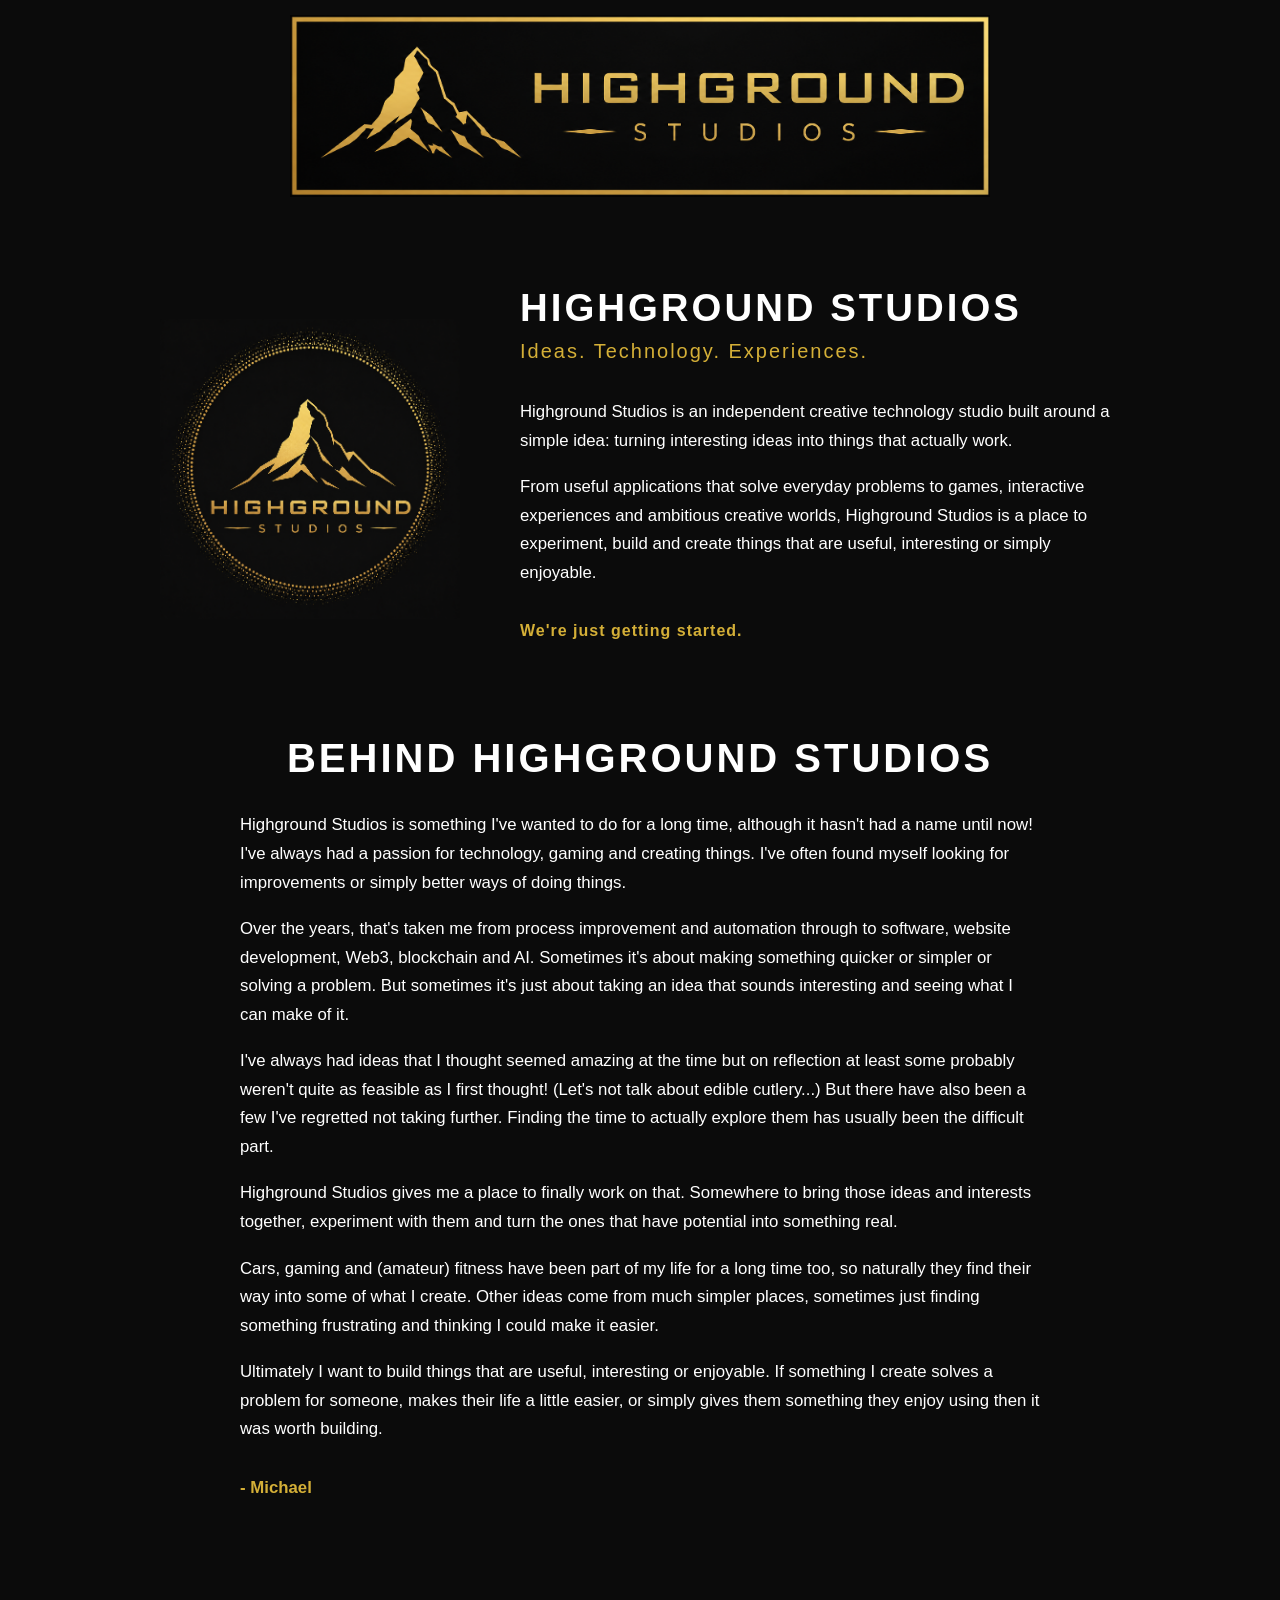
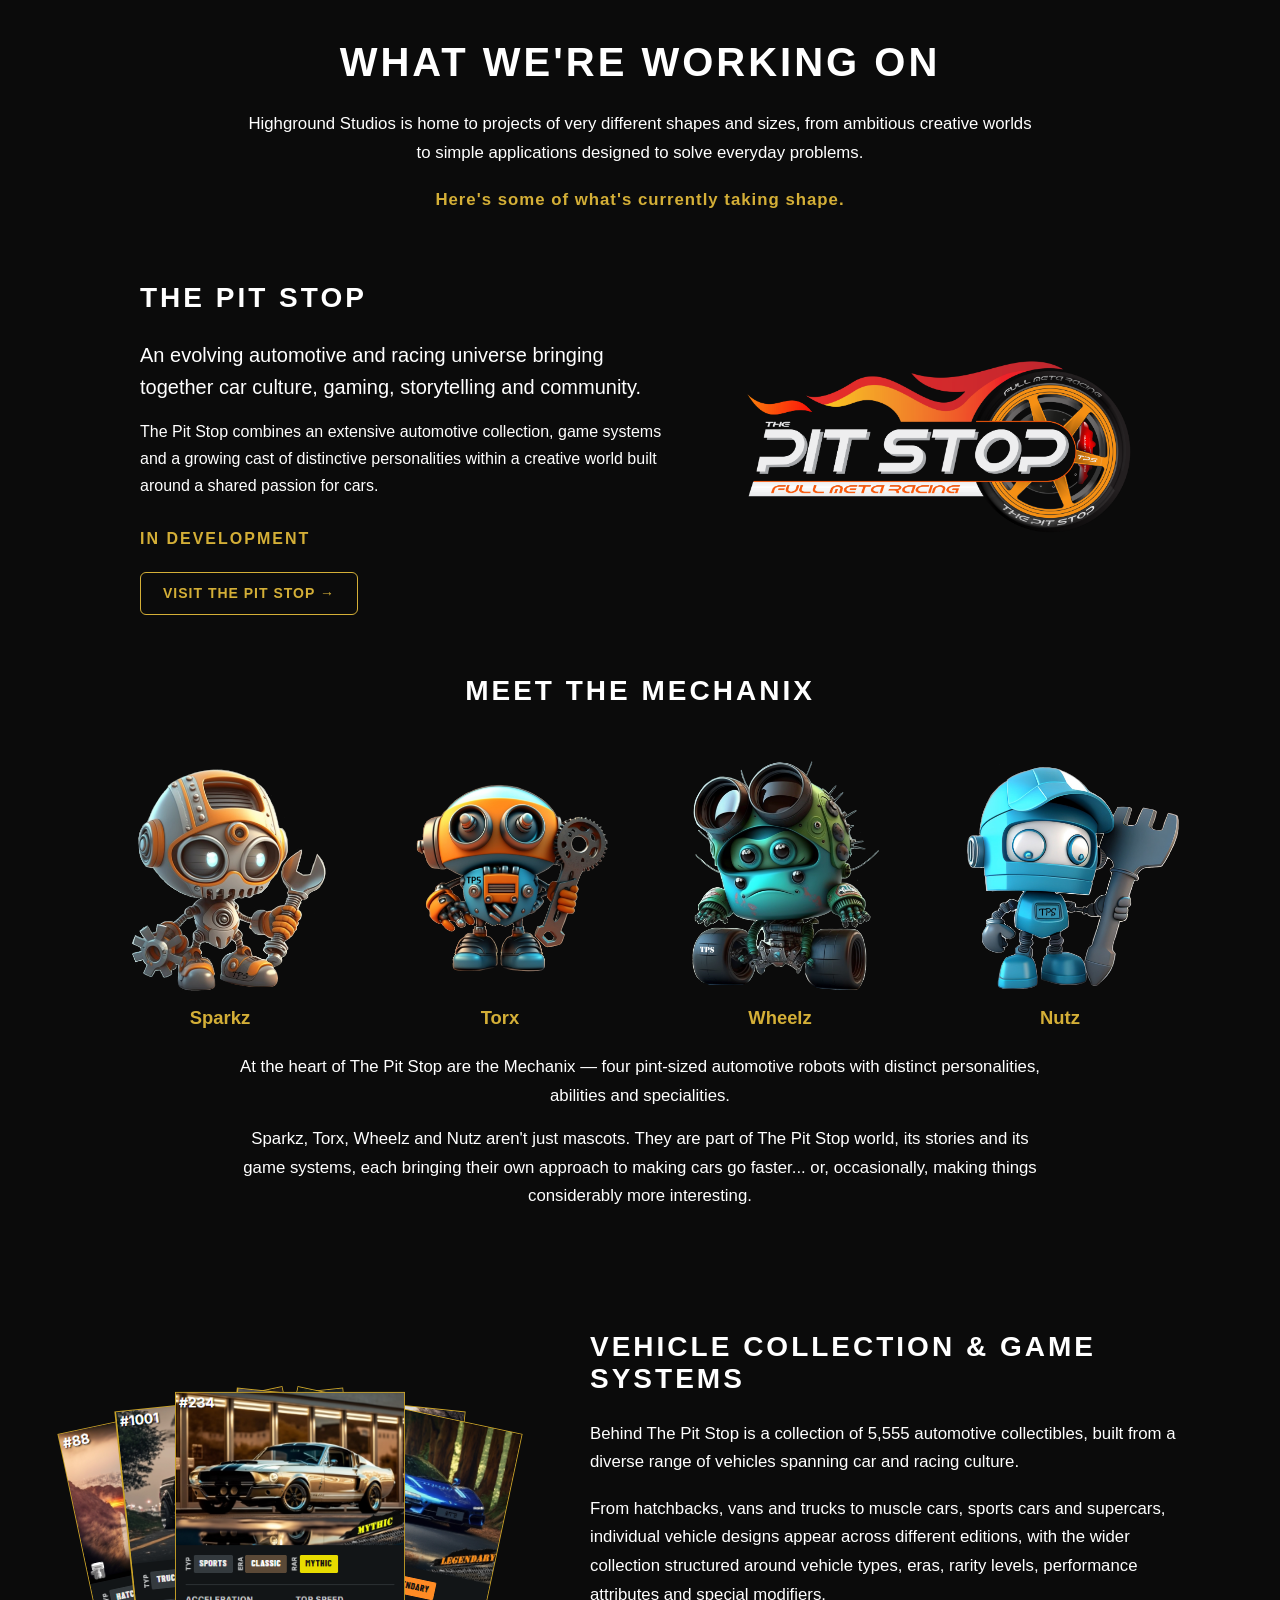
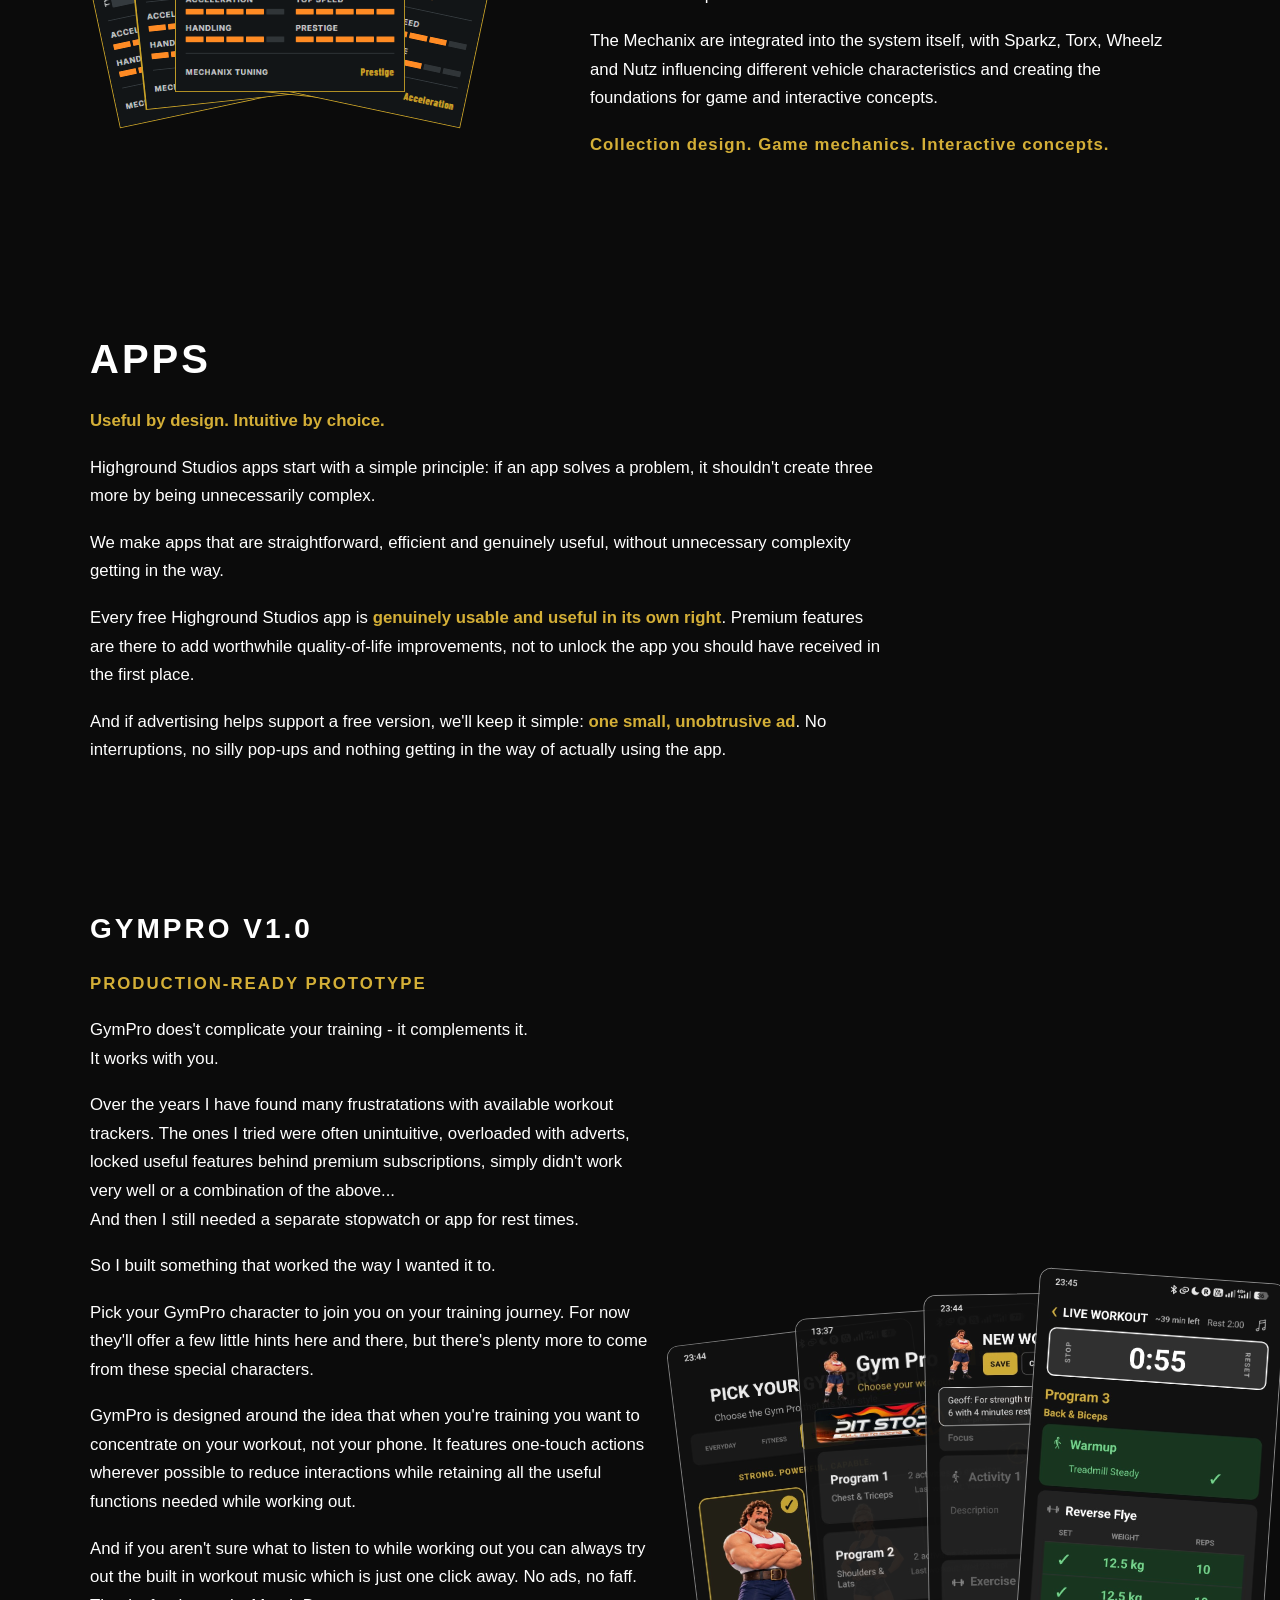
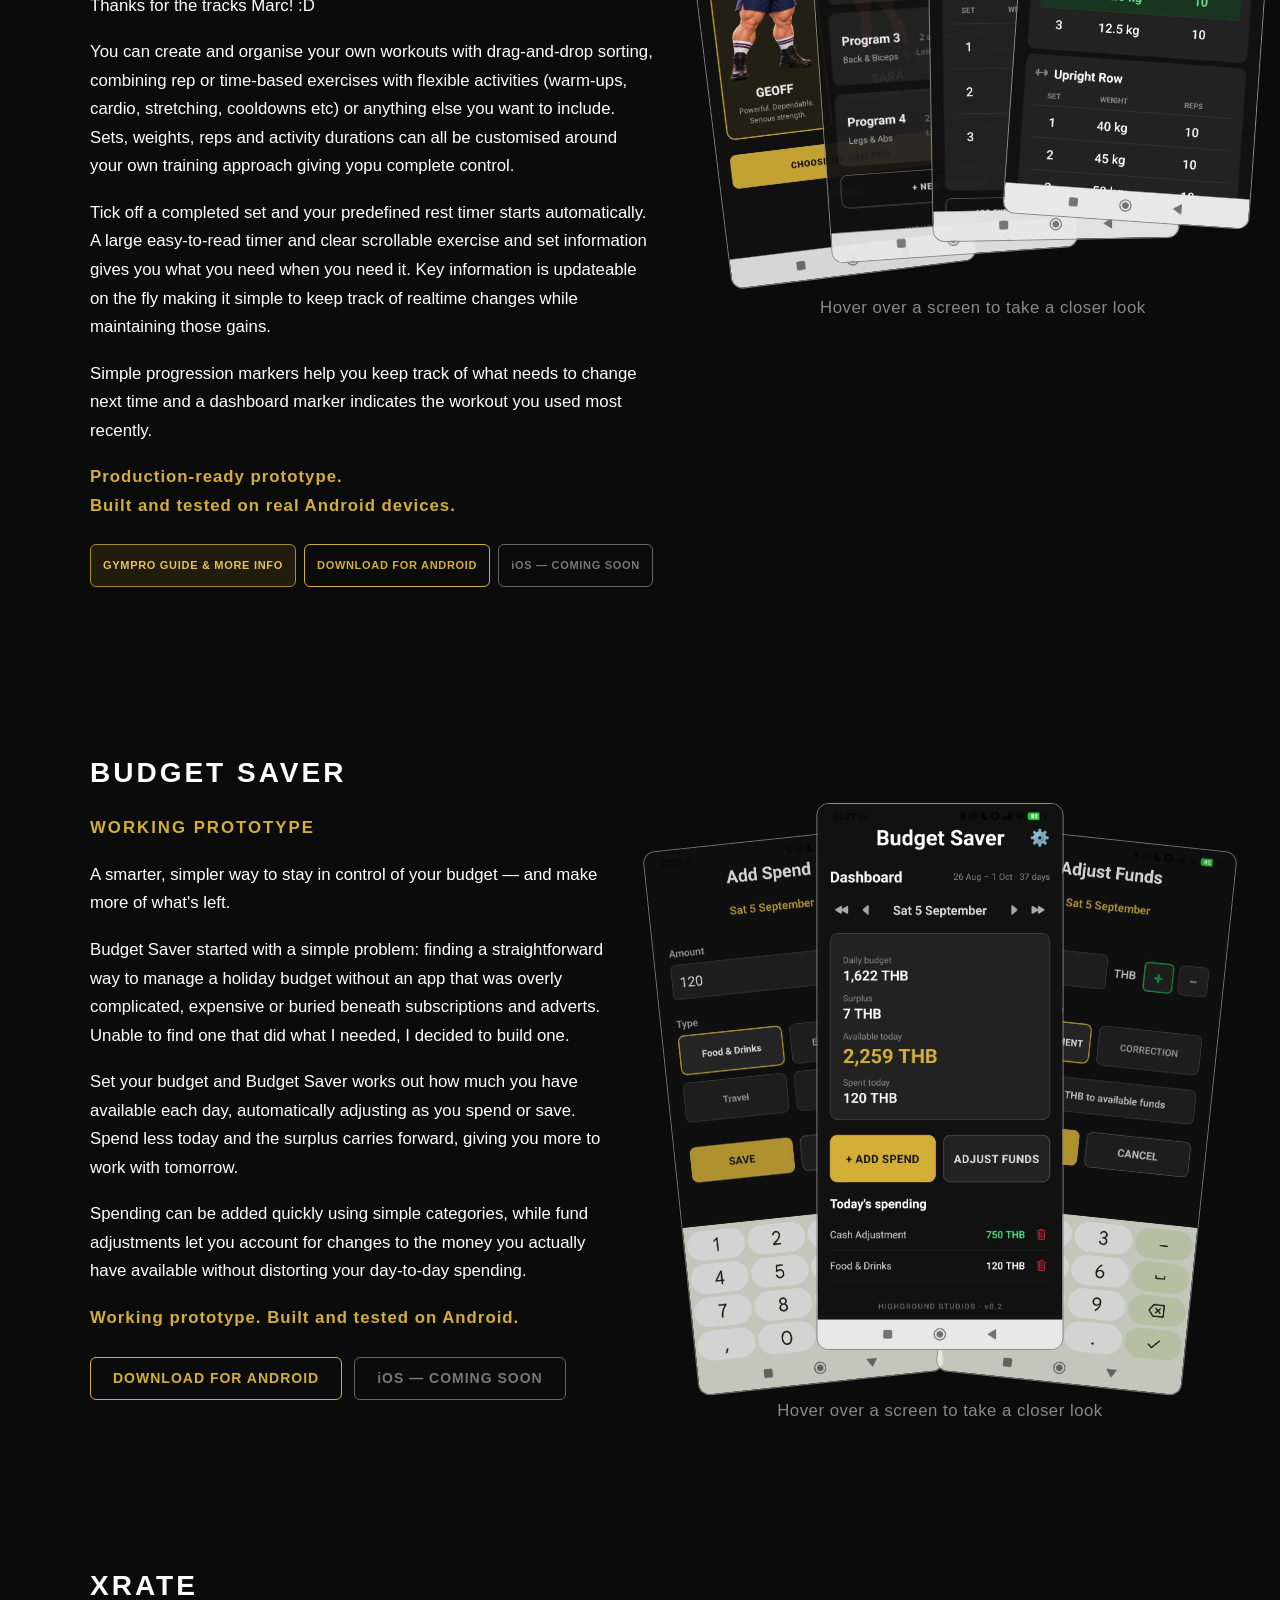
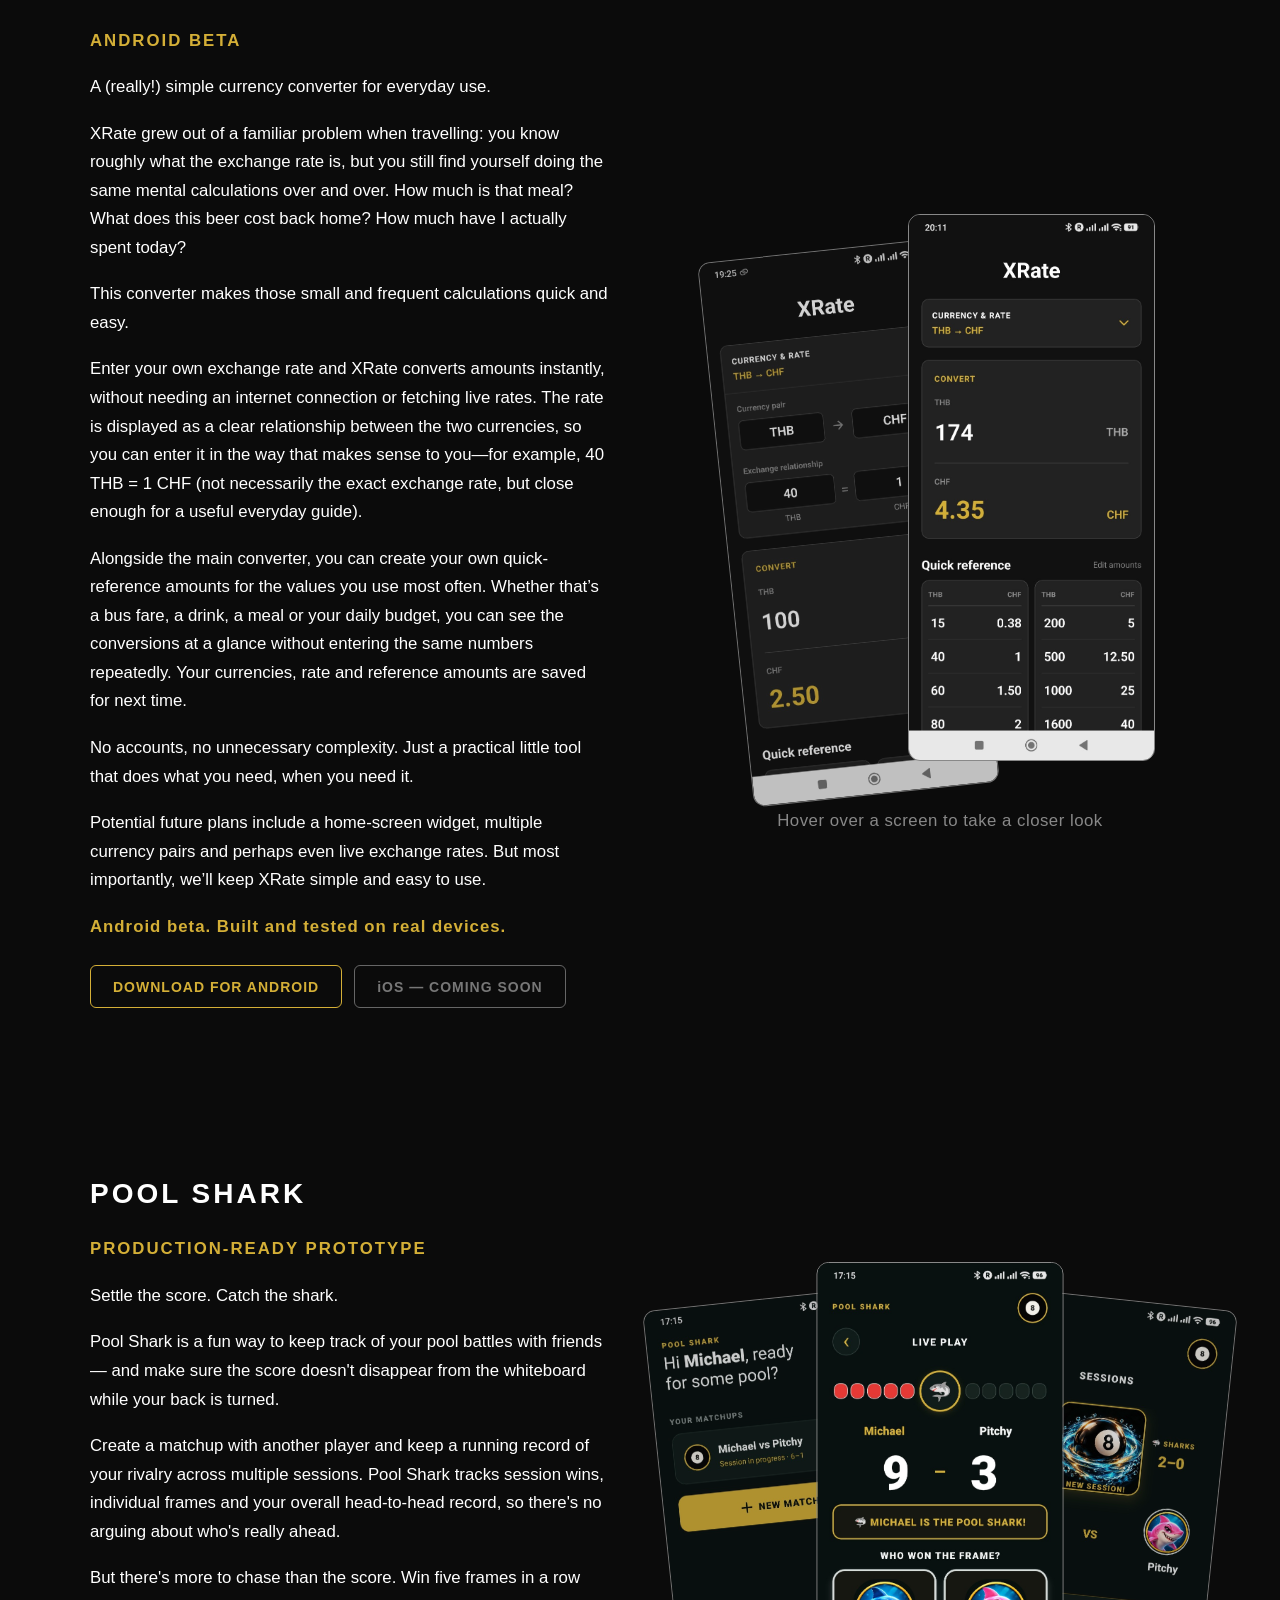
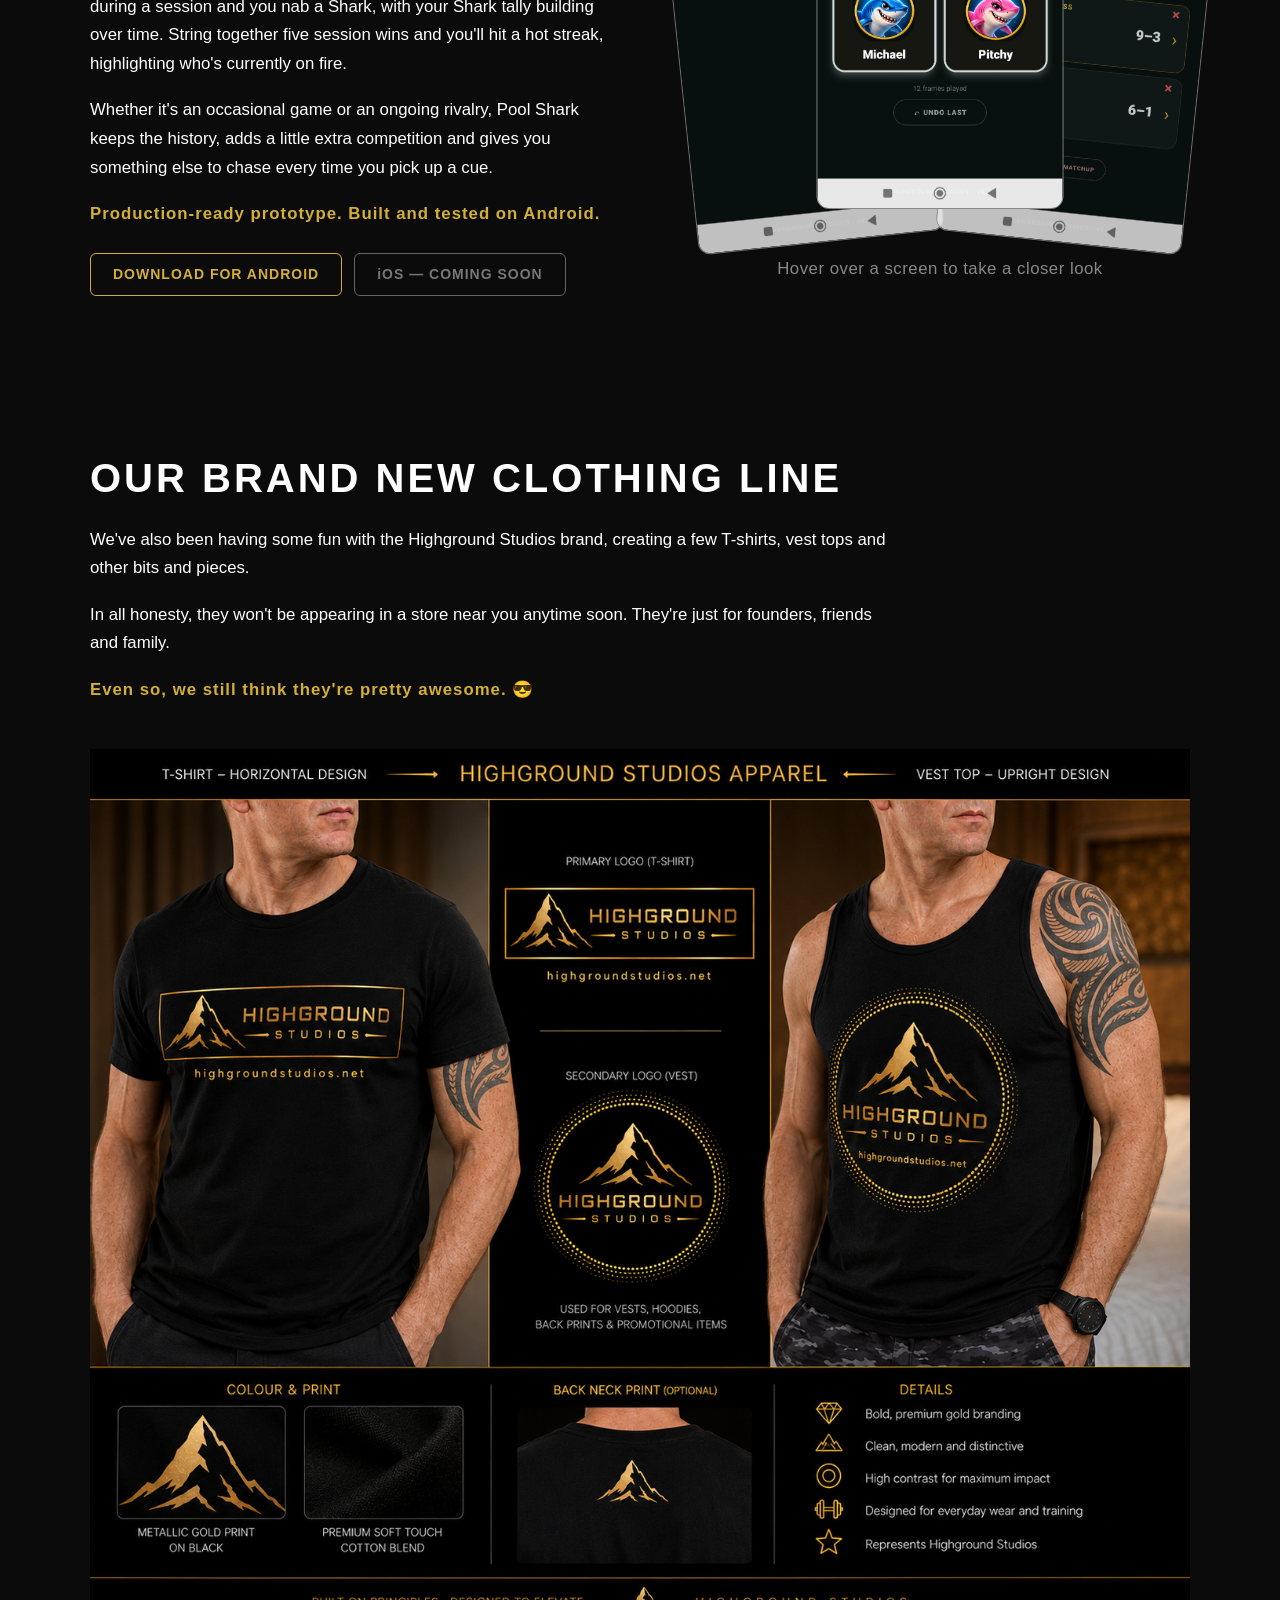
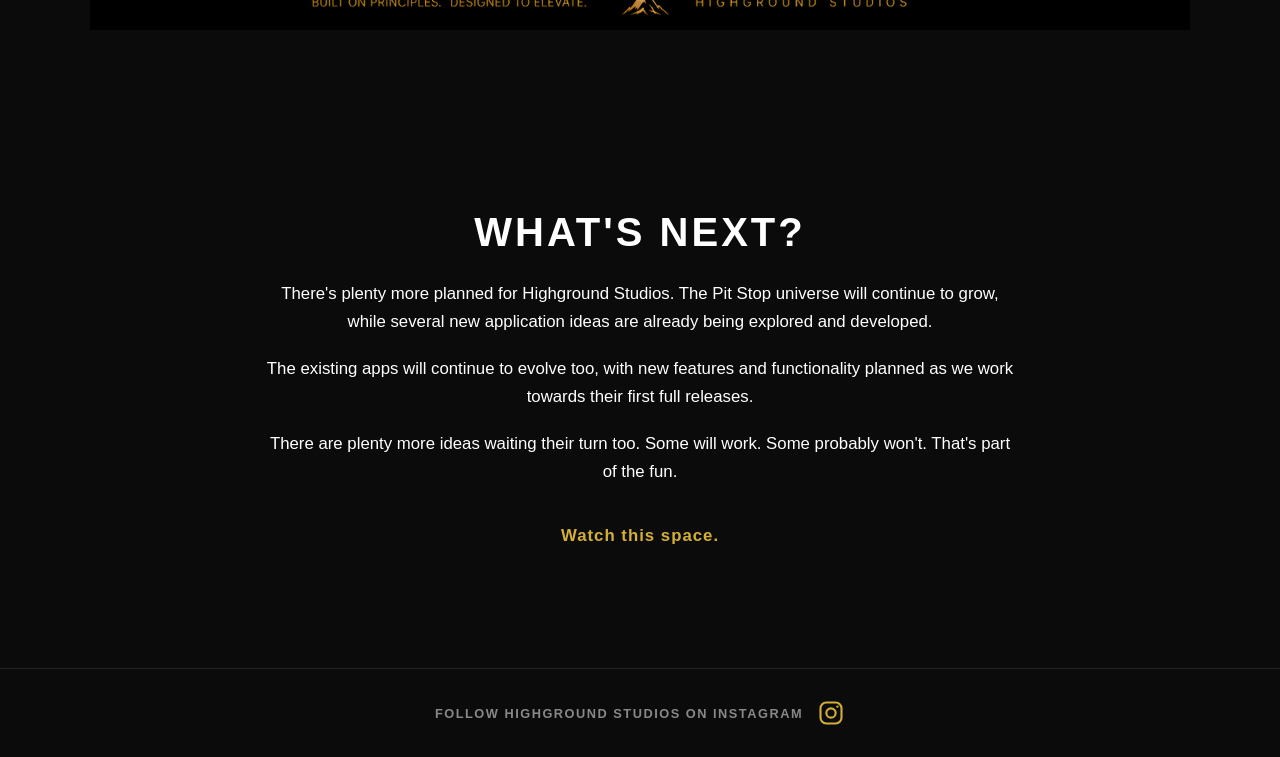
==== index.html @ 5b7ea54f "Updated Gym Pro" ====
<!DOCTYPE html>
<html lang="en">
<head>
    <meta charset="UTF-8">
    <meta name="viewport" content="width=device-width, initial-scale=1.0">

    <title>Highground Studios</title>

    <link rel="stylesheet" href="styles.css">
    <link rel="icon" type="image/png" href="assets/images/logo-clean.png">
</head>

<body>

    <header class="site-header">
        <img
            src="assets/images/logo-banner.png"
            alt="Highground Studios"
            class="banner-logo"
        >
    </header>

    <main>

        <!-- =====================================================
             HIGHGROUND STUDIOS
             ===================================================== -->

        <section class="about" id="about">

            <div class="about-layout">

                <div class="about-image">
                    <img
                        src="assets/images/logo-main.png"
                        alt="Highground Studios"
                        class="about-logo"
                    >
                </div>

                <div class="about-content">

                    <h1>HIGHGROUND STUDIOS</h1>

                    <p class="tagline">
                        Ideas. Technology. Experiences.
                    </p>

                    <p class="about-text">
                        Highground Studios is an independent creative technology studio
                        built around a simple idea: turning interesting ideas into things
                        that actually work.
                    </p>

                    <p class="about-text">
                        From useful applications that solve everyday problems to games,
                        interactive experiences and ambitious creative worlds, Highground
                        Studios is a place to experiment, build and create things that are
                        useful, interesting or simply enjoyable.
                    </p>

                    <p class="coming-soon">
                        We're just getting started.
                    </p>

                </div>

            </div>

        </section>


        <!-- =====================================================
             BEHIND HIGHGROUND STUDIOS
             ===================================================== -->

        <section class="behind-highground">

            <div class="behind-highground-content">

                <h2>BEHIND HIGHGROUND STUDIOS</h2>

                <p>
                    Highground Studios is something I've wanted to do for a long time,
                    although it hasn't had a name until now! I've always had a passion
                    for technology, gaming and creating things. I've often found myself
                    looking for improvements or simply better ways of doing things.
                </p>

                <p>
                    Over the years, that's taken me from process improvement and automation
                    through to software, website development, Web3, blockchain and AI.
                    Sometimes it's about making something quicker or simpler or solving a
                    problem. But sometimes it's just about taking an idea that sounds
                    interesting and seeing what I can make of it.
                </p>

                <p>
                    I've always had ideas that I thought seemed amazing at the time but on
                    reflection at least some probably weren't quite as feasible as I first
                    thought! (Let's not talk about edible cutlery...) But there have also
                    been a few I've regretted not taking further. Finding the time to
                    actually explore them has usually been the difficult part.
                </p>

                <p>
                    Highground Studios gives me a place to finally work on that. Somewhere
                    to bring those ideas and interests together, experiment with them and
                    turn the ones that have potential into something real.
                </p>

                <p>
                    Cars, gaming and (amateur) fitness have been part of my life for a long
                    time too, so naturally they find their way into some of what I create.
                    Other ideas come from much simpler places, sometimes just finding
                    something frustrating and thinking I could make it easier.
                </p>

                <p>
                    Ultimately I want to build things that are useful, interesting or
                    enjoyable. If something I create solves a problem for someone, makes
                    their life a little easier, or simply gives them something they enjoy
                    using then it was worth building.
                </p>

                <p class="behind-highground-signature">
                    - Michael
                </p>

            </div>

        </section>


        <!-- =====================================================
             WHAT WE'RE WORKING ON
             ===================================================== -->

        <section class="work-intro">

            <div class="work-intro-content">

                <h2>WHAT WE'RE WORKING ON</h2>

                <p>
                    Highground Studios is home to projects of very different shapes and sizes,
                    from ambitious creative worlds to simple applications designed to solve
                    everyday problems.
                </p>

                <p class="concept-note">
                    Here's some of what's currently taking shape.
                </p>

            </div>

        </section>


        <!-- =====================================================
             THE PIT STOP
             ===================================================== -->

        <section class="projects" id="projects">

            <section class="pit-stop" id="the-pit-stop">

                <div class="pit-stop-layout">

                    <div class="pit-stop-content">

                        <h3>THE PIT STOP</h3>

                        <p class="project-intro">
                            An evolving automotive and racing universe bringing together
                            car culture, gaming, storytelling and community.
                        </p>

                        <p class="project-text">
                            The Pit Stop combines an extensive automotive collection,
                            game systems and a growing cast of distinctive personalities
                            within a creative world built around a shared passion for cars.
                        </p>

                        <p class="project-status">
                            IN DEVELOPMENT
                        </p>

                        <div class="app-downloads">
                            <a href="https://the-pit-stop.net" class="download-button">
                                VISIT THE PIT STOP →
                            </a>
                        </div>                   

                    </div>

                    <div class="pit-stop-image">
                        <img
                            src="assets/images/the-pit-stop.png"
                            alt="The Pit Stop"
                            class="pit-stop-logo"
                        >
                    </div>

                </div>

            </section>

        </section>


        <!-- =====================================================
             MEET THE MECHANIX
             ===================================================== -->

        <section class="mechanix-section">

            <h3>MEET THE MECHANIX</h3>

            <div class="mechanix-grid">

            <div class="mechanix mechanix-sparkz">
                <div class="mechanix-bubble bubble-main">
                    I've got room for one more job!
                </div>
                <div class="mechanix-bubble bubble-wheelz-reaction">
                    It's done! Move on!
                </div>
                <div class="mechanix-bubble bubble-nutz-reaction">
                    When do we start?
                </div>
                <img src="assets/images/sparkz.png" alt="Sparkz">
                <h4>Sparkz</h4>
            </div>

            <div class="mechanix mechanix-torx">
                <div class="mechanix-bubble bubble-main">
                    Right. I've definitely got that figured out now.
                </div>
                <div class="mechanix-bubble bubble-nutz-reaction">
                    Have you thought this through?
                </div>
                <img src="assets/images/torx.png" alt="Torx">
                <h4>Torx</h4>
            </div>

            <div class="mechanix mechanix-wheelz">
                <div class="mechanix-bubble bubble-main">
                    I'll just check that one more time.
                </div>
                <div class="mechanix-bubble bubble-sparkz-reaction">
                    You're already doing six.
                </div>
                <div class="mechanix-bubble bubble-torx-reaction">
                    About time. Can we get on with it now?
                </div>
                <div class="mechanix-bubble bubble-nutz-reaction">
                    Oh no. Not again.
                </div>
                <img src="assets/images/wheelz.png" alt="Wheelz">
                <h4>Wheelz</h4>
            </div>

            <div class="mechanix mechanix-nutz">
                <div class="mechanix-bubble bubble-main">
                    Ooh! I've had another great idea!
                </div>

                <div class="mechanix-bubble bubble-sparkz-thought">
                    Would the biscuit tin be better with wheels or legs?
                </div>

                <div class="mechanix-bubble bubble-torx-thought">
                    Is it fish and chip Friday today? Oh... it's not Friday.
                </div>

                <div class="mechanix-bubble bubble-wheelz-thought">
                    Hmm... Could that sausage dog run faster with caterpillar tracks?
                </div>

                <img src="assets/images/nutz.png" alt="Nutz">
                <h4>Nutz</h4>
            </div>

            </div>

            <div class="mechanix-intro">

                <p>
                    At the heart of The Pit Stop are the Mechanix — four pint-sized
                    automotive robots with distinct personalities, abilities and
                    specialities.
                </p>

                <p>
                    Sparkz, Torx, Wheelz and Nutz aren't just mascots. They are part of
                    The Pit Stop world, its stories and its game systems, each bringing
                    their own approach to making cars go faster... or, occasionally,
                    making things considerably more interesting.
                </p>

            </div>

        </section>


        <!-- =====================================================
             VEHICLE COLLECTION & GAME SYSTEMS
             ===================================================== -->

        <section class="vehicle-systems">

            <div class="vehicle-systems-layout">

                <div class="card-fan">
                    <img src="assets/images/n88.png" alt="TPS #88">
                    <img src="assets/images/n1001.png" alt="TPS #1001">
                    <img src="assets/images/n234.png" alt="TPS #234">
                    <img src="assets/images/n784.png" alt="TPS #784">
                    <img src="assets/images/n55.png" alt="TPS #55">
                </div>

                <div class="vehicle-systems-content">

                    <h3>VEHICLE COLLECTION &amp; GAME SYSTEMS</h3>

                    <p class="vehicle-intro">
                        Behind The Pit Stop is a collection of 5,555 automotive collectibles,
                        built from a diverse range of vehicles spanning car and racing culture.
                    </p>

                    <p>
                        From hatchbacks, vans and trucks to muscle cars, sports cars and
                        supercars, individual vehicle designs appear across different
                        editions, with the wider collection structured around vehicle types,
                        eras, rarity levels, performance attributes and special modifiers.
                    </p>

                    <p>
                        The Mechanix are integrated into the system itself, with Sparkz,
                        Torx, Wheelz and Nutz influencing different vehicle
                        characteristics and creating the foundations for game and
                        interactive concepts.
                    </p>

                    <p class="concept-note">
                        Collection design. Game mechanics. Interactive concepts.
                    </p>

                </div>

            </div>

        </section>


        <!-- =====================================================
             APPS
             ===================================================== -->

        <section class="apps-intro" id="apps">

            <div class="apps-intro-content">

                <h2>APPS</h2>

                <p class="apps-tagline">
                    Useful by design. Intuitive by choice.
                </p>

                <p>
                    Highground Studios apps start with a simple principle: if an app
                    solves a problem, it shouldn't create three more by being unnecessarily
                    complex.
                </p>

                <p>
                    We make apps that are straightforward, efficient and genuinely useful,
                    without unnecessary complexity getting in the way.
                </p>

                <p>
                    Every free Highground Studios app is
                    <strong>genuinely usable and useful in its own right</strong>.
                    Premium features are there to add worthwhile quality-of-life
                    improvements, not to unlock the app you should have received
                    in the first place.
                </p>

                <p>
                    And if advertising helps support a free version, we'll keep it
                    simple: <strong>one small, unobtrusive ad</strong>. No interruptions,
                    no silly pop-ups and nothing getting in the way of actually using
                    the app.
                </p>

            </div>

        </section>


        <!-- =====================================================
             GYMPRO
             ===================================================== -->

        <section class="gympro" id="gympro">

            <div class="gympro-layout">

                <div class="gympro-content">

                    <h3>GYMPRO V1.0</h3>

                    <p class="project-status">
                        PRODUCTION-READY PROTOTYPE
                    </p>

                    <p class="gympro-intro">
                        GymPro does't complicate your training - it complements it.<br>
                        It works with you. 
                    </p>

                    <p>
                        Over the years I have found many frustratations with available workout trackers.
                        The ones I tried were often unintuitive, overloaded with adverts, 
                        locked useful features behind premium subscriptions, simply 
                        didn't work very well or a combination of the above...<br>
                        And then I still needed a separate stopwatch or app for rest times.
                    </p>

                    <p>
                        So I built something that worked the way I wanted it to.
                    </p>

                    <p>
                        Pick your GymPro character to join you on your training journey. For now they'll offer a few little hints here and there, but there's plenty more to come from these special characters.
                    </p>

                    <p>
                        GymPro is designed around the idea that when you're training 
                        you want to concentrate on your workout, not your phone. It features
                        one-touch actions wherever possible to reduce interactions while 
                        retaining all the useful functions needed while working out.
                    </p>
                    <p>
                        And if you aren't sure what to listen to while working out you can always 
                        try out the built in workout music which is just one click away. No ads, no faff.
                        Thanks for the tracks Marc! :D
                    </p>

                    <p>
                        You can create and organise your own workouts with drag-and-drop sorting,
                        combining rep or time-based exercises with flexible activities 
                        (warm-ups, cardio, stretching, cooldowns etc) or anything else you want
                        to include. Sets, weights, reps and activity durations can all be
                        customised around your own training approach giving yopu complete control.
                    </p>

                    <p>
                        Tick off a completed set and your predefined rest timer starts
                        automatically. A large easy-to-read timer and clear scrollable
                        exercise and set information gives you what you need when you need it.
                        Key information is updateable on the fly making it simple to 
                        keep track of realtime changes while maintaining those gains.
                    </p>

                    <p>
                        Simple progression markers help you keep track of what needs to
                        change next time and a dashboard marker indicates the workout
                        you used most recently.
                    </p>

                    <p class="concept-note">
                        Production-ready prototype.<br>
                        Built and tested on real Android devices.
                    </p>

                    <div class="app-downloads">

                        <a href="gympro.html" class="info-button">
                            GYMPRO GUIDE &amp; MORE INFO
                        </a>
                        
                        <a
                            href="https://github.com/Odins-Beard/highground-studios/releases/download/gympro-v1.0/Gym.Pro.v1.0.apk"
                            class="download-button"
                        >
                            DOWNLOAD FOR ANDROID
                        </a>

                        <span class="download-button download-button-disabled">
                            iOS — COMING SOON
                        </span>

                    </div>

                </div>

                <div class="gympro-visual">
                    <img src="assets/images/gympro-characters.jpg" alt="GymPro character selection" class="gympro-screen gympro-screen-1">
                    <img src="assets/images/gympro-dash.jpg" alt="GymPro dashboard" class="gympro-screen gympro-screen-2">
                    <img src="assets/images/gympro-new-workout.jpg" alt="GymPro workout setup" class="gympro-screen gympro-screen-3">
                    <img src="assets/images/gympro-live.jpg" alt="GymPro live workout" class="gympro-screen gympro-screen-4">
                    <p class="screenshot-hint">Hover over a screen to take a closer look</p>
                </div>
            </div>

        </section>


        <!-- =====================================================
             BUDGET SAVER
             ===================================================== -->

        <section class="jarjar" id="budget-saver">

            <div class="jarjar-layout">

                <div class="jarjar-content">

                    <h3>BUDGET SAVER</h3>

                    <p class="project-status">
                        WORKING PROTOTYPE
                    </p>

                    <p class="jarjar-intro">
                        A smarter, simpler way to stay in control of your budget —
                        and make more of what's left.
                    </p>

                    <p>
                        Budget Saver started with a simple problem: finding a straightforward
                        way to manage a holiday budget without an app that was overly
                        complicated, expensive or buried beneath subscriptions and adverts.
                        Unable to find one that did what I needed, I decided to build one.
                    </p>

                    <p>
                        Set your budget and Budget Saver works out how much you have available
                        each day, automatically adjusting as you spend or save. Spend less
                        today and the surplus carries forward, giving you more to work with
                        tomorrow.
                    </p>

                    <p>
                        Spending can be added quickly using simple categories, while fund
                        adjustments let you account for changes to the money you actually
                        have available without distorting your day-to-day spending.
                    </p>

                    <p class="concept-note">
                        Working prototype. Built and tested on Android.
                    </p>

                    <div class="app-downloads">

                        <a
                            href="https://github.com/Odins-Beard/highground-studios/releases/download/budgetsaver-v0.2/BudgetSaver-v0.2.apk"
                            class="download-button"
                        >
                            DOWNLOAD FOR ANDROID
                        </a>

                        <span class="download-button download-button-disabled">
                            iOS — COMING SOON
                        </span>

                    </div>

                </div>

                <div class="jarjar-visual">

                    <img
                        src="assets/images/budgetsaver-addspend.jpg"
                        alt="Budget Saver add spend screen"
                        class="jarjar-screen jarjar-screen-left"
                    >

                    <img
                        src="assets/images/budgetsaver-adjust.jpg"
                        alt="Budget Saver adjust funds screen"
                        class="jarjar-screen jarjar-screen-right"
                    >

                    <img
                        src="assets/images/budgetsaver-dashboard.jpg"
                        alt="Budget Saver dashboard"
                        class="jarjar-screen jarjar-screen-front"
                    >

                    <p class="screenshot-hint">
                        Hover over a screen to take a closer look
                    </p>
                </div>

            </div>

        </section>

        <!-- =====================================================
             XRATE
             ===================================================== -->

        <section class="xrate" id="xrate">

            <div class="xrate-layout">

                <div class="xrate-content">

                    <h3>XRATE</h3>

                    <p class="project-status">
                        ANDROID BETA
                    </p>

                    <p class="xrate-intro">
                        A (really!) simple currency converter for everyday use.
                    </p>

                    <p>
                        XRate grew out of a familiar problem when travelling: you know
                        roughly what the exchange rate is, but you still find yourself
                        doing the same mental calculations over and over. How much is
                        that meal? What does this beer cost back home? How much have
                        I actually spent today?
                    </p>

                    <p>
                        This converter makes those small and frequent calculations
                        quick and easy.
                    </p>

                    <p>
                        Enter your own exchange rate and XRate converts amounts
                        instantly, without needing an internet connection or fetching
                        live rates. The rate is displayed as a clear relationship
                        between the two currencies, so you can enter it in the way
                        that makes sense to you—for example, 40 THB = 1 CHF (not
                        necessarily the exact exchange rate, but close enough for
                        a useful everyday guide).
                    </p>

                    <p>
                        Alongside the main converter, you can create your own
                        quick-reference amounts for the values you use most often.
                        Whether that’s a bus fare, a drink, a meal or your daily
                        budget, you can see the conversions at a glance without
                        entering the same numbers repeatedly. Your currencies,
                        rate and reference amounts are saved for next time.
                    </p>

                    <p>
                        No accounts, no unnecessary complexity. Just a practical
                        little tool that does what you need, when you need it.
                    </p>

                    <p>
                        Potential future plans include a home-screen widget,
                        multiple currency pairs and perhaps even live exchange
                        rates. But most importantly, we’ll keep XRate simple
                        and easy to use.
                    </p>

                    <p class="concept-note">
                        Android beta. Built and tested on real devices.
                    </p>

                    <div class="app-downloads">

                        <a
                            href="https://github.com/Odins-Beard/highground-studios/releases/download/xray-v0.1/XRay-v0.1.apk"
                            class="download-button"
                        >
                            DOWNLOAD FOR ANDROID
                        </a>

                        <span class="download-button download-button-disabled">
                            iOS — COMING SOON
                        </span>

                    </div>

                </div>

                <div class="xrate-visual">

                    <img
                        src="assets/images/xrate-setup.jpg"
                        alt="XRate currency and exchange rate setup"
                        class="xrate-screen xrate-screen-back"
                    >

                    <img
                        src="assets/images/xrate-convert.jpg"
                        alt="XRate converting 174 THB to 4.35 CHF"
                        class="xrate-screen xrate-screen-front"
                    >

                    <p class="screenshot-hint">
                        Hover over a screen to take a closer look
                    </p>

                </div>

            </div>

        </section>

        <!-- =====================================================
            POOL SHARK
            ===================================================== -->

        <section class="poolshark" id="poolshark">

            <div class="poolshark-layout">

                <div class="poolshark-content">

                    <h3>POOL SHARK</h3>

                    <p class="project-status">
                        PRODUCTION-READY PROTOTYPE
                    </p>

                    <p class="poolshark-intro">
                        Settle the score. Catch the shark.
                    </p>

                    <p>
                        Pool Shark is a fun way to keep track of your pool battles with friends —
                        and make sure the score doesn't disappear from the whiteboard while your
                        back is turned.
                    </p>

                    <p>
                        Create a matchup with another player and keep a running record of your
                        rivalry across multiple sessions. Pool Shark tracks session wins,
                        individual frames and your overall head-to-head record, so there's no
                        arguing about who's really ahead.
                    </p>

                    <p>
                        But there's more to chase than the score. Win five frames in a row during
                        a session and you nab a Shark, with your Shark tally building over time.
                        String together five session wins and you'll hit a hot streak, highlighting
                        who's currently on fire.
                    </p>

                    <p>
                        Whether it's an occasional game or an ongoing rivalry, Pool Shark keeps
                        the history, adds a little extra competition and gives you something else
                        to chase every time you pick up a cue.
                    </p>

                    <p class="concept-note">
                        Production-ready prototype. Built and tested on Android.
                    </p>

                    <div class="app-downloads">

                        <a
                            href="https://github.com/Odins-Beard/highground-studios/releases/download/poolshark-v0.1/PoolShark-v0.1.apk"
                            class="download-button"
                        >
                            DOWNLOAD FOR ANDROID
                        </a>

                        <span class="download-button download-button-disabled">
                            iOS — COMING SOON
                        </span>

                    </div>

                </div>

                <div class="poolshark-visual">

                    <img
                        src="assets/images/poolshark1.jpg"
                        alt="Pool Shark matchup dashboard"
                        class="poolshark-screen poolshark-screen-left"
                    >

                    <img
                        src="assets/images/poolshark3.jpg"
                        alt="Pool Shark sessions screen"
                        class="poolshark-screen poolshark-screen-right"
                    >

                    <img
                        src="assets/images/poolshark2.jpg"
                        alt="Pool Shark Game On screen"
                        class="poolshark-screen poolshark-screen-front"
                    >

                    <p class="screenshot-hint">
                        Hover over a screen to take a closer look
                    </p>

                </div>

            </div>

        </section>

        <!-- =====================================================
            HIGHGROUND CLOTHING
            ===================================================== -->

        <section class="highground-clothing">

            <div class="highground-clothing-content">

                <h2>OUR BRAND NEW CLOTHING LINE</h2>

                <p>
                    We've also been having some fun with the Highground Studios brand,
                    creating a few T-shirts, vest tops and other bits and pieces.
                </p>

                <p>
                    In all honesty, they won't be appearing in a store near you anytime
                    soon. They're just for founders, friends and family.
                </p>

                <p class="concept-note">
                    Even so, we still think they're pretty awesome. 😎
                </p>

                <img
                    src="assets/images/shirt-concept.png"
                    alt="Highground Studios T-shirt and vest top concepts"
                    class="clothing-concept"
                >

            </div>

        </section>


        <!-- =====================================================
            WHAT'S NEXT?
            ===================================================== -->

        <section class="more-coming">

            <div class="more-coming-content">

                <h2>WHAT'S NEXT?</h2>

                <p>
                    There's plenty more planned for Highground Studios. The Pit Stop
                    universe will continue to grow, while several new application ideas
                    are already being explored and developed.
                </p>

                <p>
                    The existing apps will continue to evolve too, with new features
                    and functionality planned as we work towards their first full releases.
                </p>

                <p>
                    There are plenty more ideas waiting their turn too. Some will work.
                    Some probably won't. That's part of the fun.
                </p>

                <p class="concept-note">
                    Watch this space.
                </p>

            </div>

        </section>
    </main>

    <footer class="site-footer">
        <div class="footer-content">
            <span class="footer-label">FOLLOW HIGHGROUND STUDIOS ON INSTAGRAM</span>

            <a
                href="https://www.instagram.com/madeby.highgroundstudios/"
                target="_blank"
                rel="noopener noreferrer"
                class="instagram-link"
                aria-label="Highground Studios on Instagram"
                title="@madeby.highgroundstudios"
            >
                <svg viewBox="0 0 24 24" aria-hidden="true">
                    <rect x="3" y="3" width="18" height="18" rx="5"></rect>
                    <circle cx="12" cy="12" r="4"></circle>
                    <circle cx="17.5" cy="6.5" r="1"></circle>
                </svg>
            </a>
        </div>
    </footer>

</body>
</html>
---- styles.css ----
/* =========================================================
   GLOBAL
   ========================================================= */
body { margin:0; background-color:#0b0b0b; color:white; font-family:Arial,Helvetica,sans-serif; }
h1,h2,h3,h4 { margin-top:0; }
h1 { font-size:2.4rem; letter-spacing:3px; }
h2 { font-size:2.5rem; letter-spacing:3px; }
h3 { font-size:1.75rem; letter-spacing:3px; }
h4 { font-size:1.15rem; }

/* SITE HEADER */
.site-header { padding:15px 20px; text-align:center; }
.banner-logo { width:100%; max-width:700px; height:auto; }

/* HIGHGROUND INTRODUCTION */
.about { padding:70px 20px 30px; }
.about-layout { max-width:1000px; margin:0 auto; display:flex; align-items:center; justify-content:center; gap:60px; }
.about-image { flex:0 0 300px; }
.about-logo { width:100%; max-width:300px; height:auto; transition:transform .7s ease; cursor:pointer; }
.about-logo:hover { transform:rotateY(360deg); }
.about-content { flex:1; max-width:600px; text-align:left; }
.about h1 { margin:0 0 10px; }
.about-text { max-width:750px; margin:0 0 18px; line-height:1.7; font-size:1.05rem; }
.tagline { margin:0 0 35px; color:#d4af37; font-size:1.25rem; letter-spacing:2px; }
.coming-soon { margin-top:35px; color:#d4af37; font-weight:bold; letter-spacing:1px; }

/* BEHIND HIGHGROUND STUDIOS */
.behind-highground { padding:50px 20px 70px; }
.behind-highground-content { max-width:800px; margin:0 auto; }
.behind-highground h2 { margin-bottom:30px; text-align:center; }
.behind-highground p { margin:0 0 18px; line-height:1.7; font-size:1.05rem; }
.behind-highground-signature { margin-top:30px !important; color:#d4af37; font-weight:bold; }

/* WHAT WE'RE WORKING ON */
.work-intro { padding:50px 20px 20px; }
.work-intro-content { max-width:800px; margin:0 auto; text-align:center; }
.work-intro h2 { margin-bottom:25px; }
.work-intro p { margin:0 auto 18px; line-height:1.7; font-size:1.05rem; }

/* PROJECTS / THE PIT STOP */
.projects { padding:30px 20px 60px; }
.pit-stop { max-width:1000px; margin:0 auto; }
.pit-stop-layout { max-width:1000px; margin:0 auto; display:flex; align-items:center; gap:60px; }
.pit-stop-content { flex:1; max-width:600px; text-align:left; }
.pit-stop-content h3 { margin-bottom:25px; }
.pit-stop-image { flex:0 0 400px; text-align:center; }
.pit-stop-logo { width:100%; max-width:400px; height:auto; }
.project-intro { max-width:750px; margin:0 0 15px; font-size:1.25rem; line-height:1.6; }
.project-text { max-width:750px; margin:0; line-height:1.7; }
.project-status { margin-top:30px; color:#d4af37; font-weight:bold; letter-spacing:2px; }

/* MEET THE MECHANIX */
.mechanix-section { text-align:center; }
.mechanix-section > h3 { margin-bottom:20px; }
.mechanix-grid { display:grid; grid-template-columns:repeat(4,1fr); gap:20px; max-width:1100px; margin:40px auto 0; }
.mechanix-grid img { width:100%; height:auto; display:block; }
.mechanix h4 { color:#d4af37; }
.mechanix-intro { max-width:800px; margin:0 auto 40px; padding:0 20px; text-align:center; }
.mechanix-intro p { margin:0 auto 15px; line-height:1.7; font-size:1.05rem; }
.mechanix { position:relative; cursor:pointer; }
.mechanix img { transition:transform .2s ease; }
.mechanix:hover img { transform:scale(1.04); }
.mechanix-bubble { position:absolute; left:50%; bottom:calc(100% - 25px); transform:translateX(-50%); width:210px; padding:12px 14px; background:#fff; color:#111; border-radius:14px; font-size:1.05rem; line-height:1.3; text-align:center; letter-spacing:0; opacity:0; visibility:hidden; z-index:20; transition:opacity .2s ease; pointer-events:none; }
.mechanix-bubble::after { content:""; position:absolute; left:50%; bottom:-8px; transform:translateX(-50%); border-left:8px solid transparent; border-right:8px solid transparent; border-top:8px solid #fff; }
.mechanix:hover .bubble-main { opacity:1; visibility:visible; }
.mechanix-grid:has(.mechanix-sparkz:hover) .mechanix-wheelz .bubble-sparkz-reaction,
.mechanix-grid:has(.mechanix-sparkz:hover) .mechanix-nutz .bubble-sparkz-thought,
.mechanix-grid:has(.mechanix-torx:hover) .mechanix-wheelz .bubble-torx-reaction,
.mechanix-grid:has(.mechanix-torx:hover) .mechanix-nutz .bubble-torx-thought,
.mechanix-grid:has(.mechanix-wheelz:hover) .mechanix-sparkz .bubble-wheelz-reaction,
.mechanix-grid:has(.mechanix-wheelz:hover) .mechanix-nutz .bubble-wheelz-thought,
.mechanix-grid:has(.mechanix-nutz:hover) .mechanix-sparkz .bubble-nutz-reaction,
.mechanix-grid:has(.mechanix-nutz:hover) .mechanix-torx .bubble-nutz-reaction,
.mechanix-grid:has(.mechanix-nutz:hover) .mechanix-wheelz .bubble-nutz-reaction { opacity:1; visibility:visible; }

/* VEHICLE COLLECTION & GAME SYSTEMS */
.vehicle-systems { padding:80px 20px; }
.vehicle-systems-layout { max-width:1100px; margin:0 auto; display:flex; align-items:center; gap:100px; }
.vehicle-systems-content { flex:1; text-align:left; }
.vehicle-systems h3 { margin-bottom:25px; }
.vehicle-systems p { margin:0 0 18px; line-height:1.7; font-size:1.05rem; }
.vehicle-intro { font-size:1.2rem; }
.concept-note { margin-top:30px; color:#d4af37; font-weight:bold; letter-spacing:1px; }

/* VEHICLE CARD FAN */
.card-fan { position:relative; flex:0 0 400px; height:420px; }
.card-fan img { position:absolute; width:230px; height:auto; left:50%; top:50%; transform-origin:bottom center; transition:transform .25s ease; cursor:pointer; }
.card-fan img:nth-child(1) { transform:translate(-75%,-50%) rotate(-12deg); }
.card-fan img:nth-child(2) { transform:translate(-63%,-52%) rotate(-6deg); }
.card-fan img:nth-child(3) { transform:translate(-50%,-54%); z-index:5; }
.card-fan img:nth-child(4) { transform:translate(-37%,-52%) rotate(6deg); }
.card-fan img:nth-child(5) { transform:translate(-25%,-50%) rotate(12deg); }
.card-fan img:nth-child(1):hover { transform:translate(-75%,-50%) rotate(-4deg) scale(1.12); opacity:1; z-index:10; }
.card-fan img:nth-child(2):hover { transform:translate(-63%,-52%) rotate(-2deg) scale(1.12); opacity:1; z-index:10; }
.card-fan img:nth-child(3):hover { transform:translate(-50%,-54%) scale(1.12); opacity:1; z-index:10; }
.card-fan img:nth-child(4):hover { transform:translate(-37%,-52%) rotate(2deg) scale(1.12); opacity:1; z-index:10; }
.card-fan img:nth-child(5):hover { transform:translate(-25%,-50%) rotate(4deg) scale(1.12); opacity:1; z-index:10; }

/* APPS INTRO */
.apps-intro { padding:80px 20px 40px; }
.apps-intro-content { max-width:1100px; margin:0 auto; text-align:left; }
.apps-intro h2 { margin-bottom:25px; }
.apps-tagline { margin:0 0 25px; color:#d4af37; font-size:1.2rem; font-weight:600; }
.apps-intro p { max-width:800px; margin:0 0 18px; line-height:1.7; font-size:1.05rem; }
.apps-intro strong { color:#d4af37; }

/* SHARED APP SECTIONS */
.jarjar,.gympro,.xrate,.poolshark { padding:80px 20px; }

.jarjar-layout,.gympro-layout,.xrate-layout,.poolshark-layout {
    max-width:1100px;
    margin:0 auto;
    display:flex;
    align-items:center;
    gap:80px;
}

.jarjar-content,.gympro-content,.xrate-content,.poolshark-content {
    flex:1;
    text-align:left;
}

.jarjar h3,.gympro h3,.xrate h3,.poolshark h3 {
    margin:10px 0 25px;
}

.jarjar p,.gympro p,.xrate p,.poolshark p {
    margin:0 0 18px;
    line-height:1.7;
    font-size:1.05rem;
}

.jarjar-intro,.gympro-intro,.xrate-intro,.poolshark-intro {
    font-size:1.2rem;
}

/* APP SCREENSHOTS */
.jarjar-visual,.gympro-visual,.xrate-visual,.poolshark-visual { position:relative; flex:0 0 500px; height:540px; }
.gympro-visual .screenshot-hint { bottom:-125px; }
.jarjar-screen,.gympro-screen,.xrate-screen,.poolshark-screen { position:absolute; width:245px; height:auto; border:1px solid #888; border-radius:12px; cursor:pointer; transition:transform .25s ease,opacity .25s ease; }
.jarjar-screen-left,.gympro-screen-left,.poolshark-screen-left { left:-20px; top:35px; transform:rotate(-6deg); opacity:.82; z-index:1; }
.jarjar-screen-right,.gympro-screen-right,.poolshark-screen-right { right:-20px; top:35px; transform:rotate(6deg); opacity:.82; z-index:1; }
.jarjar-screen-front,.gympro-screen-front,.poolshark-screen-front { left:50%; top:0; transform:translateX(-50%); z-index:3; }
.jarjar-screen-left:hover,.gympro-screen-left:hover,.poolshark-screen-left:hover { transform:rotate(-2deg) scale(1.08); opacity:1; z-index:10; }
.jarjar-screen-right:hover,.gympro-screen-right:hover,.poolshark-screen-right:hover { transform:rotate(2deg) scale(1.08); opacity:1; z-index:10; }
.jarjar-screen-front:hover,.gympro-screen-front:hover,.poolshark-screen-front:hover { transform:translateX(-50%) scale(1.08); z-index:10; }
.xrate-screen-back { left:35px; top:35px; transform:rotate(-6deg); opacity:.82; z-index:1; }
.xrate-screen-front { right:35px; top:0; z-index:3; }
.xrate-screen-back:hover { transform:rotate(-2deg) scale(1.08); opacity:1; z-index:10; }
.xrate-screen-front:hover { transform:scale(1.08); z-index:10; }
.screenshot-hint { position:absolute; bottom:-100px; width:100%; margin:0; text-align:center; color:#888; font-size:.8rem; letter-spacing:.5px; }

.gympro-screen-1 { left:-35px; top:55px; transform:rotate(-7deg); opacity:.92; z-index:1; }
.gympro-screen-2 { left:80px; top:35px; transform:rotate(-4deg); opacity:.94; z-index:2; }
.gympro-screen-3 { left:195px; top:18px; transform:rotate(-1deg); opacity:.97; z-index:3; }
.gympro-screen-4 { right:-35px; top:0; transform:rotate(4deg); z-index:4; }
.gympro-screen-1:hover { transform:rotate(-3deg) scale(1.08); opacity:1; z-index:10; }
.gympro-screen-2:hover { transform:rotate(-1deg) scale(1.08); opacity:1; z-index:10; }
.gympro-screen-3:hover { transform:rotate(0deg) scale(1.08); opacity:1; z-index:10; }
.gympro-screen-4:hover { transform:rotate(1deg) scale(1.08); opacity:1; z-index:10; }

/* DOWNLOAD / INFO BUTTONS */
.app-downloads { display:flex; flex-wrap:wrap; align-items:center; gap:12px; margin-top:24px; }
.download-button,.info-button { display:inline-flex; align-items:center; justify-content:center; box-sizing:border-box; min-height:43px; padding:12px 22px; border-radius:6px; text-decoration:none; font-size:14px; font-weight:600; letter-spacing:1px; line-height:1; white-space:nowrap; transition:.2s ease; }
.download-button { border:1px solid #d4af37; color:#d4af37; }
.download-button:hover { background:#d4af37; color:#000; }
.download-button-disabled { border-color:#666; color:#777; cursor:default; user-select:none; }
.download-button-disabled:hover { background:transparent; color:#777; }
.info-button { border:1px solid #a98b2d; background:#211c0c; color:#e1c35a; }
.info-button:hover { border-color:#d4af37; background:#d4af37; color:#000; }

/* GymPro has three actions. Keep them together on desktop. */
.gympro .app-downloads { flex-wrap:nowrap; gap:8px; }
.gympro .download-button,.gympro .info-button { padding:11px 12px; font-size:11px; letter-spacing:.7px; }

/* HIGHGROUND CLOTHING */
.highground-clothing { padding:80px 20px; }
.highground-clothing-content { max-width:1100px; margin:0 auto; }
.highground-clothing h2 { margin-bottom:25px; }
.highground-clothing p { max-width:800px; margin:0 0 18px; line-height:1.7; font-size:1.05rem; }
.clothing-concept { display:block; width:100%; height:auto; margin-top:45px; }

/* WHAT'S NEXT */
.more-coming { padding:100px 20px; text-align:center; }
.more-coming-content { max-width:750px; margin:0 auto; }
.more-coming h2 { margin-bottom:25px; }
.more-coming p { margin:0 auto 18px; line-height:1.7; font-size:1.05rem; }
.more-coming-intro { font-size:1.3rem; font-weight:600; }
.more-coming .concept-note { margin-top:35px; }

/* GYMPRO GUIDE PAGE */
.gympro-guide { padding:60px 20px 80px; }
.gympro-guide-content { max-width:1100px; margin:0 auto; }
.gympro-guide-back { display:inline-block; margin-bottom:35px; color:#aaa; text-decoration:none; font-size:.9rem; }
.gympro-guide-back:hover { color:#d4af37; }
.gympro-guide h1 { margin-bottom:8px; }
.gympro-guide-version { margin:0 0 25px; color:#d4af37; font-weight:bold; letter-spacing:1px; }
.gympro-guide-intro { max-width:700px; margin-bottom:45px; font-size:1.15rem; line-height:1.7; }
.gympro-guide-grid { display:grid; grid-template-columns:repeat(2,minmax(0,1fr)); gap:25px; margin-bottom:50px; }
.gympro-guide-card { padding:24px; border:1px solid #333; border-radius:8px; background:#111; }
.gympro-guide-card h3 { margin-bottom:14px; color:#d4af37; font-size:1.05rem; letter-spacing:1px; }
.gympro-guide-card p { margin:0; line-height:1.7; color:#ddd; }
.gympro-guide-card-wide { grid-column:1 / -1; }
.gympro-guide-more { padding-top:30px; border-top:1px solid #333; }
.gympro-guide-more h2 { margin-bottom:15px; font-size:1.5rem; }
.gympro-guide-more p { max-width:750px; line-height:1.7; }
.music-credit {
    color: #d4af37;
}
.back-link {
    display: inline-block;
    margin-top: 24px;
    color: #d4af37;
    text-decoration: none;
    font-size: 13px;
    font-weight: 600;
    letter-spacing: 1px;
}

.back-link:hover {
    text-decoration: underline;
}

/* SITE FOOTER */

.site-footer {
    padding:30px 20px;
    border-top:1px solid #222;
}

.footer-content {
    max-width:1100px;
    margin:0 auto;
    display:flex;
    align-items:center;
    justify-content:center;
    gap:14px;
}

.footer-label {
    color:#888;
    font-size:.8rem;
    font-weight:600;
    letter-spacing:1.5px;
}

.instagram-link {
    display:flex;
    width:28px;
    height:28px;
    color:#d4af37;
    transition:transform .2s ease;
}

.instagram-link svg {
    width:100%;
    height:100%;
    fill:none;
    stroke:currentColor;
    stroke-width:1.8;
}

.instagram-link svg circle:last-child {
    fill:currentColor;
    stroke:none;
}

.instagram-link:hover {
    transform:scale(1.12);
}

/* MOBILE */
@media (max-width:900px) {
    h1 { font-size:2rem; }
    h2 { font-size:1.9rem; }
    h3 { font-size:1.7rem; }
    .about { padding:40px 20px 30px; }
    .about-layout,.pit-stop-layout,.vehicle-systems-layout,.jarjar-layout,.gympro-layout,.xrate-layout,.poolshark-layout { flex-direction:column; gap:30px; }
    .about-image { flex:none; width:220px; }
    .about-content,.pit-stop-content,.vehicle-systems-content,.jarjar-content,.gympro-content,.xrate-content,.poolshark-content { width:100%; max-width:none; }
    .pit-stop-image { flex:none; width:100%; }
    .mechanix-grid { grid-template-columns:repeat(2,1fr); padding:0 20px; }
    .vehicle-systems { padding:50px 20px; }
    .card-fan { flex:none; width:100%; max-width:360px; height:380px; }
    .apps-intro { padding:60px 20px 30px; }
    .jarjar,.gympro,.xrate,.poolshark { padding:50px 20px; }
    .jarjar-visual,.gympro-visual,.xrate-visual,.poolshark-visual { flex:none; width:100%; max-width:390px; height:500px; }
    .jarjar-screen,.gympro-screen,.xrate-screen,.poolshark-screen { width:205px; }
    .xrate-screen-back { left:0; }
    .xrate-screen-front { right:0; }
    .more-coming { padding:60px 20px; }
    .pit-stop-temp { margin-top:12px; max-width:560px; color:#aaa; font-size:.9rem; line-height:1.5; }
    .pit-stop-button { display:inline-block; margin-top:14px; padding:10px 18px; border:1px solid #d4af37; border-radius:4px; color:#d4af37; text-decoration:none; font-weight:600; letter-spacing:.04em; transition:background .2s ease,color .2s ease; }
    .pit-stop-button:hover { background:#d4af37; color:#111; }

    /* GymPro controls wrap cleanly on narrow screens. */
    .gympro .app-downloads { flex-wrap:wrap; gap:10px; }
    .gympro .download-button,.gympro .info-button { padding:11px 14px; font-size:12px; }

    /* GymPro guide becomes a single column. */
    .gympro-guide { padding:40px 20px 60px; }
    .gympro-guide-grid { grid-template-columns:1fr; gap:16px; }
    .gympro-guide-intro { margin-bottom:30px; }
}
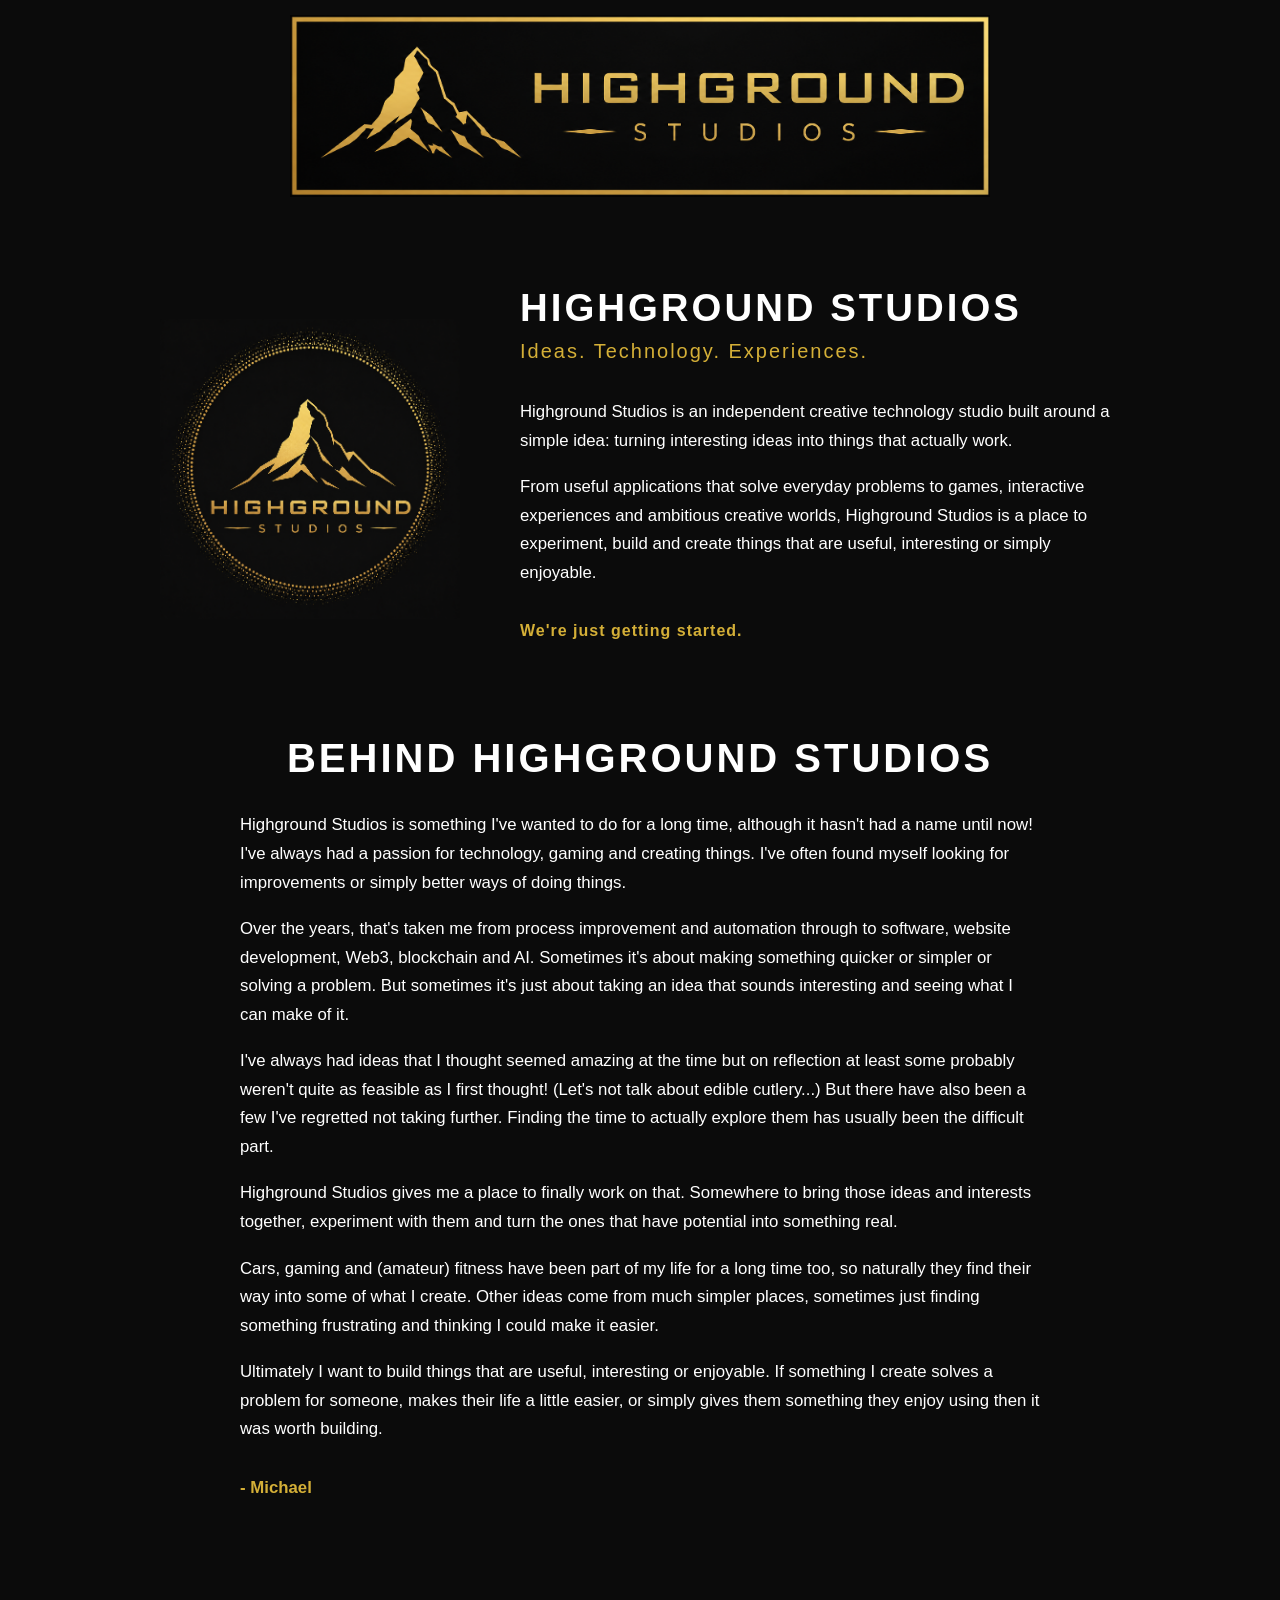
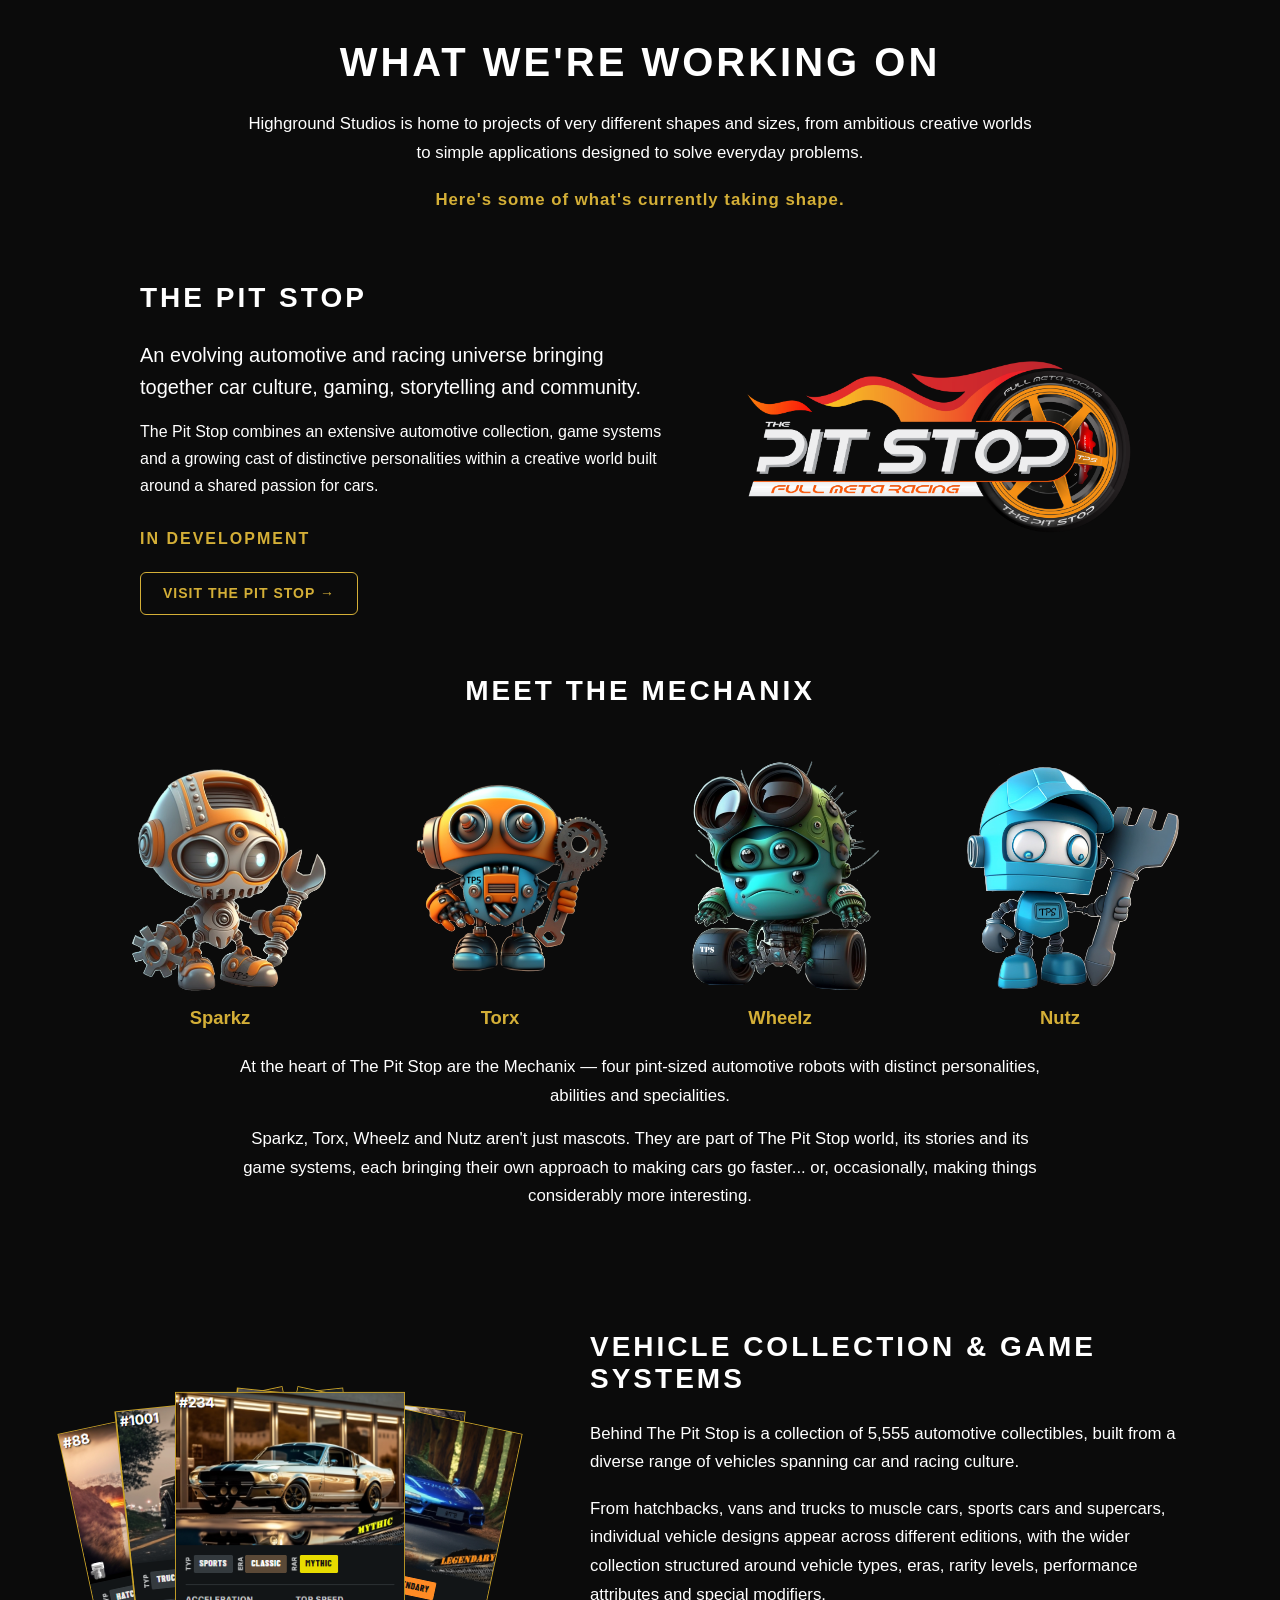
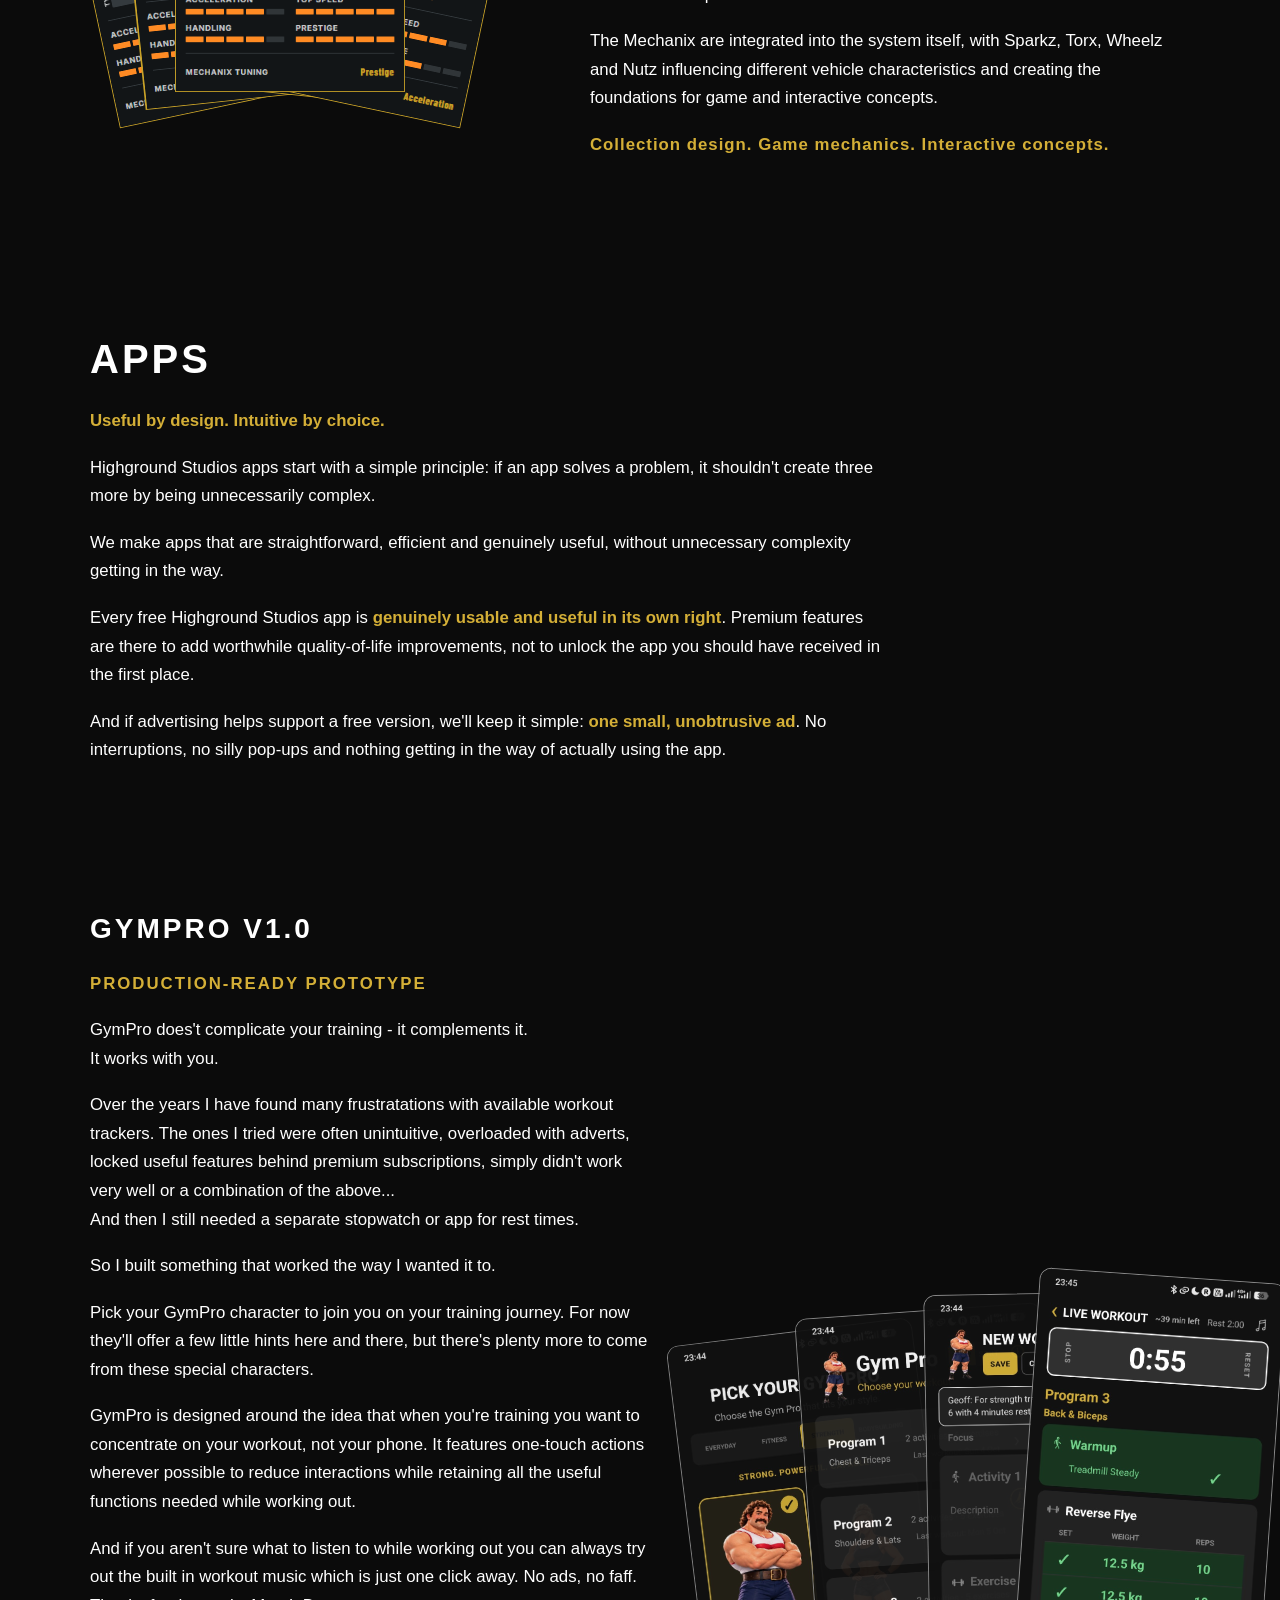
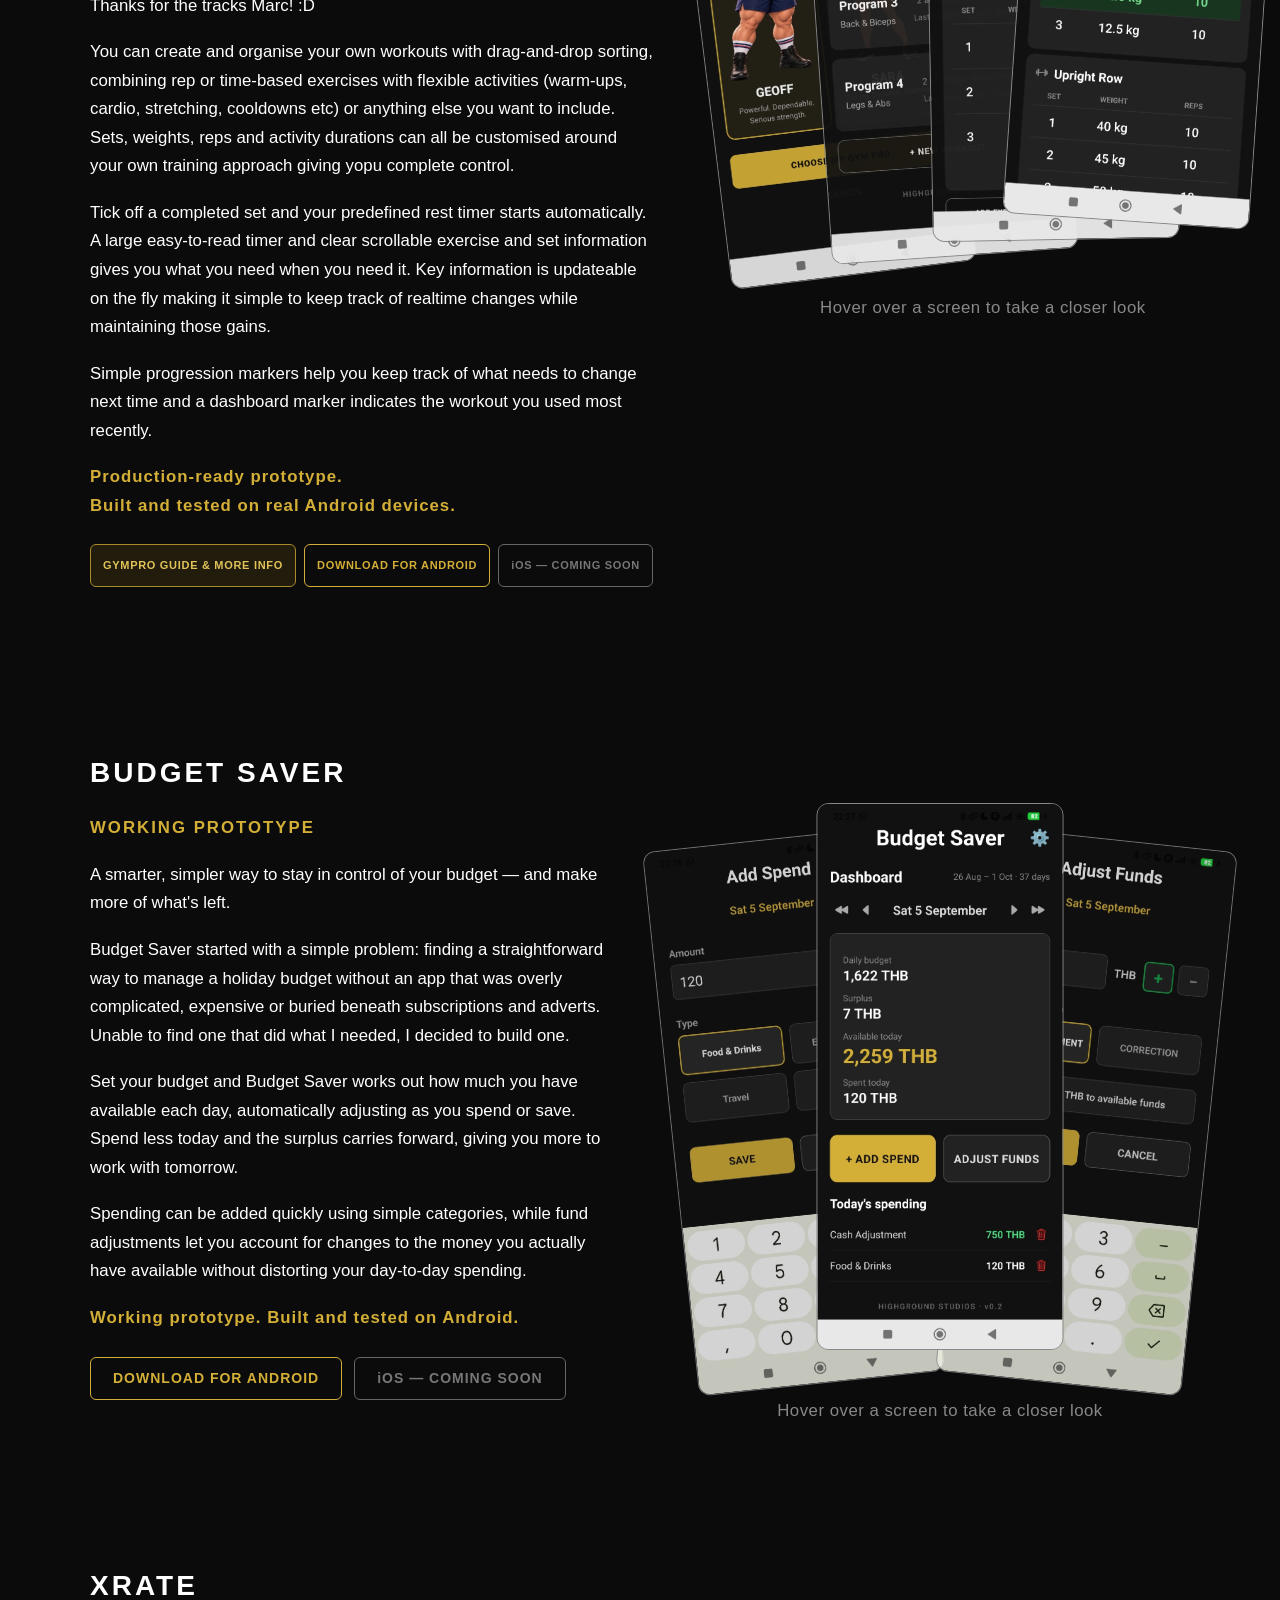
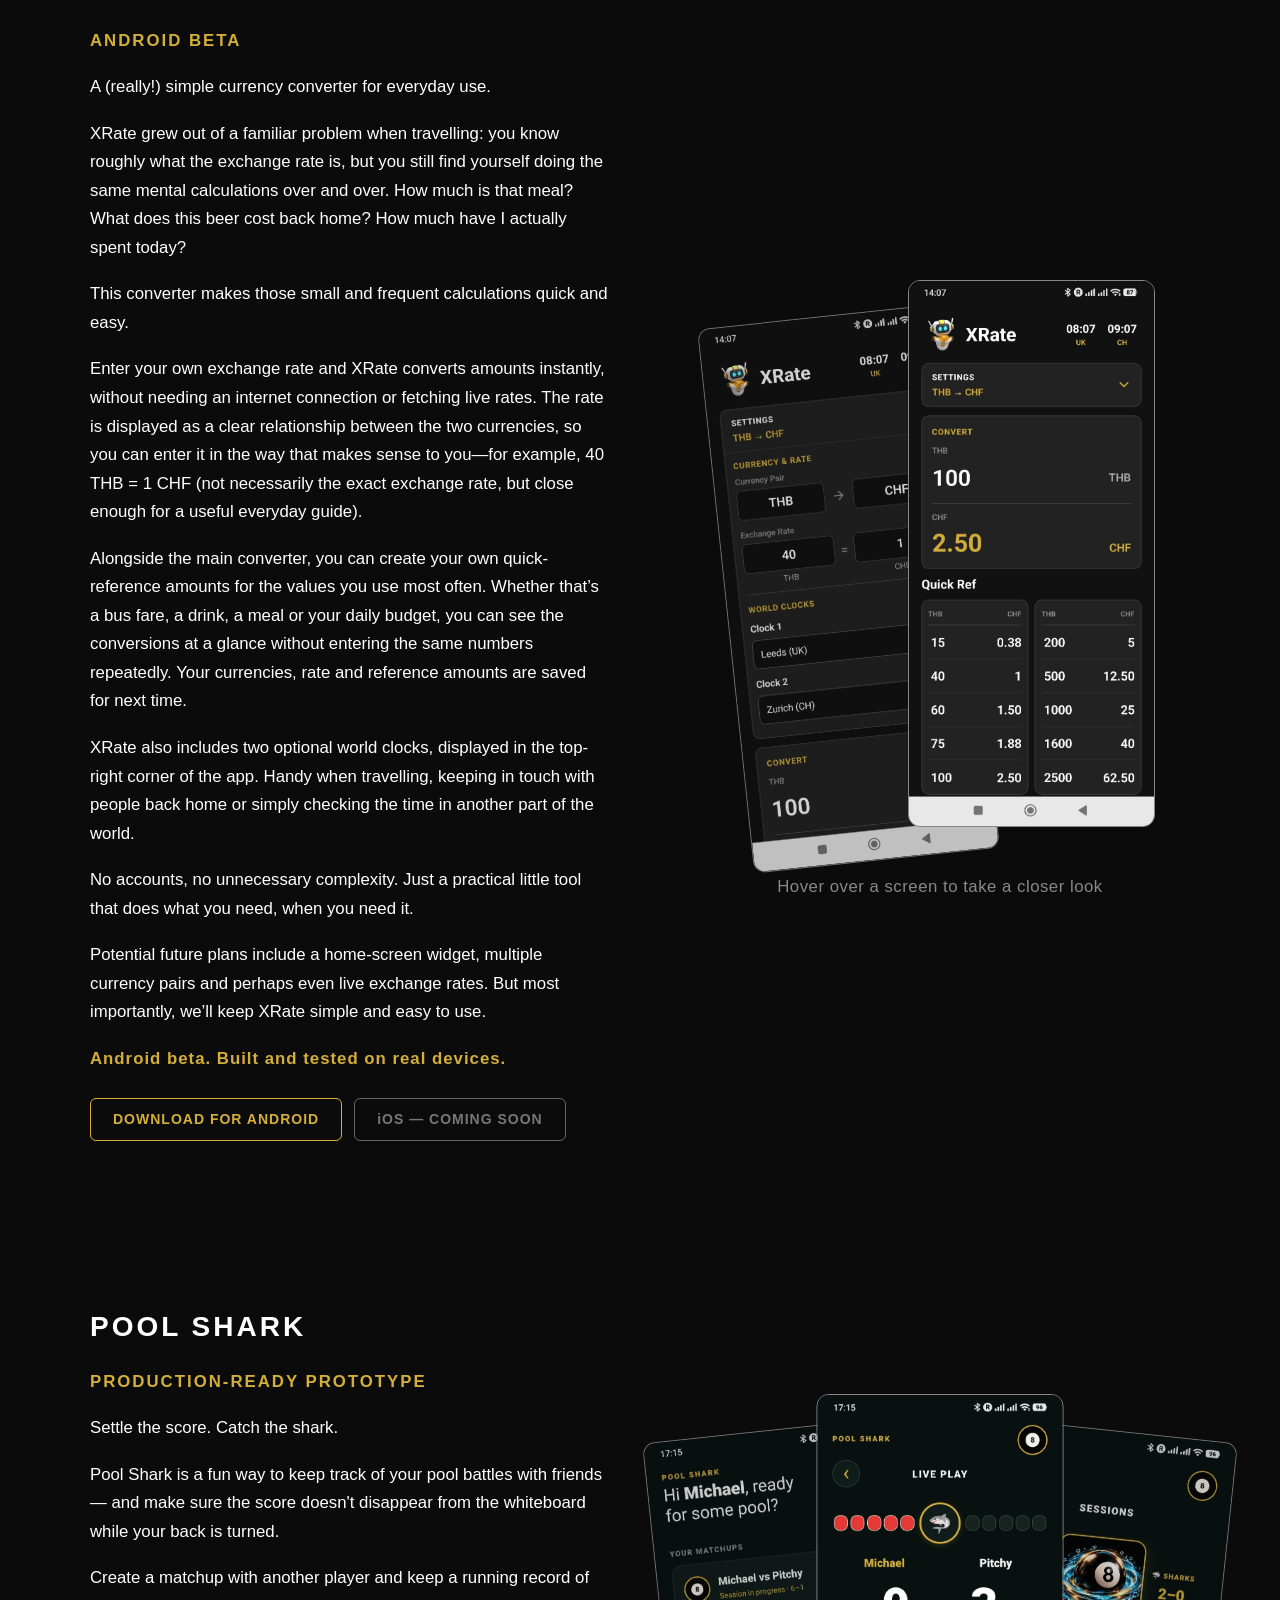
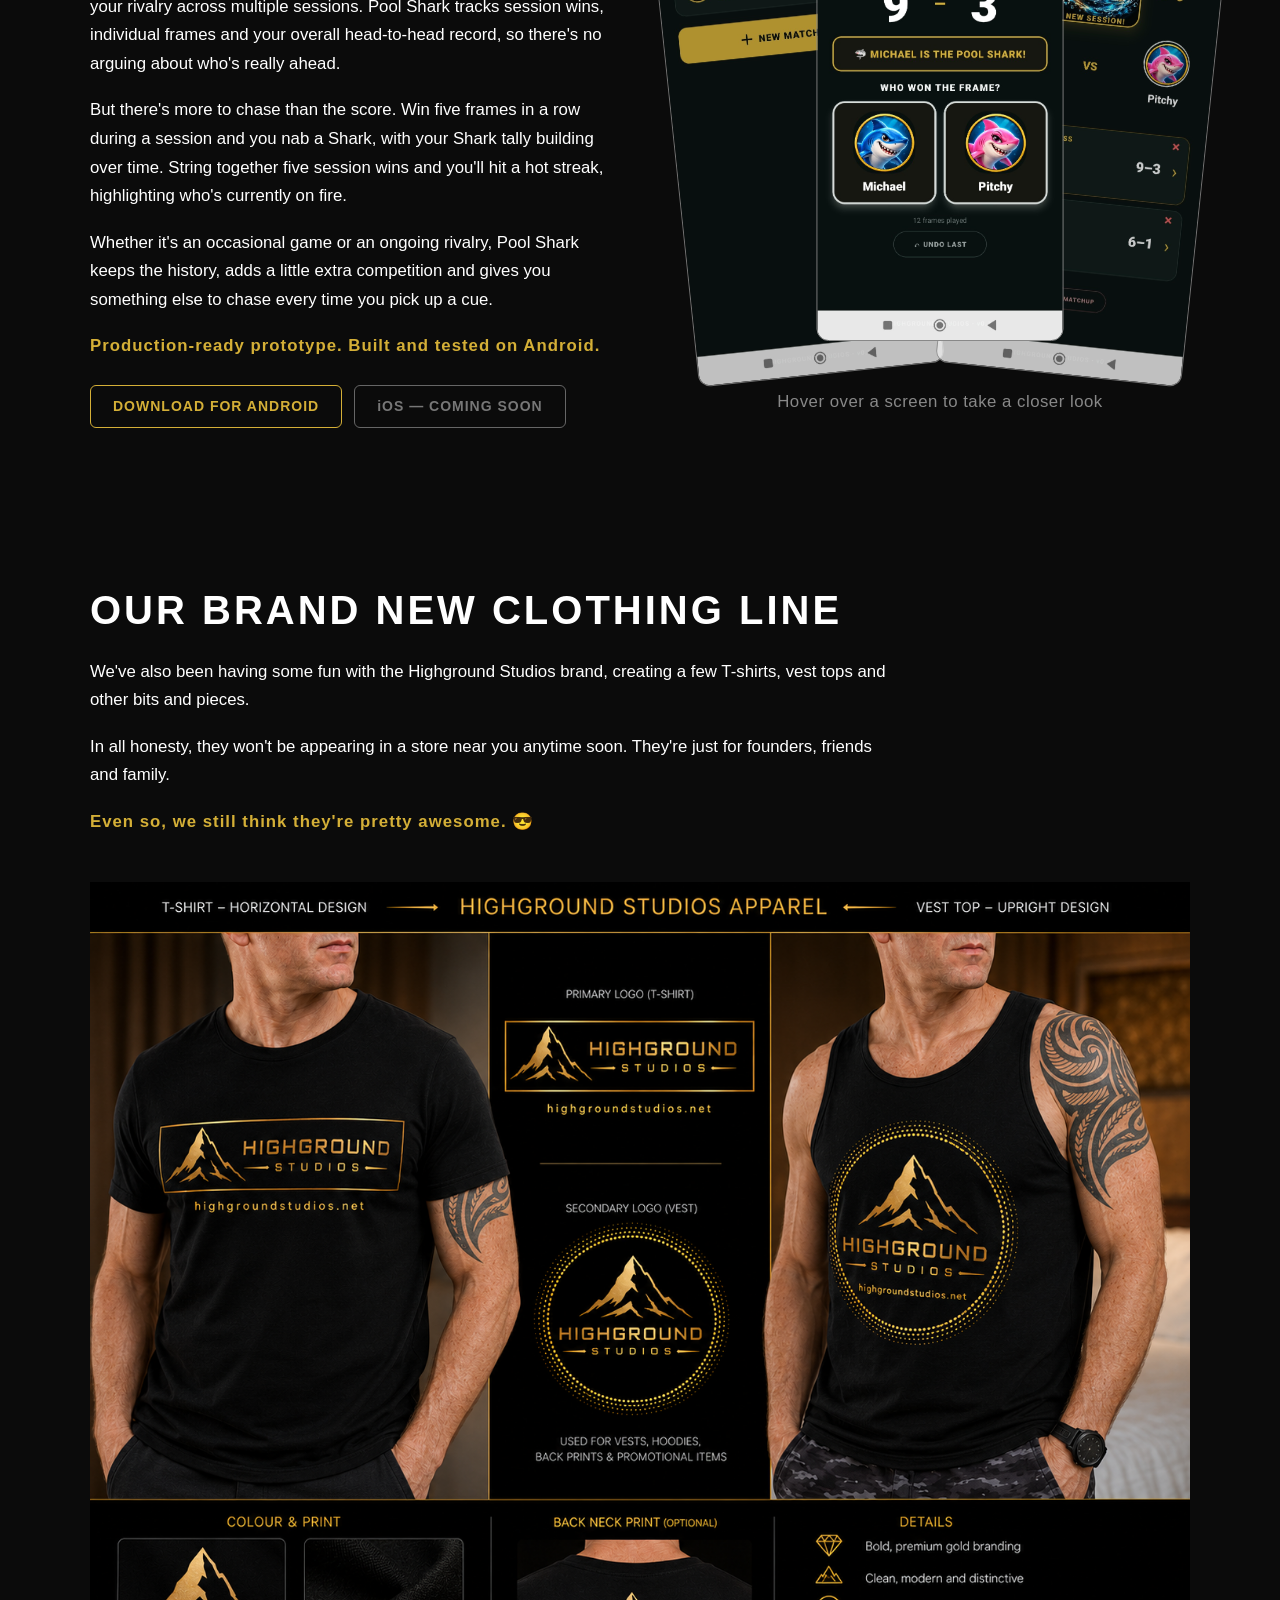
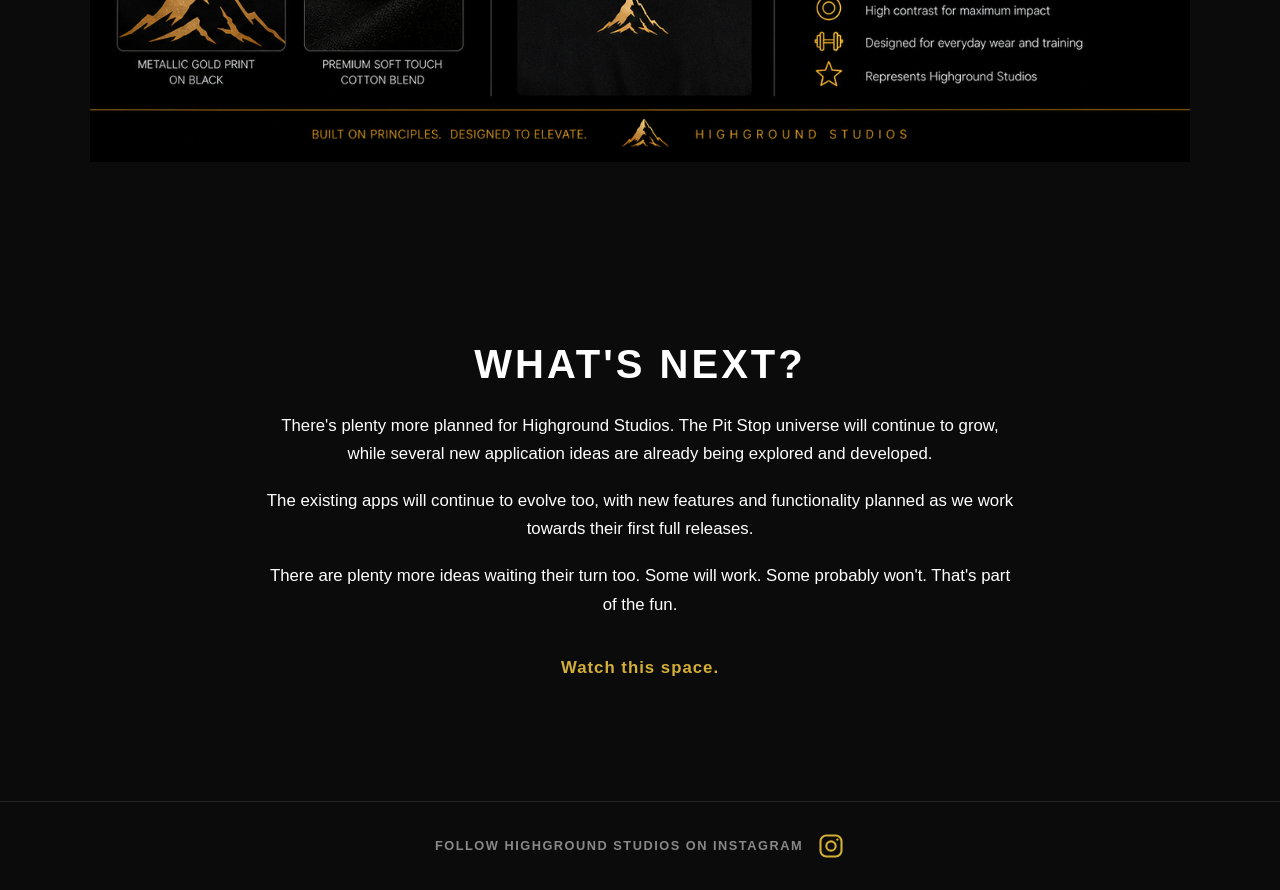
==== commit 6f839dc8: "Updated XRate" ====
--- a/index.html
+++ b/index.html
@@ -652,6 +652,13 @@
                     </p>
 
                     <p>
+                        XRate also includes two optional world clocks, displayed
+                        in the top-right corner of the app. Handy when travelling,
+                        keeping in touch with people back home or simply checking
+                        the time in another part of the world.
+                    </p>
+
+                    <p>
                         No accounts, no unnecessary complexity. Just a practical
                         little tool that does what you need, when you need it.
                     </p>
@@ -670,7 +677,7 @@
                     <div class="app-downloads">
 
                         <a
-                            href="https://github.com/Odins-Beard/highground-studios/releases/download/xray-v0.1/XRay-v0.1.apk"
+                            href="https://github.com/Odins-Beard/highground-studios/releases/download/xrate-v0.2/XRate-v0.2.apk"
                             class="download-button"
                         >
                             DOWNLOAD FOR ANDROID
--- a/styles.css
+++ b/styles.css
@@ -221,6 +221,32 @@
     text-decoration: underline;
 }
 
+
+.gympro-footer-links {
+    display: flex;
+    align-items: center;
+    flex-wrap: wrap;
+    gap: 12px;
+    margin-top: 28px;
+}
+
+.gympro-footer-links a {
+    color: #d4af37;
+    font-size: 0.85rem;
+    font-weight: 600;
+    text-decoration: underline;
+    text-underline-offset: 4px;
+}
+
+.gympro-footer-links a:hover {
+    color: #fff;
+}
+
+.gympro-footer-separator {
+    color: #777;
+}
+
+
 /* SITE FOOTER */
 
 .site-footer {
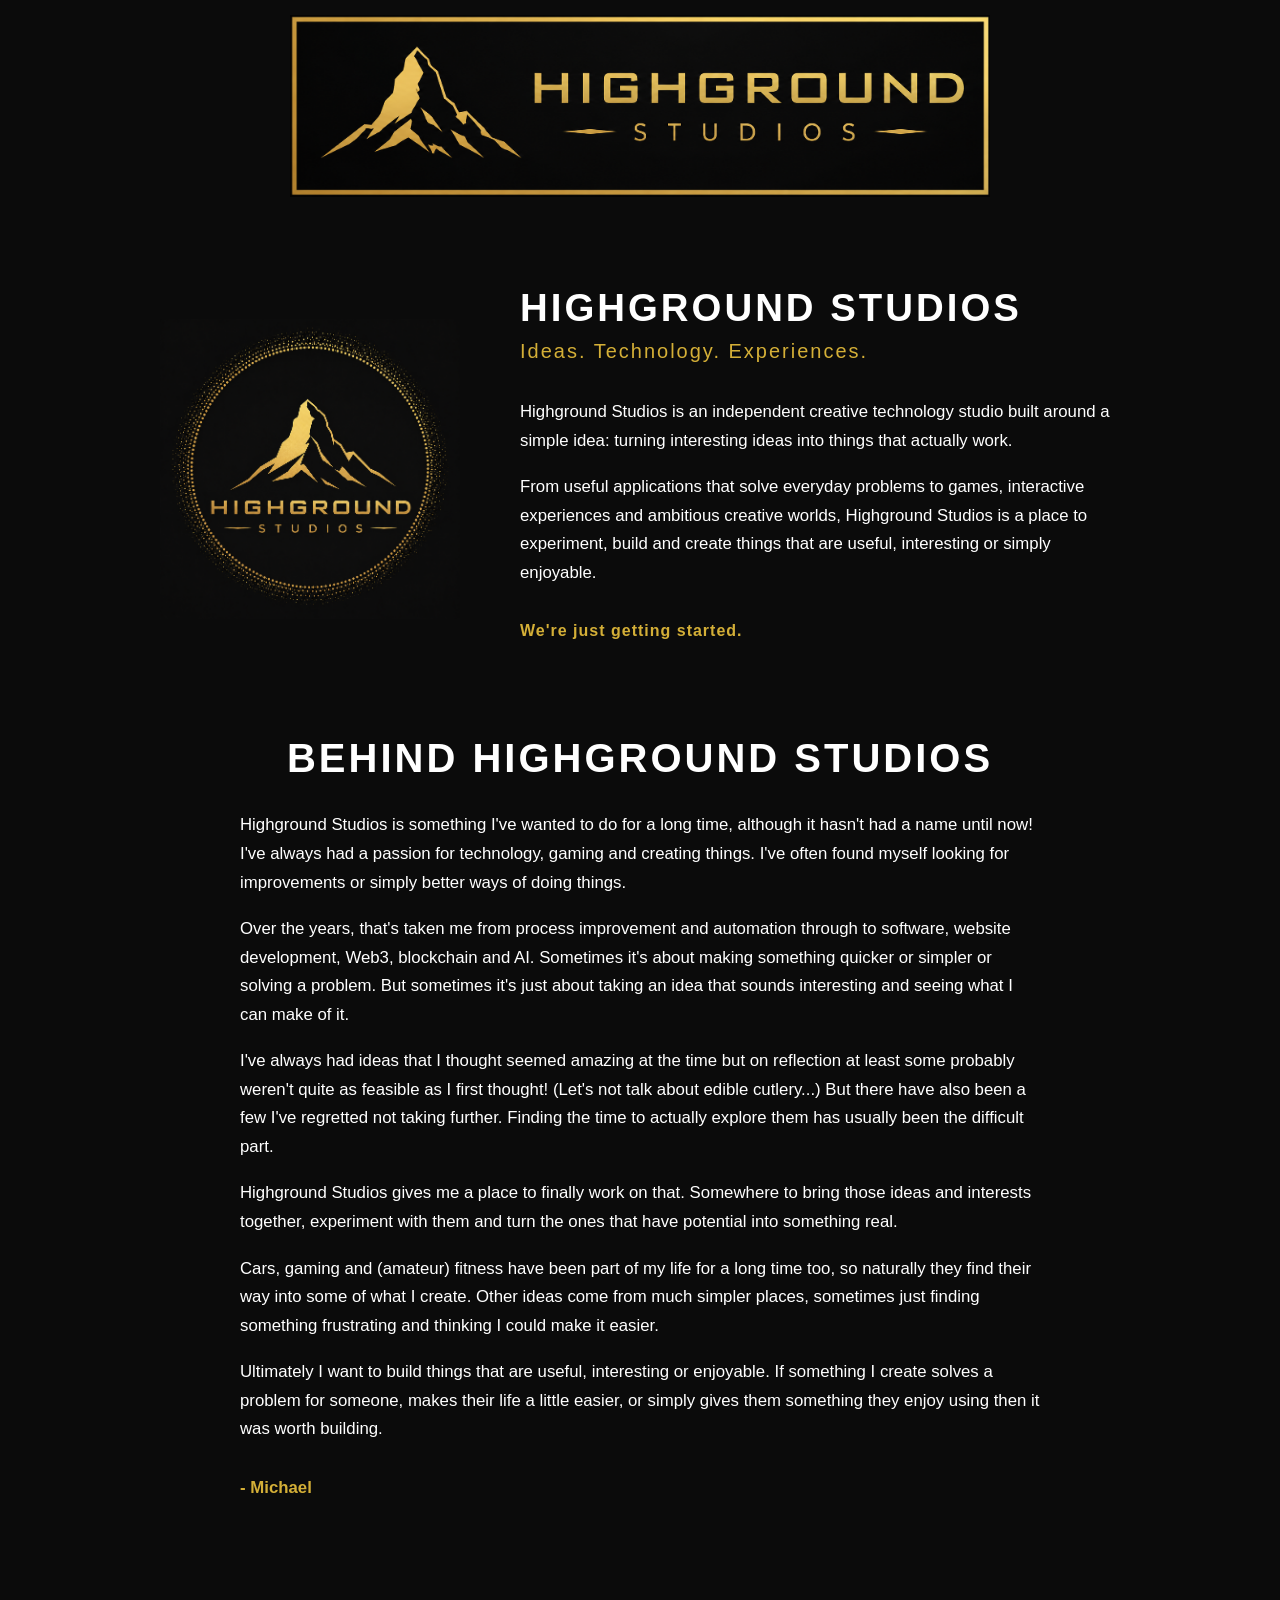
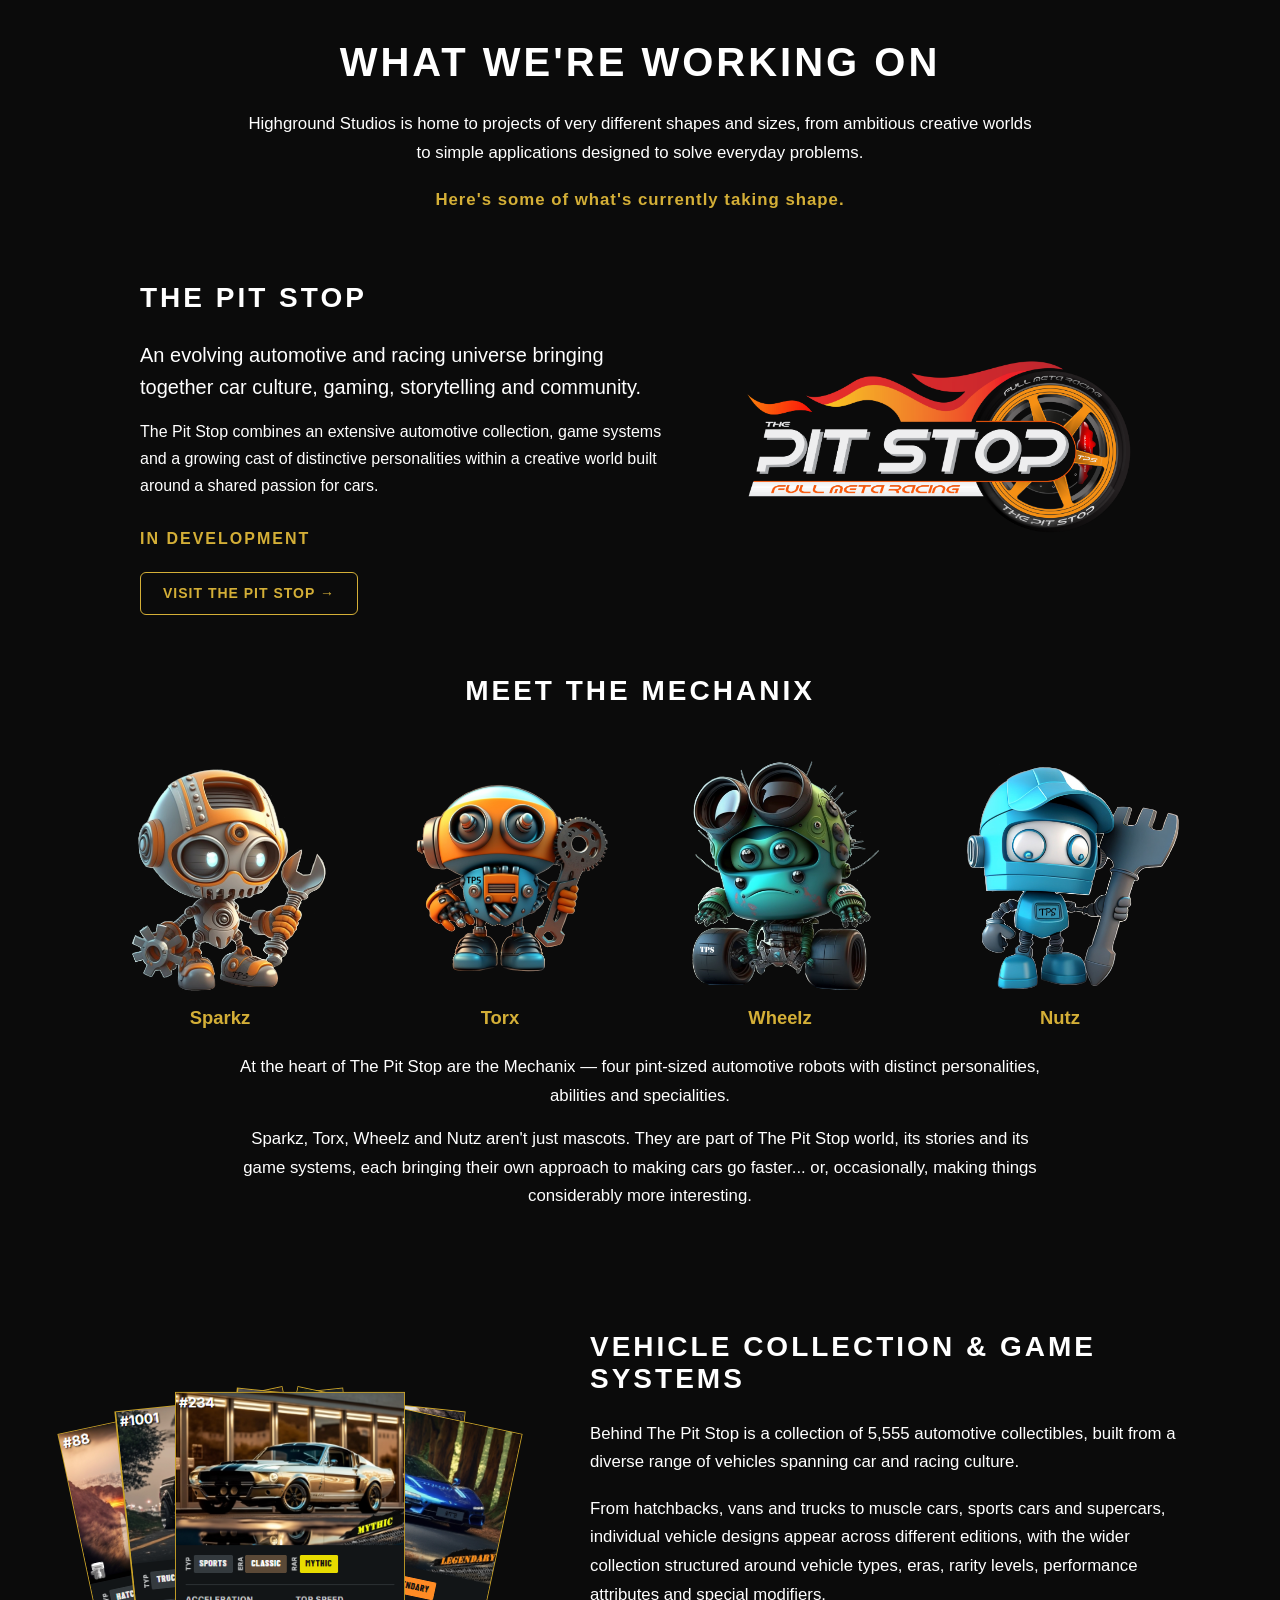
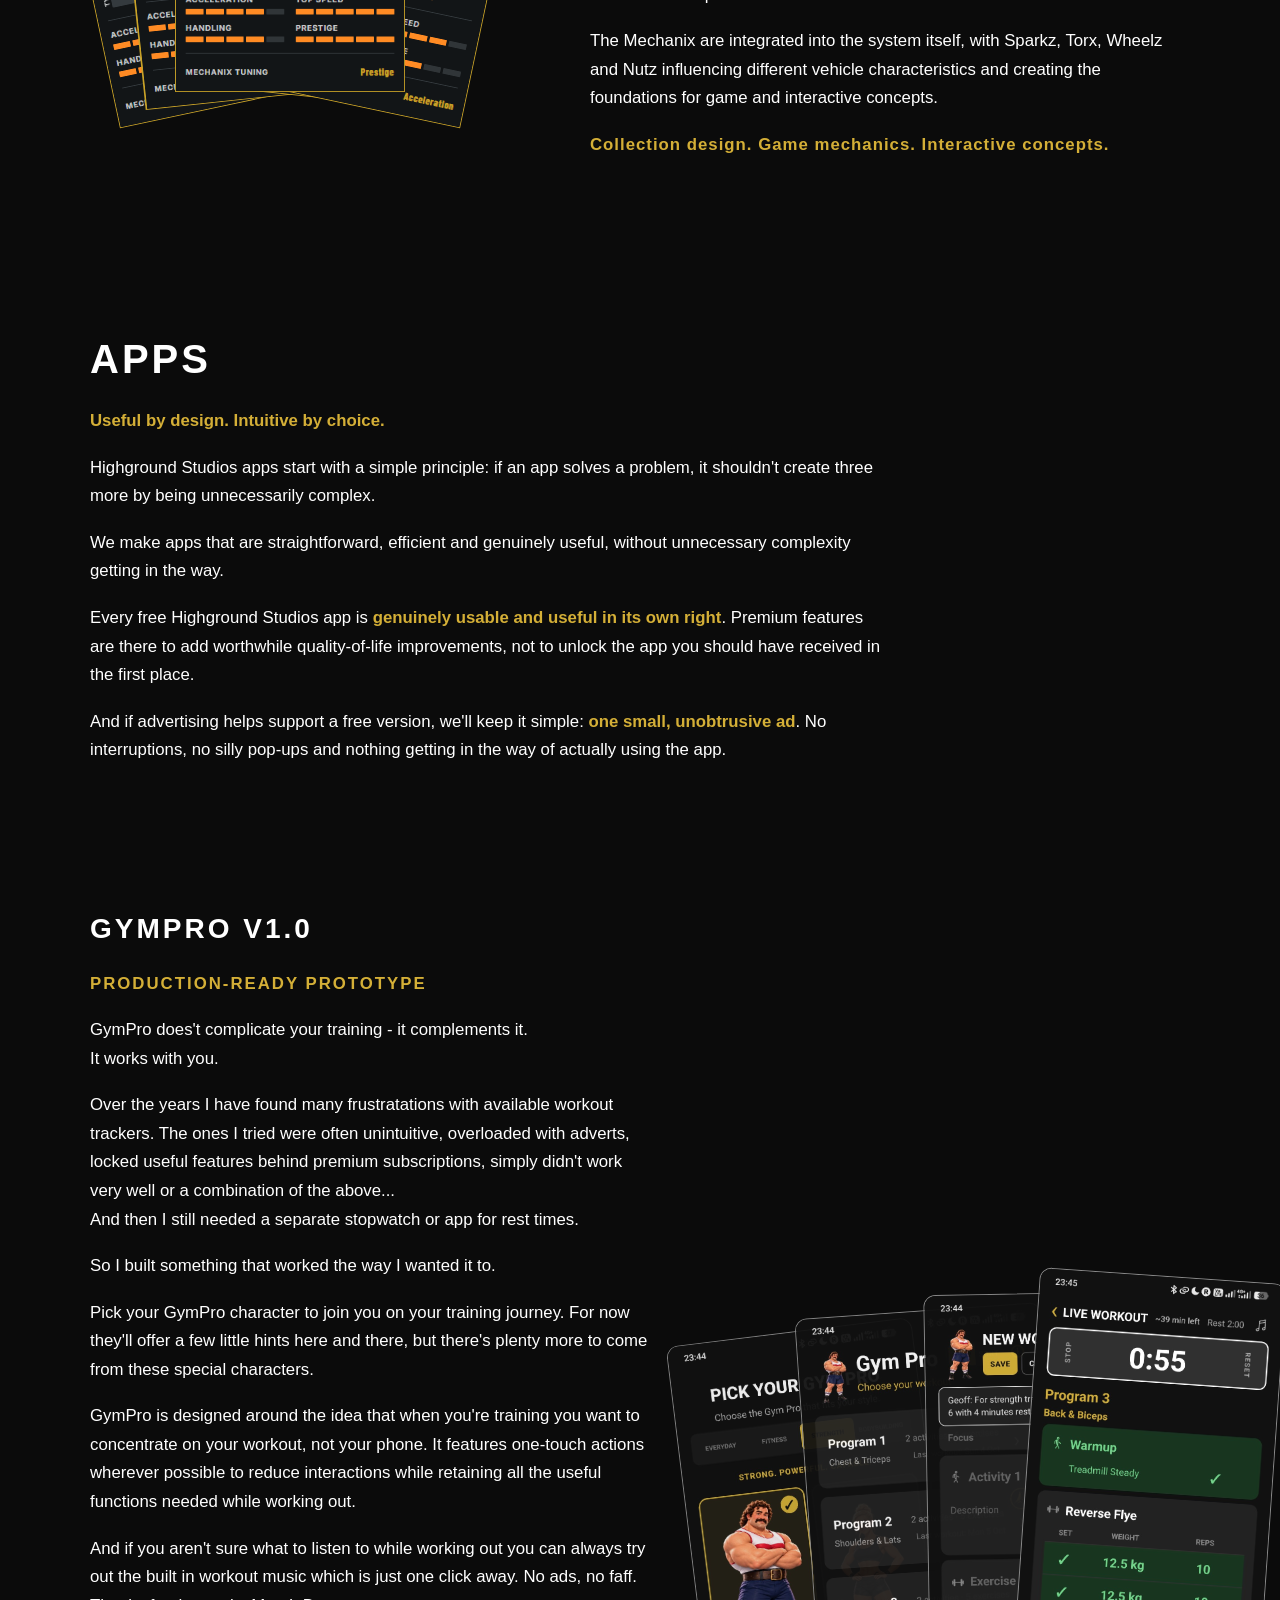
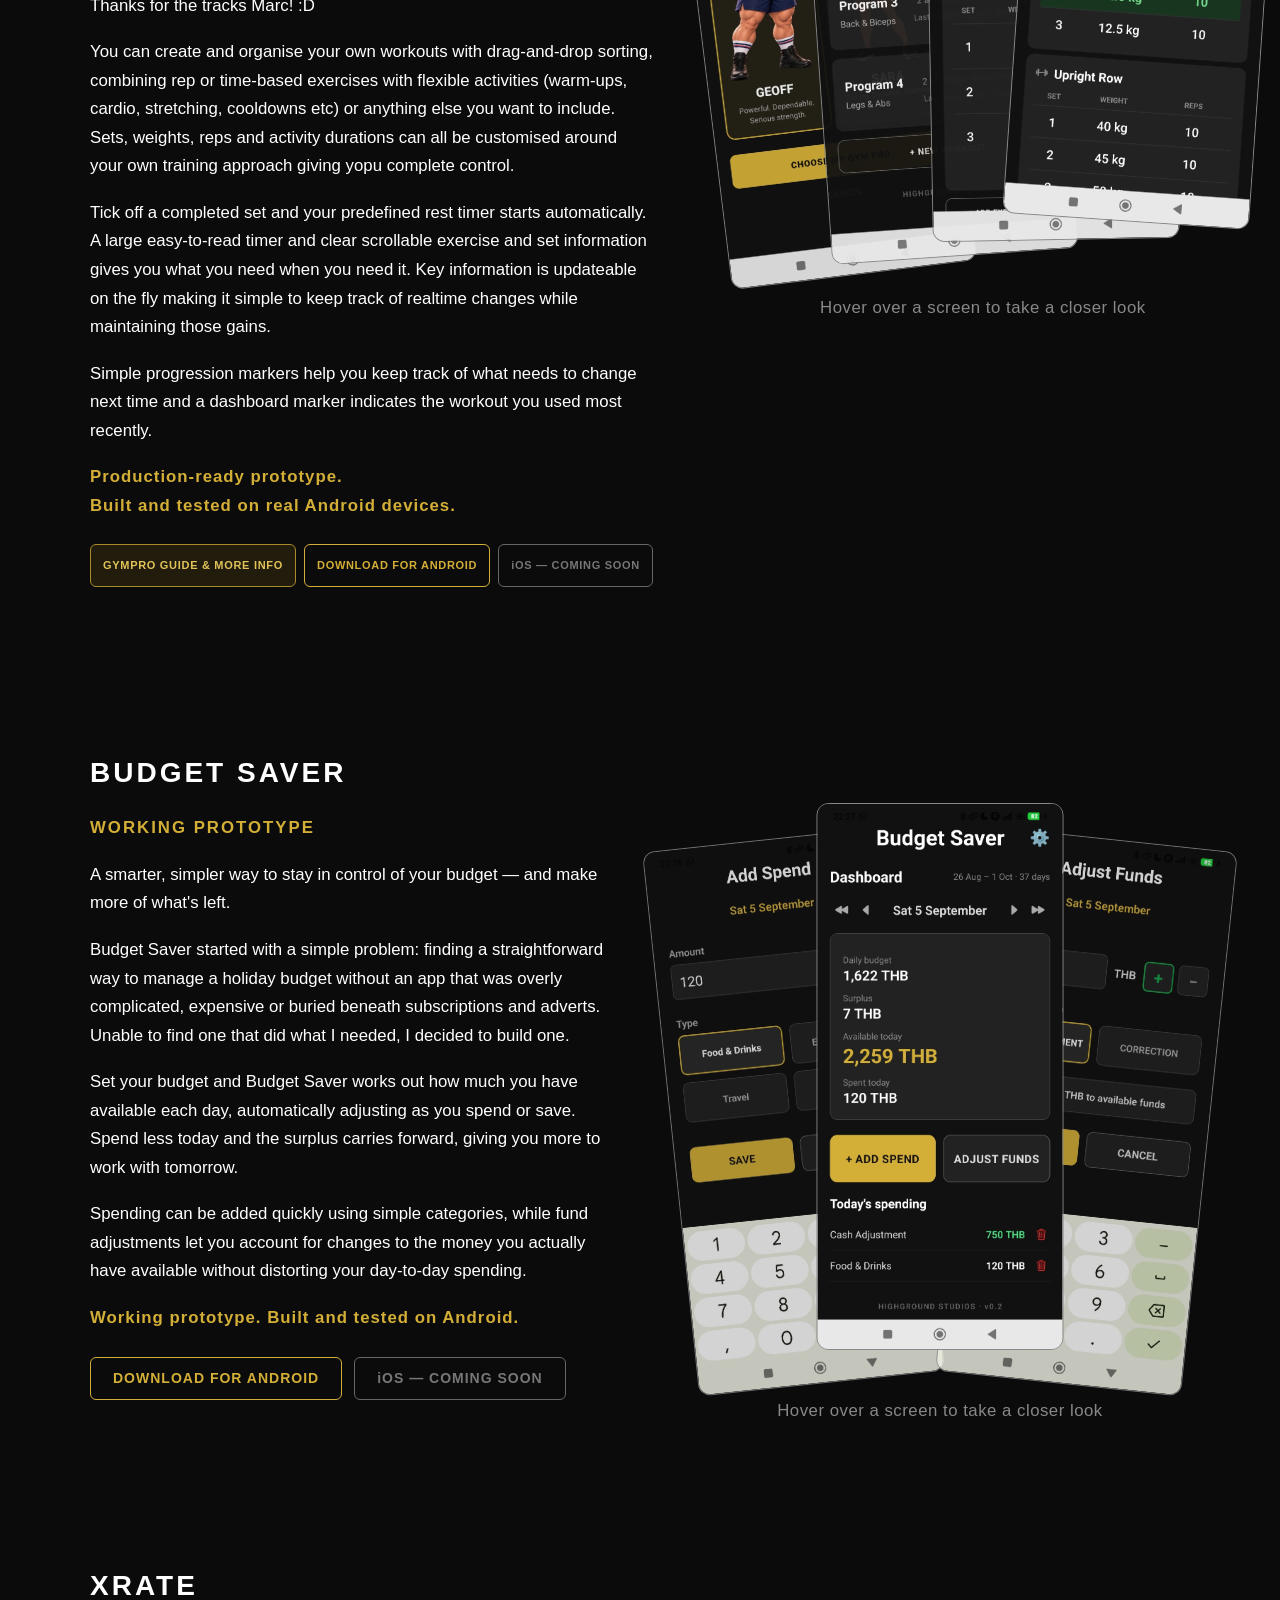
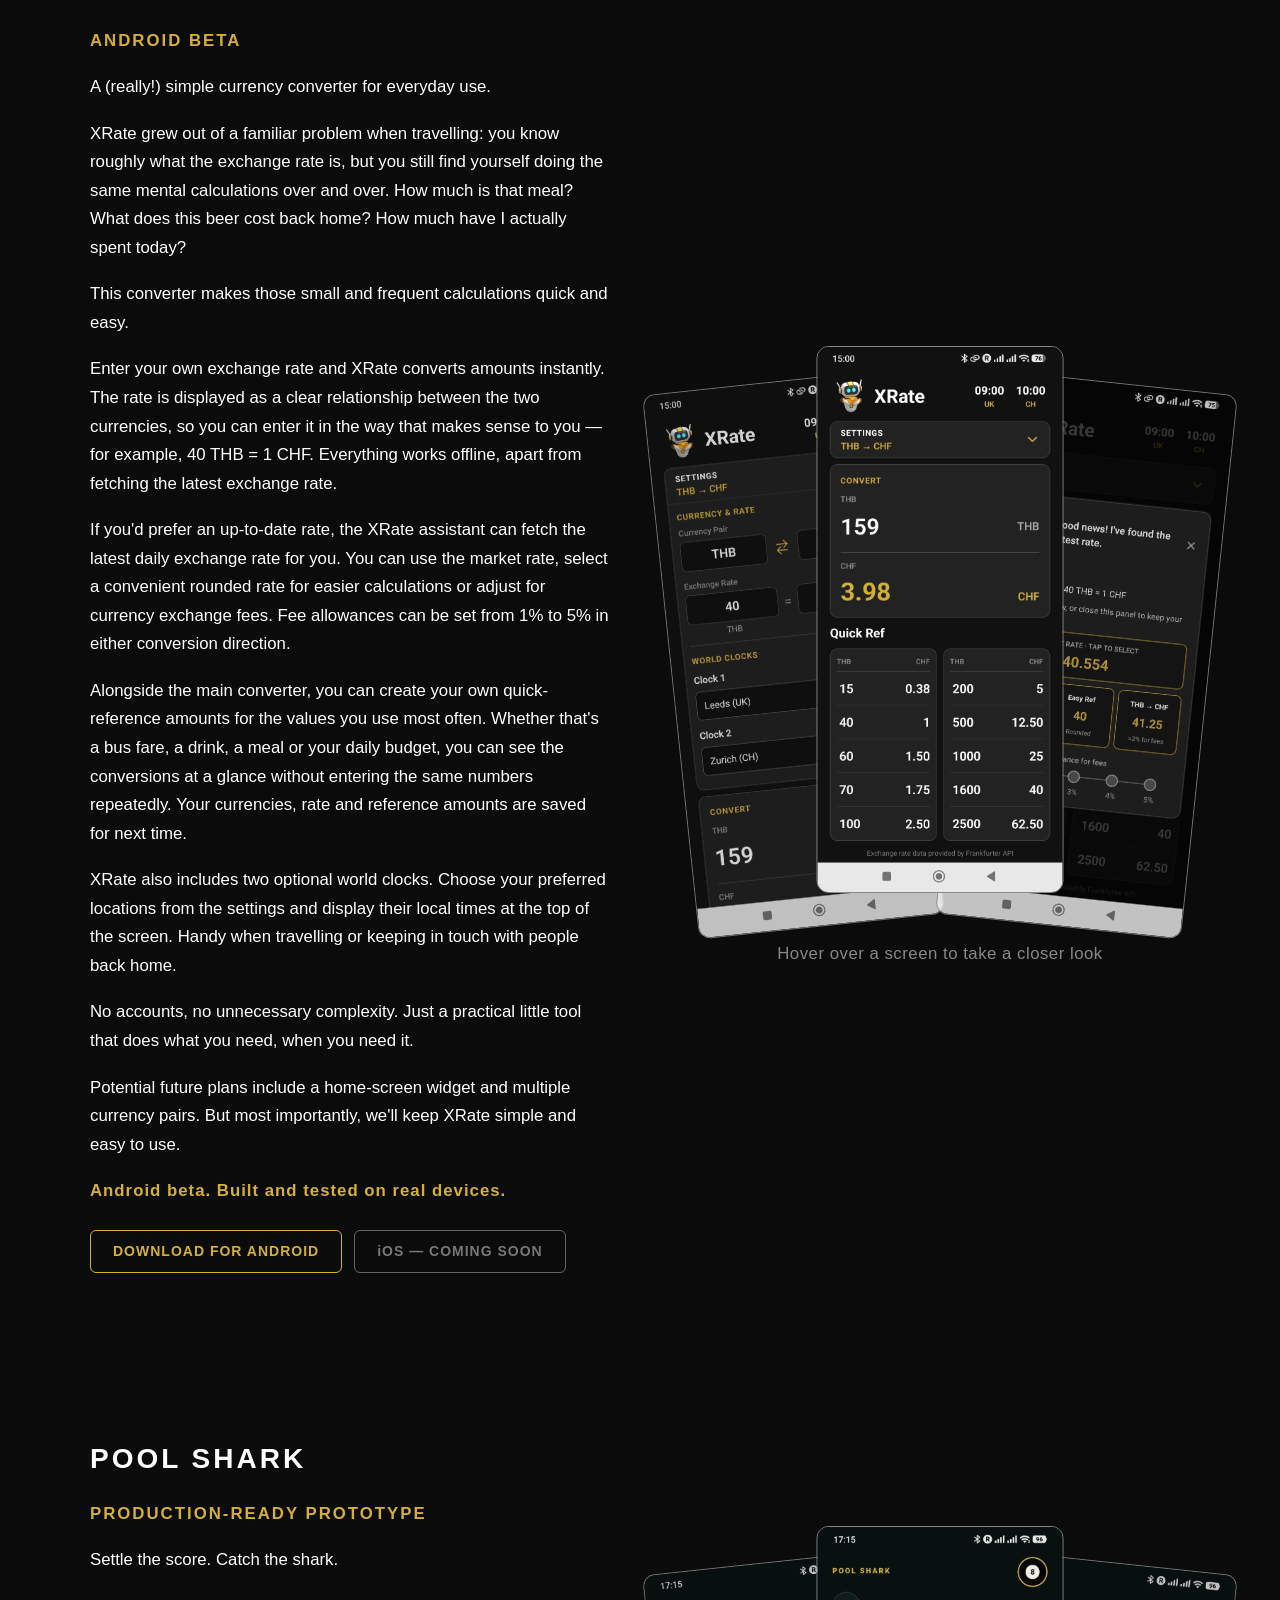
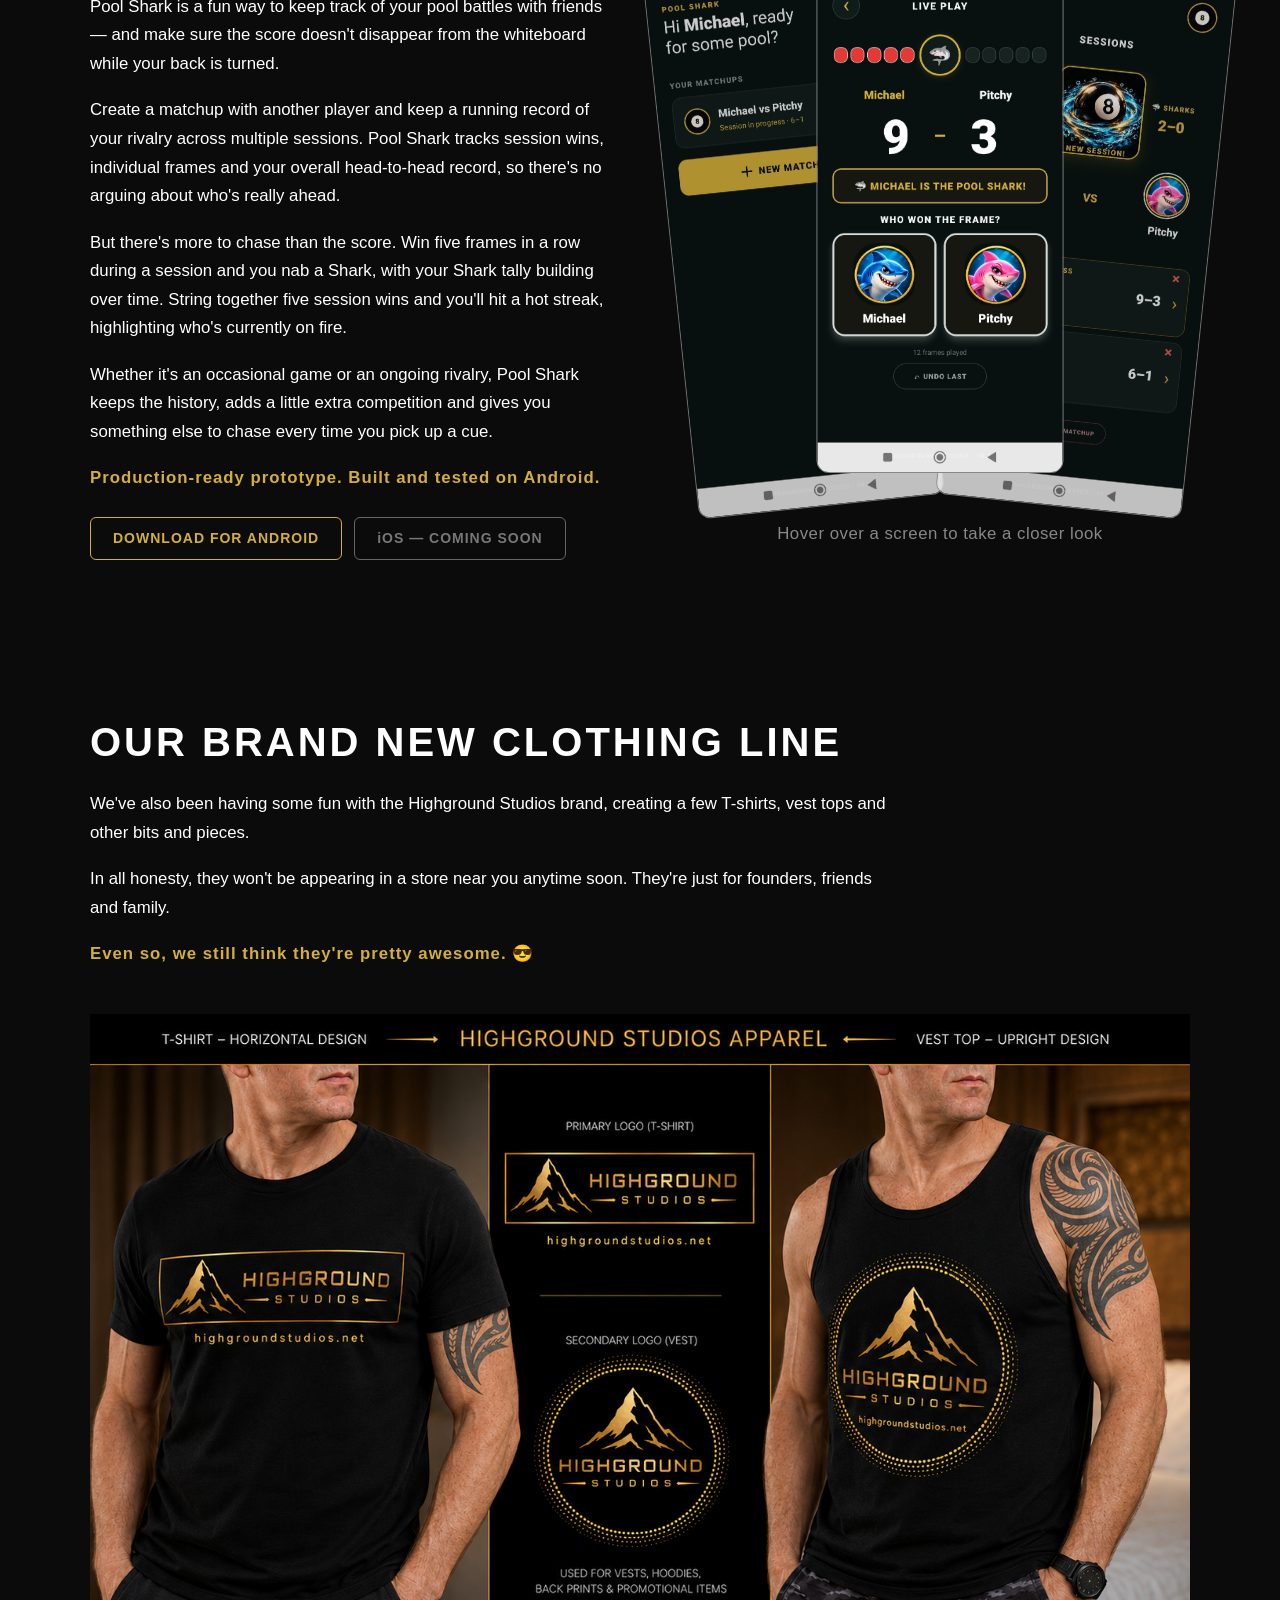
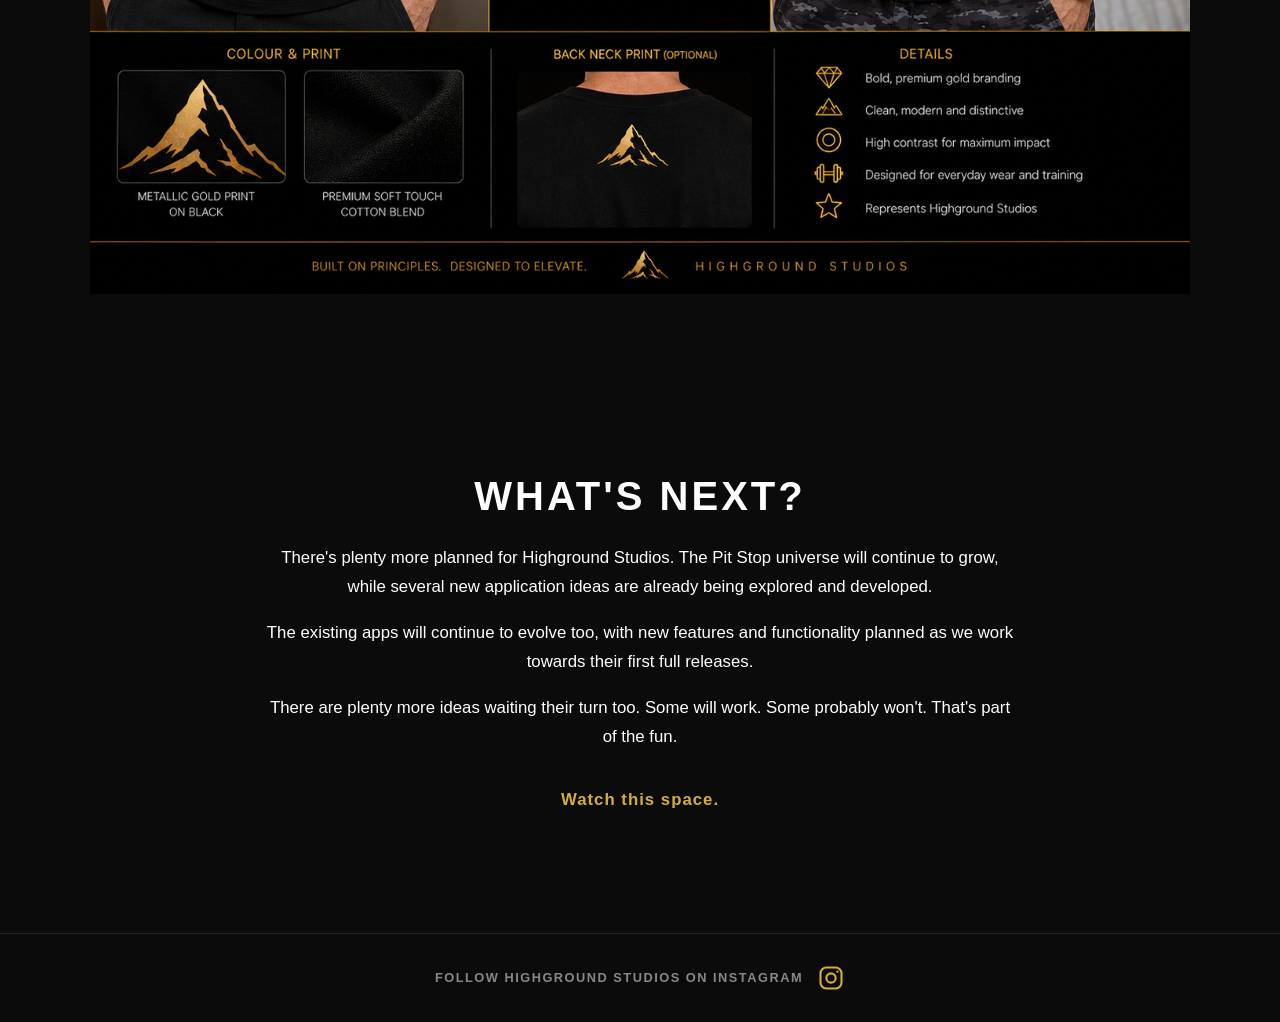
==== commit 985fdec1: "Updated XRate v0.3" ====
--- a/index.html
+++ b/index.html
@@ -603,6 +603,7 @@
              XRATE
              ===================================================== -->
 
+
         <section class="xrate" id="xrate">
 
             <div class="xrate-layout">
@@ -634,28 +635,36 @@
 
                     <p>
                         Enter your own exchange rate and XRate converts amounts
-                        instantly, without needing an internet connection or fetching
-                        live rates. The rate is displayed as a clear relationship
+                        instantly. The rate is displayed as a clear relationship
                         between the two currencies, so you can enter it in the way
-                        that makes sense to you—for example, 40 THB = 1 CHF (not
-                        necessarily the exact exchange rate, but close enough for
-                        a useful everyday guide).
+                        that makes sense to you — for example, 40 THB = 1 CHF.
+                        Everything works offline, apart from fetching the latest
+                        exchange rate.
+                    </p>
+
+                    <p>
+                        If you'd prefer an up-to-date rate, the XRate assistant can
+                        fetch the latest daily exchange rate for you. You can use
+                        the market rate, select a convenient rounded rate for
+                        easier calculations or adjust for currency exchange fees.
+                        Fee allowances can be set from 1% to 5% in either
+                        conversion direction.
                     </p>
 
                     <p>
                         Alongside the main converter, you can create your own
                         quick-reference amounts for the values you use most often.
-                        Whether that’s a bus fare, a drink, a meal or your daily
+                        Whether that's a bus fare, a drink, a meal or your daily
                         budget, you can see the conversions at a glance without
                         entering the same numbers repeatedly. Your currencies,
                         rate and reference amounts are saved for next time.
                     </p>
 
                     <p>
-                        XRate also includes two optional world clocks, displayed
-                        in the top-right corner of the app. Handy when travelling,
-                        keeping in touch with people back home or simply checking
-                        the time in another part of the world.
+                        XRate also includes two optional world clocks. Choose
+                        your preferred locations from the settings and display
+                        their local times at the top of the screen. Handy when
+                        travelling or keeping in touch with people back home.
                     </p>
 
                     <p>
@@ -664,10 +673,9 @@
                     </p>
 
                     <p>
-                        Potential future plans include a home-screen widget,
-                        multiple currency pairs and perhaps even live exchange
-                        rates. But most importantly, we’ll keep XRate simple
-                        and easy to use.
+                        Potential future plans include a home-screen widget
+                        and multiple currency pairs. But most importantly,
+                        we'll keep XRate simple and easy to use.
                     </p>
 
                     <p class="concept-note">
@@ -677,7 +685,7 @@
                     <div class="app-downloads">
 
                         <a
-                            href="https://github.com/Odins-Beard/highground-studios/releases/download/xrate-v0.2/XRate-v0.2.apk"
+                            href="https://github.com/Odins-Beard/highground-studios/releases/download/xrate-v0.3/XRate-v0.3.apk"
                             class="download-button"
                         >
                             DOWNLOAD FOR ANDROID
@@ -694,14 +702,20 @@
                 <div class="xrate-visual">
 
                     <img
-                        src="assets/images/xrate-setup.jpg"
-                        alt="XRate currency and exchange rate setup"
-                        class="xrate-screen xrate-screen-back"
+                        src="assets/images/xrate v0.3 2.jpg"
+                        alt="XRate currency and world clock settings"
+                        class="xrate-screen xrate-screen-left"
                     >
 
                     <img
-                        src="assets/images/xrate-convert.jpg"
-                        alt="XRate converting 174 THB to 4.35 CHF"
+                        src="assets/images/xrate v0.3 3.jpg"
+                        alt="XRate assistant with daily rates and fee adjustments"
+                        class="xrate-screen xrate-screen-right"
+                    >
+
+                    <img
+                        src="assets/images/xrate v0.3 1.jpg"
+                        alt="XRate converter with world clocks and quick references"
                         class="xrate-screen xrate-screen-front"
                     >
 
--- a/styles.css
+++ b/styles.css
@@ -144,10 +144,49 @@
 .jarjar-screen-left:hover,.gympro-screen-left:hover,.poolshark-screen-left:hover { transform:rotate(-2deg) scale(1.08); opacity:1; z-index:10; }
 .jarjar-screen-right:hover,.gympro-screen-right:hover,.poolshark-screen-right:hover { transform:rotate(2deg) scale(1.08); opacity:1; z-index:10; }
 .jarjar-screen-front:hover,.gympro-screen-front:hover,.poolshark-screen-front:hover { transform:translateX(-50%) scale(1.08); z-index:10; }
-.xrate-screen-back { left:35px; top:35px; transform:rotate(-6deg); opacity:.82; z-index:1; }
-.xrate-screen-front { right:35px; top:0; z-index:3; }
-.xrate-screen-back:hover { transform:rotate(-2deg) scale(1.08); opacity:1; z-index:10; }
-.xrate-screen-front:hover { transform:scale(1.08); z-index:10; }
+
+/* XRATE - THREE SCREENSHOT LAYOUT */
+
+.xrate-screen-left {
+    left: -20px;
+    top: 35px;
+    transform: rotate(-6deg);
+    opacity: .82;
+    z-index: 1;
+}
+
+.xrate-screen-right {
+    right: -20px;
+    top: 35px;
+    transform: rotate(6deg);
+    opacity: .82;
+    z-index: 1;
+}
+
+.xrate-screen-front {
+    left: 50%;
+    top: 0;
+    transform: translateX(-50%);
+    z-index: 3;
+}
+
+.xrate-screen-left:hover {
+    transform: rotate(-2deg) scale(1.08);
+    opacity: 1;
+    z-index: 10;
+}
+
+.xrate-screen-right:hover {
+    transform: rotate(2deg) scale(1.08);
+    opacity: 1;
+    z-index: 10;
+}
+
+.xrate-screen-front:hover {
+    transform: translateX(-50%) scale(1.08);
+    z-index: 10;
+}
+
 .screenshot-hint { position:absolute; bottom:-100px; width:100%; margin:0; text-align:center; color:#888; font-size:.8rem; letter-spacing:.5px; }
 
 .gympro-screen-1 { left:-35px; top:55px; transform:rotate(-7deg); opacity:.92; z-index:1; }
@@ -312,8 +351,6 @@
     .jarjar,.gympro,.xrate,.poolshark { padding:50px 20px; }
     .jarjar-visual,.gympro-visual,.xrate-visual,.poolshark-visual { flex:none; width:100%; max-width:390px; height:500px; }
     .jarjar-screen,.gympro-screen,.xrate-screen,.poolshark-screen { width:205px; }
-    .xrate-screen-back { left:0; }
-    .xrate-screen-front { right:0; }
     .more-coming { padding:60px 20px; }
     .pit-stop-temp { margin-top:12px; max-width:560px; color:#aaa; font-size:.9rem; line-height:1.5; }
     .pit-stop-button { display:inline-block; margin-top:14px; padding:10px 18px; border:1px solid #d4af37; border-radius:4px; color:#d4af37; text-decoration:none; font-weight:600; letter-spacing:.04em; transition:background .2s ease,color .2s ease; }
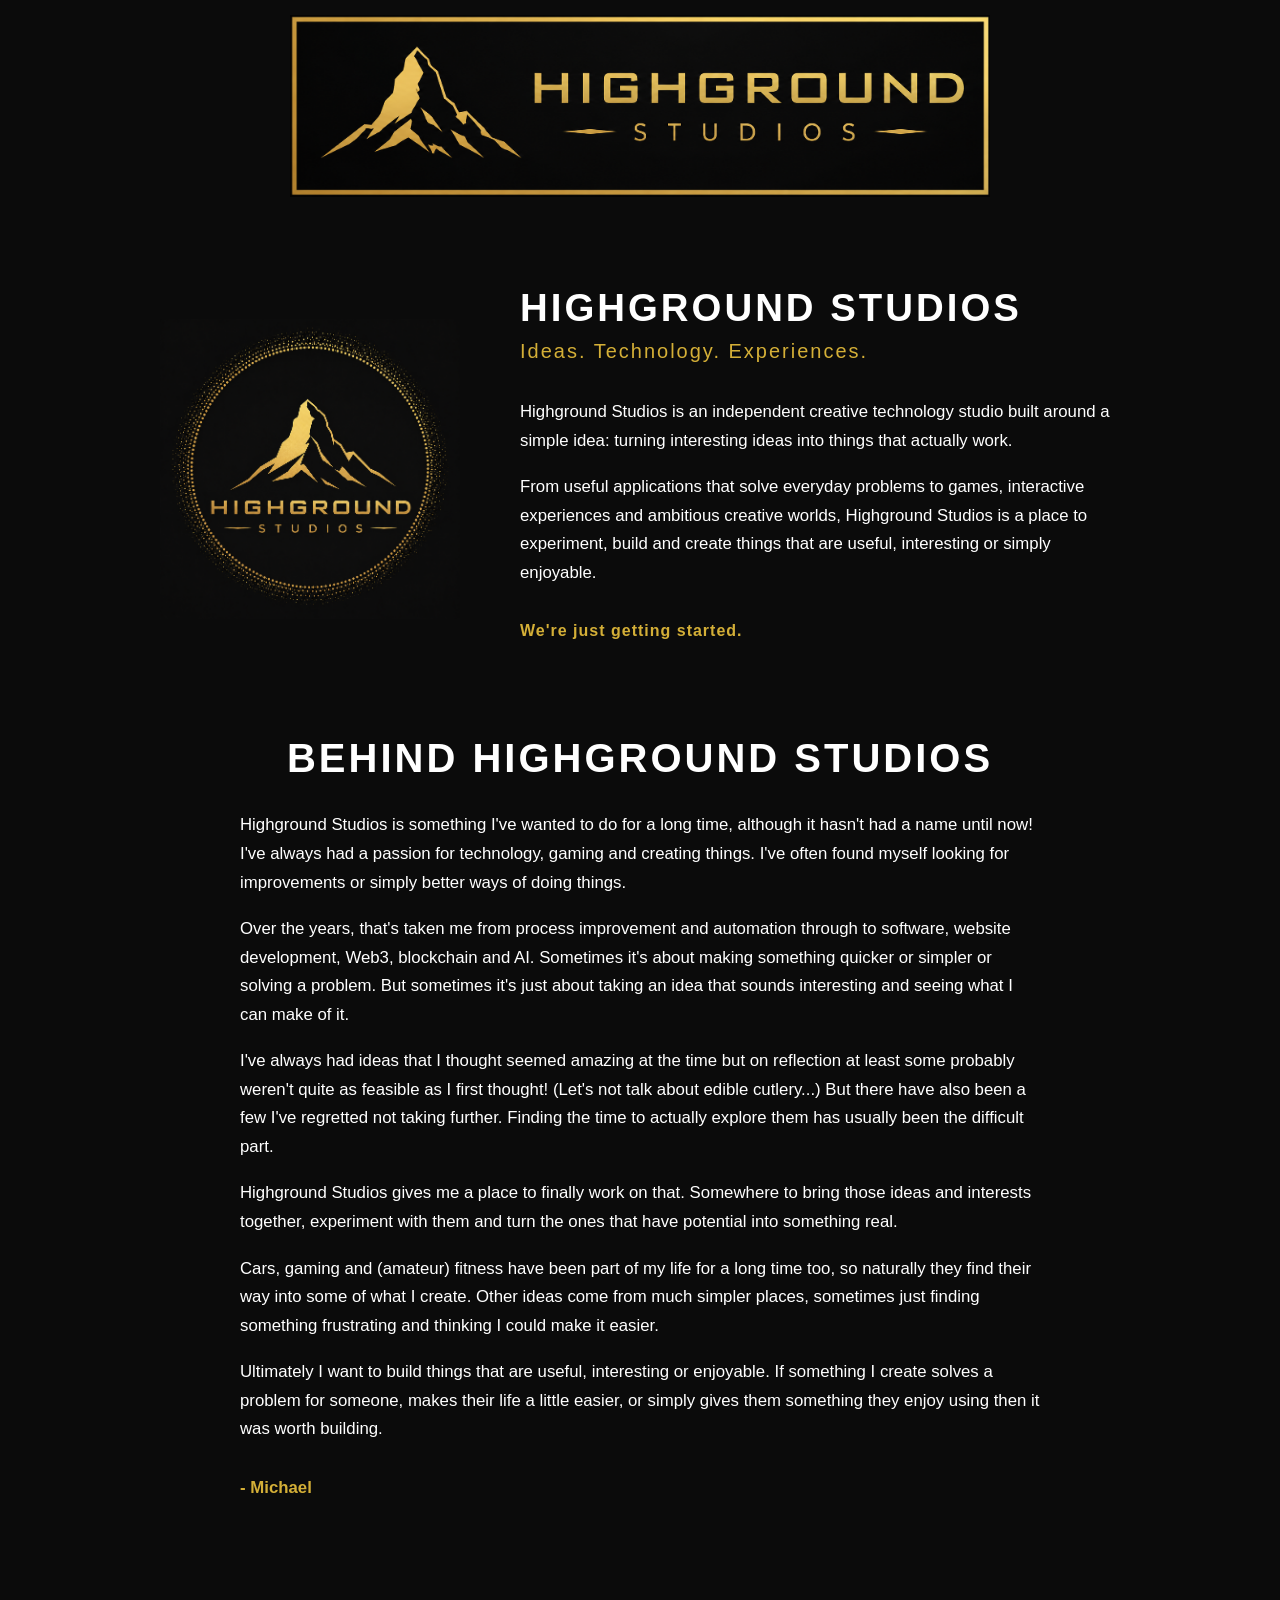
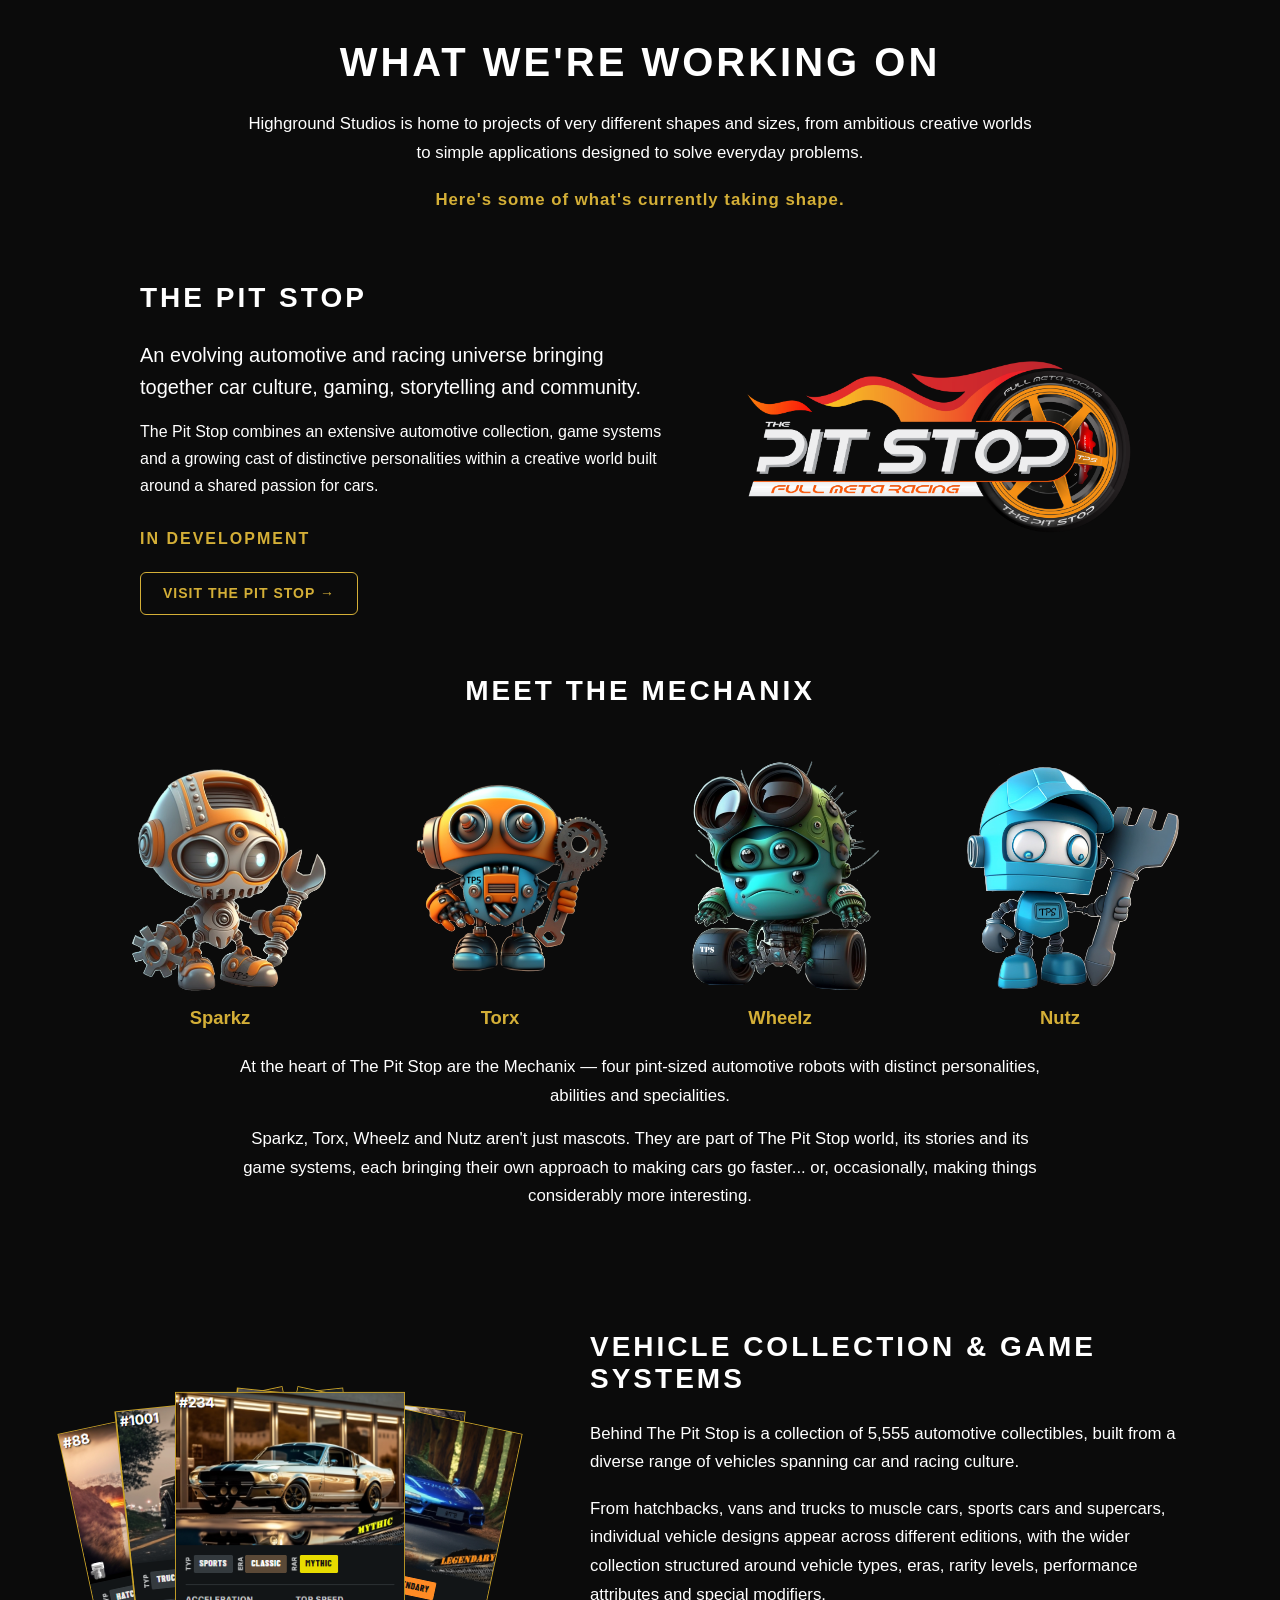
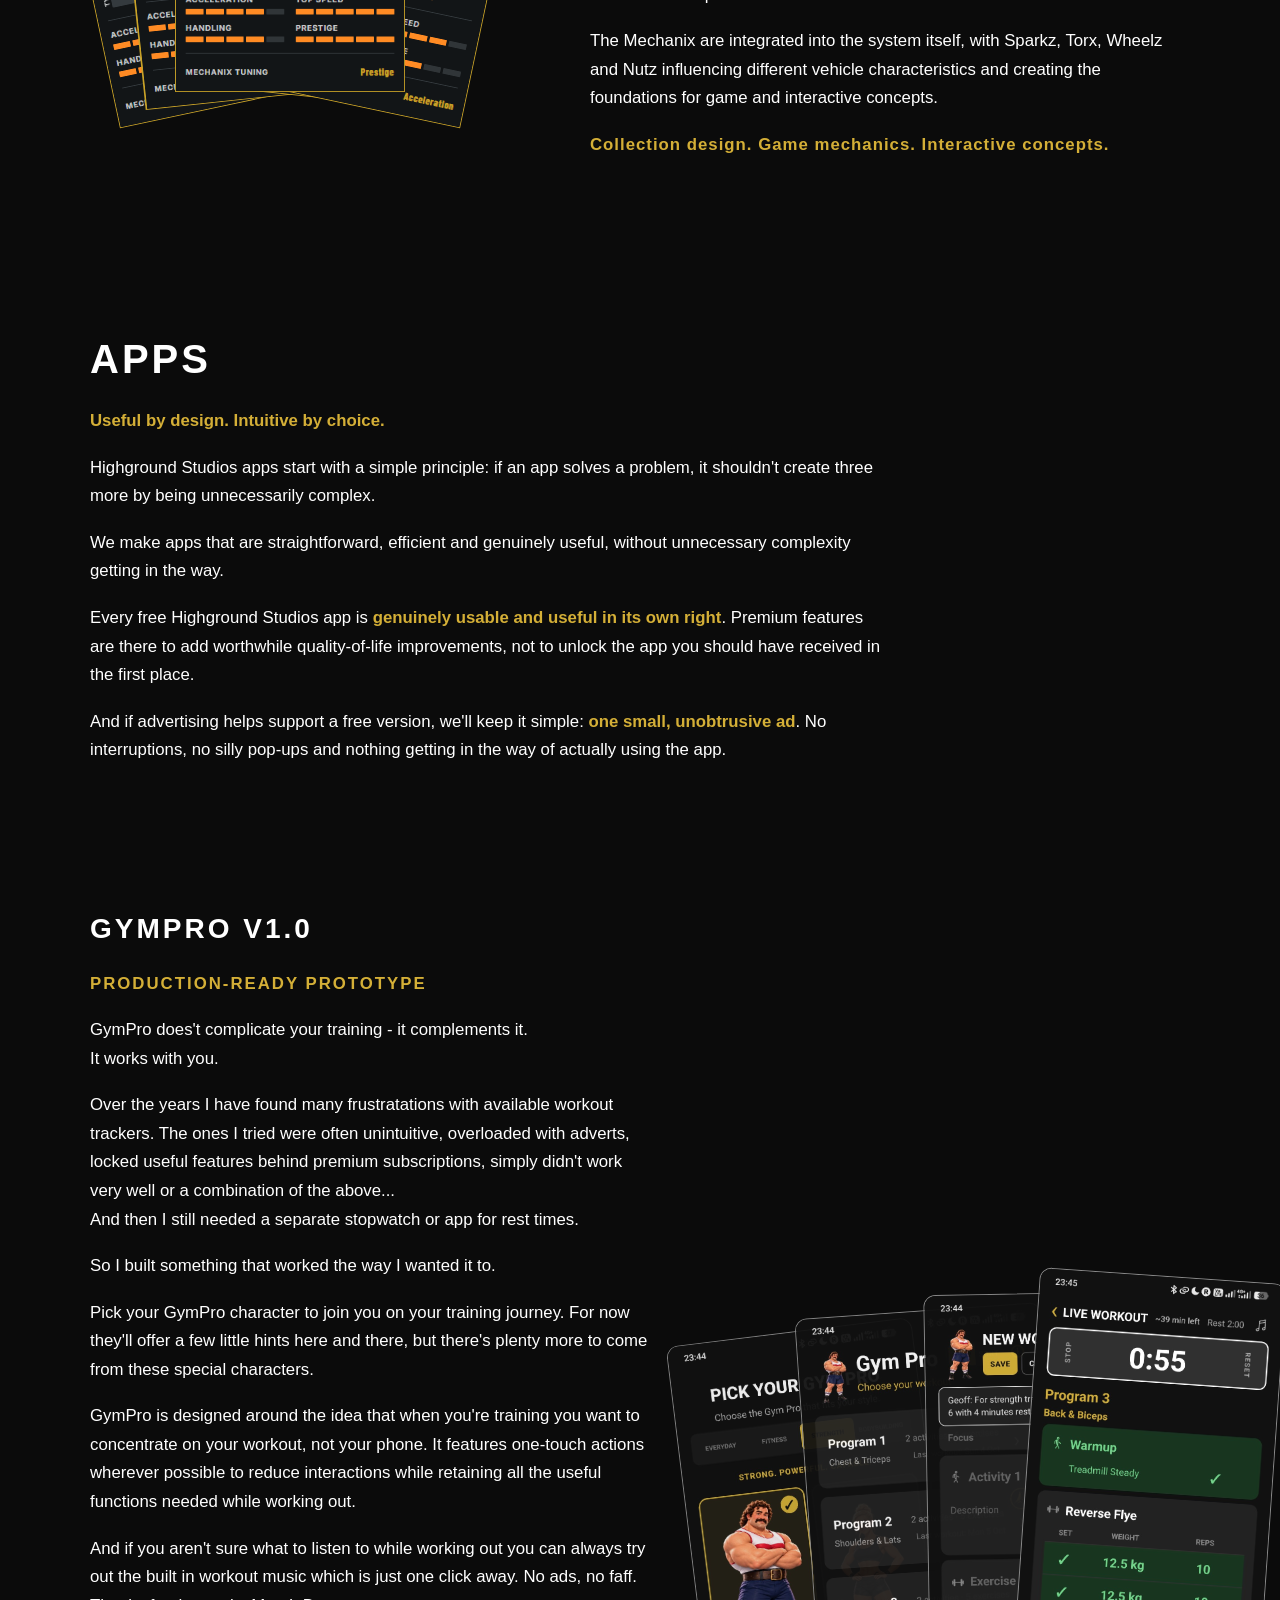
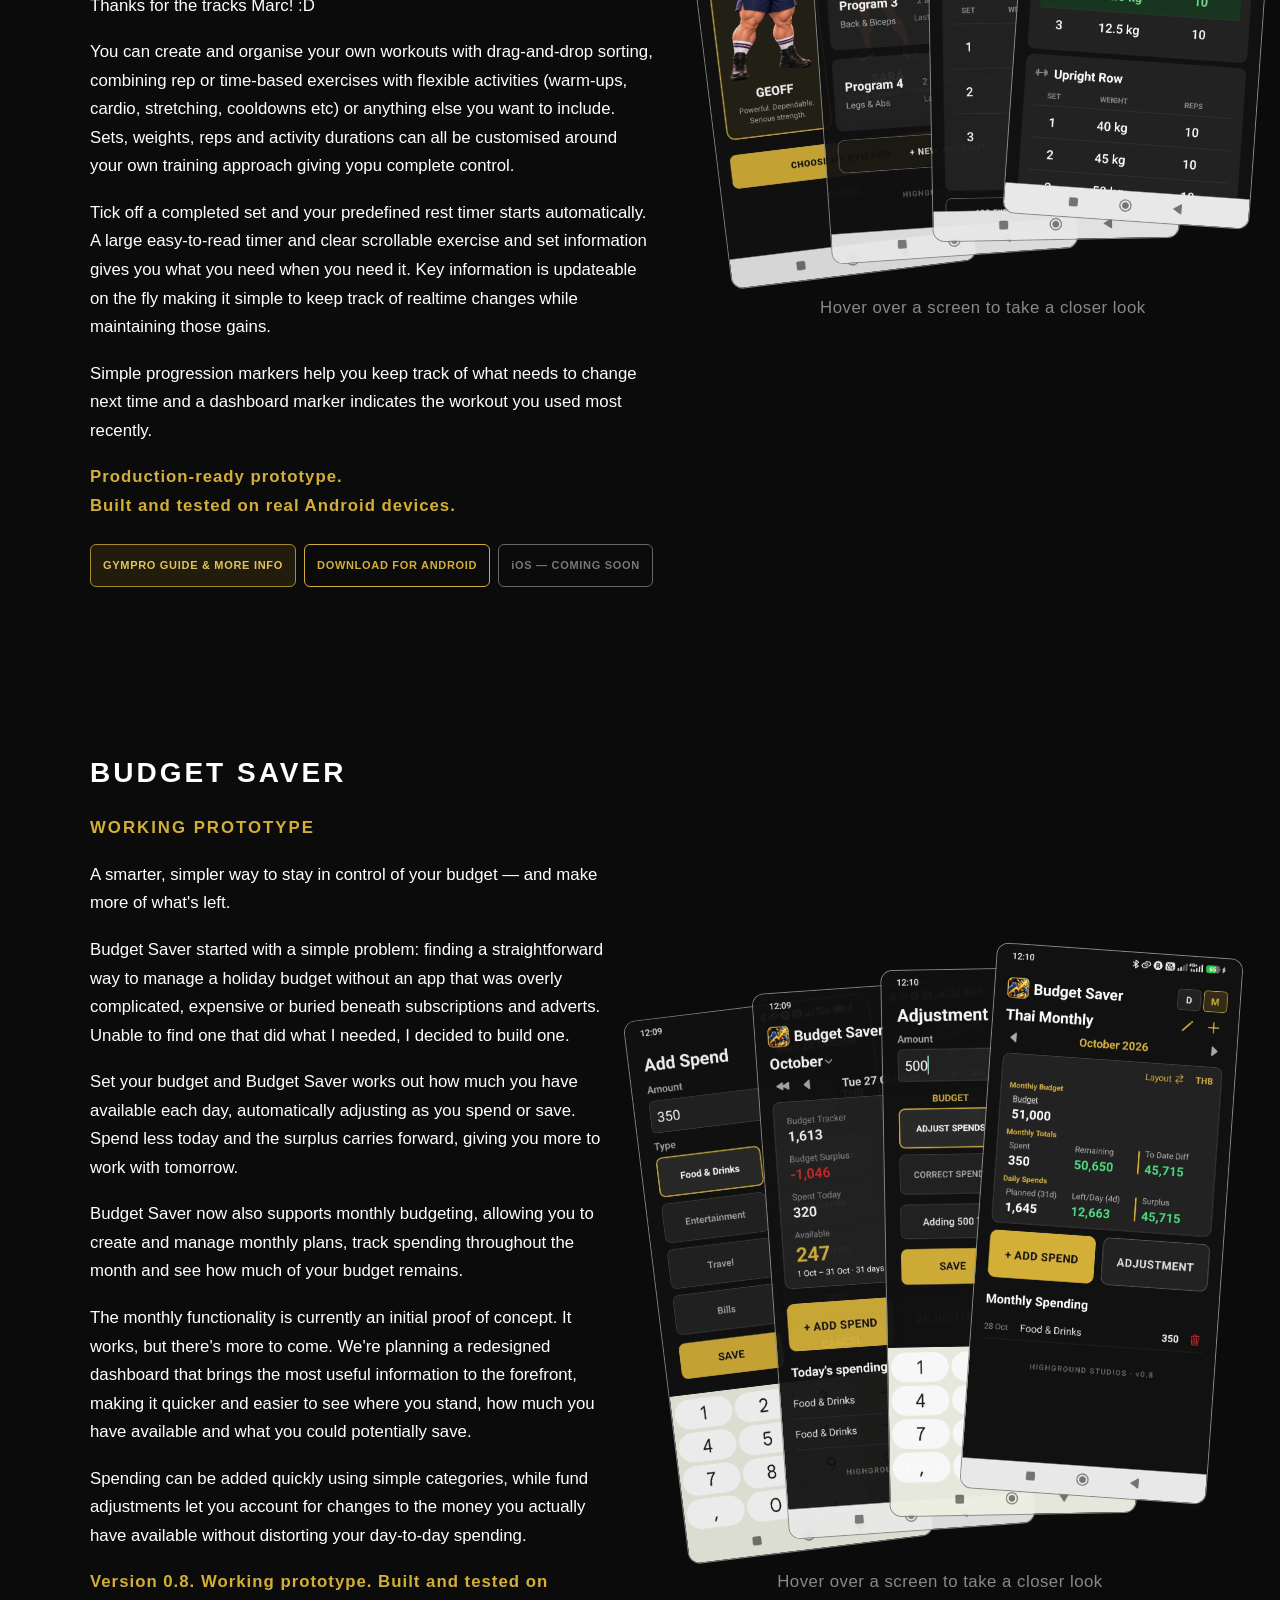
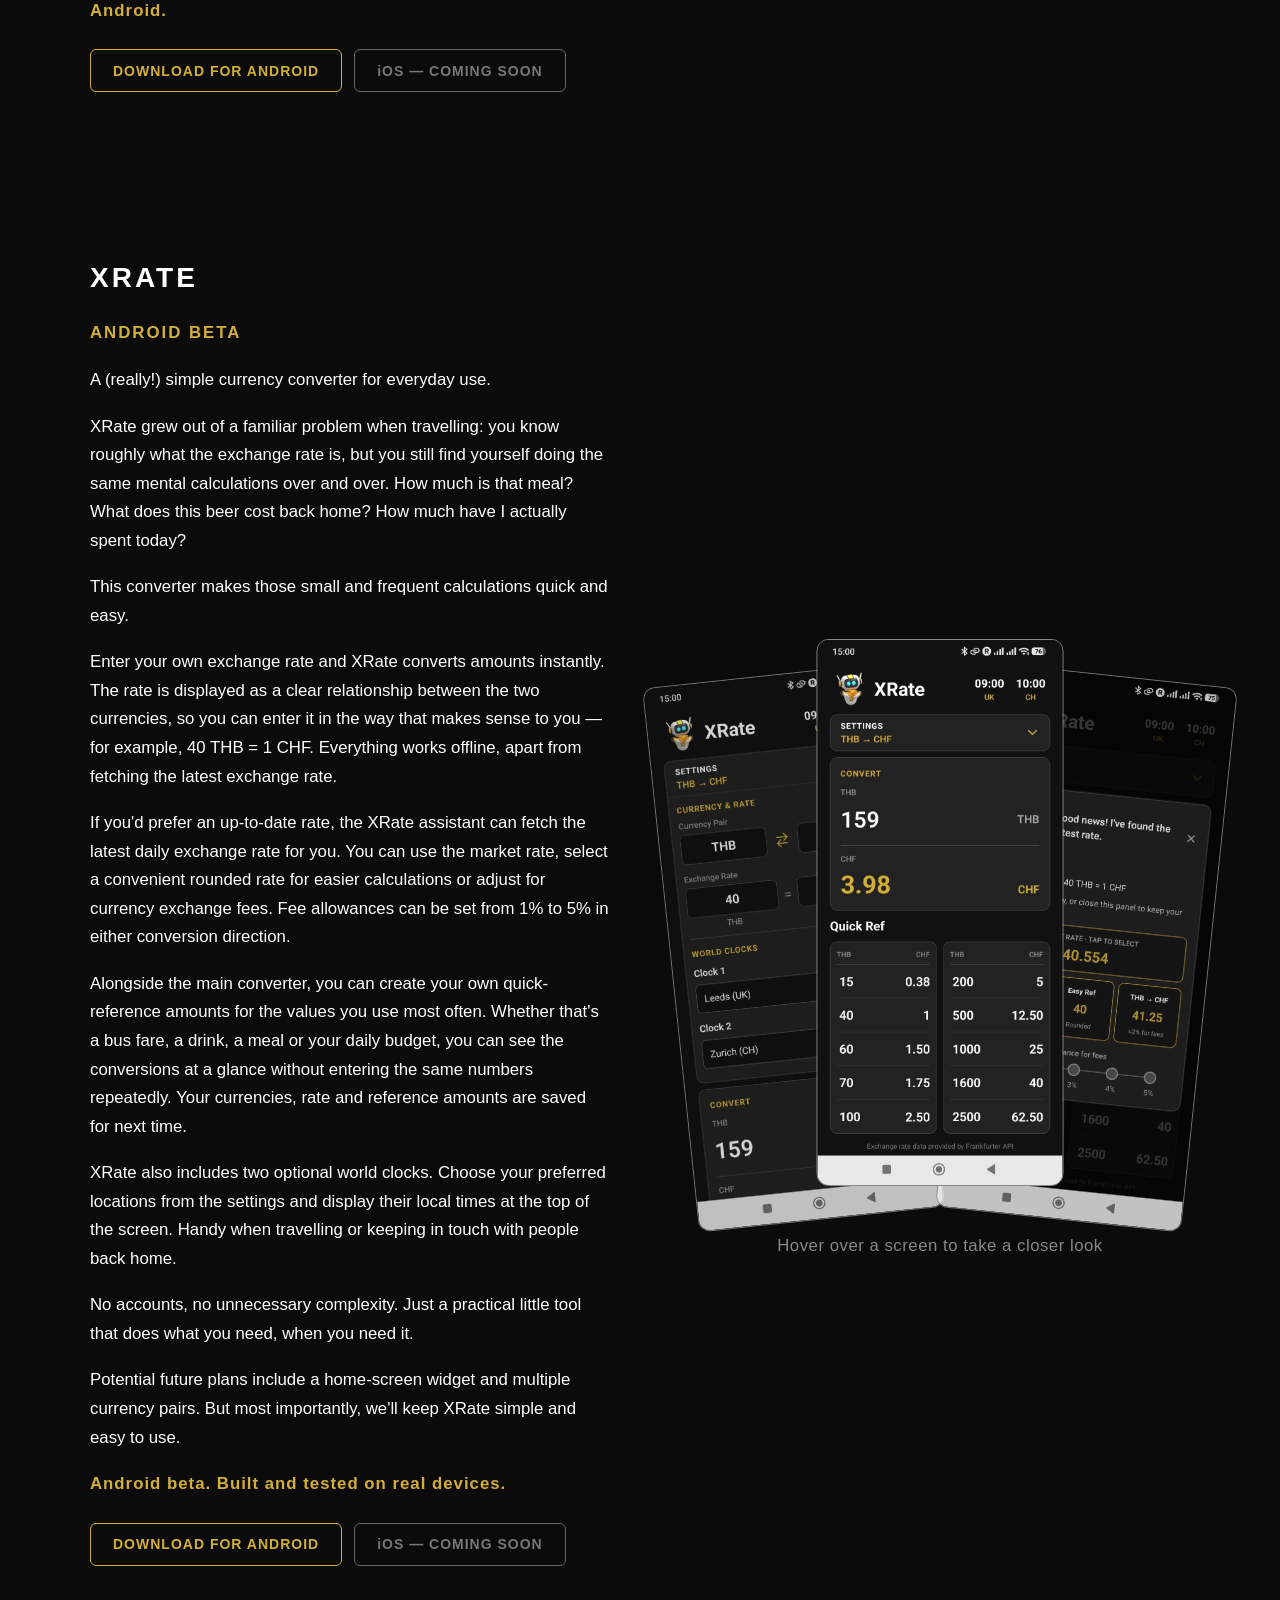
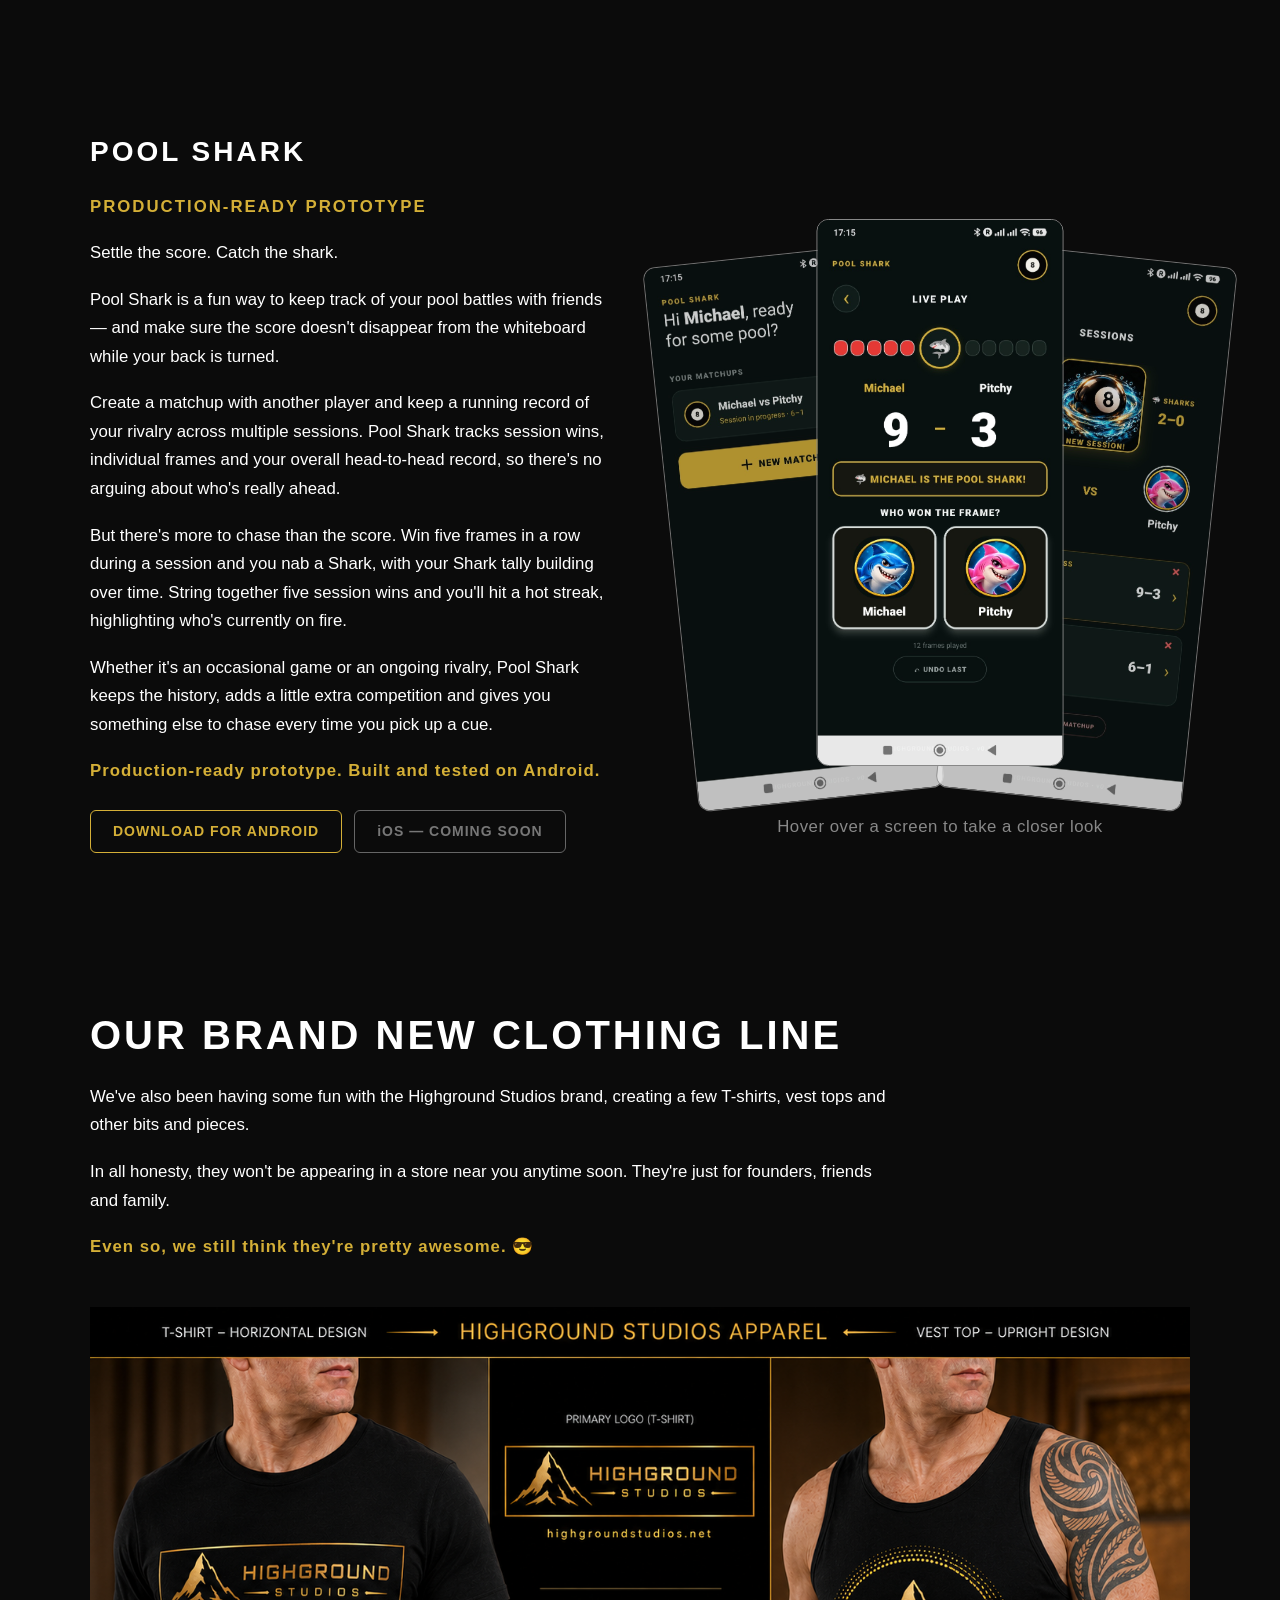
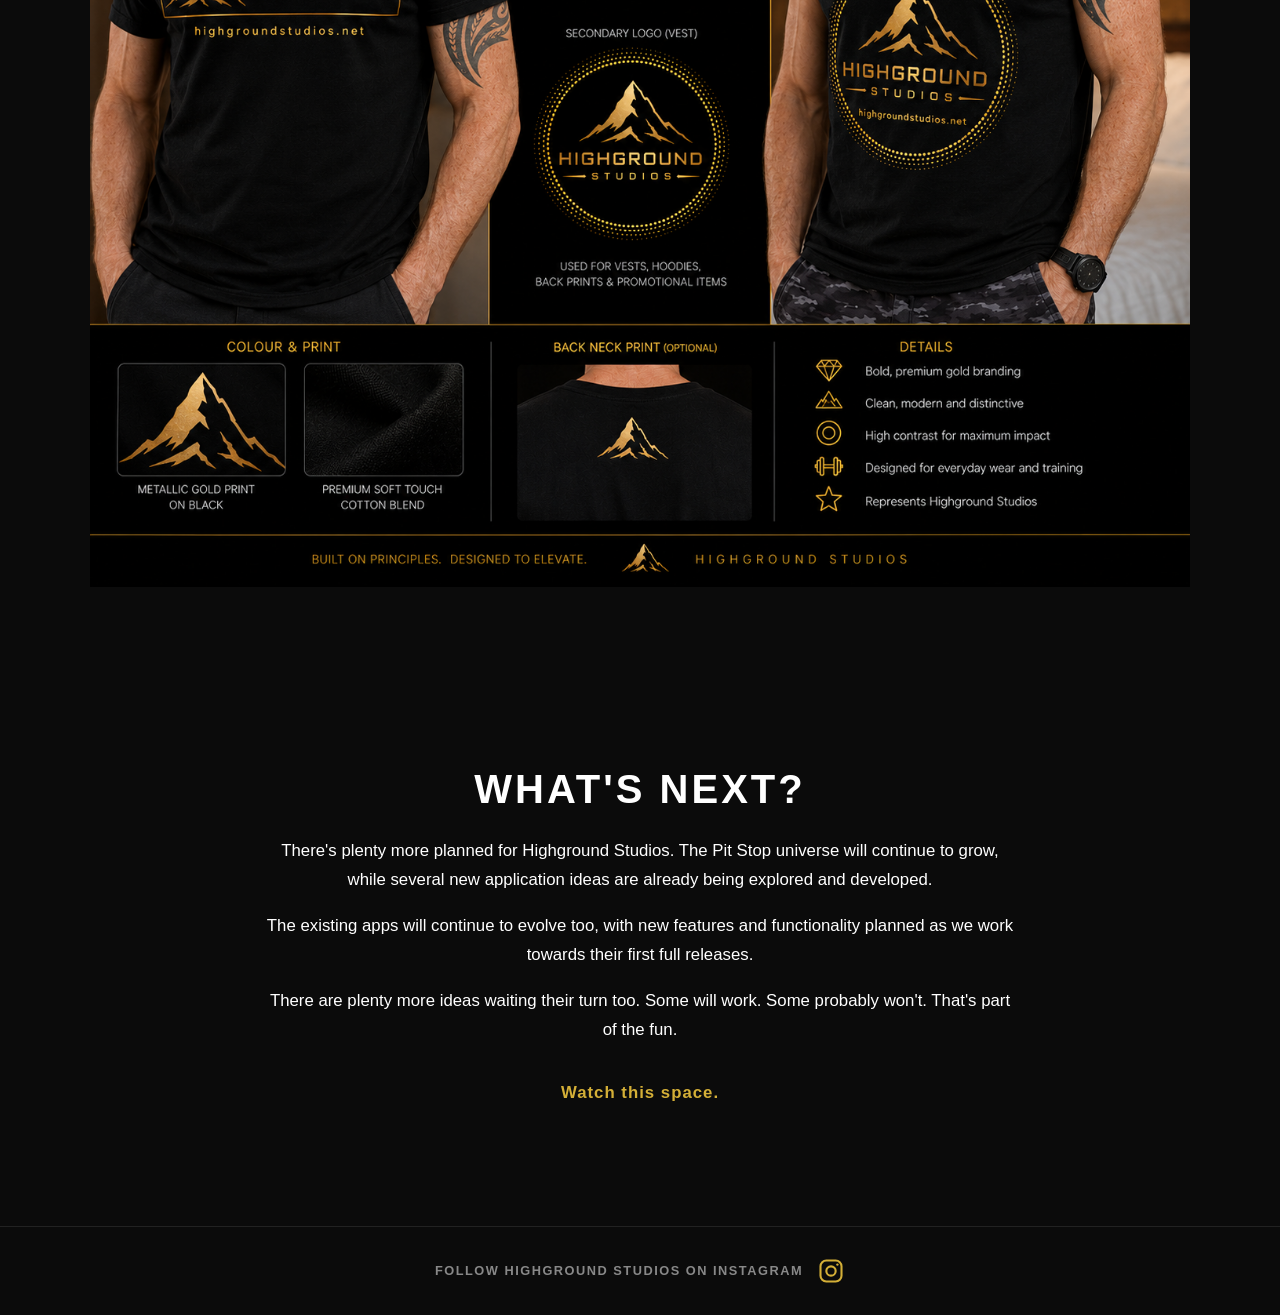
==== commit 8a2e0f28: "Updated Budget Saver To v0.8" ====
--- a/index.html
+++ b/index.html
@@ -508,9 +508,10 @@
         </section>
 
 
-        <!-- =====================================================
-             BUDGET SAVER
-             ===================================================== -->
+
+        <!-- =====================================================
+            BUDGET SAVER
+            ===================================================== -->
 
         <section class="jarjar" id="budget-saver">
 
@@ -544,19 +545,33 @@
                     </p>
 
                     <p>
+                        Budget Saver now also supports monthly budgeting, allowing you to
+                        create and manage monthly plans, track spending throughout the month
+                        and see how much of your budget remains.
+                    </p>
+
+                    <p>
+                        The monthly functionality is currently an initial proof of concept.
+                        It works, but there's more to come. We're planning a redesigned
+                        dashboard that brings the most useful information to the forefront,
+                        making it quicker and easier to see where you stand, how much you
+                        have available and what you could potentially save.
+                    </p>
+
+                    <p>
                         Spending can be added quickly using simple categories, while fund
                         adjustments let you account for changes to the money you actually
                         have available without distorting your day-to-day spending.
                     </p>
 
                     <p class="concept-note">
-                        Working prototype. Built and tested on Android.
+                        Version 0.8. Working prototype. Built and tested on Android.
                     </p>
 
                     <div class="app-downloads">
 
                         <a
-                            href="https://github.com/Odins-Beard/highground-studios/releases/download/budgetsaver-v0.2/BudgetSaver-v0.2.apk"
+                            href="https://github.com/Odins-Beard/highground-studios/releases/download/budgetsaver-v0.8/BudgetSaver-v0.8.apk"
                             class="download-button"
                         >
                             DOWNLOAD FOR ANDROID
@@ -570,7 +585,7 @@
 
                 </div>
 
-                <div class="jarjar-visual">
+                <div class="jarjar-visual jarjar-visual-four">
 
                     <img
                         src="assets/images/budgetsaver-addspend.jpg"
@@ -580,19 +595,26 @@
 
                     <img
                         src="assets/images/budgetsaver-adjust.jpg"
-                        alt="Budget Saver adjust funds screen"
+                        alt="Budget Saver adjustment screen"
                         class="jarjar-screen jarjar-screen-right"
                     >
 
                     <img
-                        src="assets/images/budgetsaver-dashboard.jpg"
-                        alt="Budget Saver dashboard"
+                        src="assets/images/budgetsaver-daily.jpg"
+                        alt="Budget Saver daily dashboard"
+                        class="jarjar-screen jarjar-screen-daily"
+                    >
+
+                    <img
+                        src="assets/images/budgetsaver-monthly.jpg"
+                        alt="Budget Saver monthly dashboard"
                         class="jarjar-screen jarjar-screen-front"
                     >
 
                     <p class="screenshot-hint">
                         Hover over a screen to take a closer look
                     </p>
+
                 </div>
 
             </div>
--- a/styles.css
+++ b/styles.css
@@ -136,7 +136,12 @@
 
 /* APP SCREENSHOTS */
 .jarjar-visual,.gympro-visual,.xrate-visual,.poolshark-visual { position:relative; flex:0 0 500px; height:540px; }
-.gympro-visual .screenshot-hint { bottom:-125px; }
+
+.gympro-visual .screenshot-hint,
+.jarjar-visual-four .screenshot-hint {
+    bottom: -125px;
+}
+
 .jarjar-screen,.gympro-screen,.xrate-screen,.poolshark-screen { position:absolute; width:245px; height:auto; border:1px solid #888; border-radius:12px; cursor:pointer; transition:transform .25s ease,opacity .25s ease; }
 .jarjar-screen-left,.gympro-screen-left,.poolshark-screen-left { left:-20px; top:35px; transform:rotate(-6deg); opacity:.82; z-index:1; }
 .jarjar-screen-right,.gympro-screen-right,.poolshark-screen-right { right:-20px; top:35px; transform:rotate(6deg); opacity:.82; z-index:1; }
@@ -144,6 +149,72 @@
 .jarjar-screen-left:hover,.gympro-screen-left:hover,.poolshark-screen-left:hover { transform:rotate(-2deg) scale(1.08); opacity:1; z-index:10; }
 .jarjar-screen-right:hover,.gympro-screen-right:hover,.poolshark-screen-right:hover { transform:rotate(2deg) scale(1.08); opacity:1; z-index:10; }
 .jarjar-screen-front:hover,.gympro-screen-front:hover,.poolshark-screen-front:hover { transform:translateX(-50%) scale(1.08); z-index:10; }
+
+
+/* =========================================================
+   BUDGET SAVER - FOUR SCREENSHOT LAYOUT
+   ========================================================= */
+
+.jarjar-visual-four .jarjar-screen-left {
+    left: -35px;
+    top: 55px;
+    transform: rotate(-7deg);
+    opacity: .92;
+    z-index: 1;
+}
+
+.jarjar-visual-four .jarjar-screen-daily {
+    left: 80px;
+    top: 35px;
+    transform: rotate(-4deg);
+    opacity: .94;
+    z-index: 2;
+}
+
+.jarjar-visual-four .jarjar-screen-right {
+    left: 195px;
+    right: auto;
+    top: 18px;
+    transform: rotate(-1deg);
+    opacity: .97;
+    z-index: 3;
+}
+
+.jarjar-visual-four .jarjar-screen-front {
+    left: auto;
+    right: -35px;
+    top: 0;
+    transform: rotate(4deg);
+    opacity: 1;
+    z-index: 4;
+}
+
+/* Hover effects */
+
+.jarjar-visual-four .jarjar-screen-left:hover {
+    transform: rotate(-3deg) scale(1.08);
+    opacity: 1;
+    z-index: 10;
+}
+
+.jarjar-visual-four .jarjar-screen-daily:hover {
+    transform: rotate(-1deg) scale(1.08);
+    opacity: 1;
+    z-index: 10;
+}
+
+.jarjar-visual-four .jarjar-screen-right:hover {
+    transform: rotate(0deg) scale(1.08);
+    opacity: 1;
+    z-index: 10;
+}
+
+.jarjar-visual-four .jarjar-screen-front:hover {
+    transform: rotate(1deg) scale(1.08);
+    opacity: 1;
+    z-index: 10;
+}
+
 
 /* XRATE - THREE SCREENSHOT LAYOUT */
 
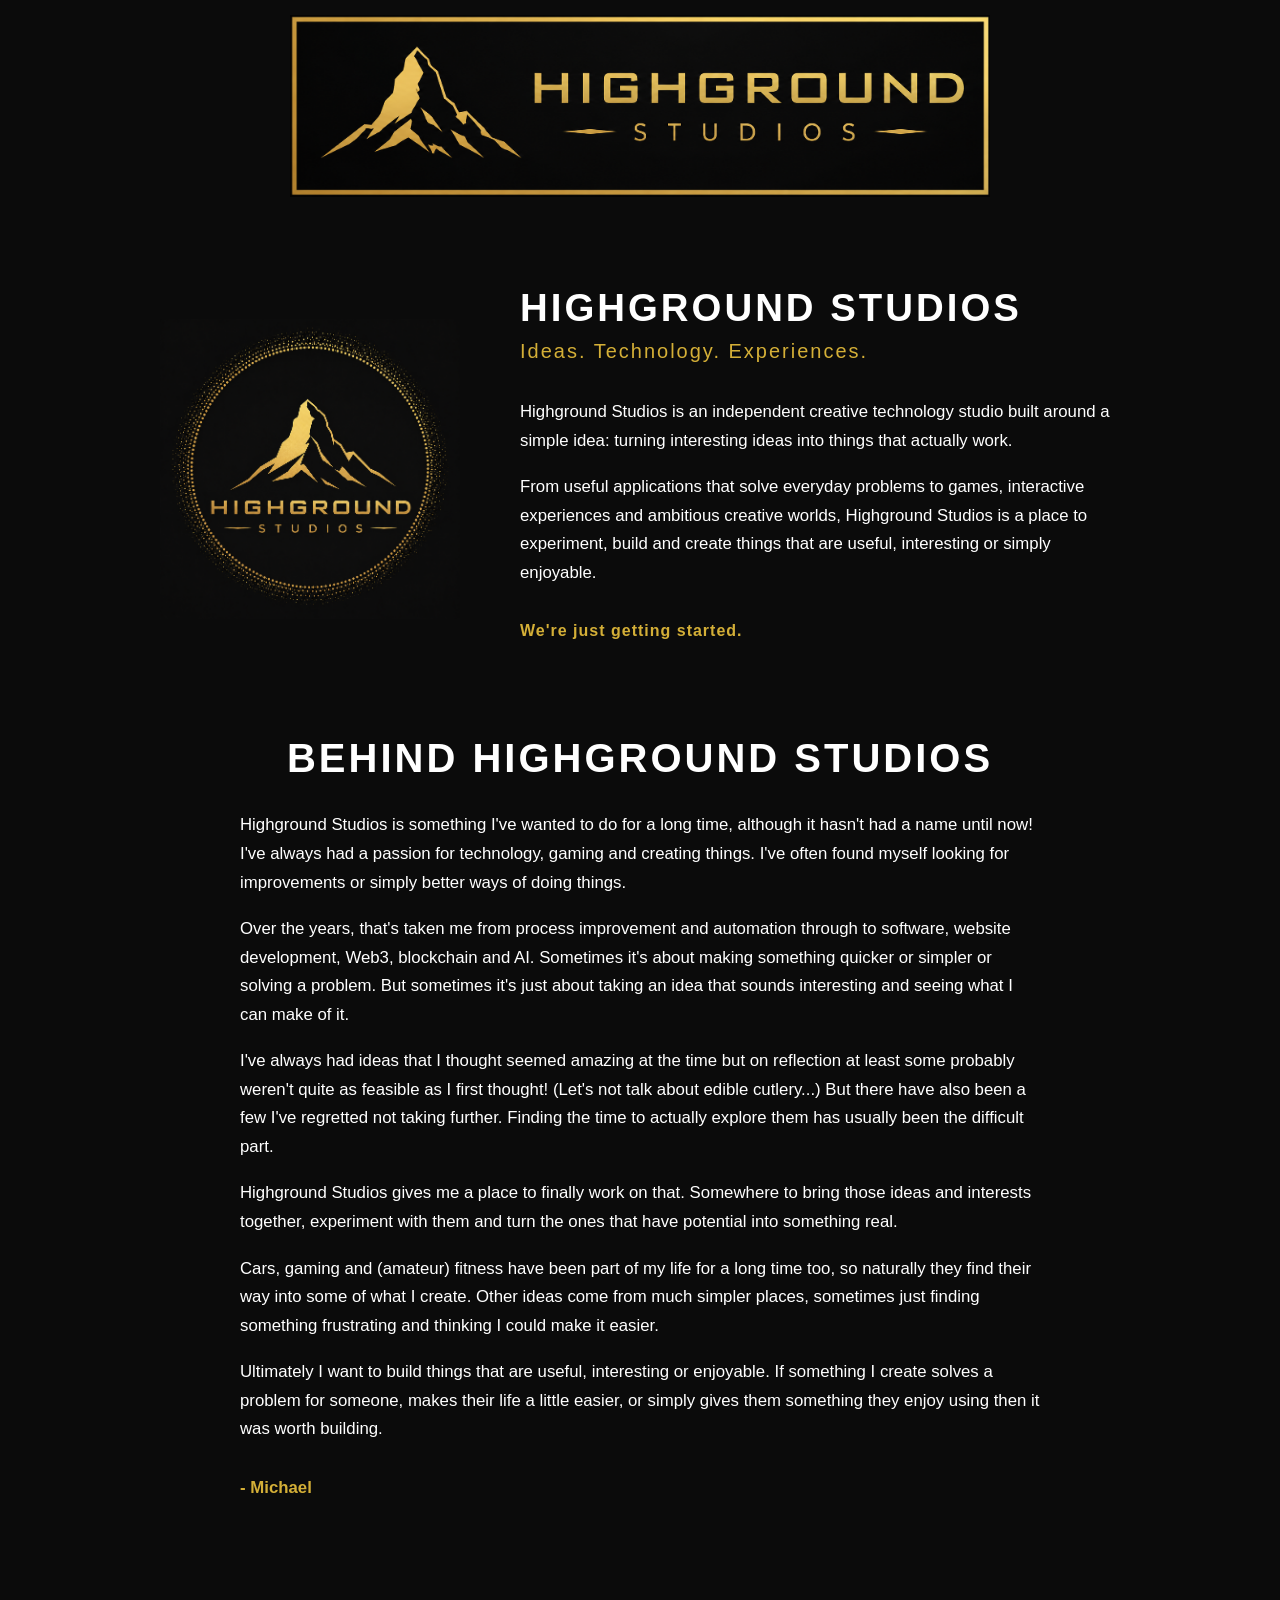
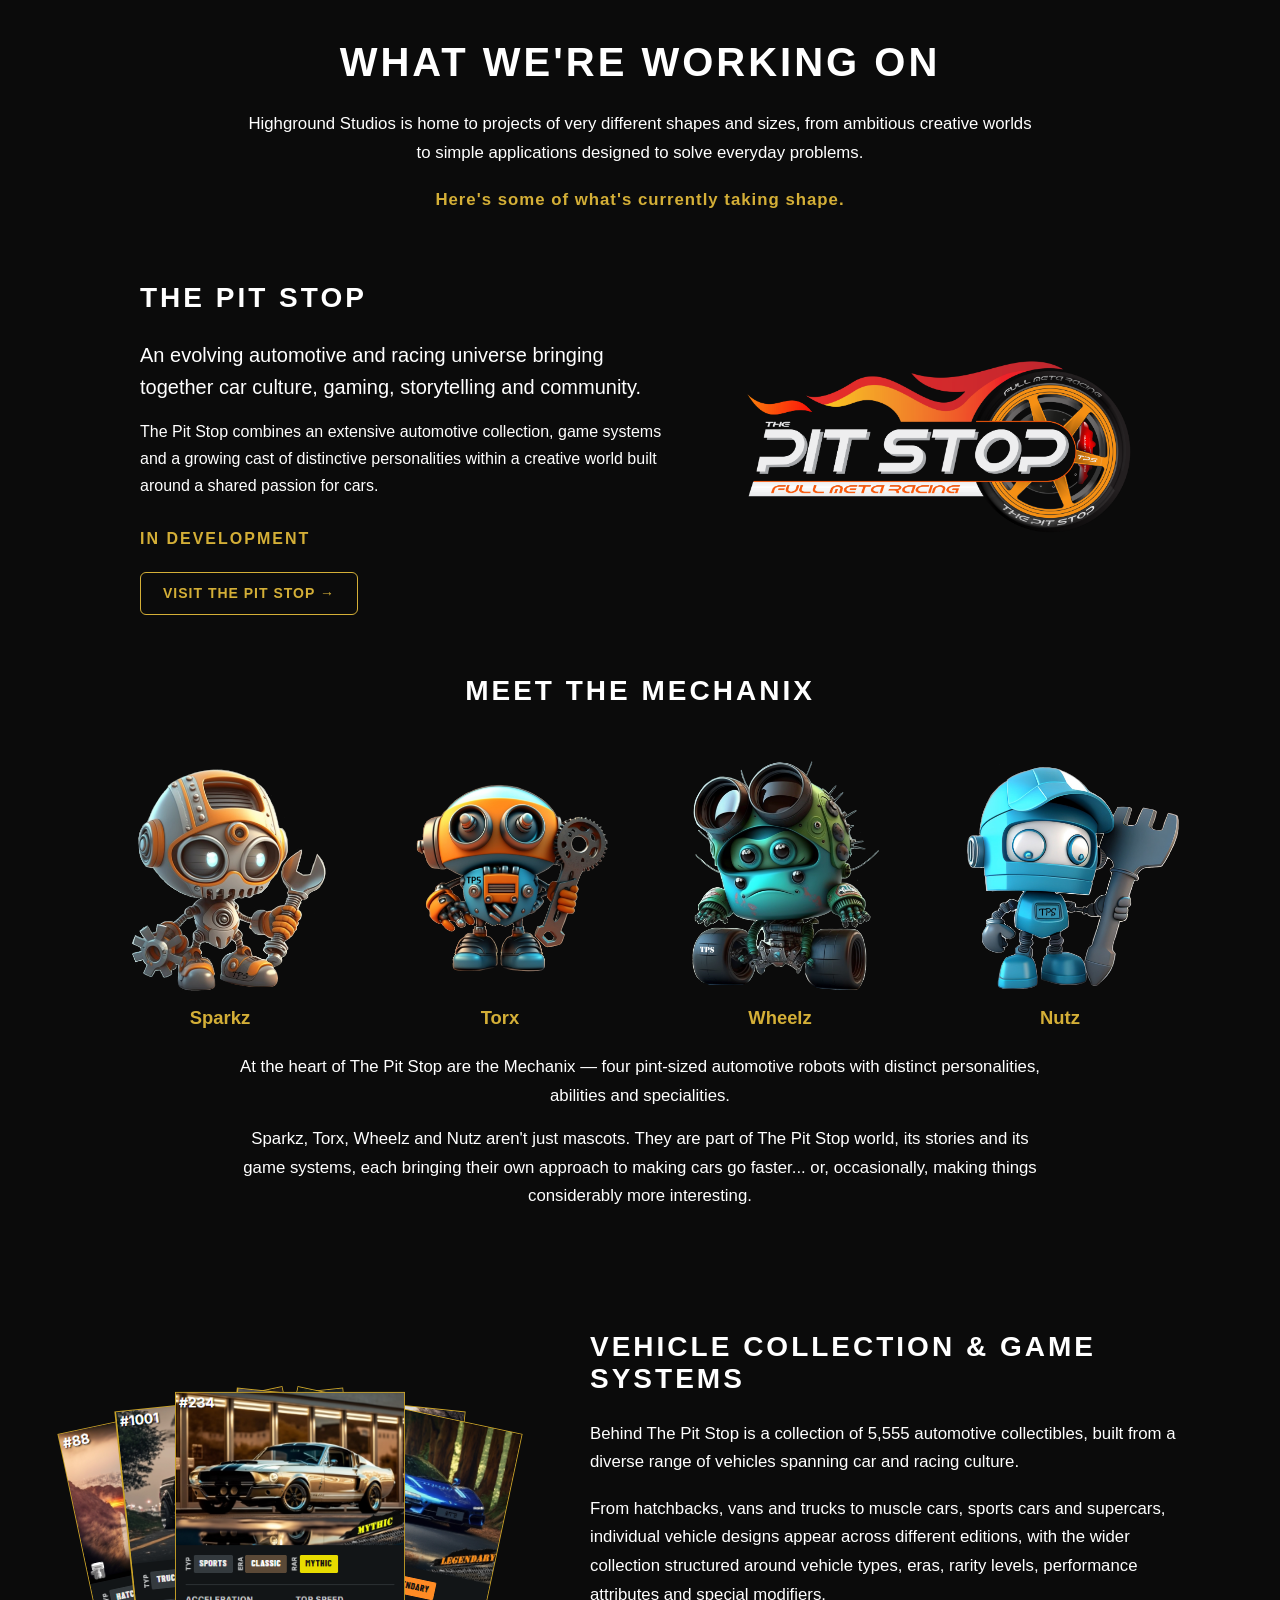
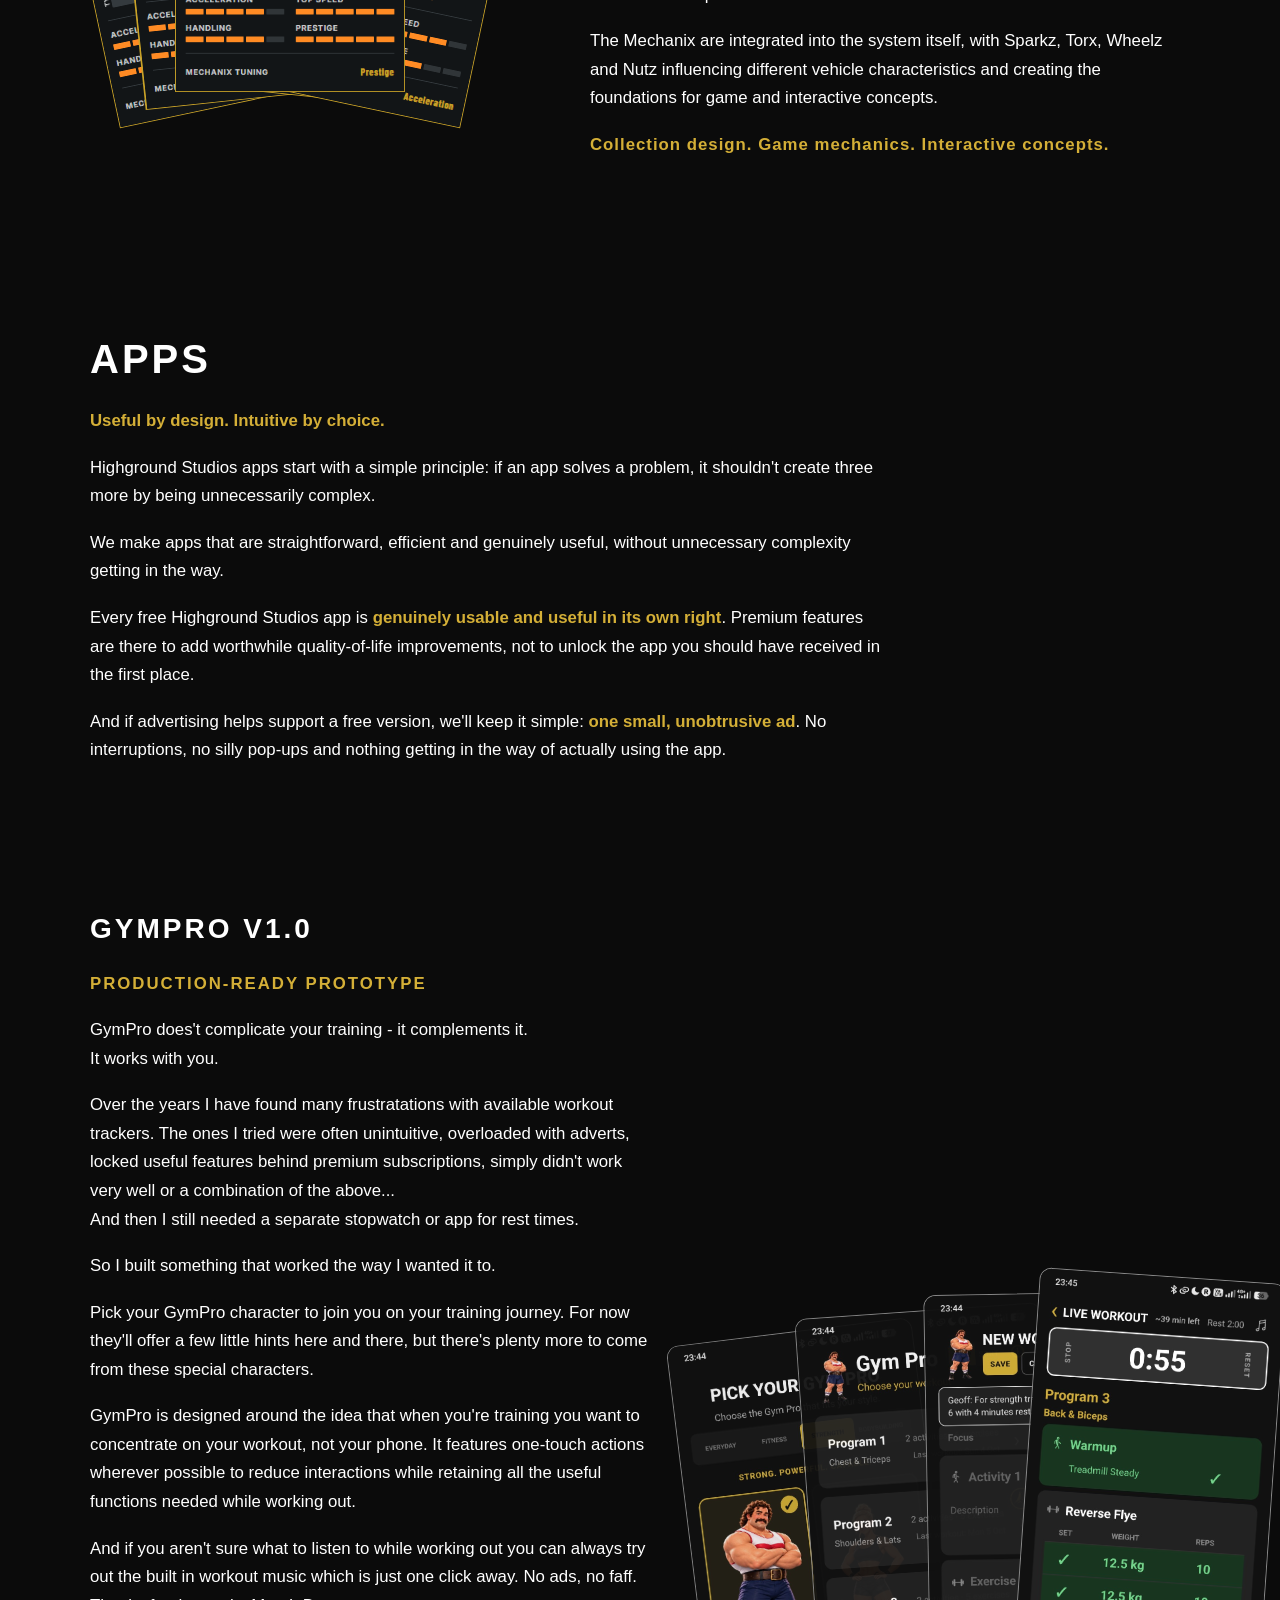
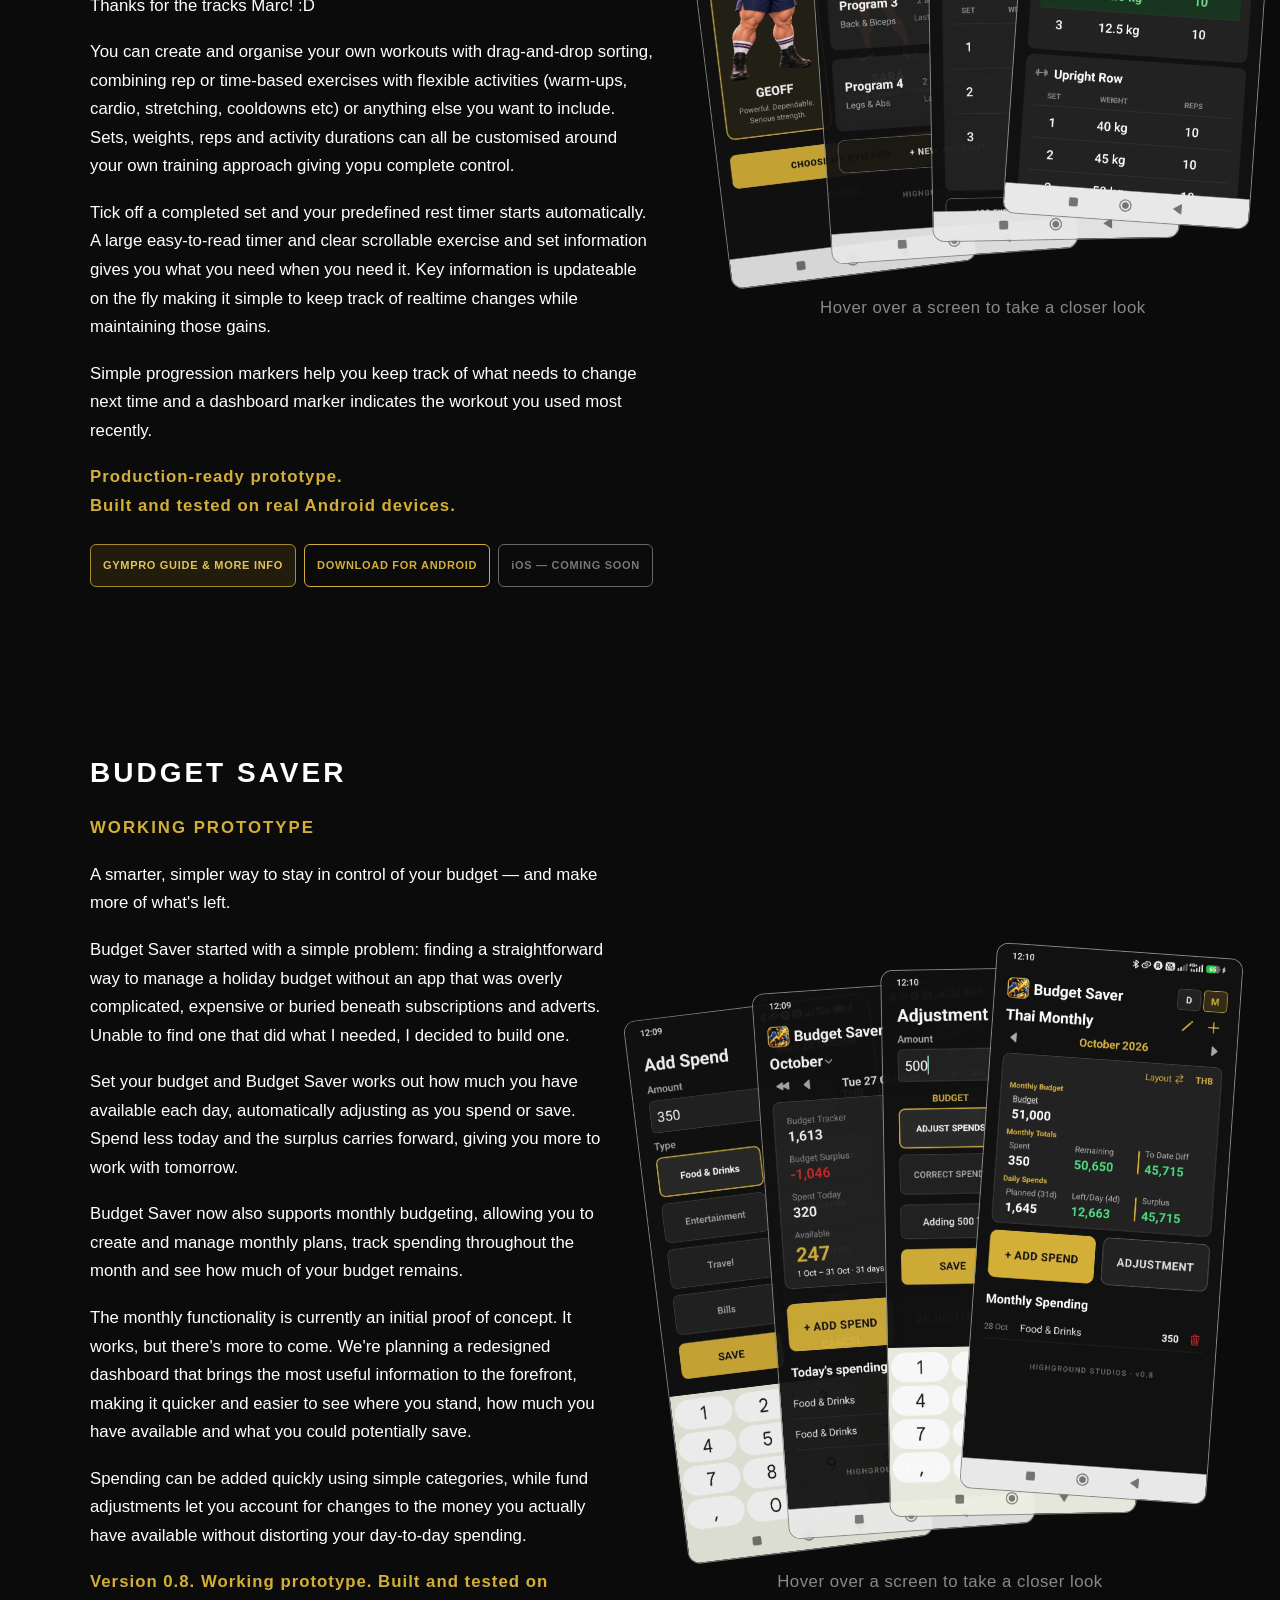
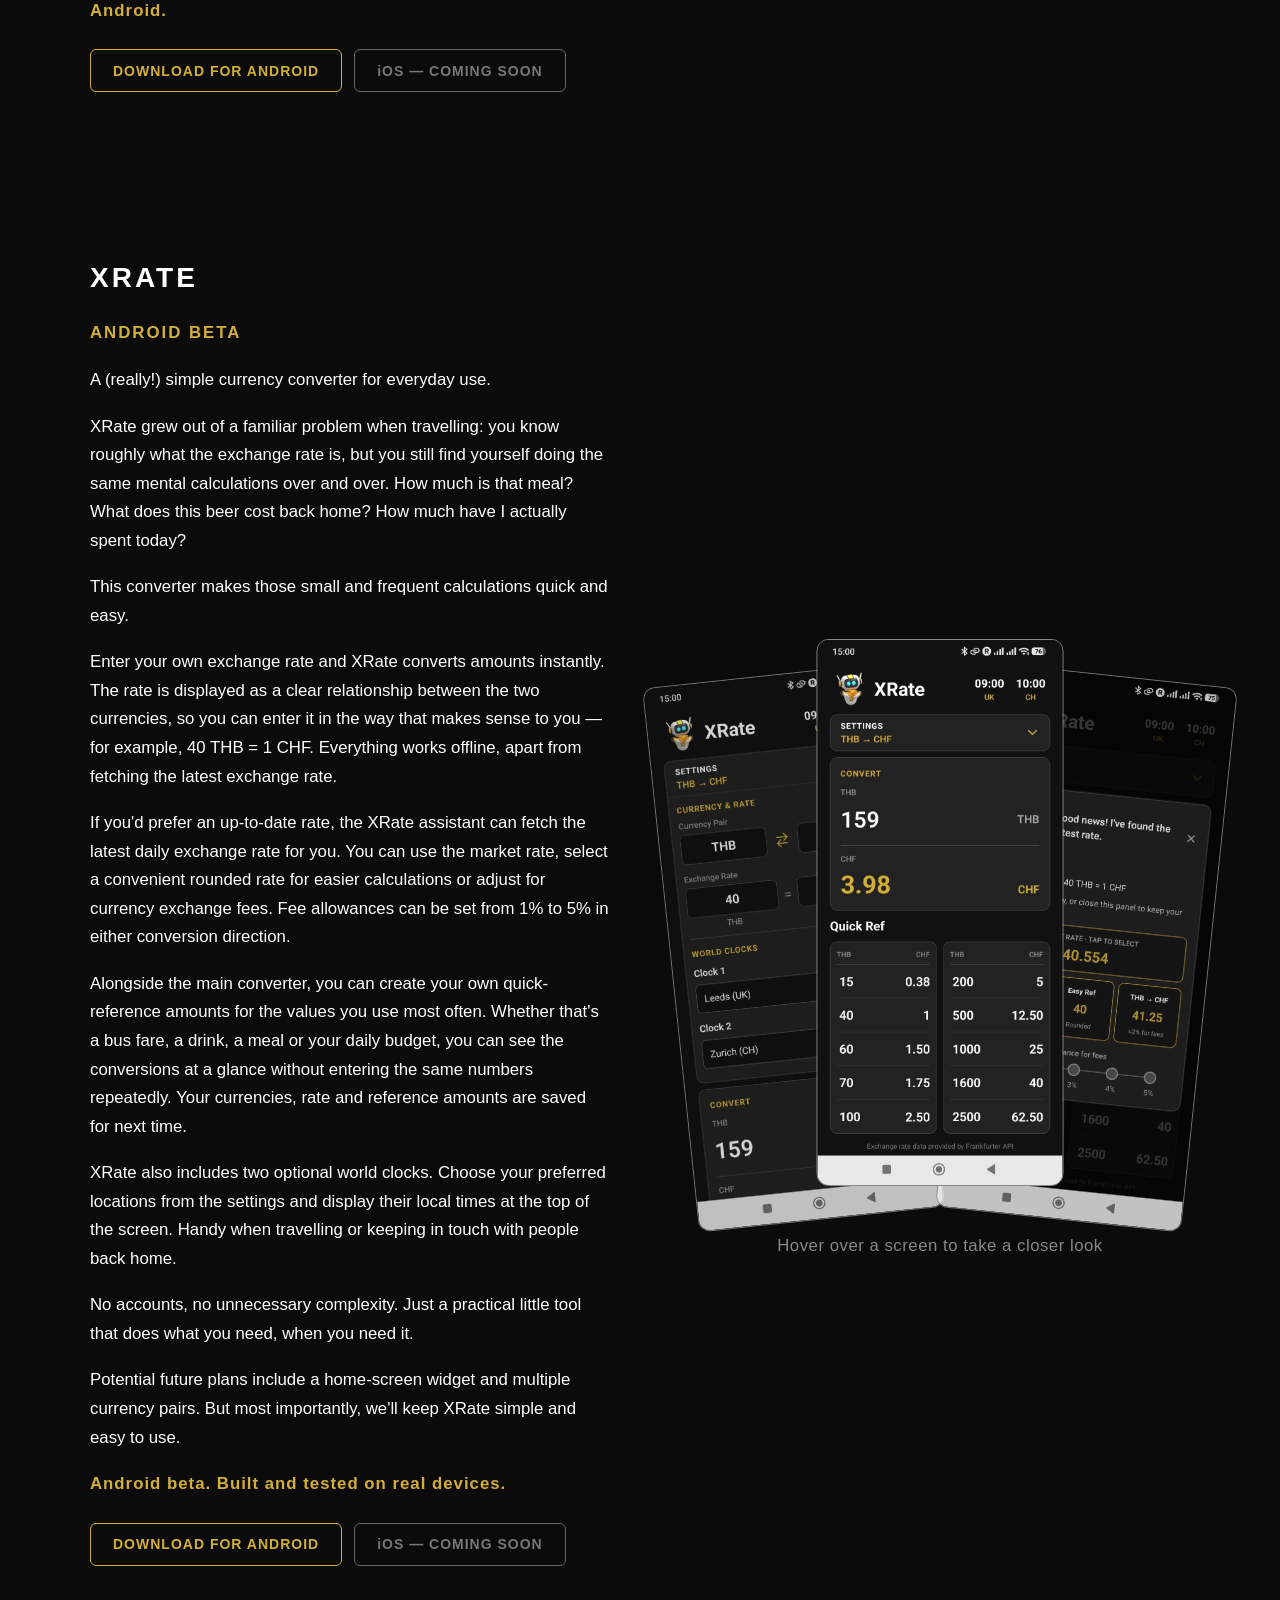
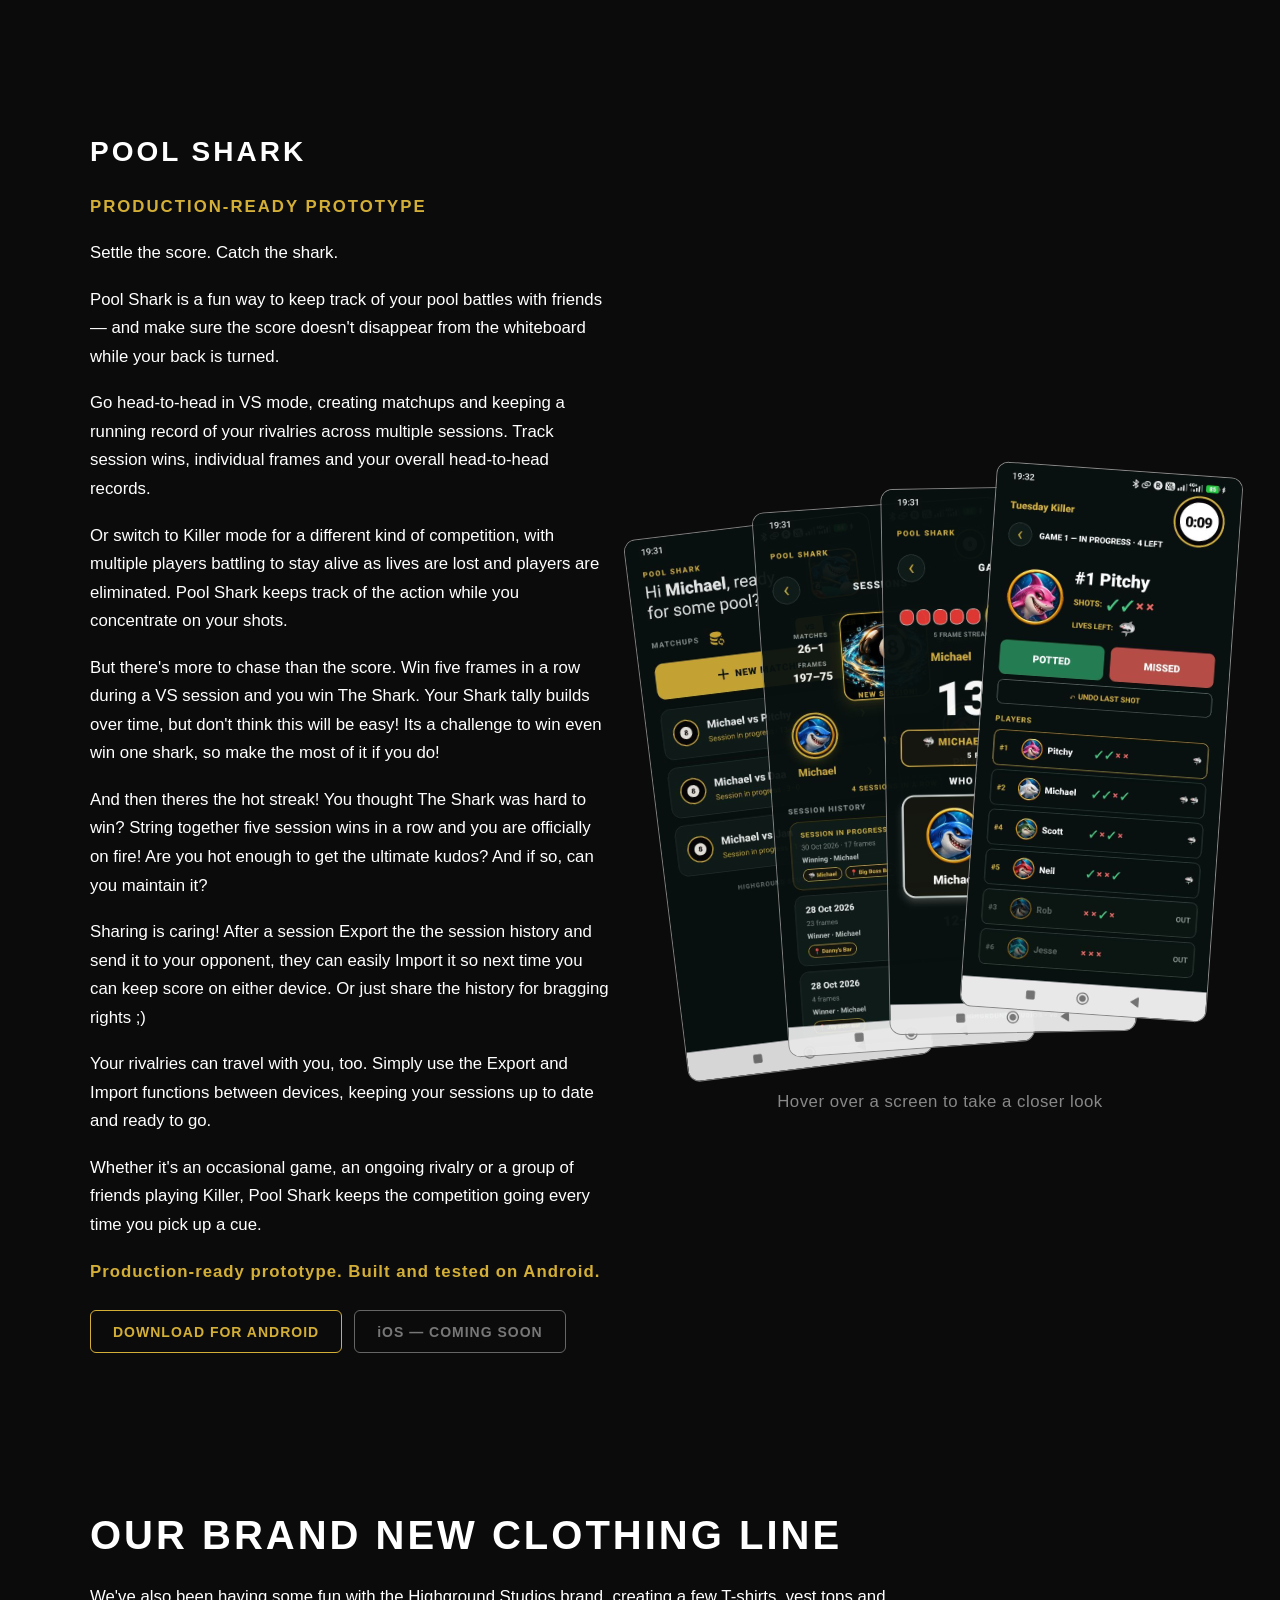
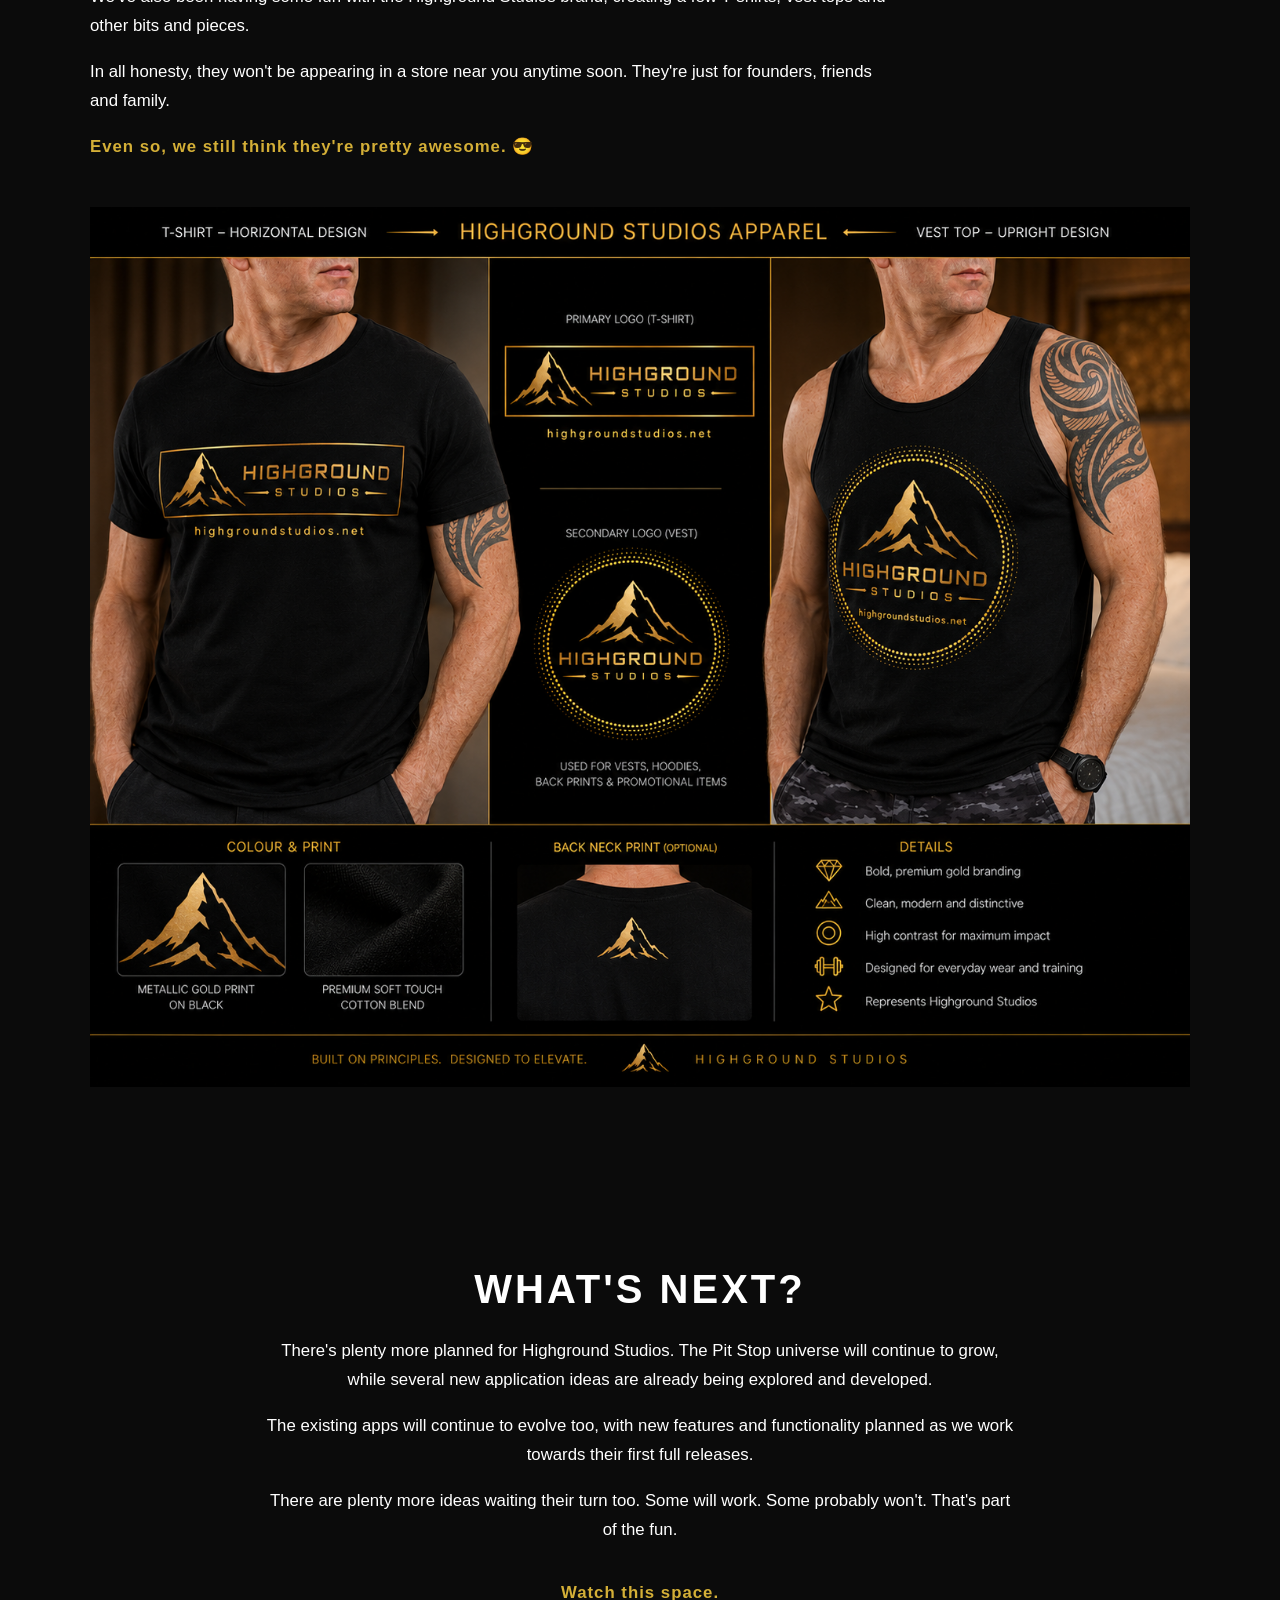
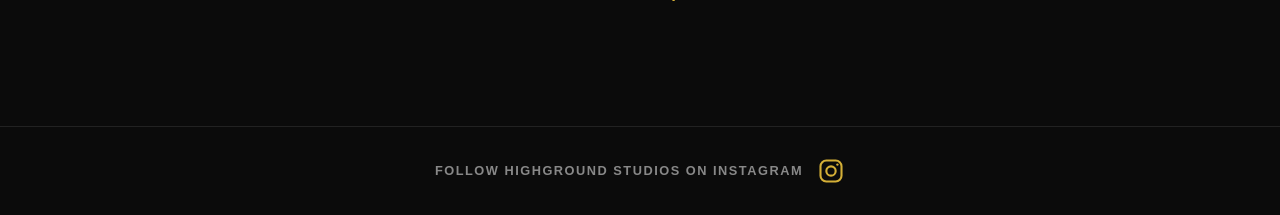
==== commit f68bce62: "Updated Pool Shark" ====
--- a/index.html
+++ b/index.html
@@ -751,6 +751,7 @@
 
         </section>
 
+
         <!-- =====================================================
             POOL SHARK
             ===================================================== -->
@@ -778,23 +779,46 @@
                     </p>
 
                     <p>
-                        Create a matchup with another player and keep a running record of your
-                        rivalry across multiple sessions. Pool Shark tracks session wins,
-                        individual frames and your overall head-to-head record, so there's no
-                        arguing about who's really ahead.
+                        Go head-to-head in VS mode, creating matchups and keeping a running record
+                        of your rivalries across multiple sessions. Track session wins, individual
+                        frames and your overall head-to-head records.
+                    </p>
+
+                    <p>
+                        Or switch to Killer mode for a different kind of competition, with multiple
+                        players battling to stay alive as lives are lost and players are eliminated.
+                        Pool Shark keeps track of the action while you concentrate on your shots.
                     </p>
 
                     <p>
                         But there's more to chase than the score. Win five frames in a row during
-                        a session and you nab a Shark, with your Shark tally building over time.
-                        String together five session wins and you'll hit a hot streak, highlighting
-                        who's currently on fire.
-                    </p>
-
-                    <p>
-                        Whether it's an occasional game or an ongoing rivalry, Pool Shark keeps
-                        the history, adds a little extra competition and gives you something else
-                        to chase every time you pick up a cue.
+                        a VS session and you win The Shark. Your Shark tally builds over time, 
+                        but don't think this will be easy!
+                        Its a challenge to win even win one shark, so make the most of it if you do!
+                    </p>
+
+                    <p>
+                        And then theres the hot streak! You thought The Shark was hard to win? 
+                        String together five session wins in a row and you are officially on fire!
+                        Are you hot enough to get the ultimate kudos? And if so, can you maintain it?
+                    </p>
+
+                    <p>
+                        Sharing is caring!
+                        After a session Export the the session history and send it to your opponent,
+                        they can easily Import it so next time you can keep score on either device.
+                        Or just share the history for bragging rights ;)
+                    </p>
+
+                    <p>                        
+                        Your rivalries can travel with you, too. Simply use the Export and Import functions
+                        between devices, keeping your sessions up to date and ready to go.
+                    </p>
+
+                    <p>
+                        Whether it's an occasional game, an ongoing rivalry or a group of friends
+                        playing Killer, Pool Shark keeps the competition going every time you
+                        pick up a cue.
                     </p>
 
                     <p class="concept-note">
@@ -804,7 +828,7 @@
                     <div class="app-downloads">
 
                         <a
-                            href="https://github.com/Odins-Beard/highground-studios/releases/download/poolshark-v0.1/PoolShark-v0.1.apk"
+                            href="https://github.com/Odins-Beard/highground-studios/releases/download/poolshark-v0.4/PoolShark-v0.4.apk"
                             class="download-button"
                         >
                             DOWNLOAD FOR ANDROID
@@ -818,24 +842,31 @@
 
                 </div>
 
+
                 <div class="poolshark-visual">
 
                     <img
                         src="assets/images/poolshark1.jpg"
-                        alt="Pool Shark matchup dashboard"
+                        alt="Pool Shark VS matchup dashboard"
                         class="poolshark-screen poolshark-screen-left"
                     >
 
                     <img
                         src="assets/images/poolshark3.jpg"
-                        alt="Pool Shark sessions screen"
+                        alt="Pool Shark session overview"
                         class="poolshark-screen poolshark-screen-right"
                     >
 
                     <img
+                        src="assets/images/poolshark4.jpg"
+                        alt="Pool Shark Killer gameplay"
+                        class="poolshark-screen poolshark-screen-front"
+                    >
+
+                    <img
                         src="assets/images/poolshark2.jpg"
-                        alt="Pool Shark Game On screen"
-                        class="poolshark-screen poolshark-screen-front"
+                        alt="Pool Shark VS gameplay"
+                        class="poolshark-screen poolshark-screen-sessions"
                     >
 
                     <p class="screenshot-hint">
@@ -843,6 +874,7 @@
                     </p>
 
                 </div>
+
 
             </div>
 
--- a/styles.css
+++ b/styles.css
@@ -258,6 +258,76 @@
     z-index: 10;
 }
 
+
+/* =========================================================
+   POOL SHARK - FOUR SCREENSHOT LAYOUT
+   ========================================================= */
+
+.poolshark-screen-left {
+    left: -35px;
+    top: 55px;
+    transform: rotate(-7deg);
+    opacity: .92;
+    z-index: 1;
+}
+
+.poolshark-screen-sessions {
+    left: 80px;
+    top: 35px;
+    transform: rotate(-4deg);
+    opacity: .94;
+    z-index: 2;
+}
+
+.poolshark-screen-right {
+    left: 195px;
+    right: auto;
+    top: 18px;
+    transform: rotate(-1deg);
+    opacity: .97;
+    z-index: 3;
+}
+
+.poolshark-screen-front {
+    left: auto;
+    right: -35px;
+    top: 0;
+    transform: rotate(4deg);
+    opacity: 1;
+    z-index: 4;
+}
+
+/* Hover effects */
+
+.poolshark-screen-left:hover {
+    transform: rotate(-3deg) scale(1.08);
+    opacity: 1;
+    z-index: 10;
+}
+
+.poolshark-screen-sessions:hover {
+    transform: rotate(-1deg) scale(1.08);
+    opacity: 1;
+    z-index: 10;
+}
+
+.poolshark-screen-right:hover {
+    transform: rotate(0deg) scale(1.08);
+    opacity: 1;
+    z-index: 10;
+}
+
+.poolshark-screen-front:hover {
+    transform: rotate(1deg) scale(1.08);
+    opacity: 1;
+    z-index: 10;
+}
+
+.poolshark-visual .screenshot-hint {
+    bottom: -125px;
+}
+
+
 .screenshot-hint { position:absolute; bottom:-100px; width:100%; margin:0; text-align:center; color:#888; font-size:.8rem; letter-spacing:.5px; }
 
 .gympro-screen-1 { left:-35px; top:55px; transform:rotate(-7deg); opacity:.92; z-index:1; }
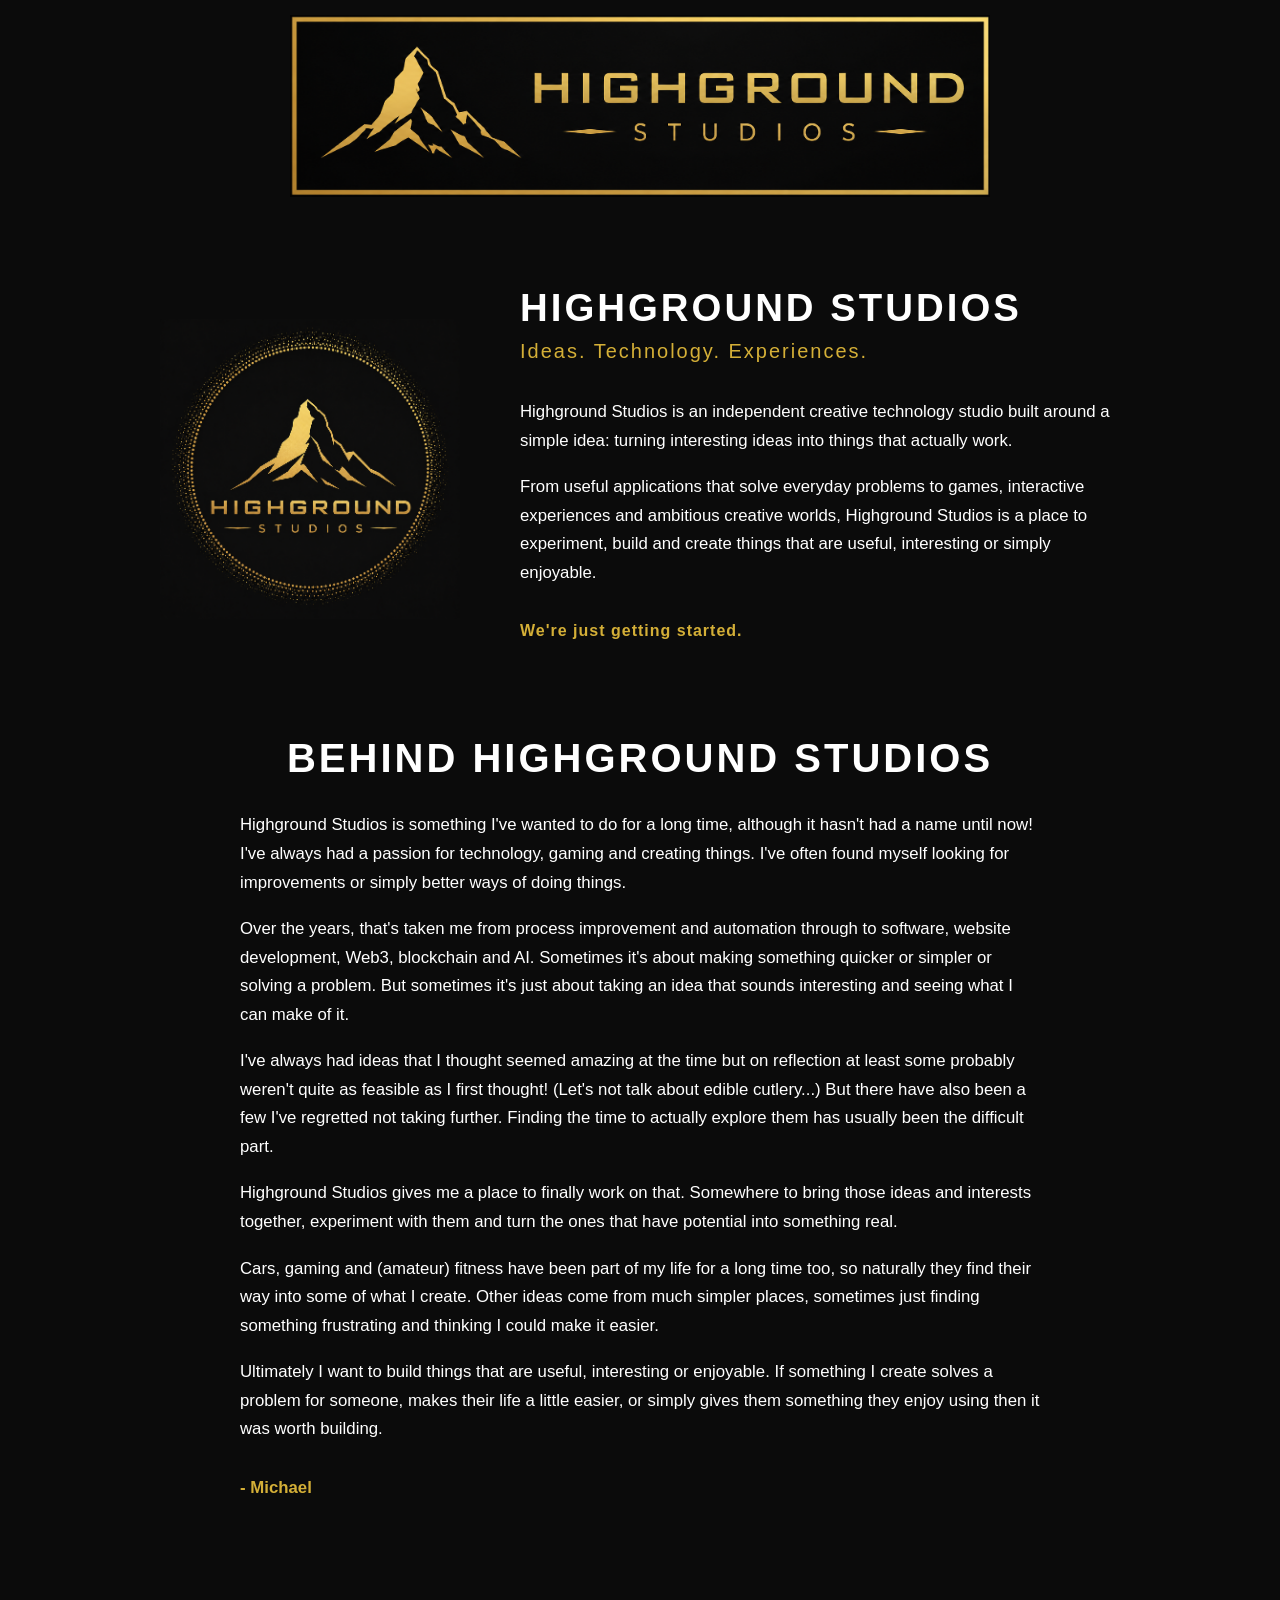
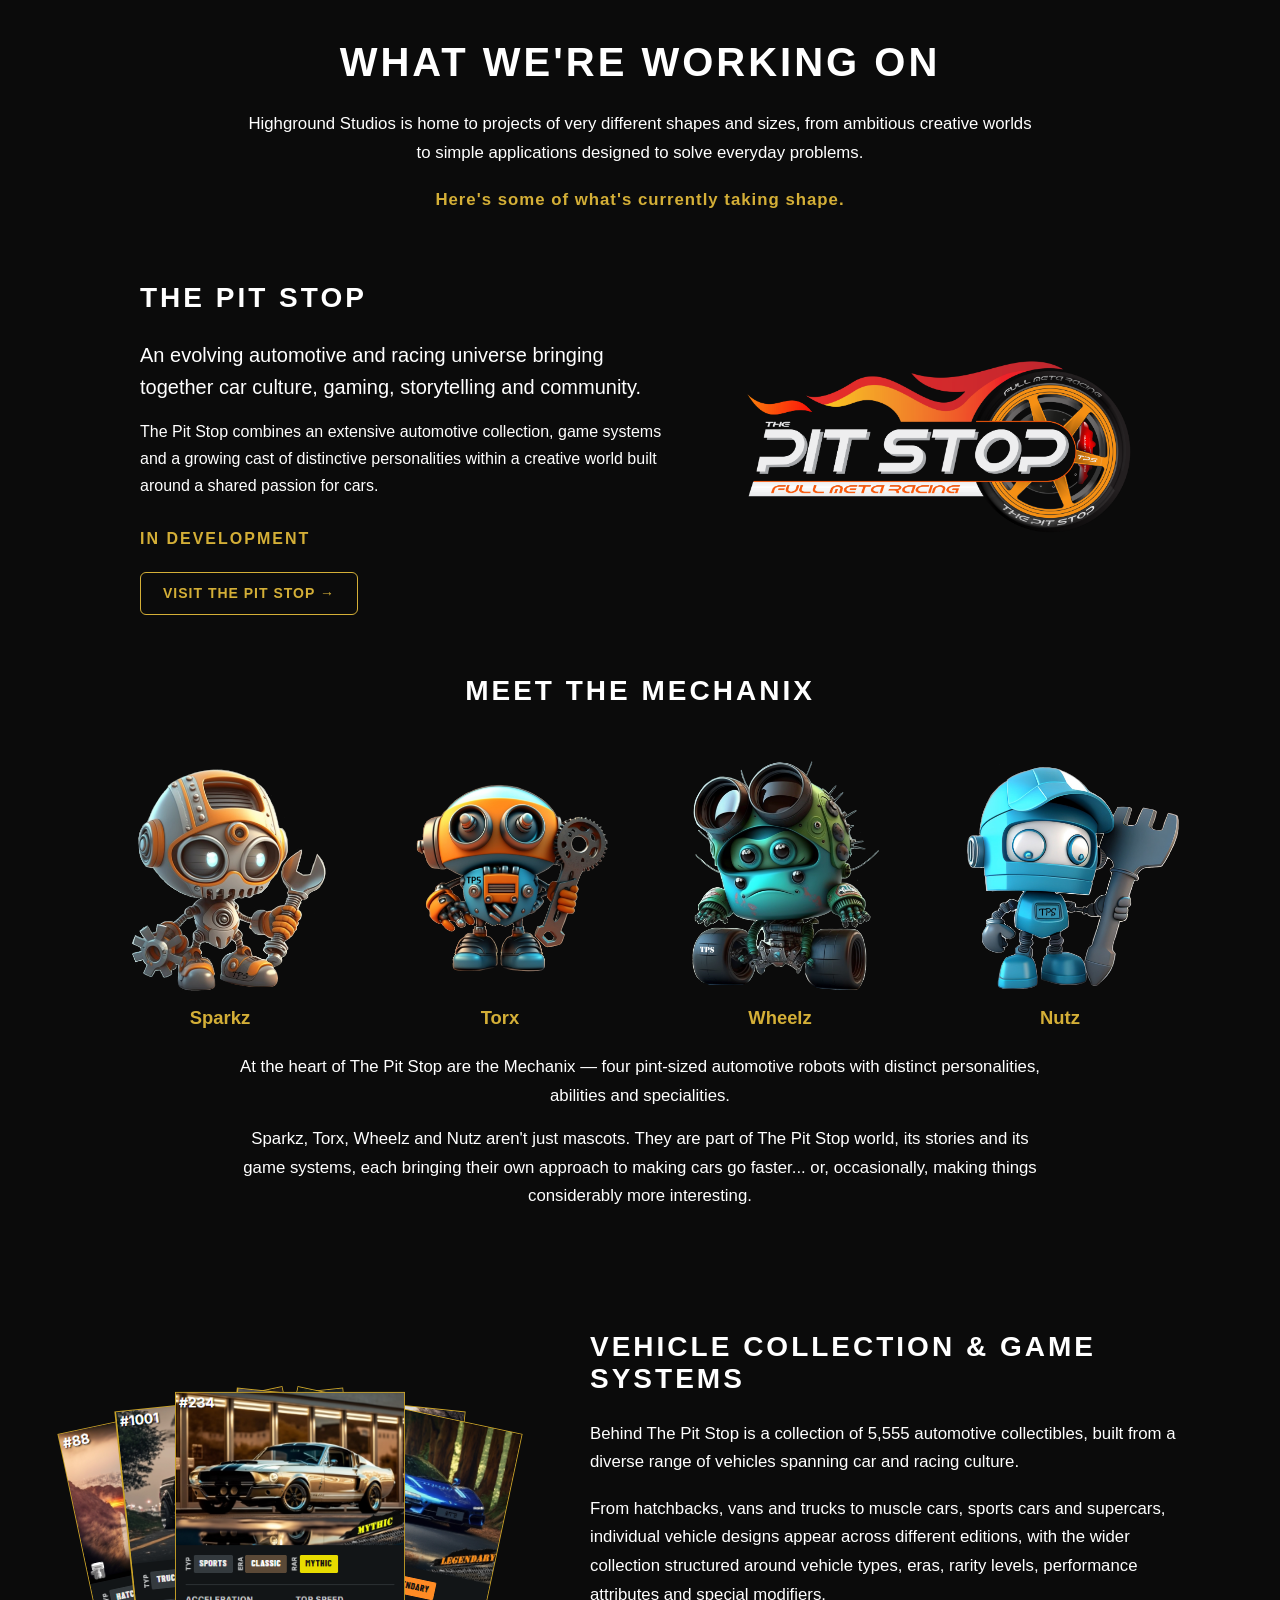
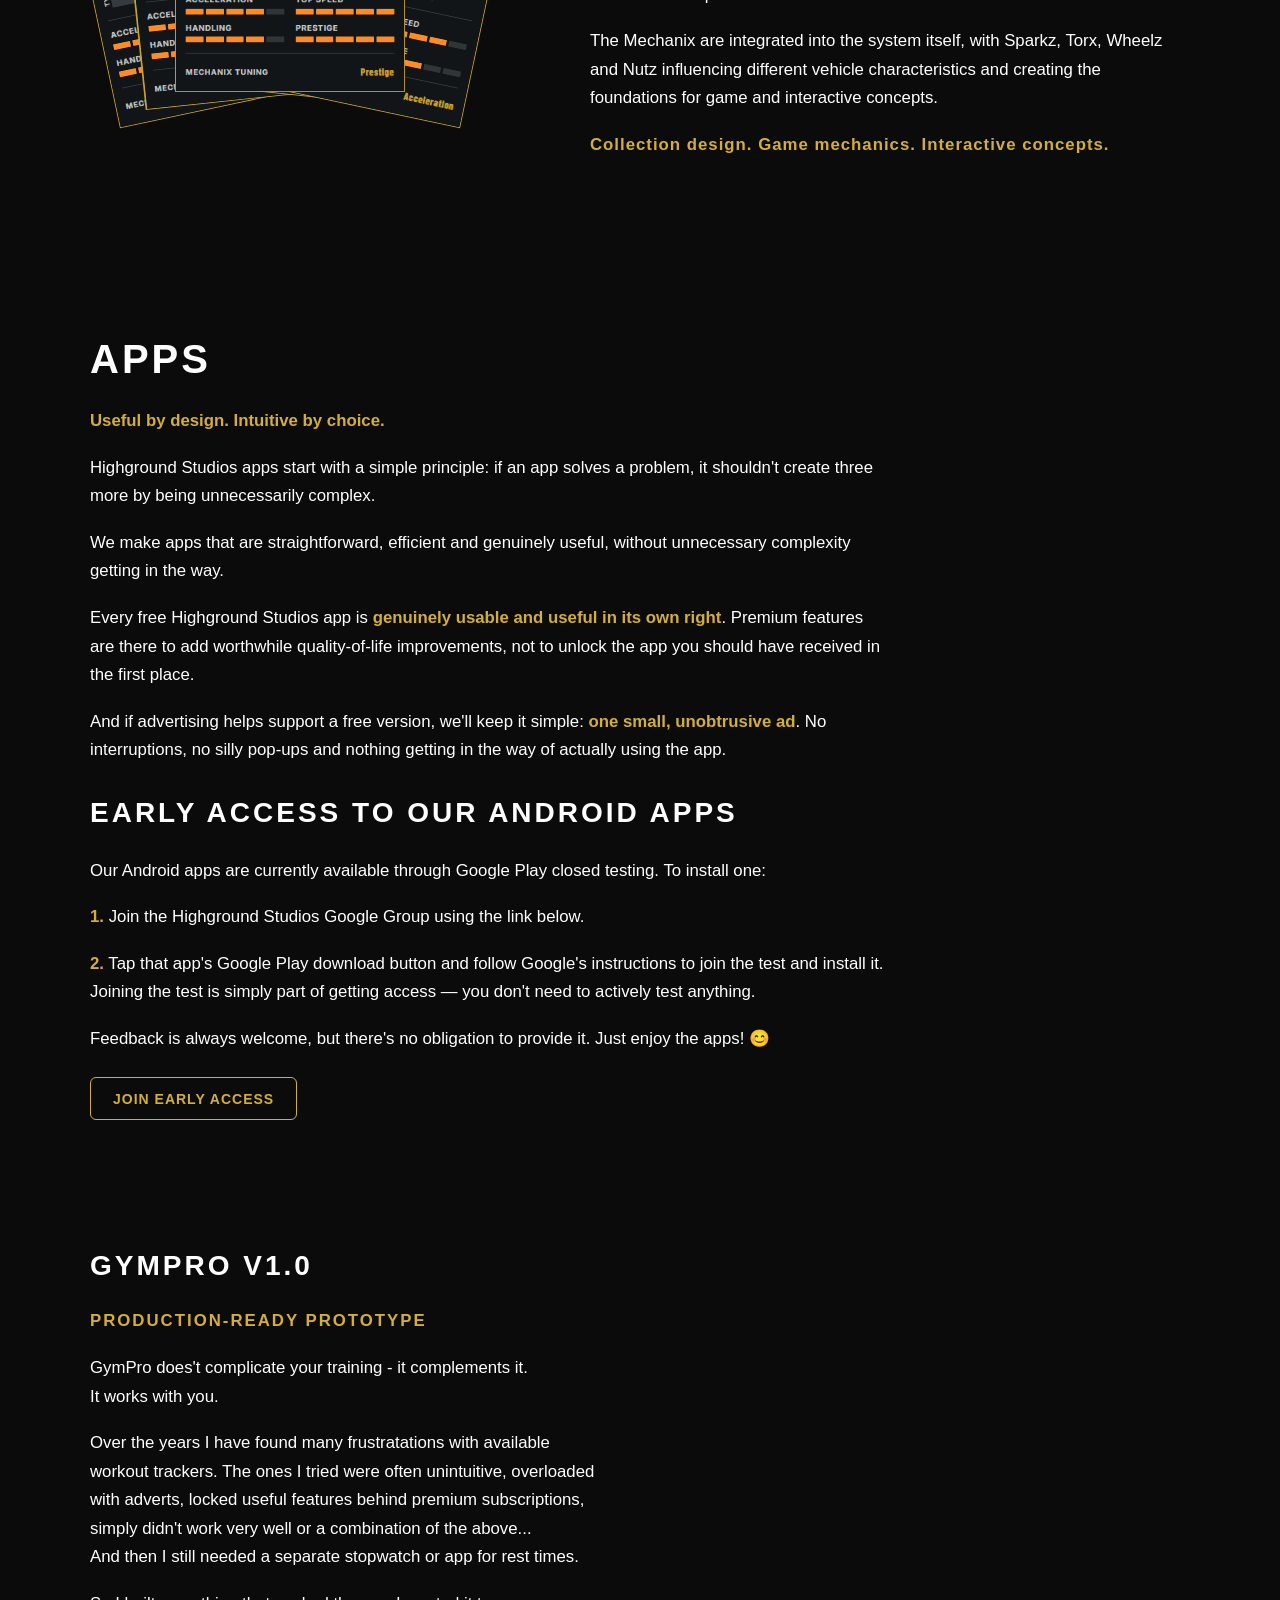
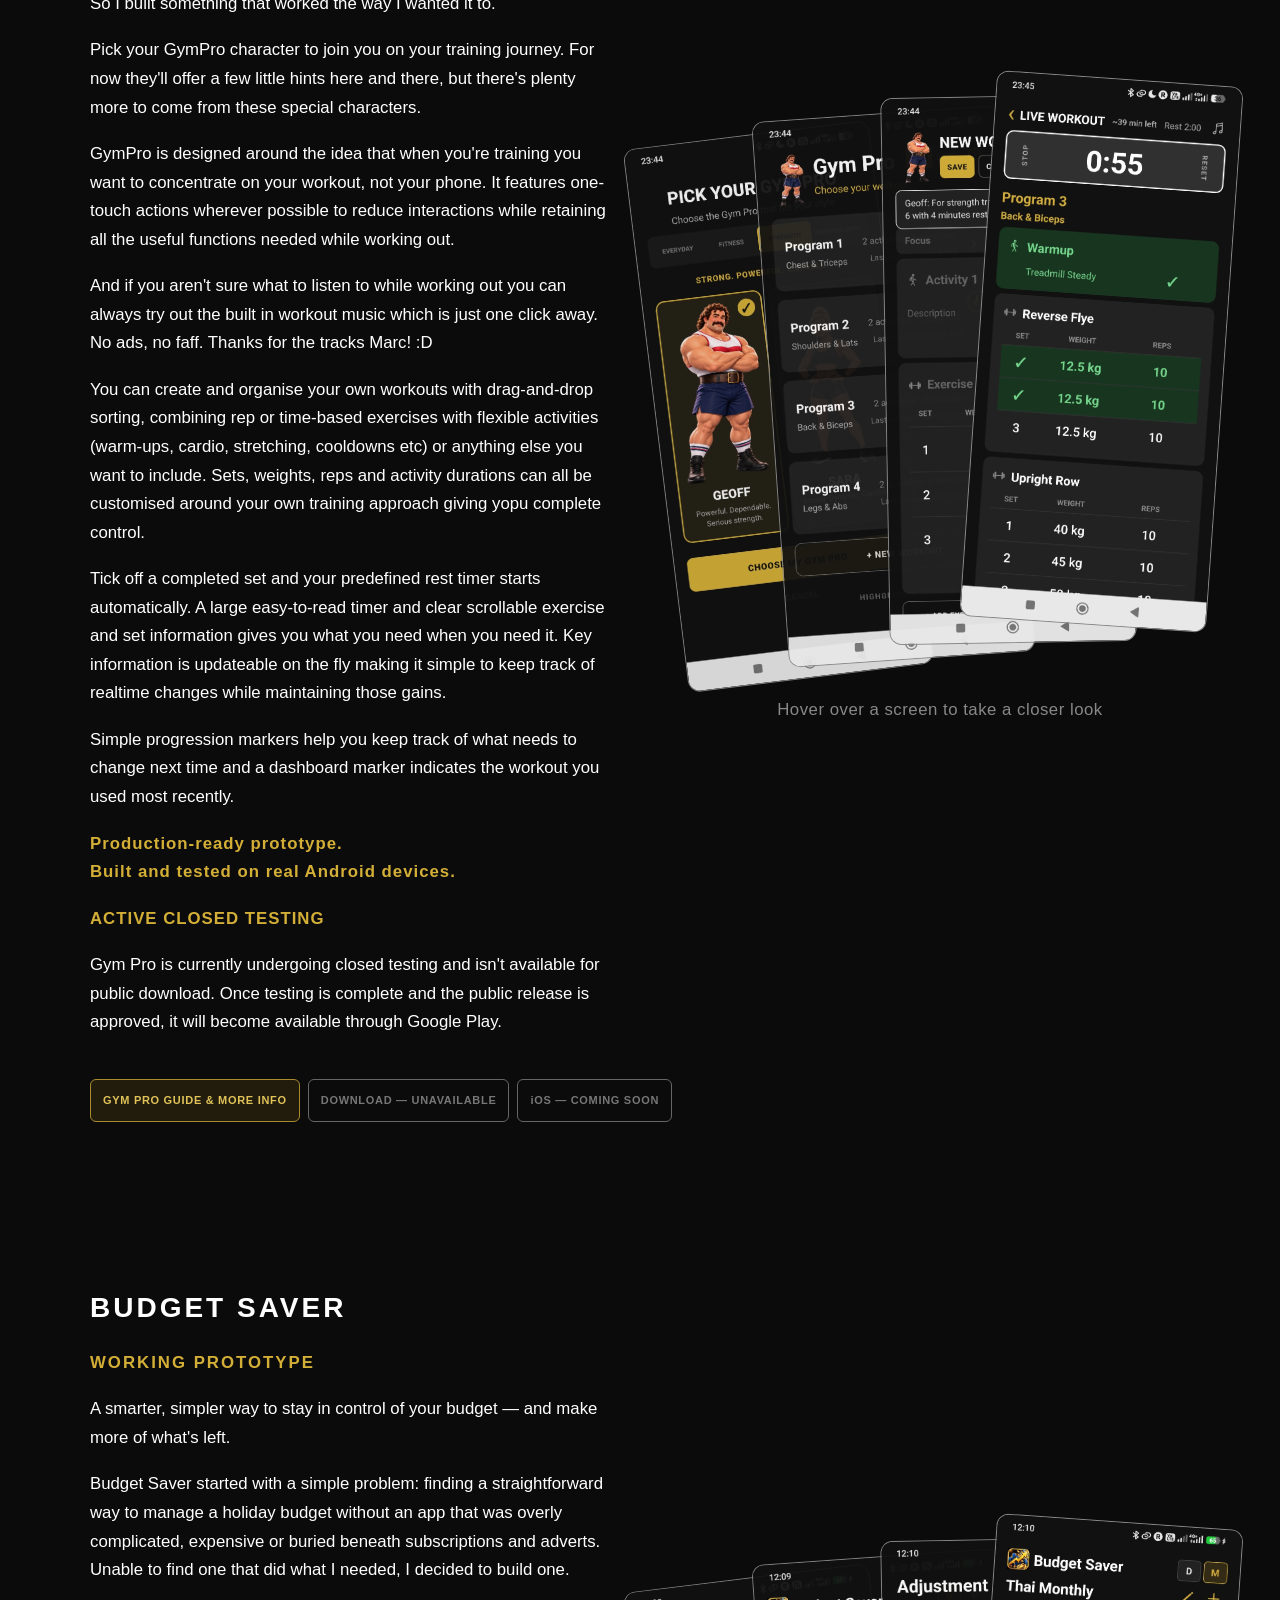
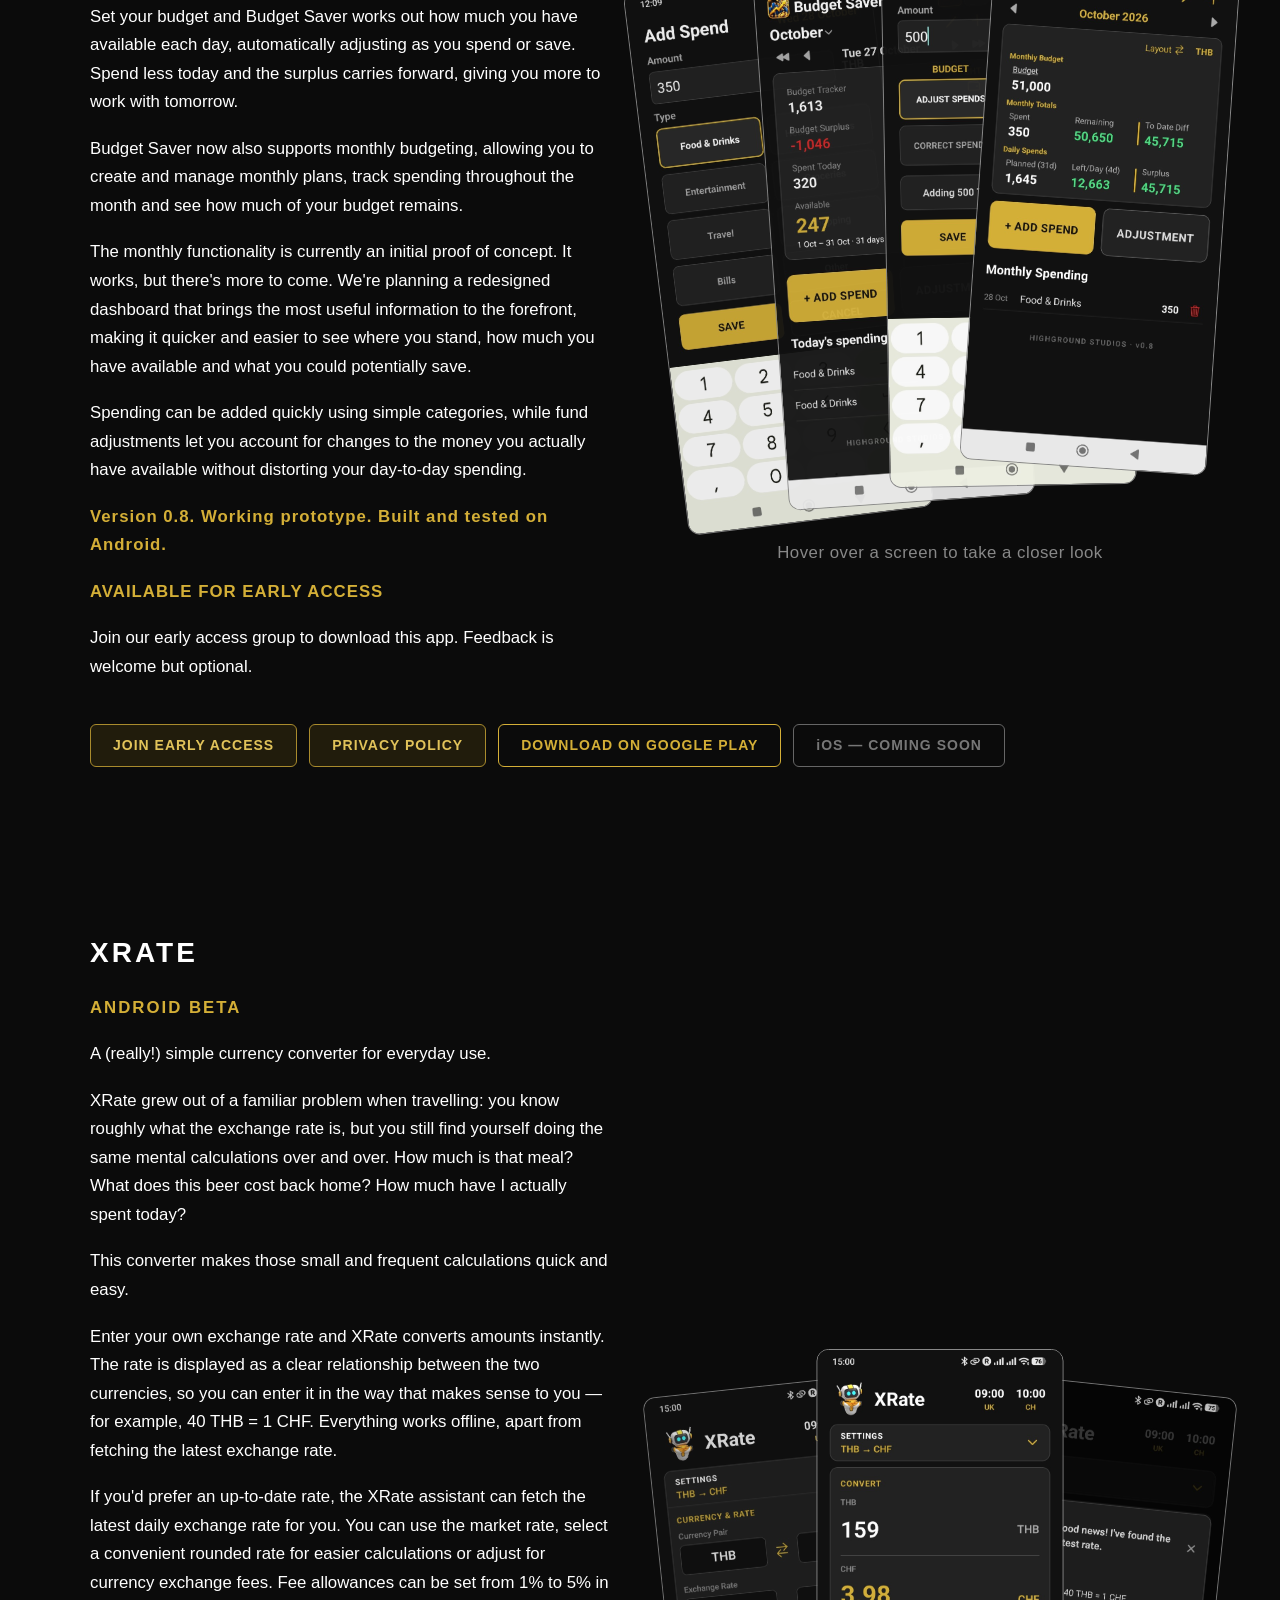
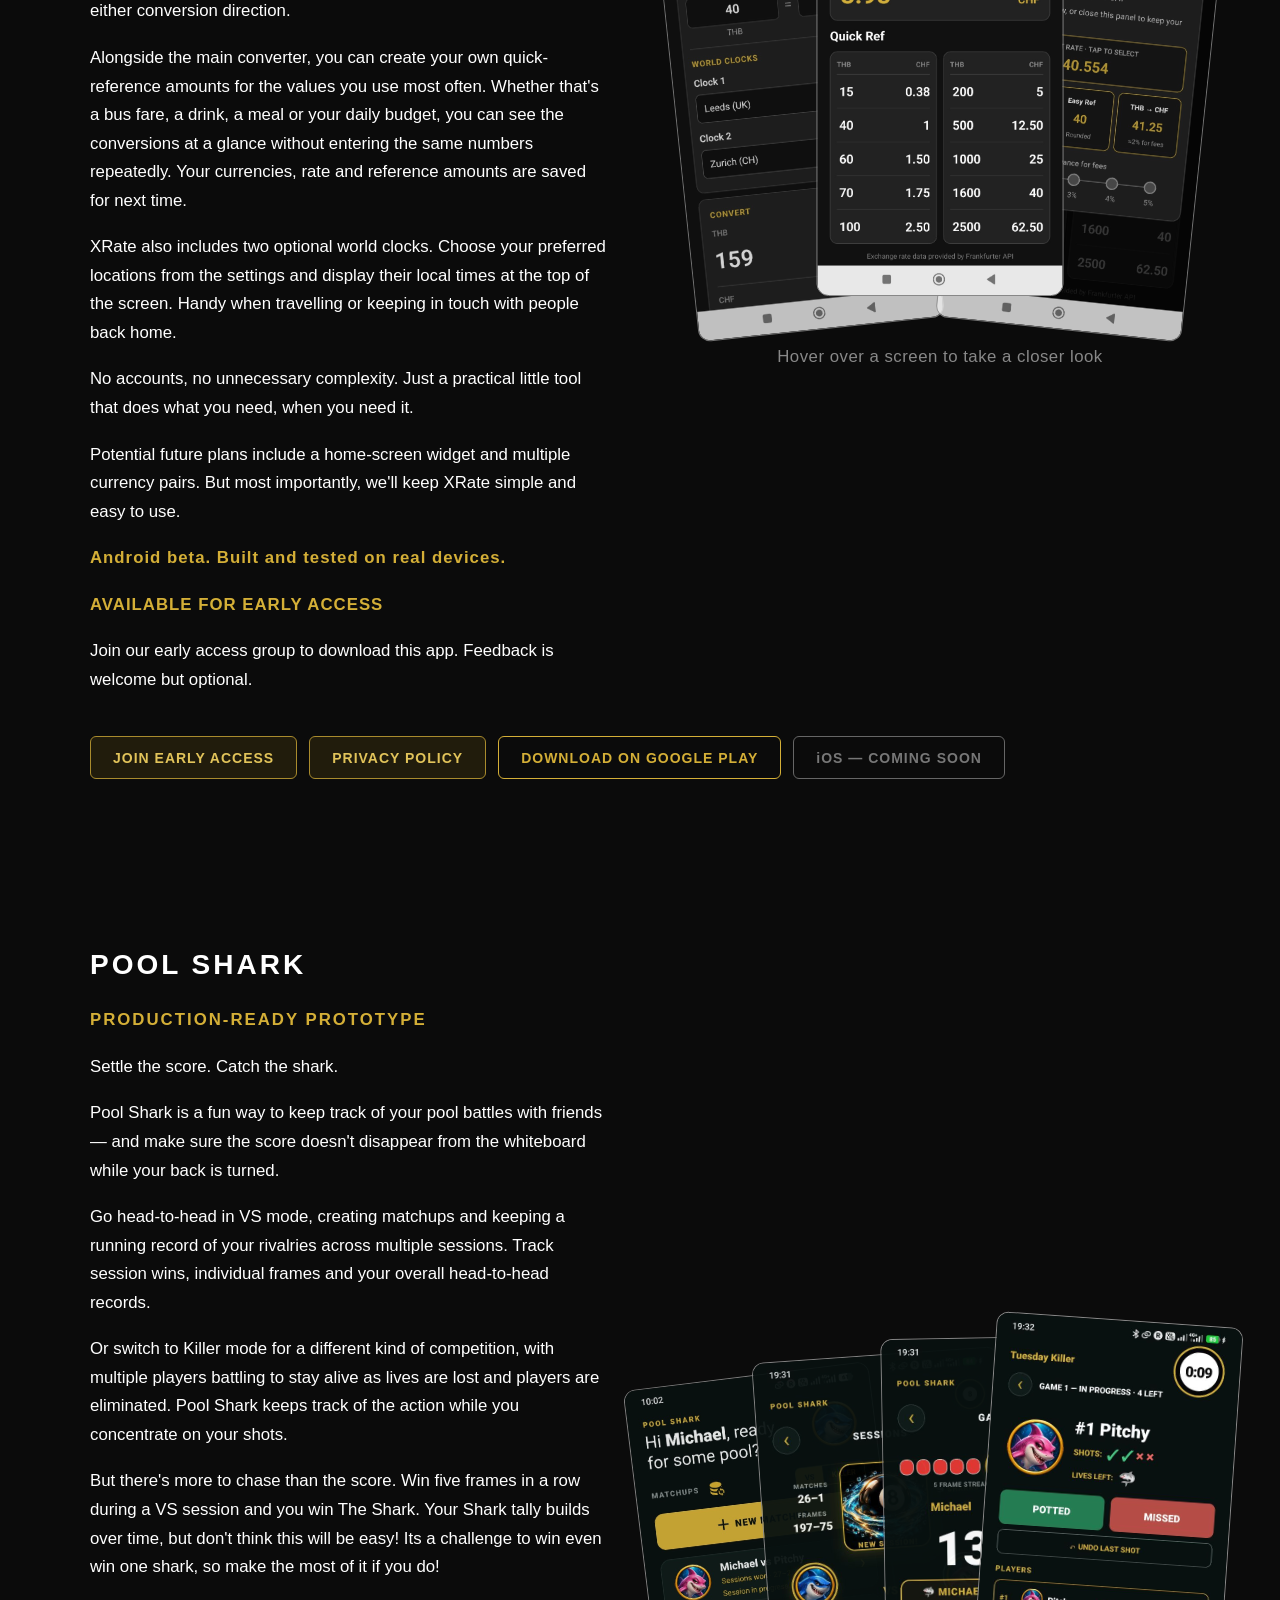
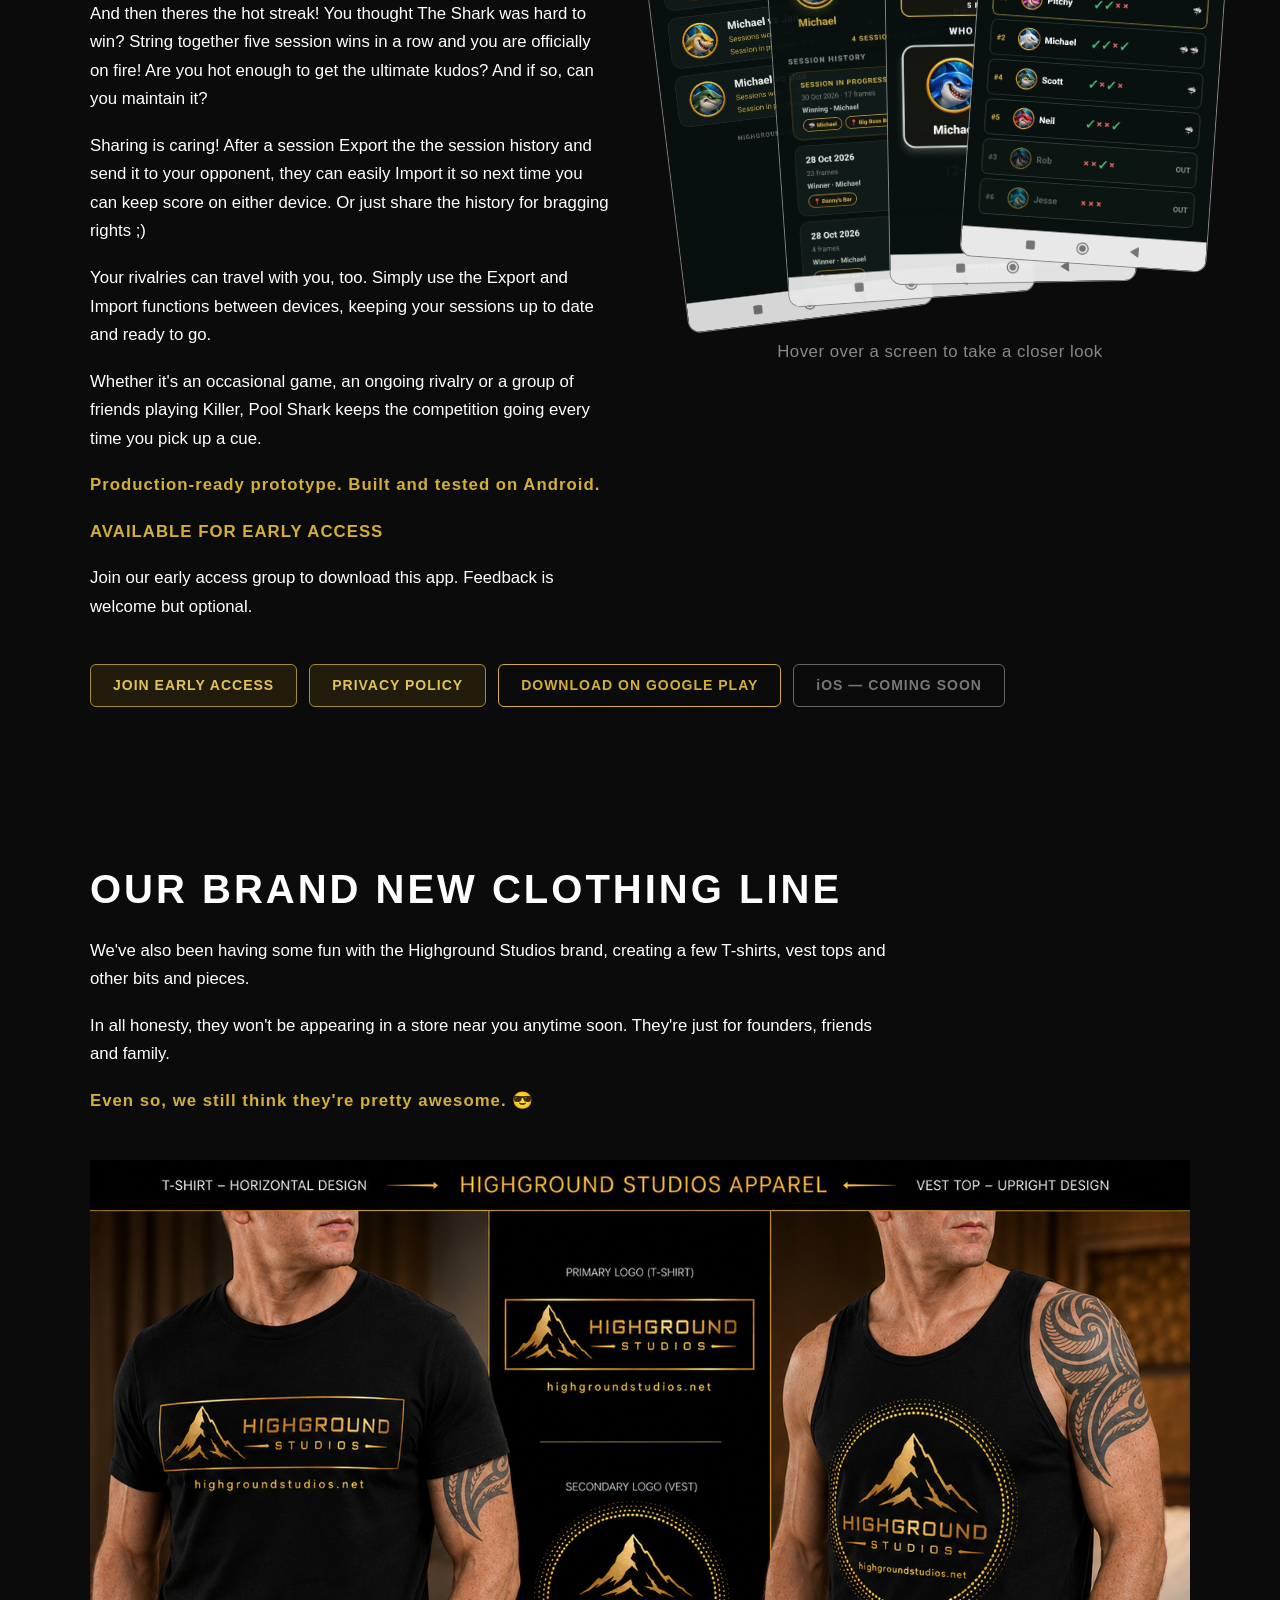
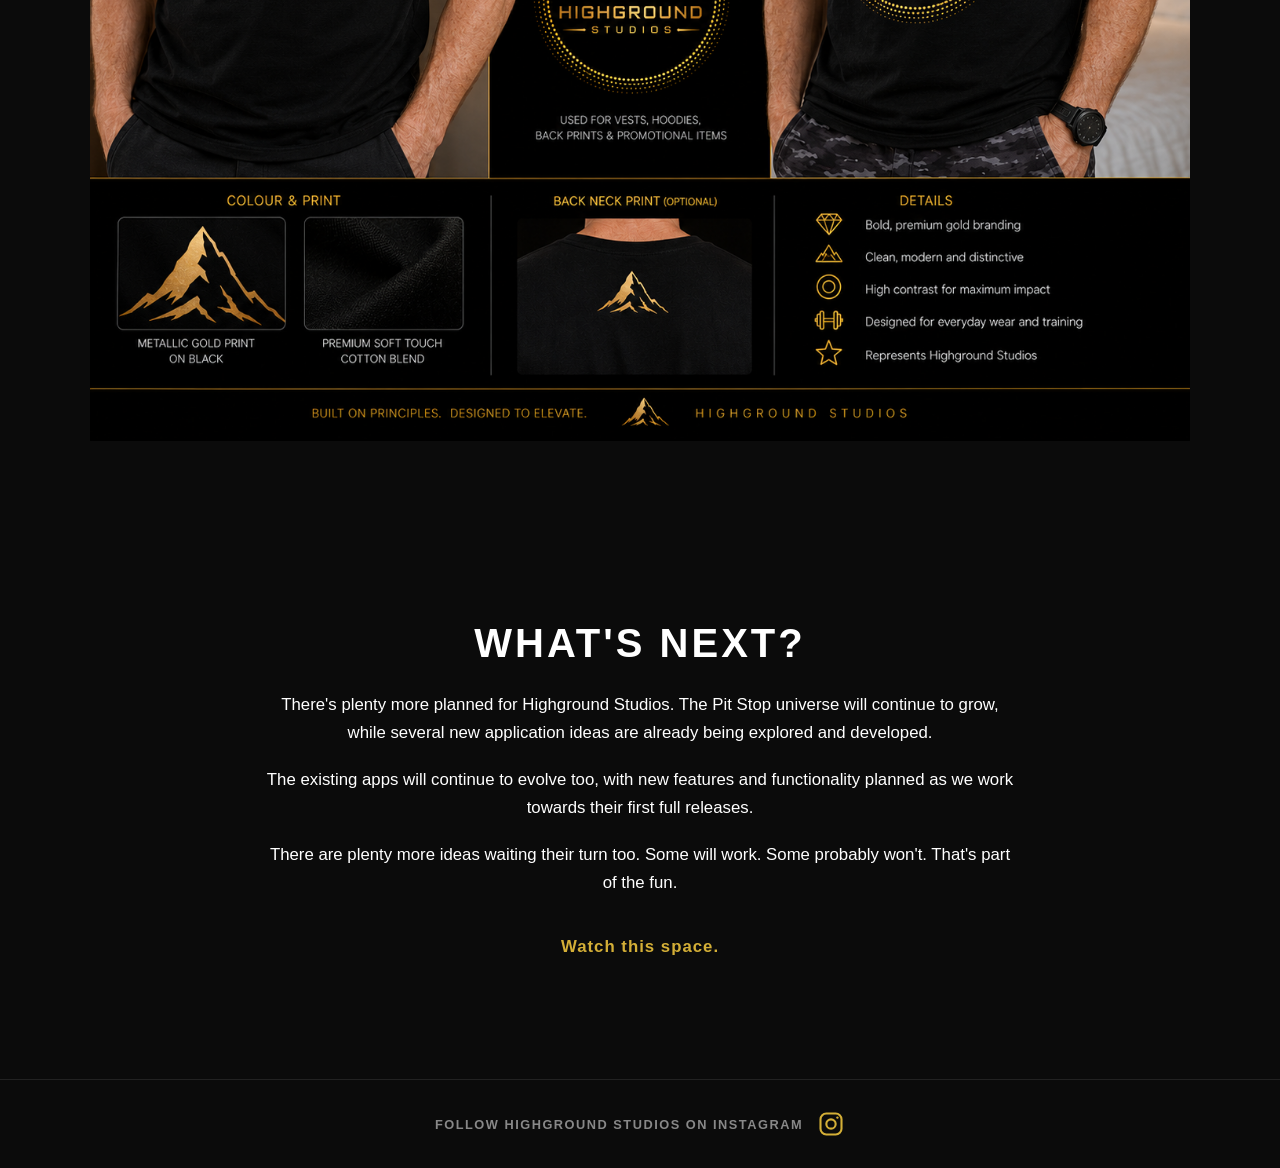
==== commit fcccec0b: "Added Google Play Links" ====
--- a/index.html
+++ b/index.html
@@ -394,6 +394,17 @@
                     the app.
                 </p>
 
+
+                <div class="early-access-intro" style="margin-top: 2rem;">
+                    <h3>EARLY ACCESS TO OUR ANDROID APPS</h3>
+                    <p>Our Android apps are currently available through Google Play closed testing. To install one:</p>
+                    <p><strong>1.</strong> Join the Highground Studios Google Group using the link below.</p>
+                    <p><strong>2.</strong> Tap that app's Google Play download button and follow Google's instructions to join the test and install it. Joining the test is simply part of getting access — you don't need to actively test anything.</p>
+                    <p>Feedback is always welcome, but there's no obligation to provide it. Just enjoy the apps! 😊</p>
+                    <div class="app-downloads">
+                        <a href="https://groups.google.com/g/highground-studios-testers" class="download-button" target="_blank" rel="noopener noreferrer">JOIN EARLY ACCESS</a>
+                    </div>
+                </div>
             </div>
 
         </section>
@@ -475,24 +486,9 @@
                         Built and tested on real Android devices.
                     </p>
 
-                    <div class="app-downloads">
-
-                        <a href="gympro.html" class="info-button">
-                            GYMPRO GUIDE &amp; MORE INFO
-                        </a>
-                        
-                        <a
-                            href="https://github.com/Odins-Beard/highground-studios/releases/download/gympro-v1.0/Gym.Pro.v1.0.apk"
-                            class="download-button"
-                        >
-                            DOWNLOAD FOR ANDROID
-                        </a>
-
-                        <span class="download-button download-button-disabled">
-                            iOS — COMING SOON
-                        </span>
-
-                    </div>
+                    <p class="concept-note">ACTIVE CLOSED TESTING</p>
+                    <p>Gym Pro is currently undergoing closed testing and isn't available for public download. Once testing is complete and the public release is approved, it will become available through Google Play.</p>
+                    
 
                 </div>
 
@@ -505,6 +501,13 @@
                 </div>
             </div>
 
+            <div class="app-downloads app-downloads-wide">
+                        <a href="gympro.html" class="info-button">GYM PRO GUIDE &amp; MORE INFO</a>
+                        <!-- Future Gym Pro Google Play URL: https://play.google.com/store/apps/details?id=com.highgroundstudios.gympro -->
+                        <span class="download-button download-button-disabled">DOWNLOAD — UNAVAILABLE</span>
+                        <span class="download-button download-button-disabled">iOS — COMING SOON</span>
+                    </div>
+
         </section>
 
 
@@ -513,7 +516,7 @@
             BUDGET SAVER
             ===================================================== -->
 
-        <section class="jarjar" id="budget-saver">
+        <section class="jarjar" id="budgetsaver">
 
             <div class="jarjar-layout">
 
@@ -568,20 +571,9 @@
                         Version 0.8. Working prototype. Built and tested on Android.
                     </p>
 
-                    <div class="app-downloads">
-
-                        <a
-                            href="https://github.com/Odins-Beard/highground-studios/releases/download/budgetsaver-v0.8/BudgetSaver-v0.8.apk"
-                            class="download-button"
-                        >
-                            DOWNLOAD FOR ANDROID
-                        </a>
-
-                        <span class="download-button download-button-disabled">
-                            iOS — COMING SOON
-                        </span>
-
-                    </div>
+                    <p class="concept-note">AVAILABLE FOR EARLY ACCESS</p>
+                    <p>Join our early access group to download this app. Feedback is welcome but optional.</p>
+                    
 
                 </div>
 
@@ -618,6 +610,13 @@
                 </div>
 
             </div>
+
+            <div class="app-downloads app-downloads-wide">
+                        <a href="https://groups.google.com/g/highground-studios-testers" class="info-button" target="_blank" rel="noopener noreferrer">JOIN EARLY ACCESS</a>
+                        <a href="budgetsaver-policy.html" class="info-button">PRIVACY POLICY</a>
+                        <a href="https://play.google.com/store/apps/details?id=com.highgroundstudios.budgetsaver" class="download-button" target="_blank" rel="noopener noreferrer">DOWNLOAD ON GOOGLE PLAY</a>
+                        <span class="download-button download-button-disabled">iOS — COMING SOON</span>
+                    </div>
 
         </section>
 
@@ -704,20 +703,9 @@
                         Android beta. Built and tested on real devices.
                     </p>
 
-                    <div class="app-downloads">
-
-                        <a
-                            href="https://github.com/Odins-Beard/highground-studios/releases/download/xrate-v0.3/XRate-v0.3.apk"
-                            class="download-button"
-                        >
-                            DOWNLOAD FOR ANDROID
-                        </a>
-
-                        <span class="download-button download-button-disabled">
-                            iOS — COMING SOON
-                        </span>
-
-                    </div>
+                    <p class="concept-note">AVAILABLE FOR EARLY ACCESS</p>
+                    <p>Join our early access group to download this app. Feedback is welcome but optional.</p>
+                    
 
                 </div>
 
@@ -748,6 +736,13 @@
                 </div>
 
             </div>
+
+            <div class="app-downloads app-downloads-wide">
+                        <a href="https://groups.google.com/g/highground-studios-testers" class="info-button" target="_blank" rel="noopener noreferrer">JOIN EARLY ACCESS</a>
+                        <a href="xrate-policy.html" class="info-button">PRIVACY POLICY</a>
+                        <a href="https://play.google.com/store/apps/details?id=com.highgroundstudios.xrate" class="download-button" target="_blank" rel="noopener noreferrer">DOWNLOAD ON GOOGLE PLAY</a>
+                        <span class="download-button download-button-disabled">iOS — COMING SOON</span>
+                    </div>
 
         </section>
 
@@ -825,20 +820,9 @@
                         Production-ready prototype. Built and tested on Android.
                     </p>
 
-                    <div class="app-downloads">
-
-                        <a
-                            href="https://github.com/Odins-Beard/highground-studios/releases/download/poolshark-v0.4/PoolShark-v0.4.apk"
-                            class="download-button"
-                        >
-                            DOWNLOAD FOR ANDROID
-                        </a>
-
-                        <span class="download-button download-button-disabled">
-                            iOS — COMING SOON
-                        </span>
-
-                    </div>
+                    <p class="concept-note">AVAILABLE FOR EARLY ACCESS</p>
+                    <p>Join our early access group to download this app. Feedback is welcome but optional.</p>
+                    
 
                 </div>
 
@@ -877,6 +861,13 @@
 
 
             </div>
+
+            <div class="app-downloads app-downloads-wide">
+                        <a href="https://groups.google.com/g/highground-studios-testers" class="info-button" target="_blank" rel="noopener noreferrer">JOIN EARLY ACCESS</a>
+                        <a href="poolshark-policy.html" class="info-button">PRIVACY POLICY</a>
+                        <a href="https://play.google.com/store/apps/details?id=com.highgroundstudios.poolshark" class="download-button" target="_blank" rel="noopener noreferrer">DOWNLOAD ON GOOGLE PLAY</a>
+                        <span class="download-button download-button-disabled">iOS — COMING SOON</span>
+                    </div>
 
         </section>
 
--- a/styles.css
+++ b/styles.css
@@ -506,3 +506,7 @@
     .gympro-guide-grid { grid-template-columns:1fr; gap:16px; }
     .gympro-guide-intro { margin-bottom:30px; }
 }
+
+/* App actions sit below both text and screenshots, using the full section width. */
+.app-downloads-wide { max-width:1100px; margin:24px auto 0; display:flex; flex-direction:row; flex-wrap:wrap; align-items:center; gap:12px; }
+.gympro .app-downloads-wide { flex-wrap:wrap; }
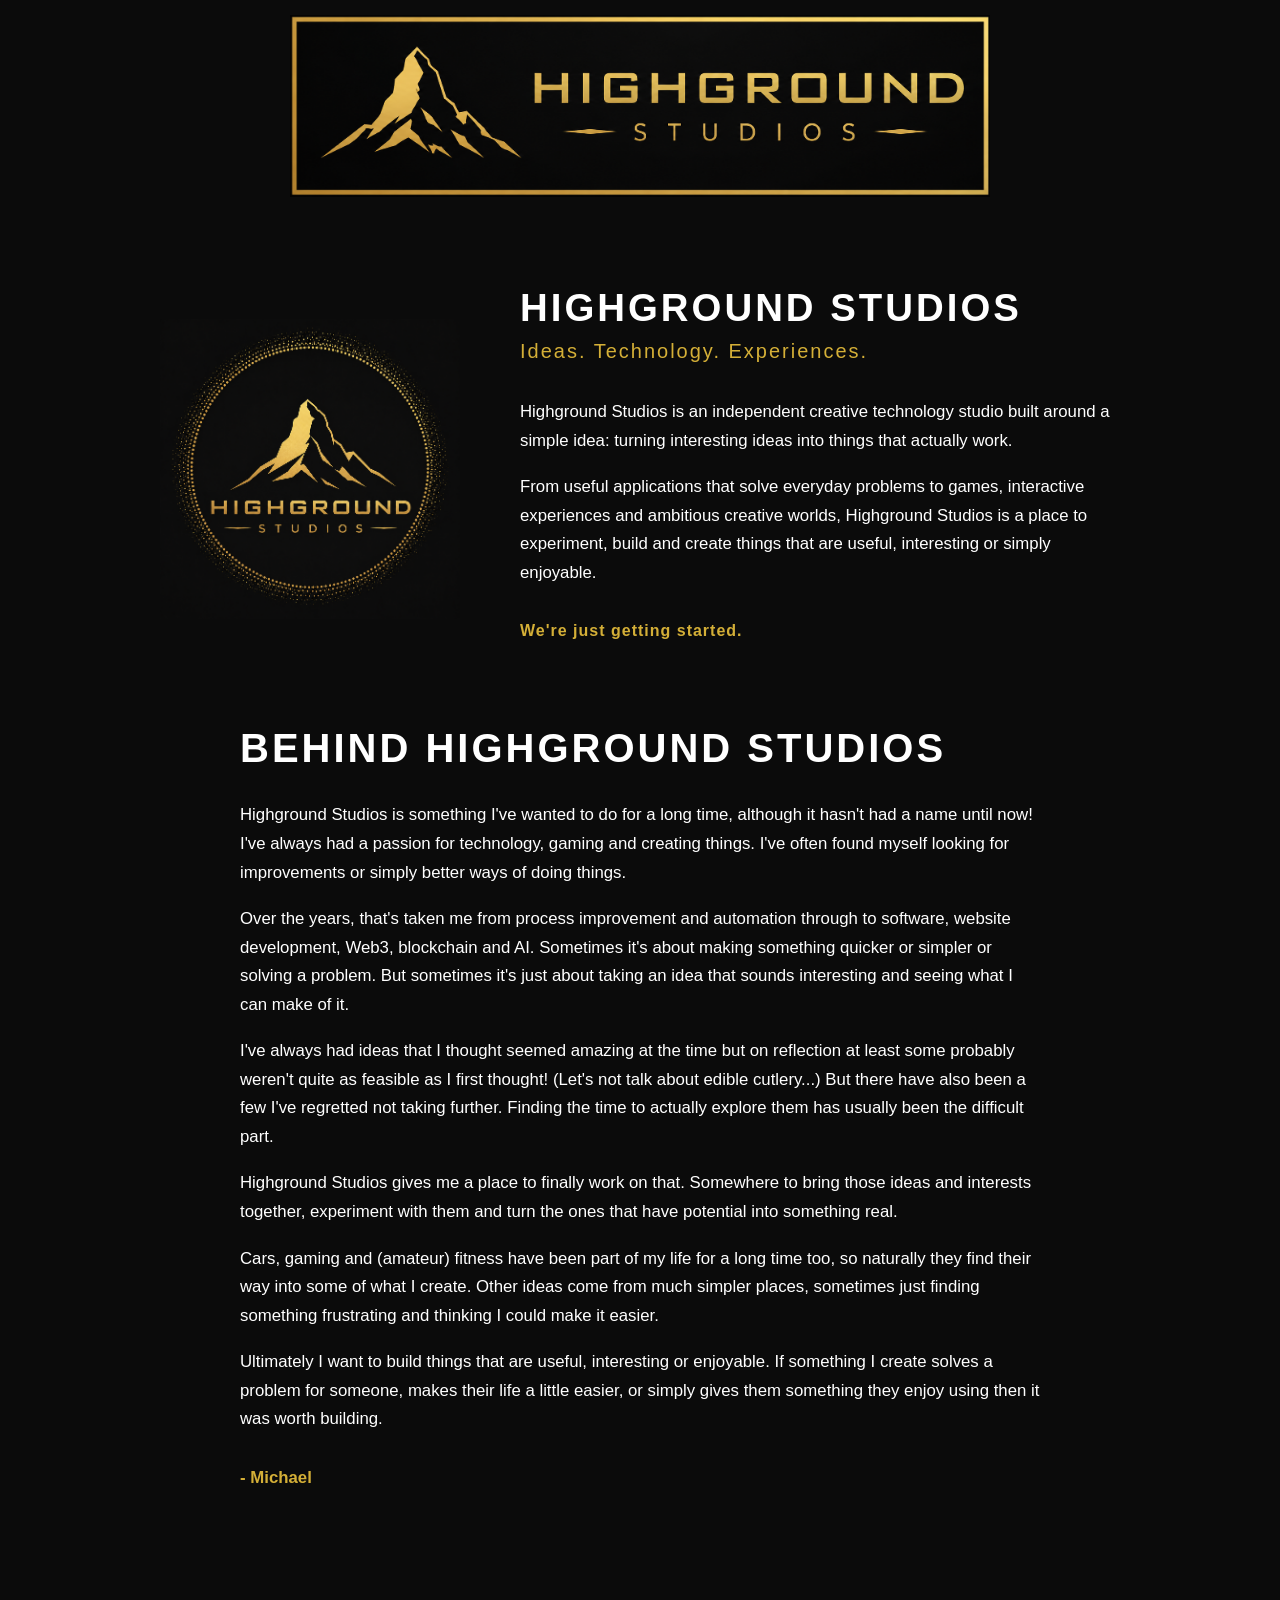
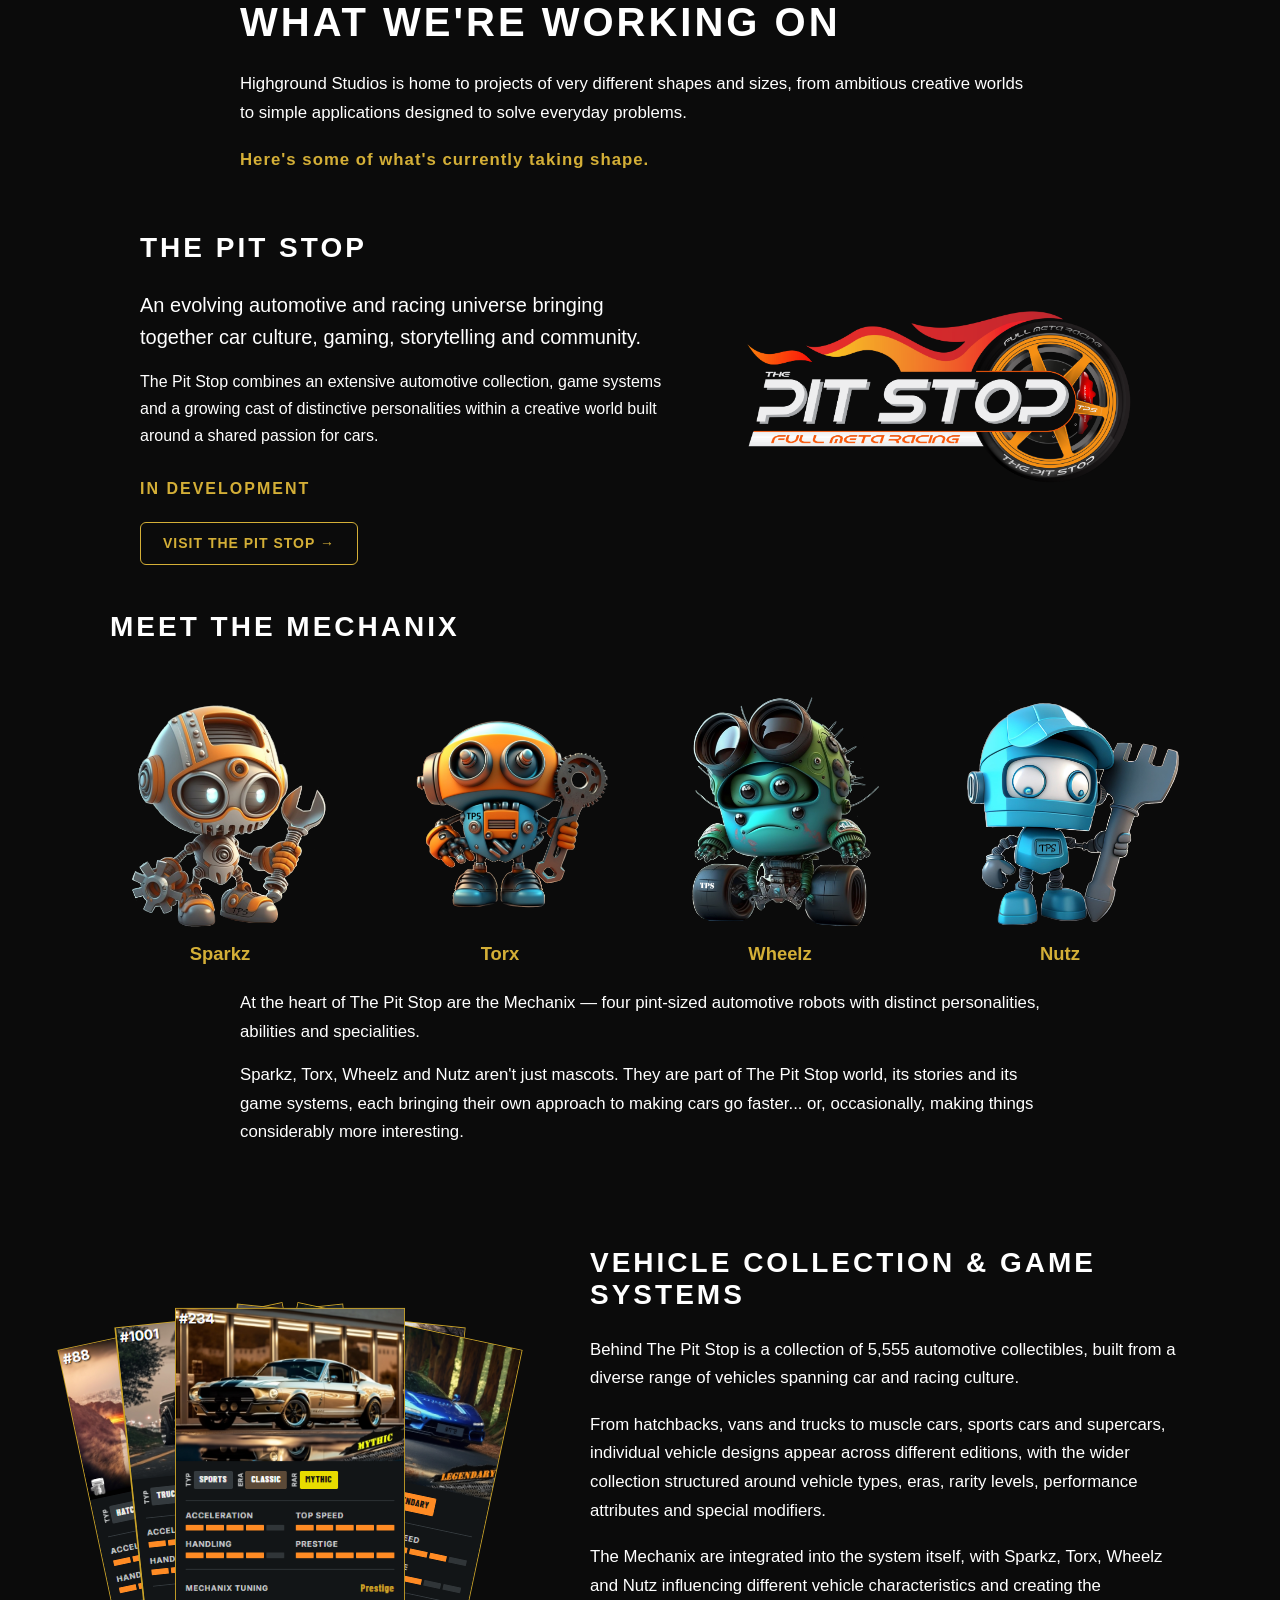
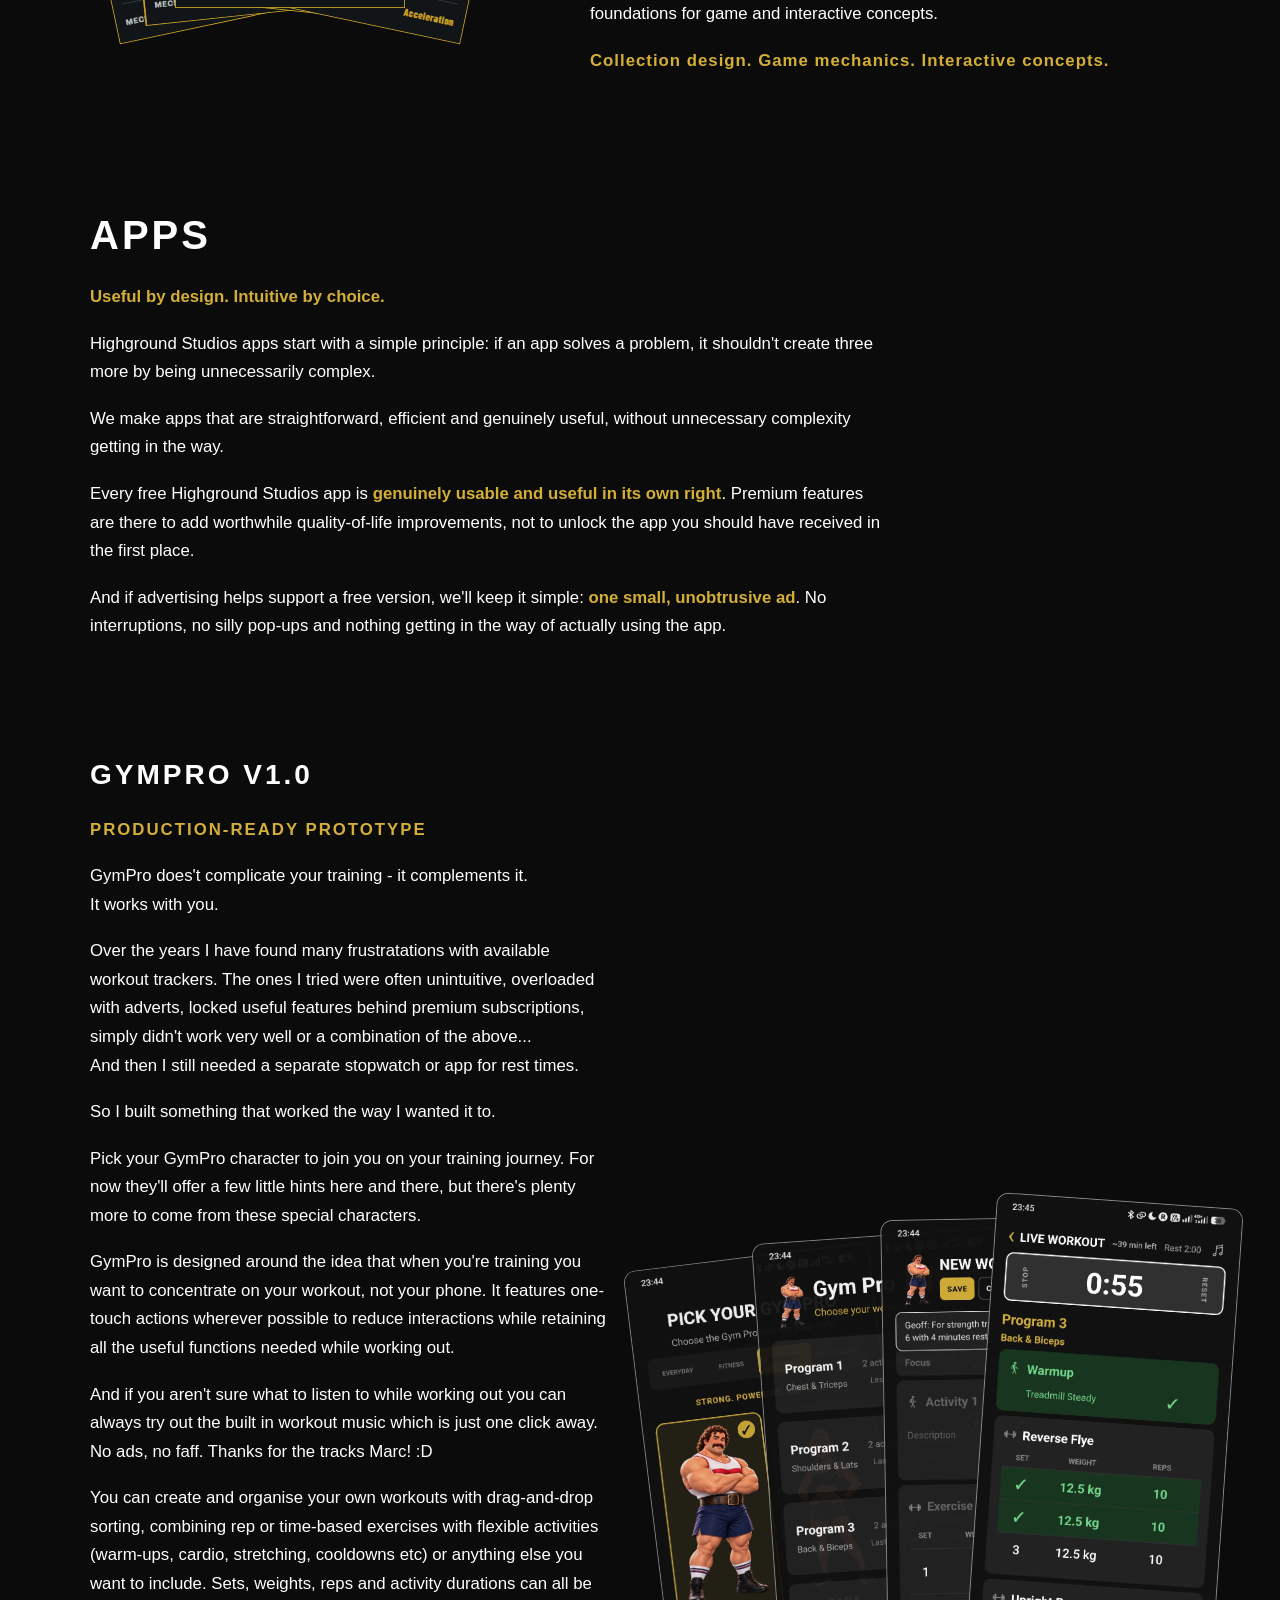
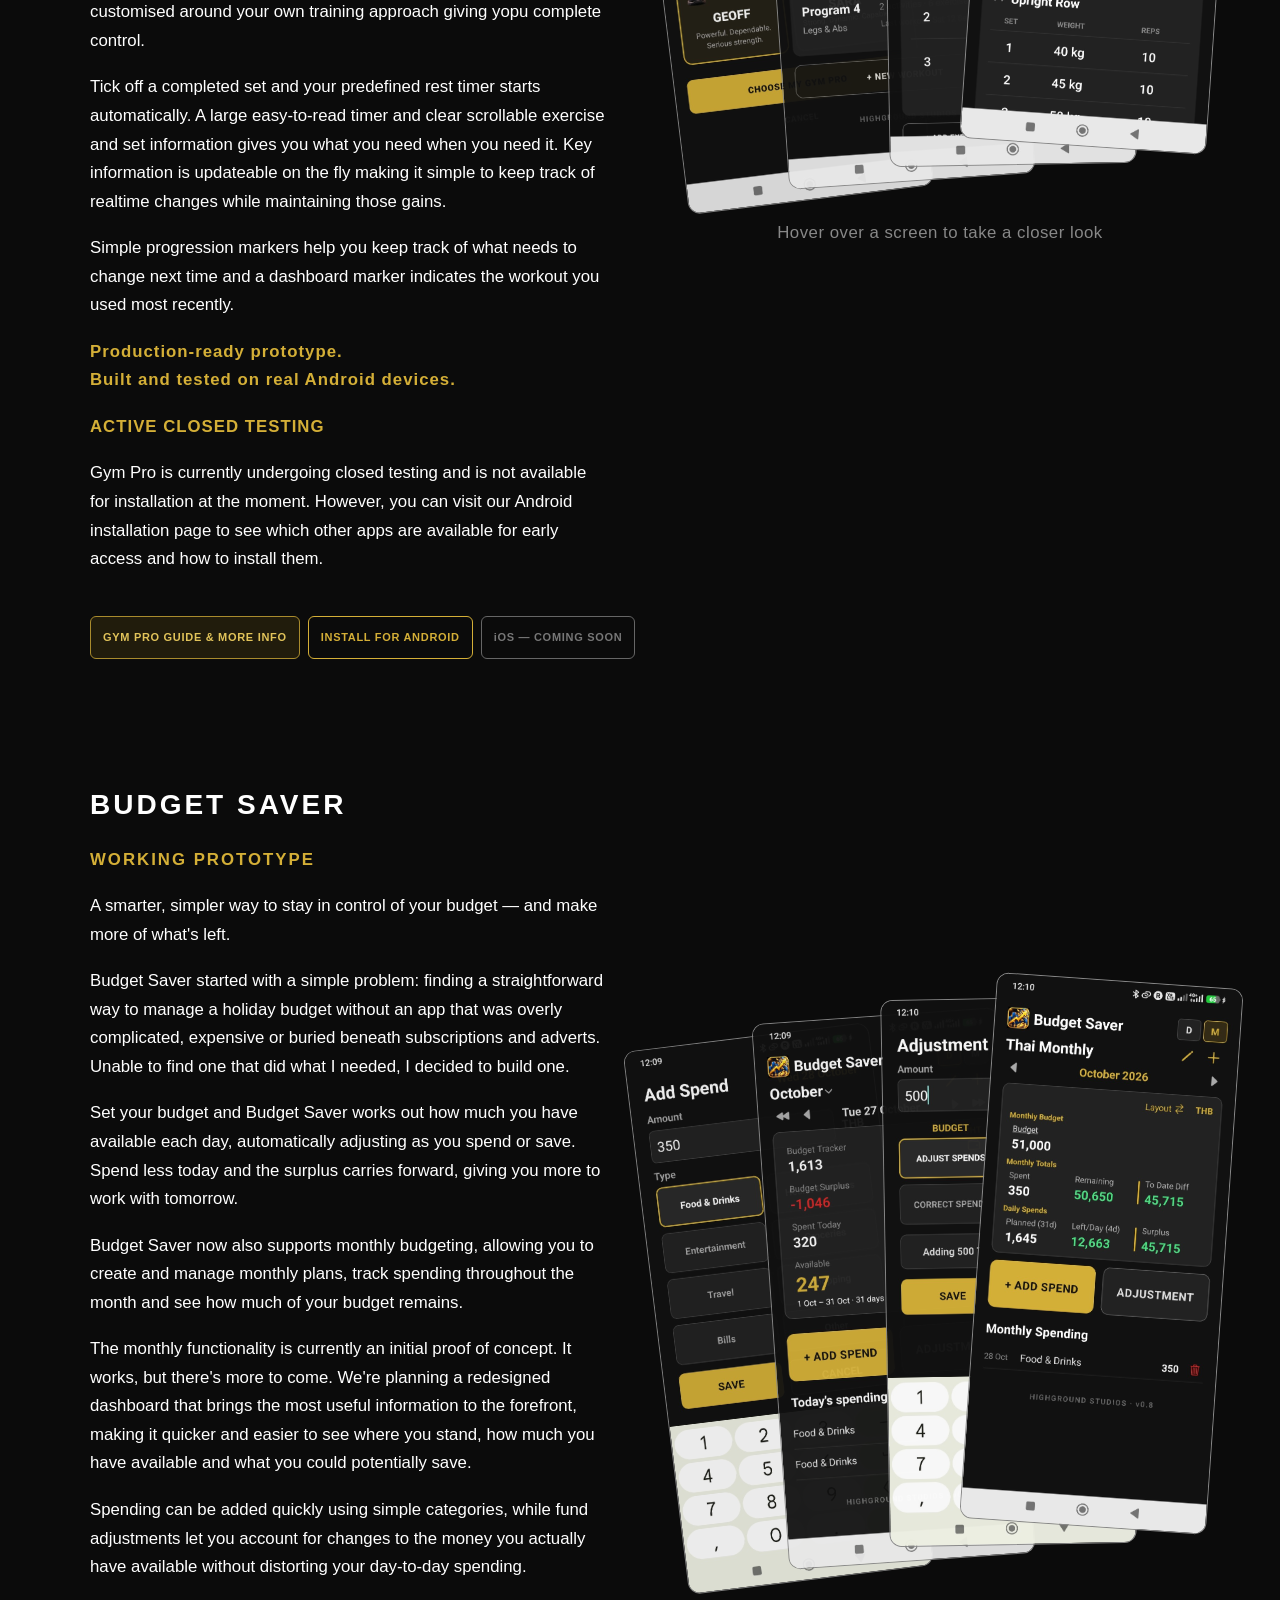
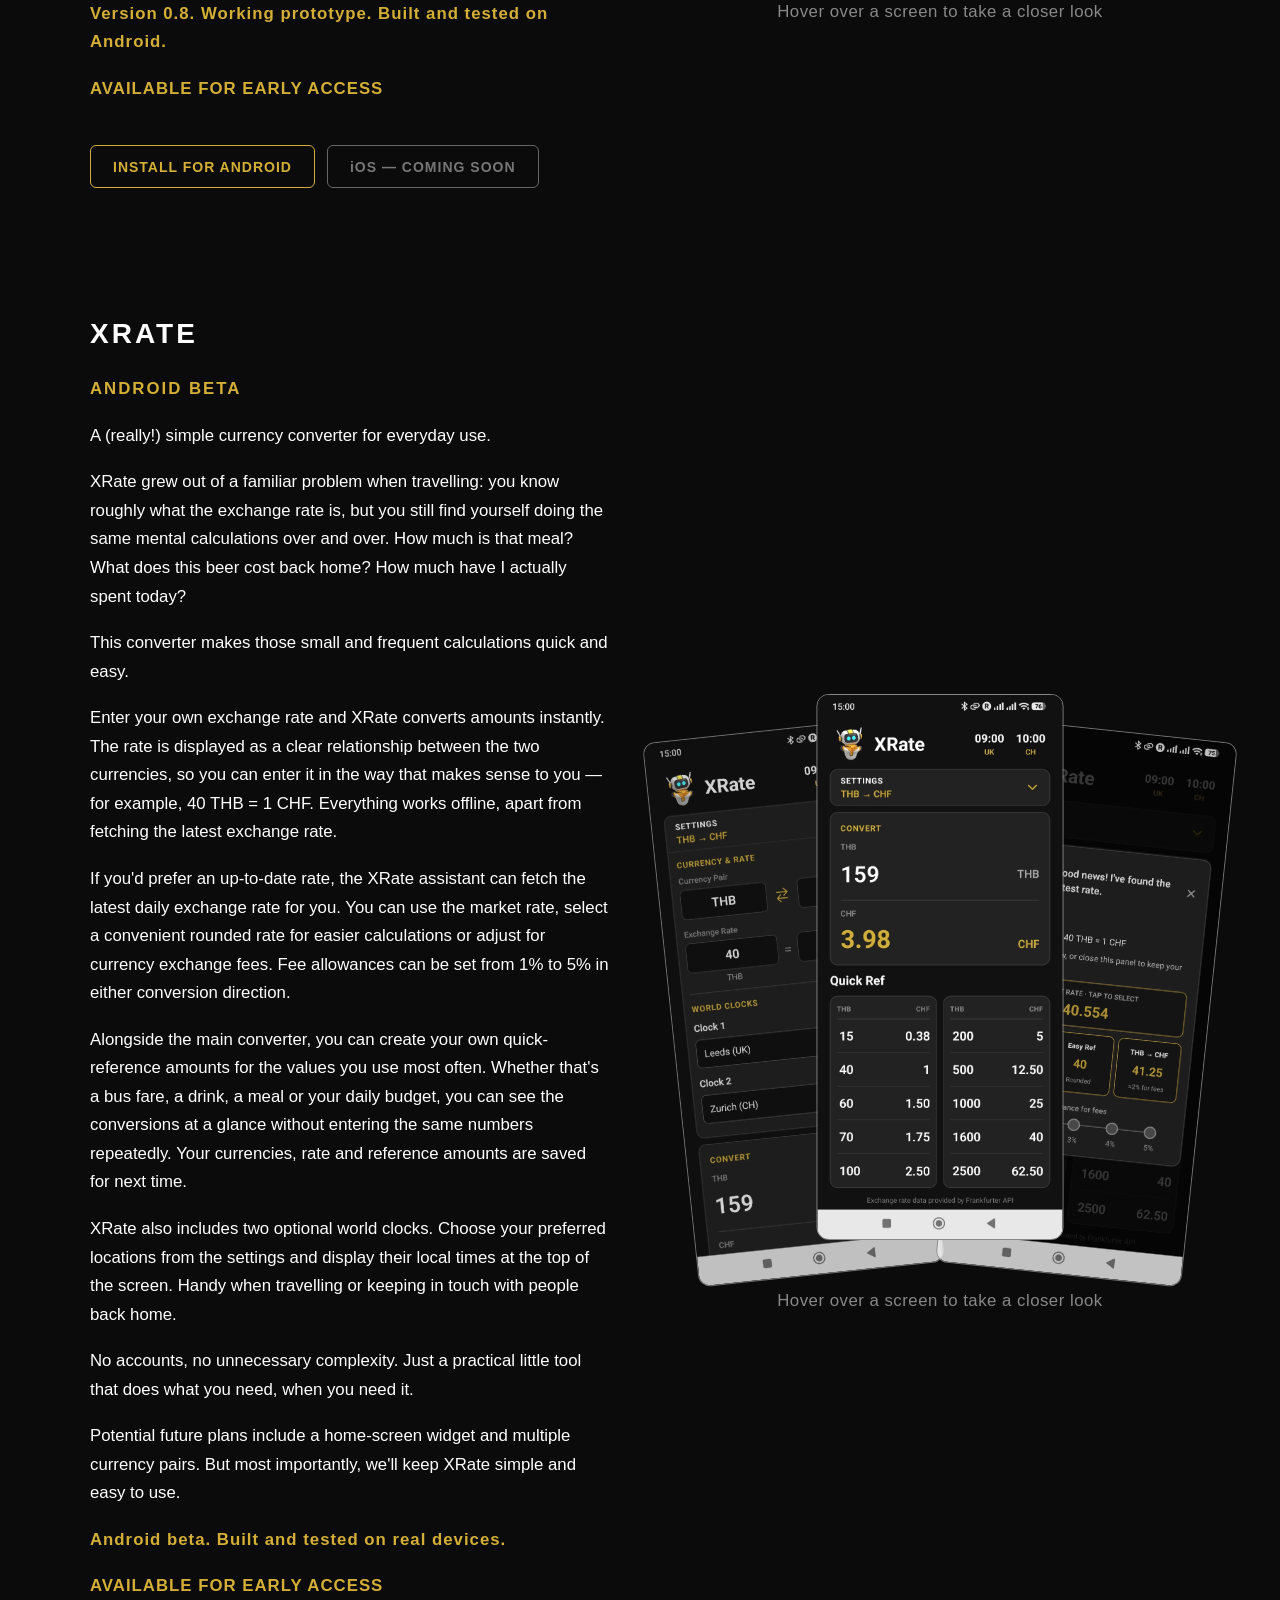
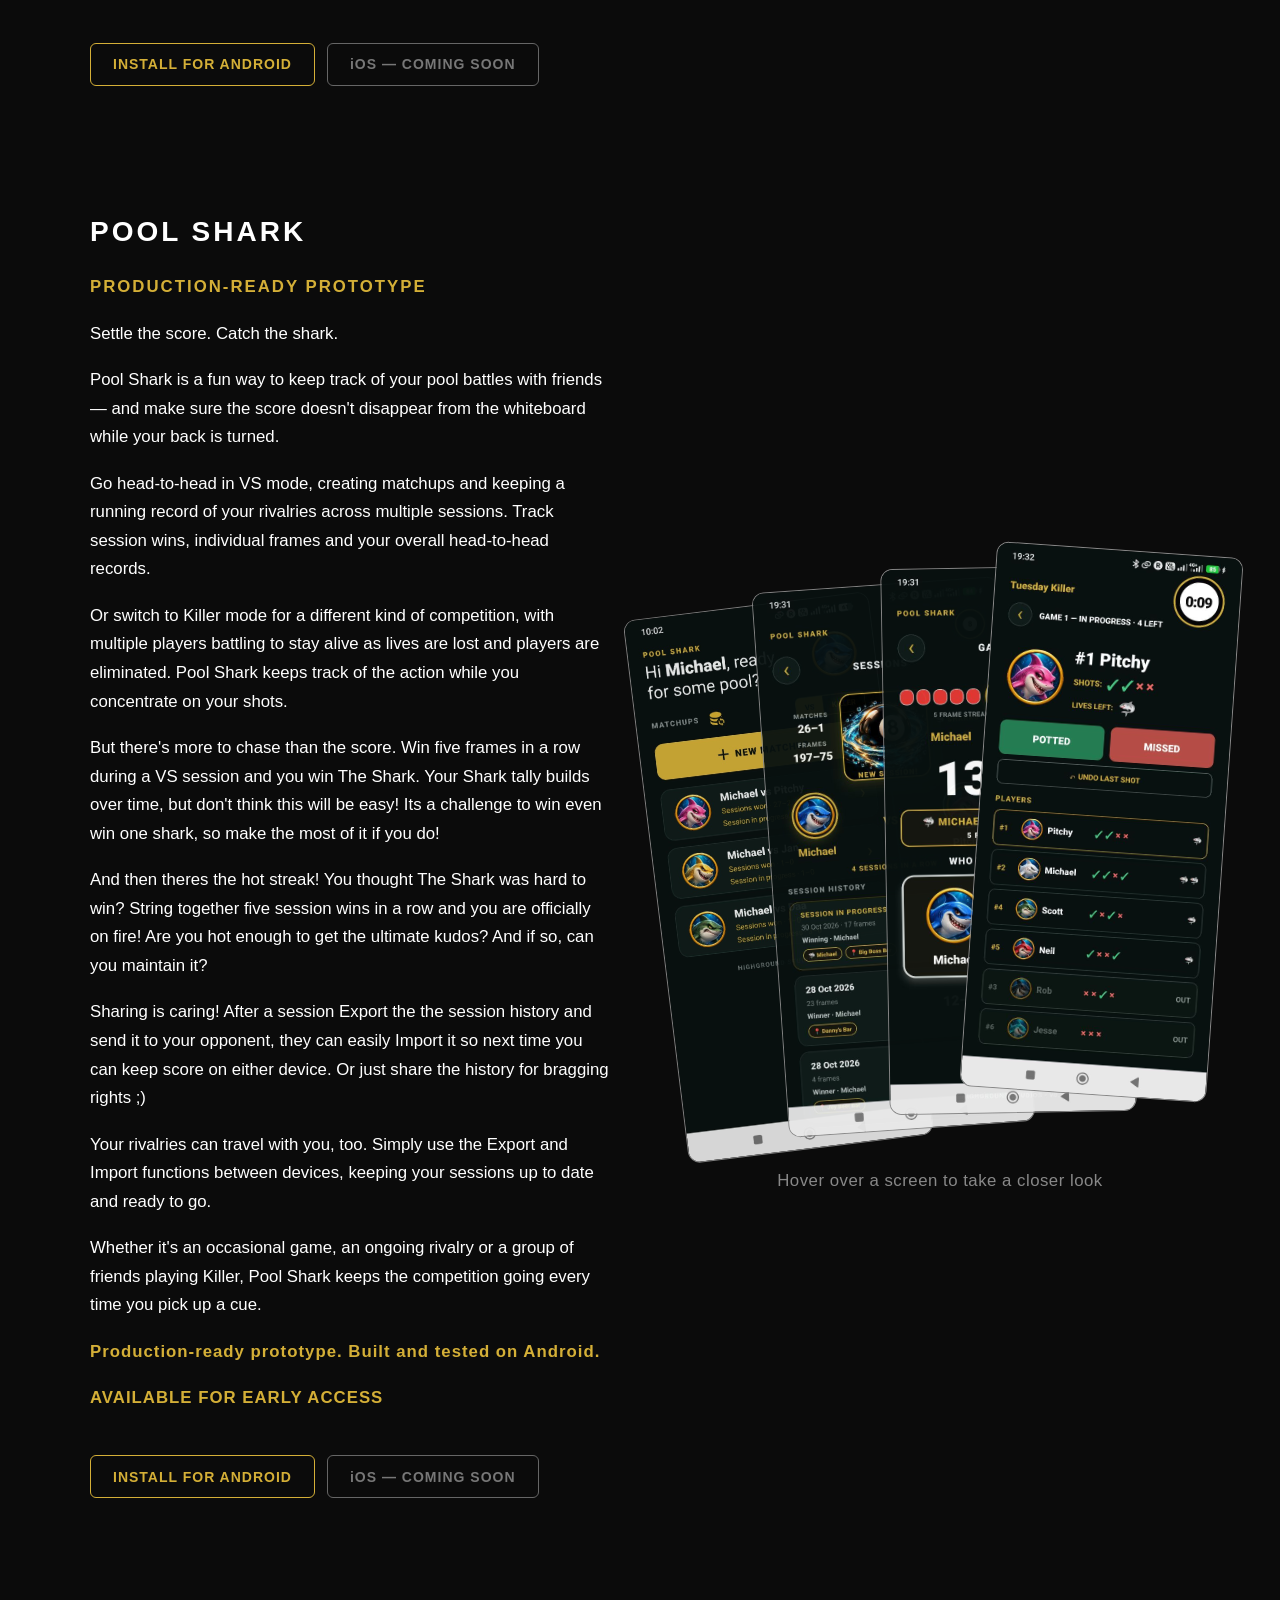
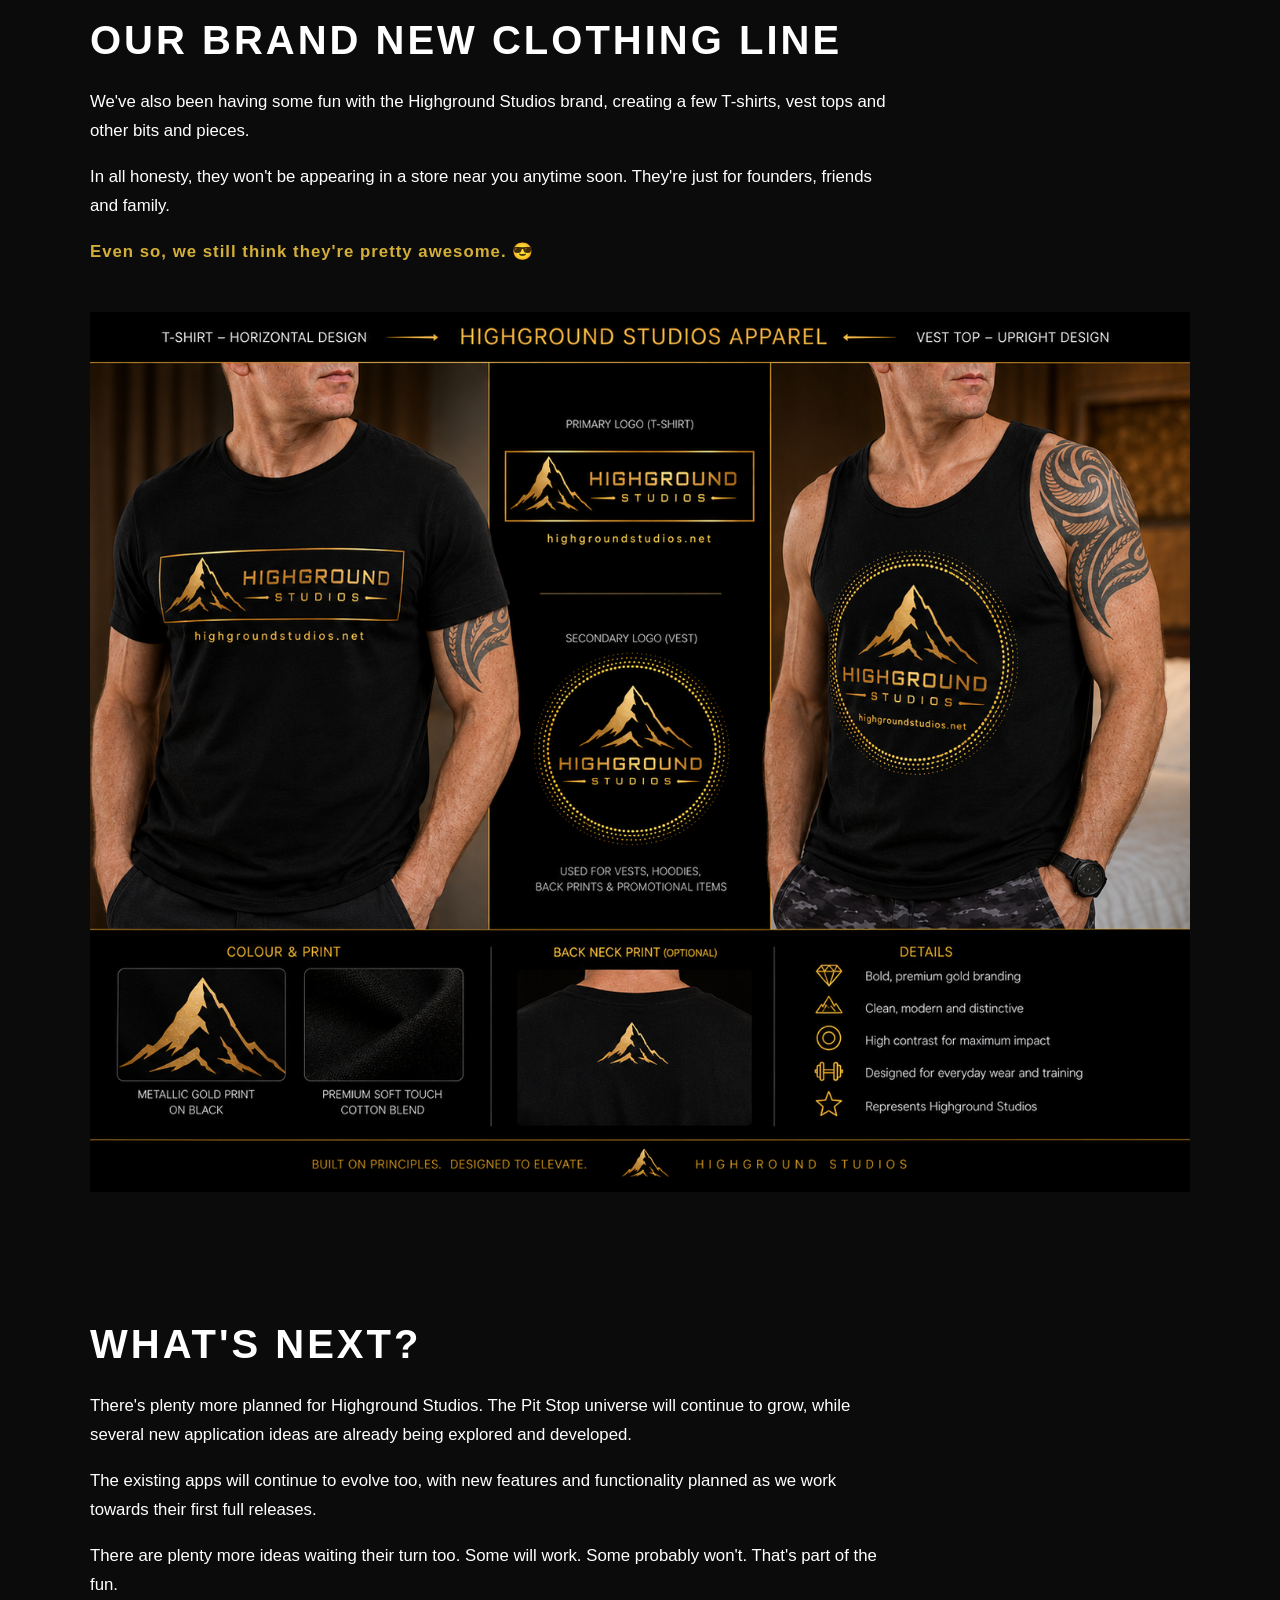
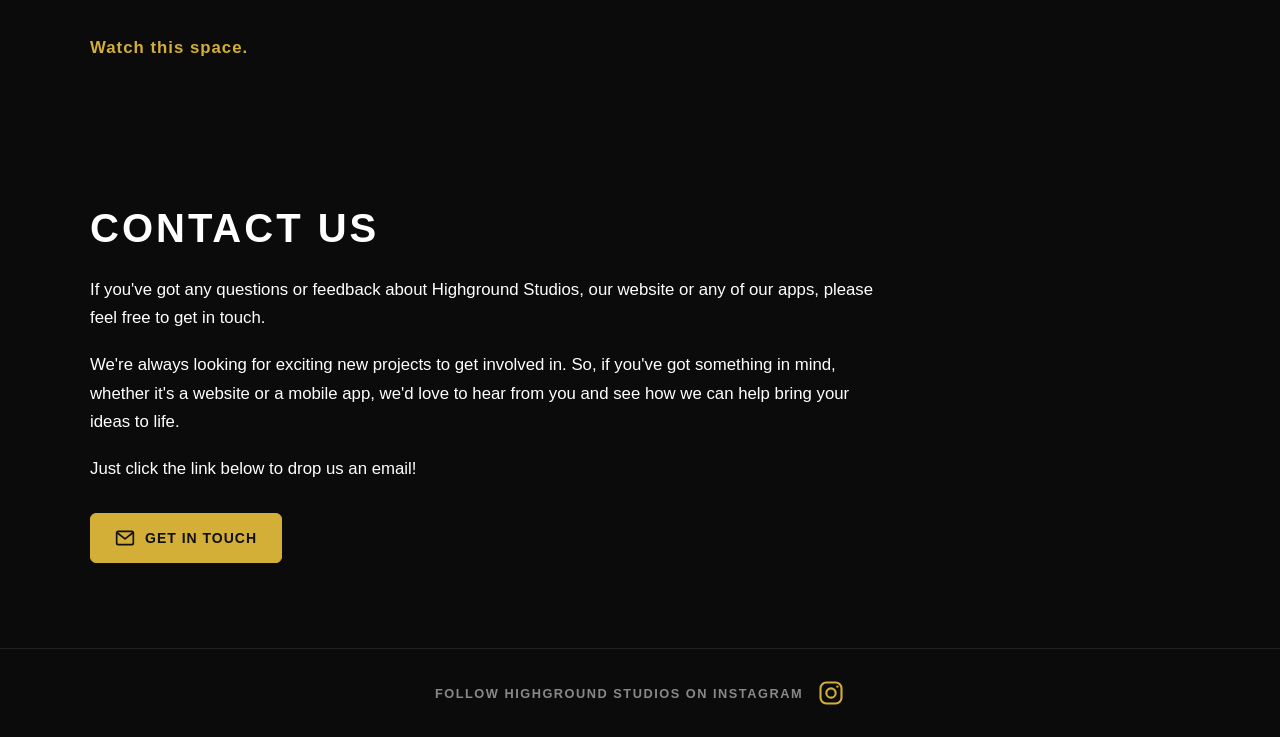
==== commit 15a1c75e: "Updating App Access" ====
--- a/index.html
+++ b/index.html
@@ -26,7 +26,7 @@
              HIGHGROUND STUDIOS
              ===================================================== -->
 
-        <section class="about" id="about">
+        <section class="about" id="home">
 
             <div class="about-layout">
 
@@ -74,7 +74,7 @@
              BEHIND HIGHGROUND STUDIOS
              ===================================================== -->
 
-        <section class="behind-highground">
+        <section class="behind-highground" id="about">
 
             <div class="behind-highground-content">
 
@@ -136,7 +136,7 @@
              WHAT WE'RE WORKING ON
              ===================================================== -->
 
-        <section class="work-intro">
+        <section class="work-intro" id="projects">
 
             <div class="work-intro-content">
 
@@ -161,7 +161,7 @@
              THE PIT STOP
              ===================================================== -->
 
-        <section class="projects" id="projects">
+        <section class="projects">
 
             <section class="pit-stop" id="the-pit-stop">
 
@@ -213,7 +213,7 @@
              MEET THE MECHANIX
              ===================================================== -->
 
-        <section class="mechanix-section">
+        <section class="mechanix-section" id="mechanix">
 
             <h3>MEET THE MECHANIX</h3>
 
@@ -394,19 +394,7 @@
                     the app.
                 </p>
 
-
-                <div class="early-access-intro" style="margin-top: 2rem;">
-                    <h3>EARLY ACCESS TO OUR ANDROID APPS</h3>
-                    <p>Our Android apps are currently available through Google Play closed testing. To install one:</p>
-                    <p><strong>1.</strong> Join the Highground Studios Google Group using the link below.</p>
-                    <p><strong>2.</strong> Tap that app's Google Play download button and follow Google's instructions to join the test and install it. Joining the test is simply part of getting access — you don't need to actively test anything.</p>
-                    <p>Feedback is always welcome, but there's no obligation to provide it. Just enjoy the apps! 😊</p>
-                    <div class="app-downloads">
-                        <a href="https://groups.google.com/g/highground-studios-testers" class="download-button" target="_blank" rel="noopener noreferrer">JOIN EARLY ACCESS</a>
-                    </div>
-                </div>
-            </div>
-
+            </div>
         </section>
 
 
@@ -487,7 +475,7 @@
                     </p>
 
                     <p class="concept-note">ACTIVE CLOSED TESTING</p>
-                    <p>Gym Pro is currently undergoing closed testing and isn't available for public download. Once testing is complete and the public release is approved, it will become available through Google Play.</p>
+                    <p>Gym Pro is currently undergoing closed testing and is not available for installation at the moment. However, you can visit our Android installation page to see which other apps are available for early access and how to install them.</p>
                     
 
                 </div>
@@ -503,8 +491,7 @@
 
             <div class="app-downloads app-downloads-wide">
                         <a href="gympro.html" class="info-button">GYM PRO GUIDE &amp; MORE INFO</a>
-                        <!-- Future Gym Pro Google Play URL: https://play.google.com/store/apps/details?id=com.highgroundstudios.gympro -->
-                        <span class="download-button download-button-disabled">DOWNLOAD — UNAVAILABLE</span>
+                        <a href="android.html?from=gympro" class="download-button">INSTALL FOR ANDROID</a>
                         <span class="download-button download-button-disabled">iOS — COMING SOON</span>
                     </div>
 
@@ -572,7 +559,6 @@
                     </p>
 
                     <p class="concept-note">AVAILABLE FOR EARLY ACCESS</p>
-                    <p>Join our early access group to download this app. Feedback is welcome but optional.</p>
                     
 
                 </div>
@@ -612,9 +598,7 @@
             </div>
 
             <div class="app-downloads app-downloads-wide">
-                        <a href="https://groups.google.com/g/highground-studios-testers" class="info-button" target="_blank" rel="noopener noreferrer">JOIN EARLY ACCESS</a>
-                        <a href="budgetsaver-policy.html" class="info-button">PRIVACY POLICY</a>
-                        <a href="https://play.google.com/store/apps/details?id=com.highgroundstudios.budgetsaver" class="download-button" target="_blank" rel="noopener noreferrer">DOWNLOAD ON GOOGLE PLAY</a>
+                        <a href="android.html?from=budgetsaver" class="download-button">INSTALL FOR ANDROID</a>
                         <span class="download-button download-button-disabled">iOS — COMING SOON</span>
                     </div>
 
@@ -704,7 +688,6 @@
                     </p>
 
                     <p class="concept-note">AVAILABLE FOR EARLY ACCESS</p>
-                    <p>Join our early access group to download this app. Feedback is welcome but optional.</p>
                     
 
                 </div>
@@ -738,9 +721,7 @@
             </div>
 
             <div class="app-downloads app-downloads-wide">
-                        <a href="https://groups.google.com/g/highground-studios-testers" class="info-button" target="_blank" rel="noopener noreferrer">JOIN EARLY ACCESS</a>
-                        <a href="xrate-policy.html" class="info-button">PRIVACY POLICY</a>
-                        <a href="https://play.google.com/store/apps/details?id=com.highgroundstudios.xrate" class="download-button" target="_blank" rel="noopener noreferrer">DOWNLOAD ON GOOGLE PLAY</a>
+                        <a href="android.html?from=xrate" class="download-button">INSTALL FOR ANDROID</a>
                         <span class="download-button download-button-disabled">iOS — COMING SOON</span>
                     </div>
 
@@ -821,7 +802,6 @@
                     </p>
 
                     <p class="concept-note">AVAILABLE FOR EARLY ACCESS</p>
-                    <p>Join our early access group to download this app. Feedback is welcome but optional.</p>
                     
 
                 </div>
@@ -863,9 +843,7 @@
             </div>
 
             <div class="app-downloads app-downloads-wide">
-                        <a href="https://groups.google.com/g/highground-studios-testers" class="info-button" target="_blank" rel="noopener noreferrer">JOIN EARLY ACCESS</a>
-                        <a href="poolshark-policy.html" class="info-button">PRIVACY POLICY</a>
-                        <a href="https://play.google.com/store/apps/details?id=com.highgroundstudios.poolshark" class="download-button" target="_blank" rel="noopener noreferrer">DOWNLOAD ON GOOGLE PLAY</a>
+                        <a href="android.html?from=poolshark" class="download-button">INSTALL FOR ANDROID</a>
                         <span class="download-button download-button-disabled">iOS — COMING SOON</span>
                     </div>
 
@@ -875,7 +853,7 @@
             HIGHGROUND CLOTHING
             ===================================================== -->
 
-        <section class="highground-clothing">
+        <section class="highground-clothing" id="clothing">
 
             <div class="highground-clothing-content">
 
@@ -910,7 +888,7 @@
             WHAT'S NEXT?
             ===================================================== -->
 
-        <section class="more-coming">
+        <section class="more-coming" id="next">
 
             <div class="more-coming-content">
 
@@ -938,6 +916,33 @@
 
             </div>
 
+        </section>
+
+        <!-- =====================================================
+             CONTACT US
+             ===================================================== -->
+        <section class="contact-section" id="contact">
+            <div class="contact-content">
+                <h2>CONTACT US</h2>
+                <p>
+                    If you've got any questions or feedback about Highground Studios,
+                    our website or any of our apps, please feel free to get in touch.
+                </p>
+                <p>
+                    We're always looking for exciting new projects to get involved in.
+                    So, if you've got something in mind, whether it's a website or a
+                    mobile app, we'd love to hear from you and see how we can help
+                    bring your ideas to life.
+                </p>
+                <p>Just click the link below to drop us an email!</p>
+                <a class="contact-email-button" href="mailto:info@highgroundstudios.net?subject=Highground%20Studios%20%E2%80%93%20Website%20Enquiry">
+                    <svg viewBox="0 0 24 24" width="20" height="20" fill="none" stroke="currentColor" stroke-width="2" stroke-linecap="round" stroke-linejoin="round" aria-hidden="true">
+                        <rect x="2" y="4" width="20" height="16" rx="2"></rect>
+                        <path d="m3 6 9 7 9-7"></path>
+                    </svg>
+                    GET IN TOUCH
+                </a>
+            </div>
         </section>
     </main>
 
--- a/styles.css
+++ b/styles.css
@@ -510,3 +510,40 @@
 /* App actions sit below both text and screenshots, using the full section width. */
 .app-downloads-wide { max-width:1100px; margin:24px auto 0; display:flex; flex-direction:row; flex-wrap:wrap; align-items:center; gap:12px; }
 .gympro .app-downloads-wide { flex-wrap:wrap; }
+
+/* HOMEPAGE REFINEMENTS – 2026-11-09 */
+/* Keep the content left aligned; the Mechanix character cards remain centred. */
+.behind-highground h2 { text-align:left; }
+.work-intro-content { text-align:left; }
+.work-intro p { margin-left:0; margin-right:0; }
+.mechanix-section > h3 { max-width:1100px; margin-left:auto; margin-right:auto; padding:0 20px; text-align:left; box-sizing:border-box; }
+.mechanix-intro { text-align:left; }
+.mechanix-intro p { margin-left:0; margin-right:0; }
+.more-coming { text-align:left; }
+.more-coming-content { max-width:1100px; }
+.more-coming p { margin-left:0; margin-right:0; max-width:800px; }
+
+/* Slightly tighter spacing between homepage sections. */
+.behind-highground { padding-top:40px; padding-bottom:52px; }
+.work-intro { padding-top:38px; padding-bottom:16px; }
+.projects { padding-top:24px; padding-bottom:46px; }
+.vehicle-systems { padding-top:60px; padding-bottom:60px; }
+.apps-intro { padding-top:60px; padding-bottom:30px; }
+.jarjar,.gympro,.xrate,.poolshark { padding-top:60px; padding-bottom:60px; }
+.highground-clothing { padding-top:60px; padding-bottom:60px; }
+.more-coming { padding-top:70px; padding-bottom:65px; }
+
+/* Contact Us */
+.contact-section { padding:60px 20px 85px; }
+.contact-content { max-width:1100px; margin:0 auto; text-align:left; }
+.contact-content h2 { margin-bottom:25px; }
+.contact-content p { max-width:800px; margin:0 0 18px; line-height:1.7; font-size:1.05rem; }
+.contact-email-button { display:inline-flex; align-items:center; justify-content:center; gap:10px; margin-top:12px; padding:14px 24px; border:1px solid #d4af37; border-radius:6px; background:#d4af37; color:#101010; font-size:14px; font-weight:700; letter-spacing:1px; text-decoration:none; transition:background .2s ease,transform .2s ease; }
+.contact-email-button:hover { background:#e7c65a; transform:translateY(-2px); }
+.contact-email-button:focus-visible { outline:2px solid #fff; outline-offset:4px; }
+@media (max-width:768px) {
+  .jarjar,.gympro,.xrate,.poolshark { padding-top:42px; padding-bottom:42px; }
+  .vehicle-systems,.highground-clothing { padding-top:45px; padding-bottom:45px; }
+  .more-coming { padding-top:50px; padding-bottom:45px; }
+  .contact-section { padding:45px 20px 65px; }
+}
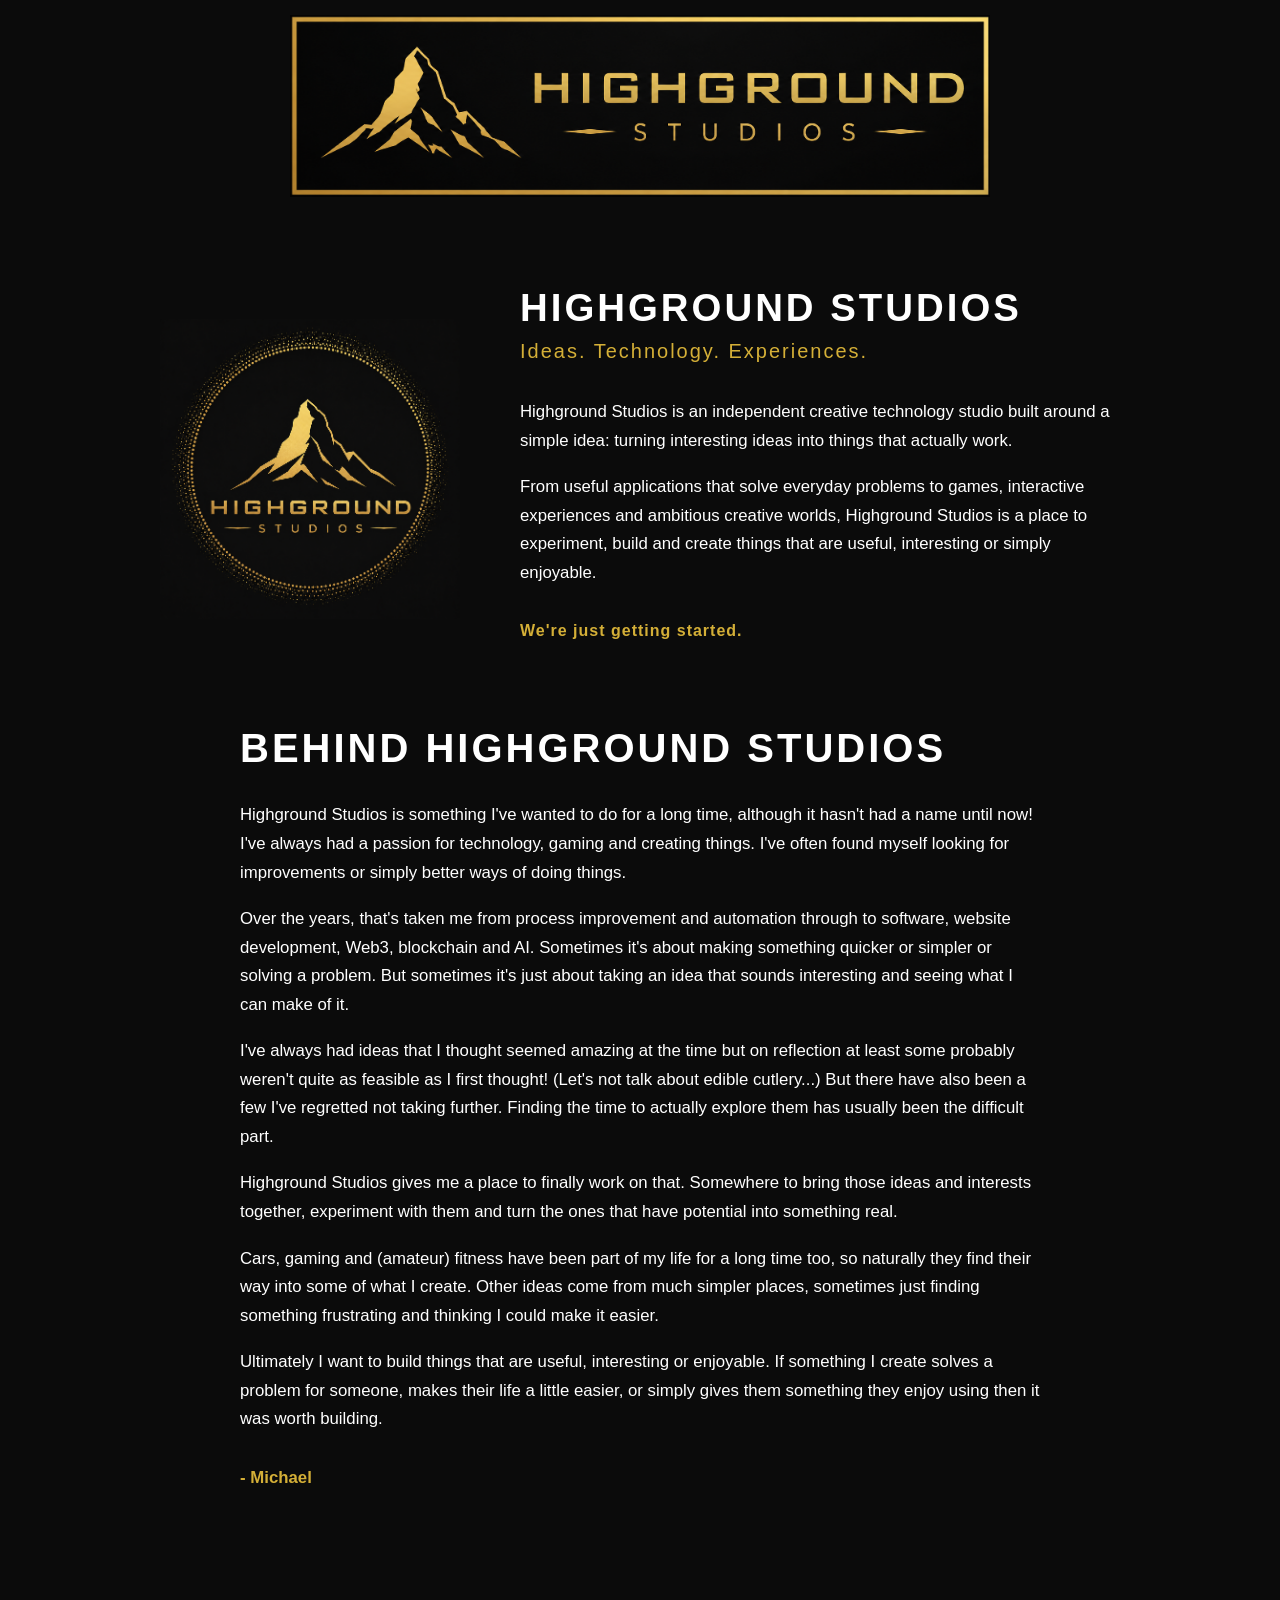
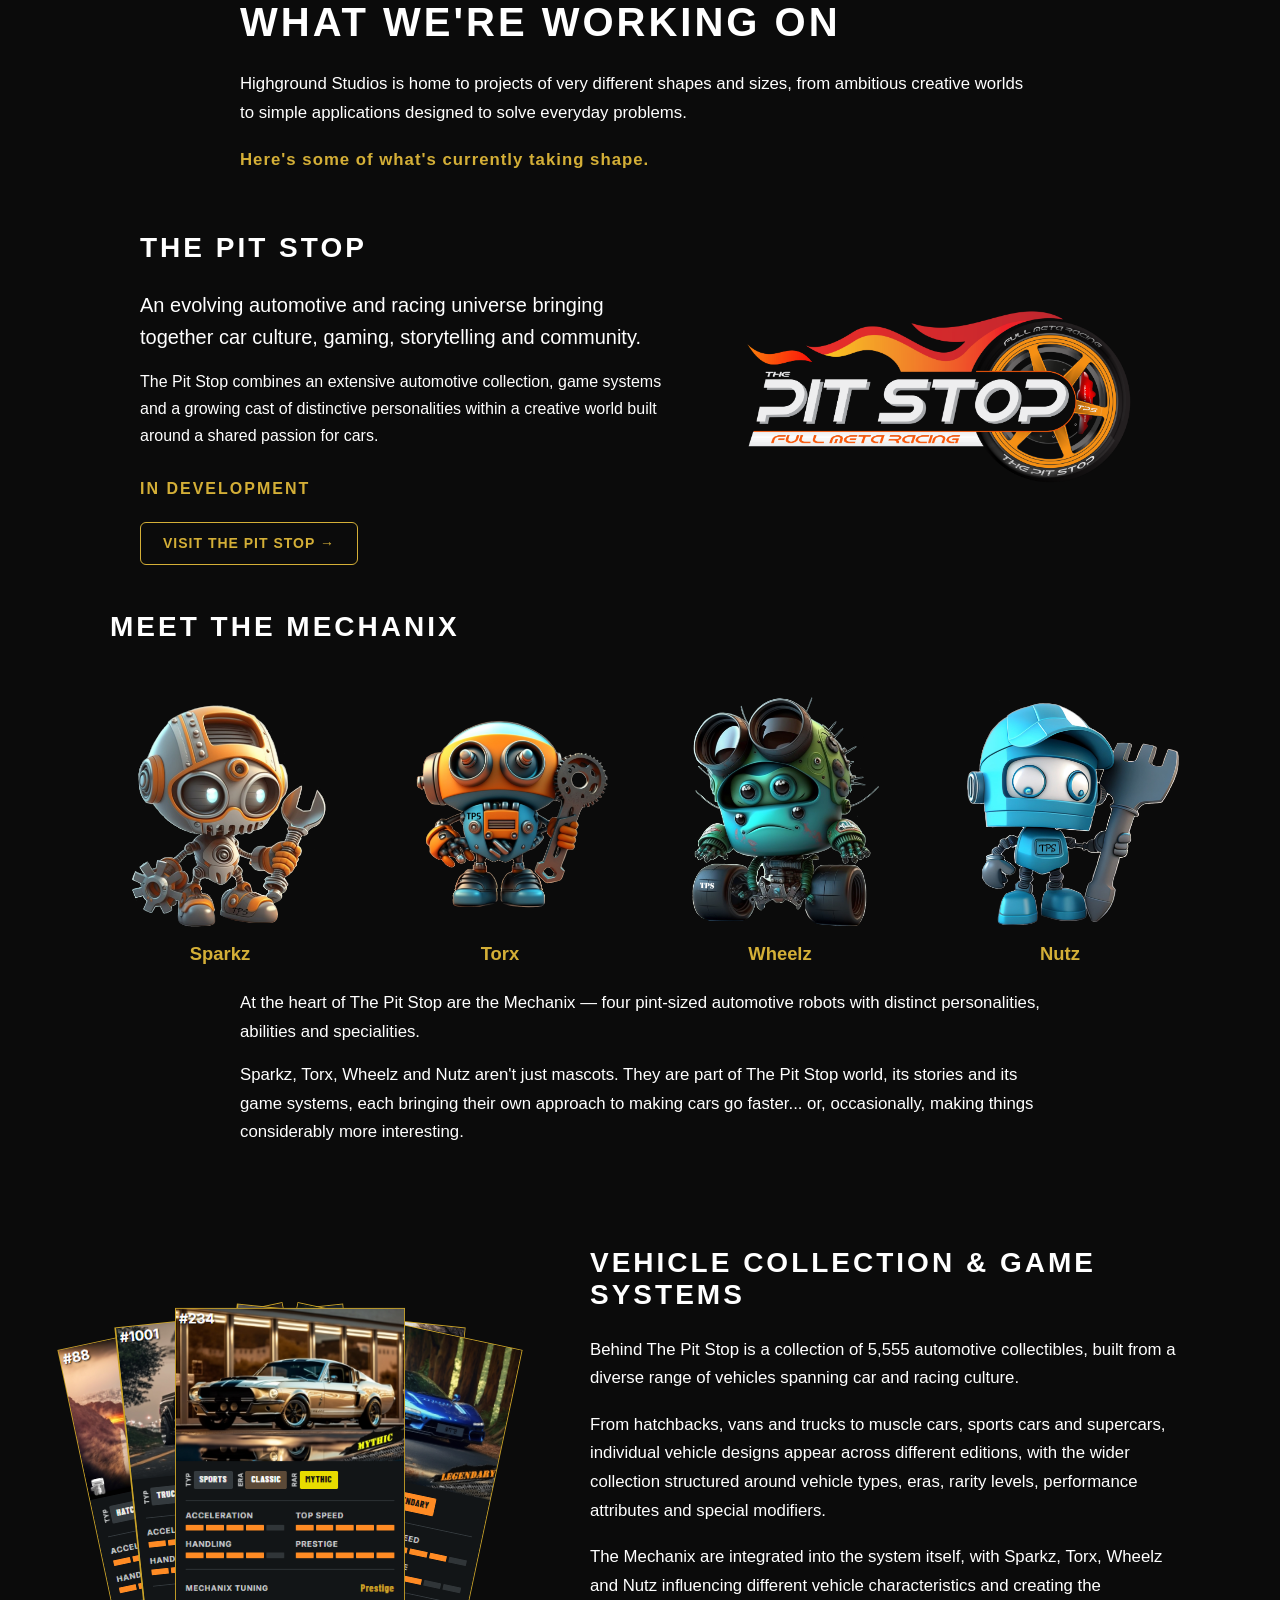
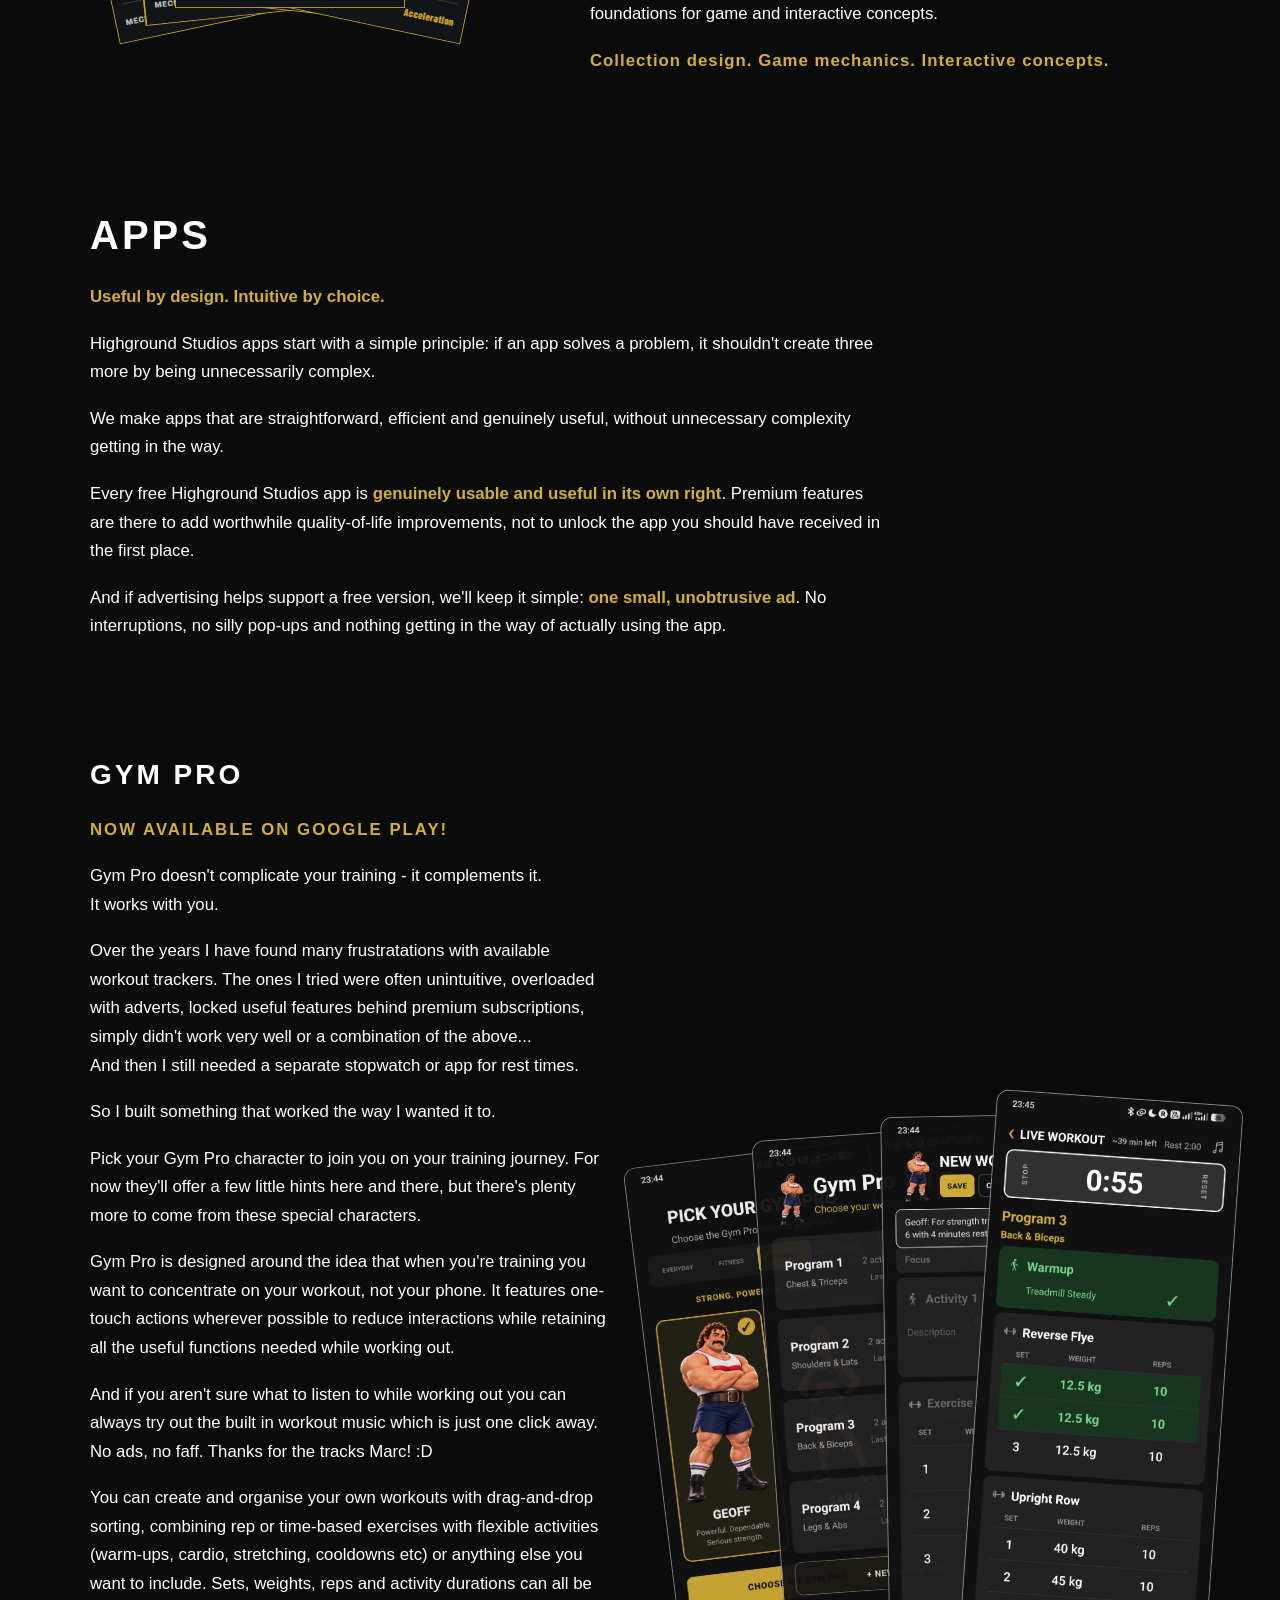
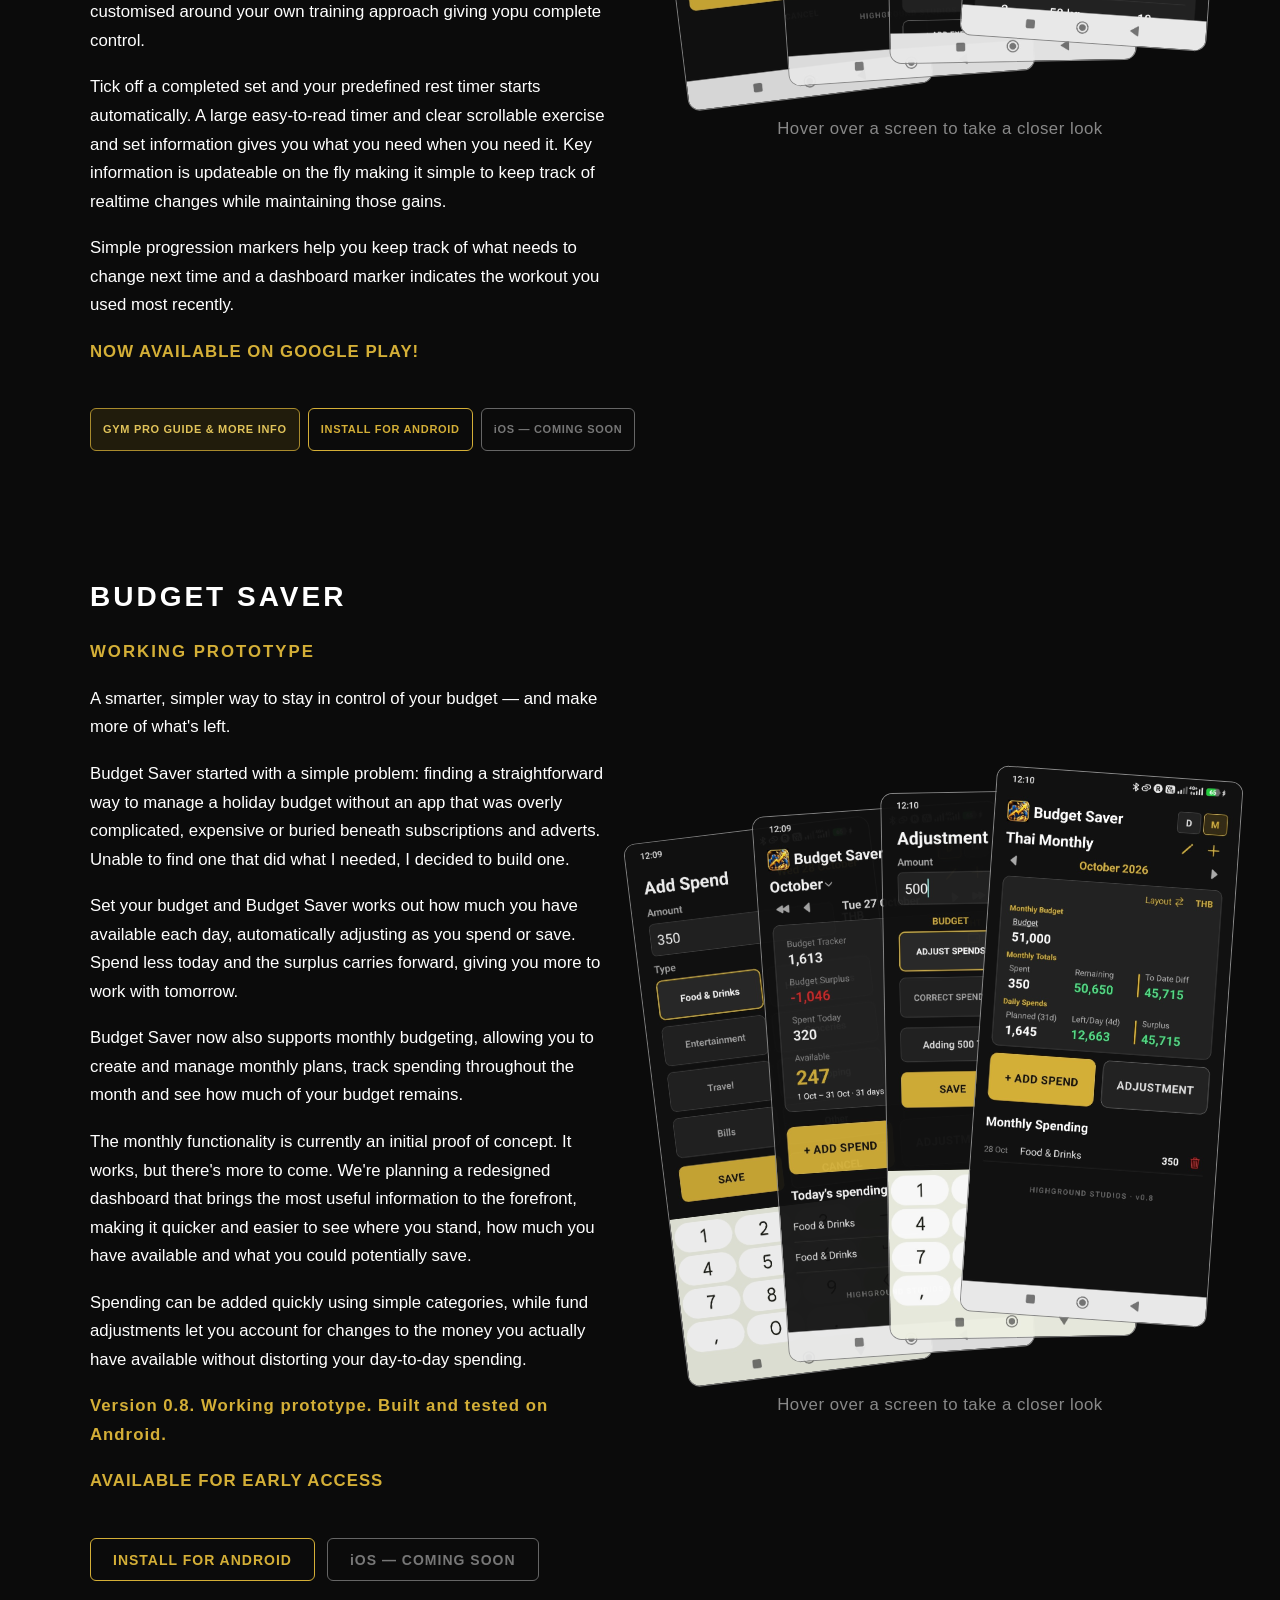
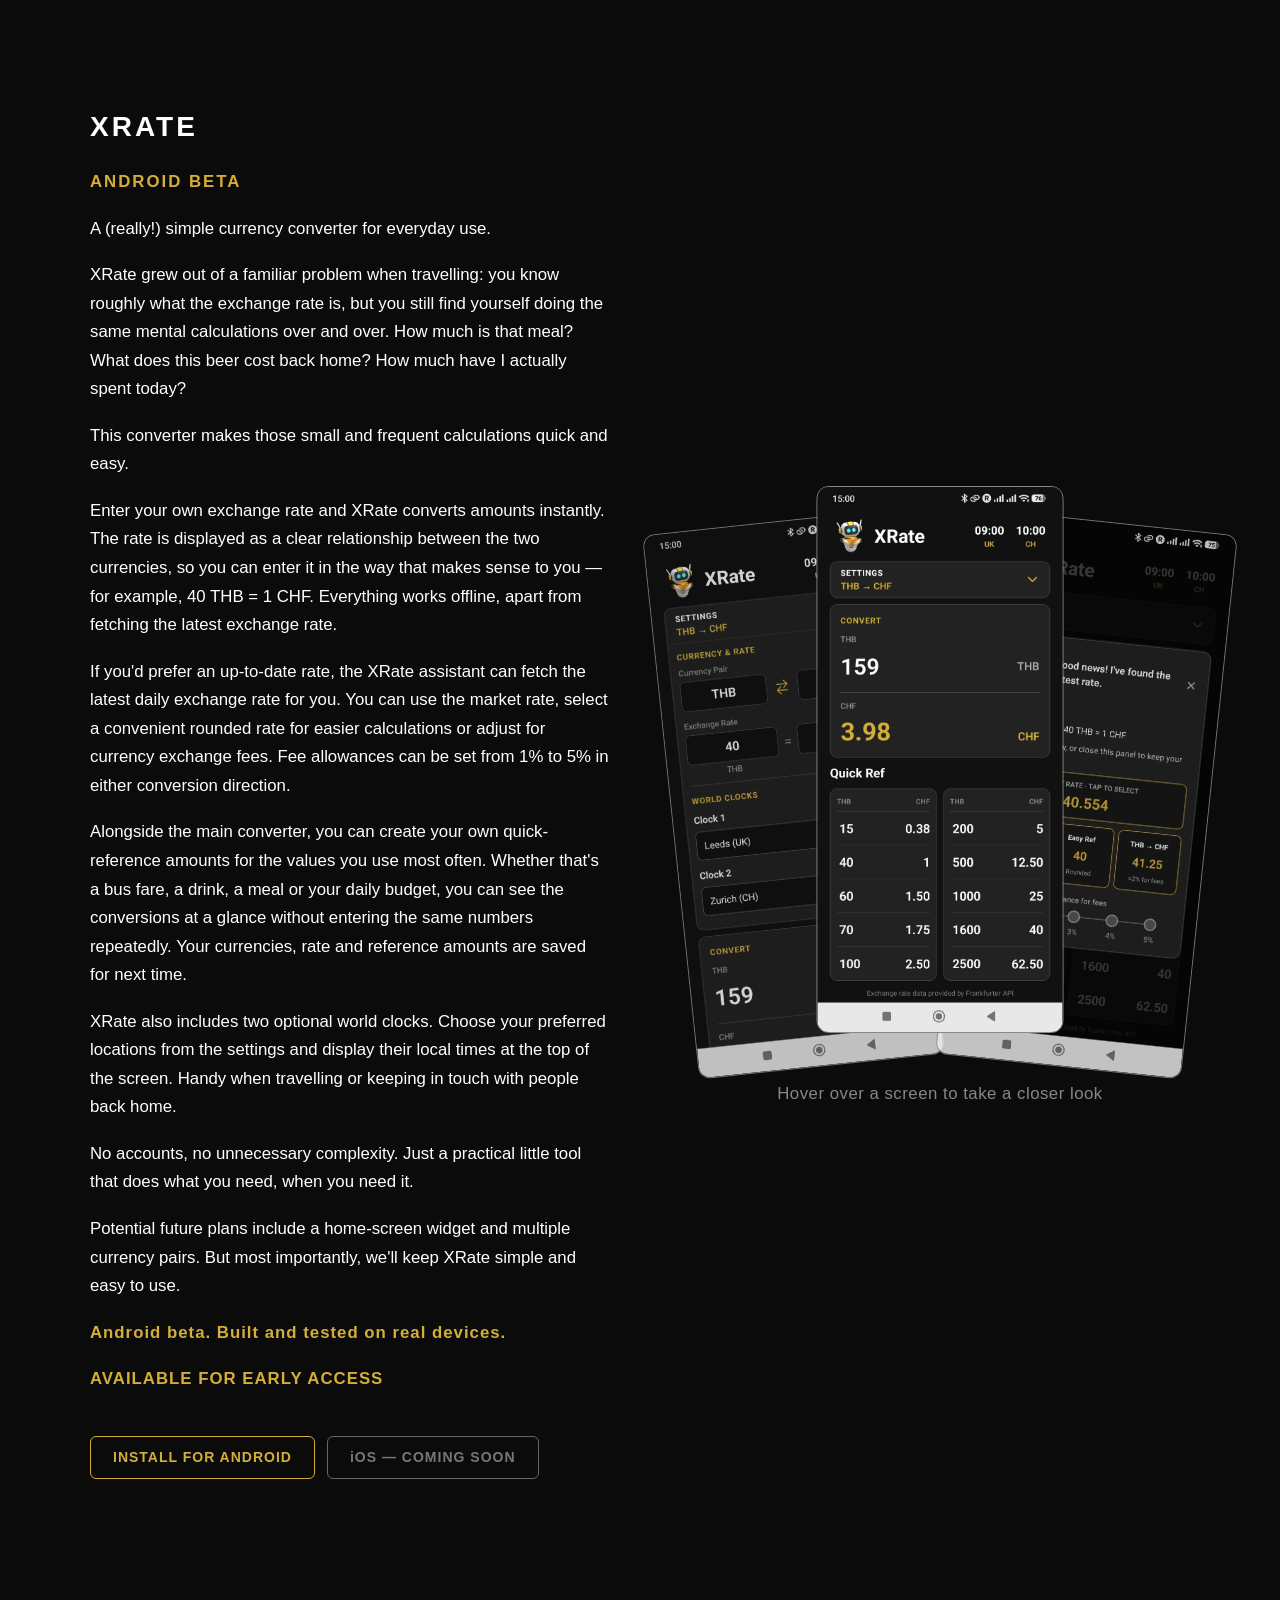
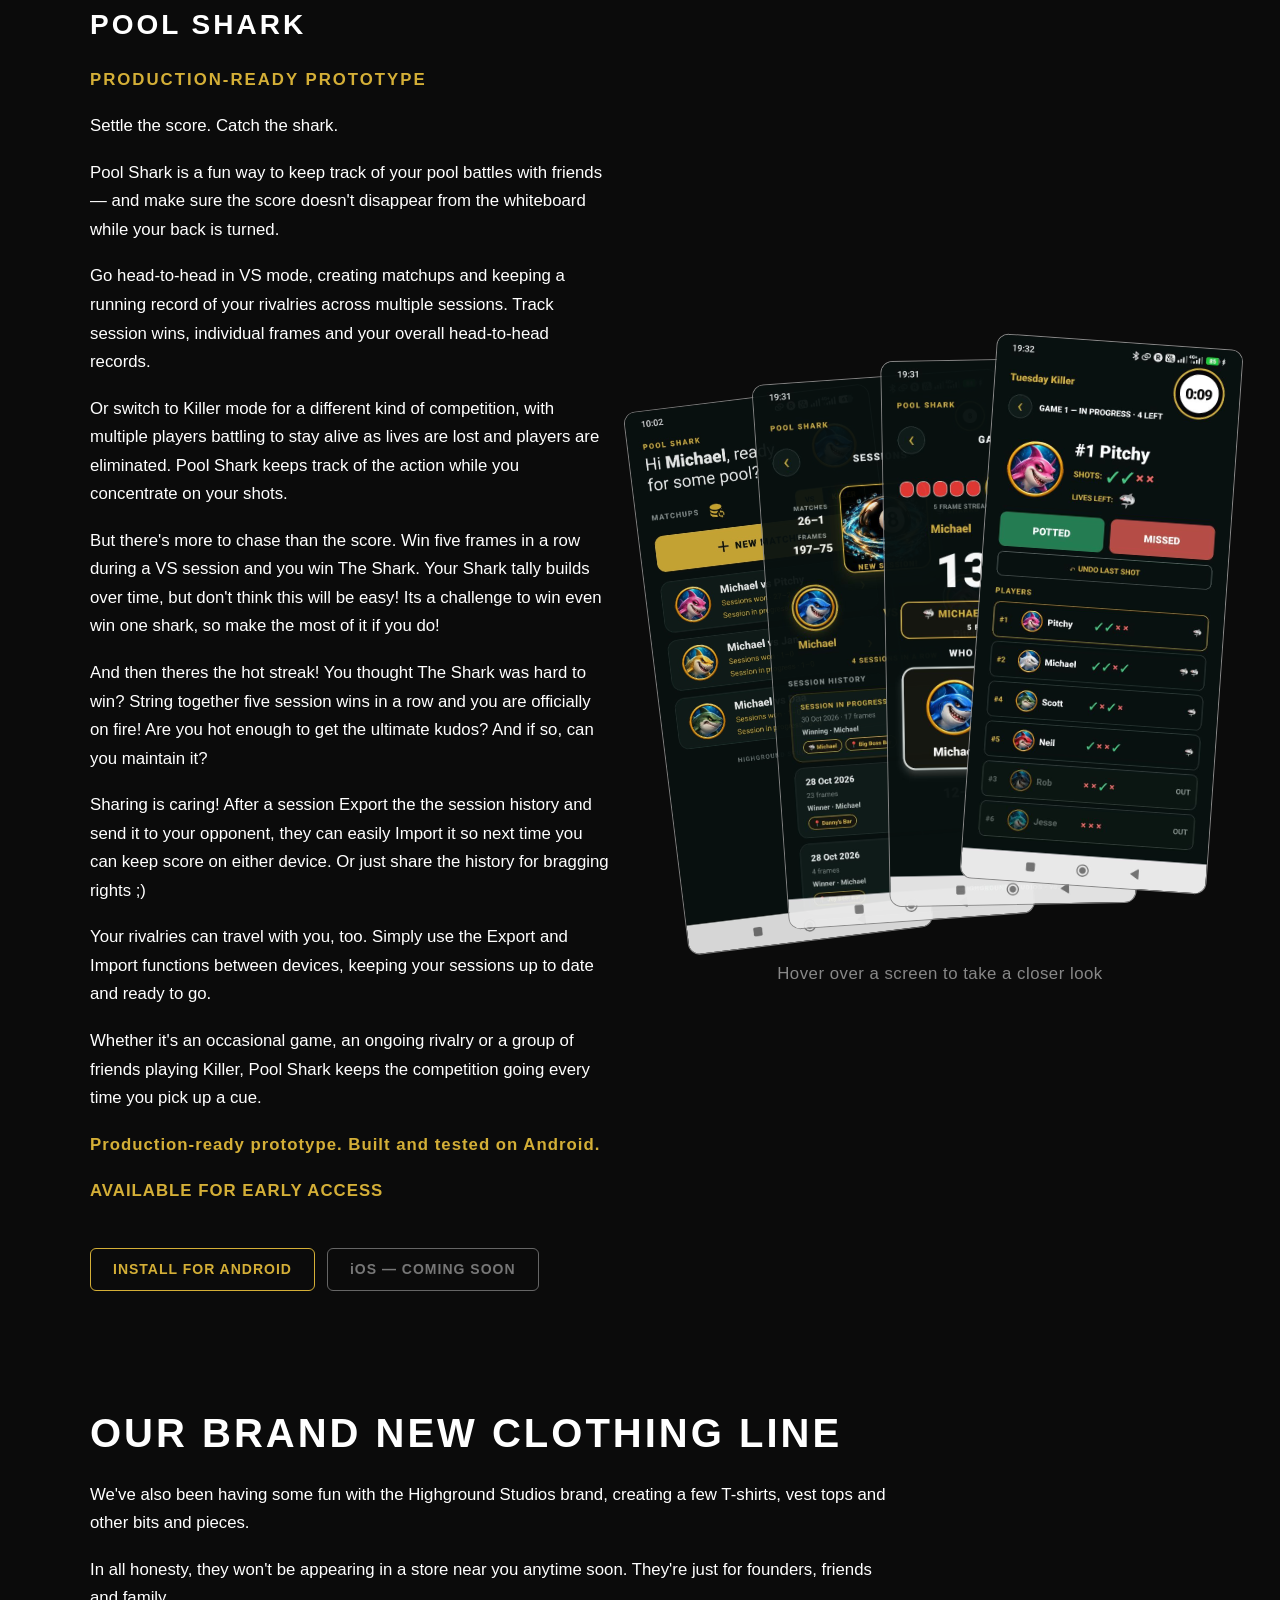
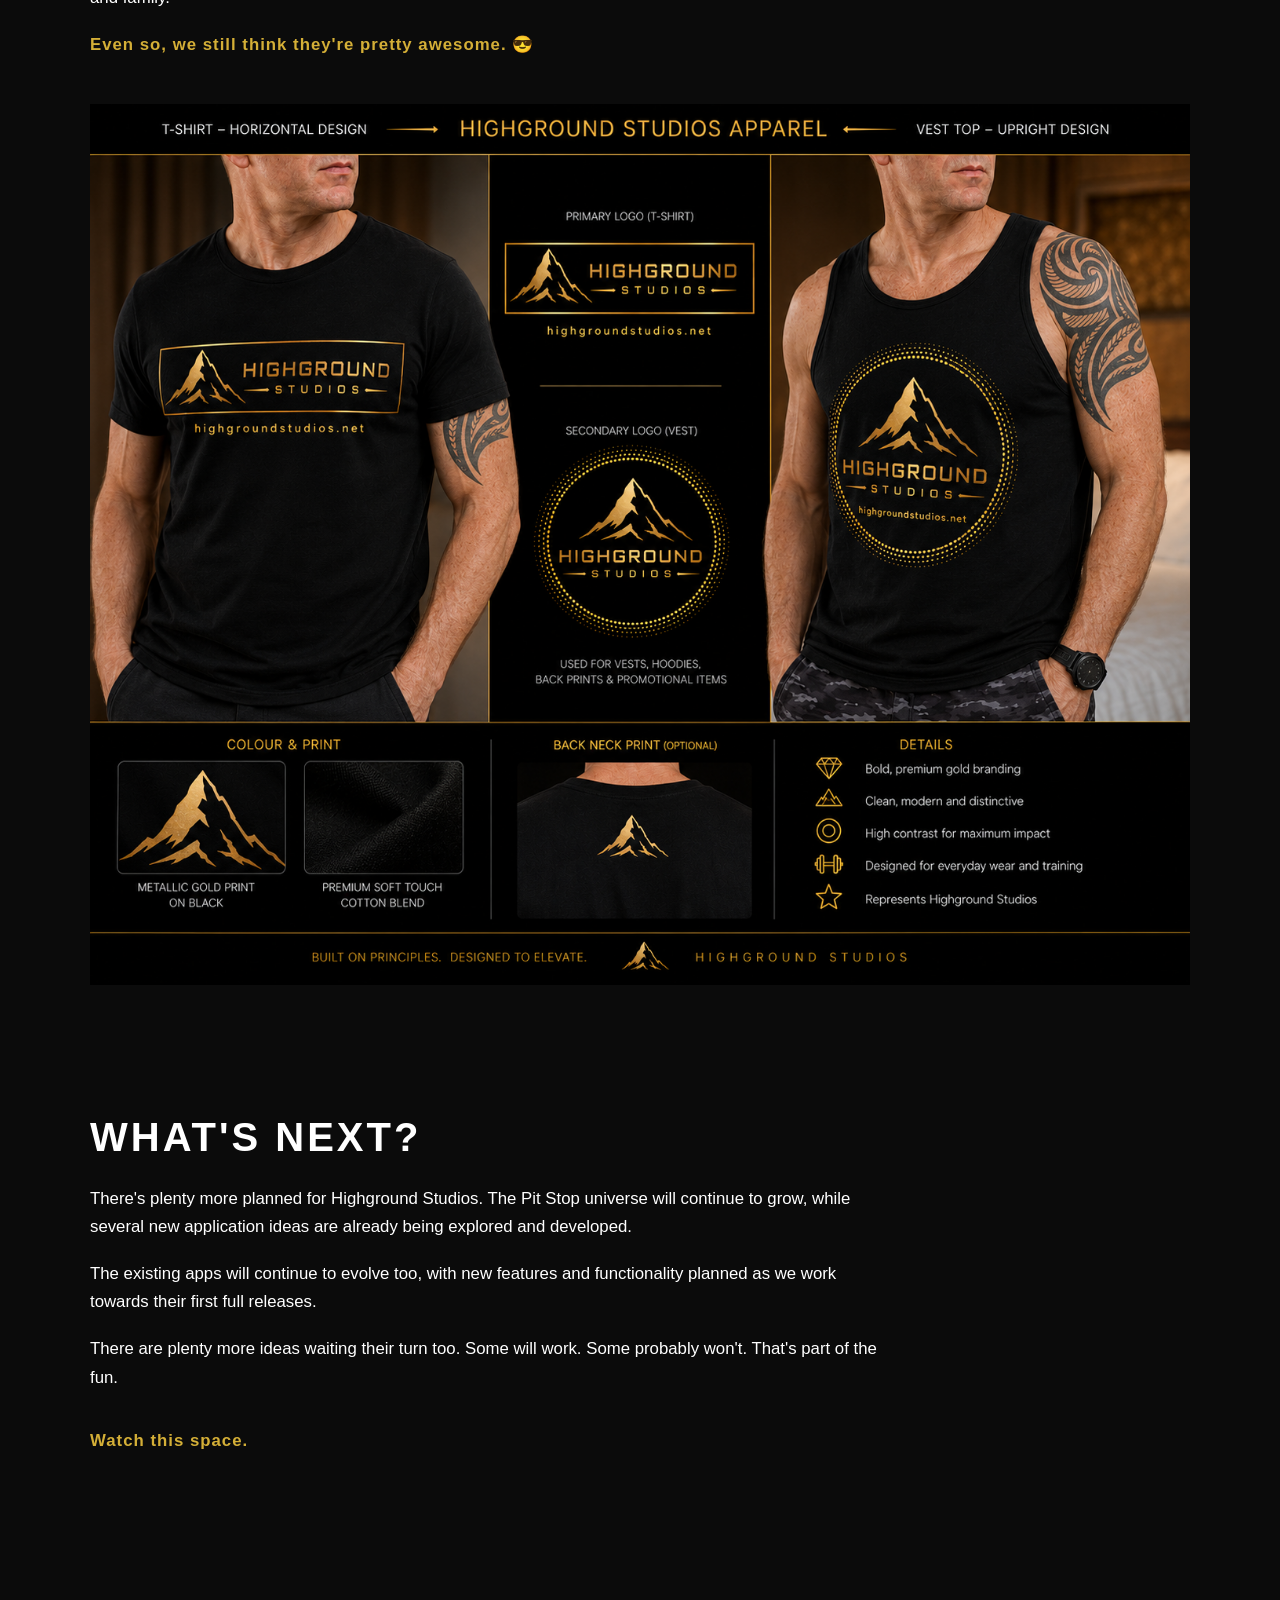
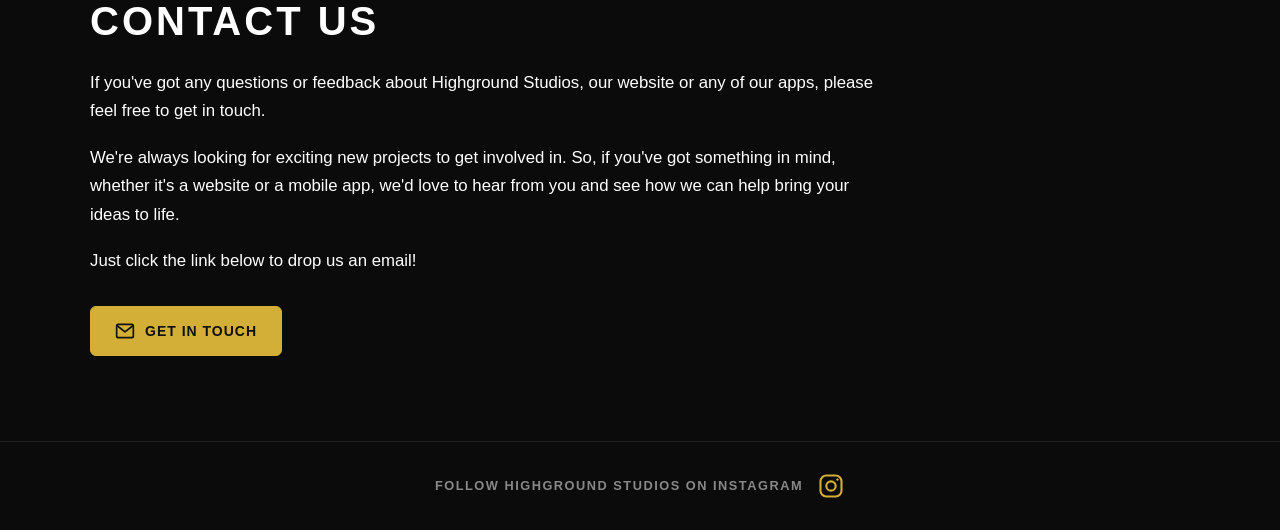
==== commit bc263e64: "Updated Gym Pro For Production Google Play Page" ====
--- a/index.html
+++ b/index.html
@@ -408,14 +408,14 @@
 
                 <div class="gympro-content">
 
-                    <h3>GYMPRO V1.0</h3>
+                    <h3>GYM PRO</h3>
 
                     <p class="project-status">
-                        PRODUCTION-READY PROTOTYPE
+                        NOW AVAILABLE ON GOOGLE PLAY!
                     </p>
 
                     <p class="gympro-intro">
-                        GymPro does't complicate your training - it complements it.<br>
+                        Gym Pro doesn't complicate your training - it complements it.<br>
                         It works with you. 
                     </p>
 
@@ -432,11 +432,11 @@
                     </p>
 
                     <p>
-                        Pick your GymPro character to join you on your training journey. For now they'll offer a few little hints here and there, but there's plenty more to come from these special characters.
-                    </p>
-
-                    <p>
-                        GymPro is designed around the idea that when you're training 
+                        Pick your Gym Pro character to join you on your training journey. For now they'll offer a few little hints here and there, but there's plenty more to come from these special characters.
+                    </p>
+
+                    <p>
+                        Gym Pro is designed around the idea that when you're training 
                         you want to concentrate on your workout, not your phone. It features
                         one-touch actions wherever possible to reduce interactions while 
                         retaining all the useful functions needed while working out.
@@ -469,29 +469,23 @@
                         you used most recently.
                     </p>
 
-                    <p class="concept-note">
-                        Production-ready prototype.<br>
-                        Built and tested on real Android devices.
-                    </p>
-
-                    <p class="concept-note">ACTIVE CLOSED TESTING</p>
-                    <p>Gym Pro is currently undergoing closed testing and is not available for installation at the moment. However, you can visit our Android installation page to see which other apps are available for early access and how to install them.</p>
+                    <p class="concept-note">NOW AVAILABLE ON GOOGLE PLAY!</p>
                     
 
                 </div>
 
                 <div class="gympro-visual">
-                    <img src="assets/images/gympro-characters.jpg" alt="GymPro character selection" class="gympro-screen gympro-screen-1">
-                    <img src="assets/images/gympro-dash.jpg" alt="GymPro dashboard" class="gympro-screen gympro-screen-2">
-                    <img src="assets/images/gympro-new-workout.jpg" alt="GymPro workout setup" class="gympro-screen gympro-screen-3">
-                    <img src="assets/images/gympro-live.jpg" alt="GymPro live workout" class="gympro-screen gympro-screen-4">
+                    <img src="assets/images/gympro-characters.jpg" alt="Gym Pro character selection" class="gympro-screen gympro-screen-1">
+                    <img src="assets/images/gympro-dash.jpg" alt="Gym Pro dashboard" class="gympro-screen gympro-screen-2">
+                    <img src="assets/images/gympro-new-workout.jpg" alt="Gym Pro workout setup" class="gympro-screen gympro-screen-3">
+                    <img src="assets/images/gympro-live.jpg" alt="Gym Pro live workout" class="gympro-screen gympro-screen-4">
                     <p class="screenshot-hint">Hover over a screen to take a closer look</p>
                 </div>
             </div>
 
             <div class="app-downloads app-downloads-wide">
                         <a href="gympro.html" class="info-button">GYM PRO GUIDE &amp; MORE INFO</a>
-                        <a href="android.html?from=gympro" class="download-button">INSTALL FOR ANDROID</a>
+                        <a href="https://play.google.com/store/apps/details?id=com.highgroundstudios.gympro" class="download-button" target="_blank" rel="noopener noreferrer">INSTALL FOR ANDROID</a>
                         <span class="download-button download-button-disabled">iOS — COMING SOON</span>
                     </div>
 
